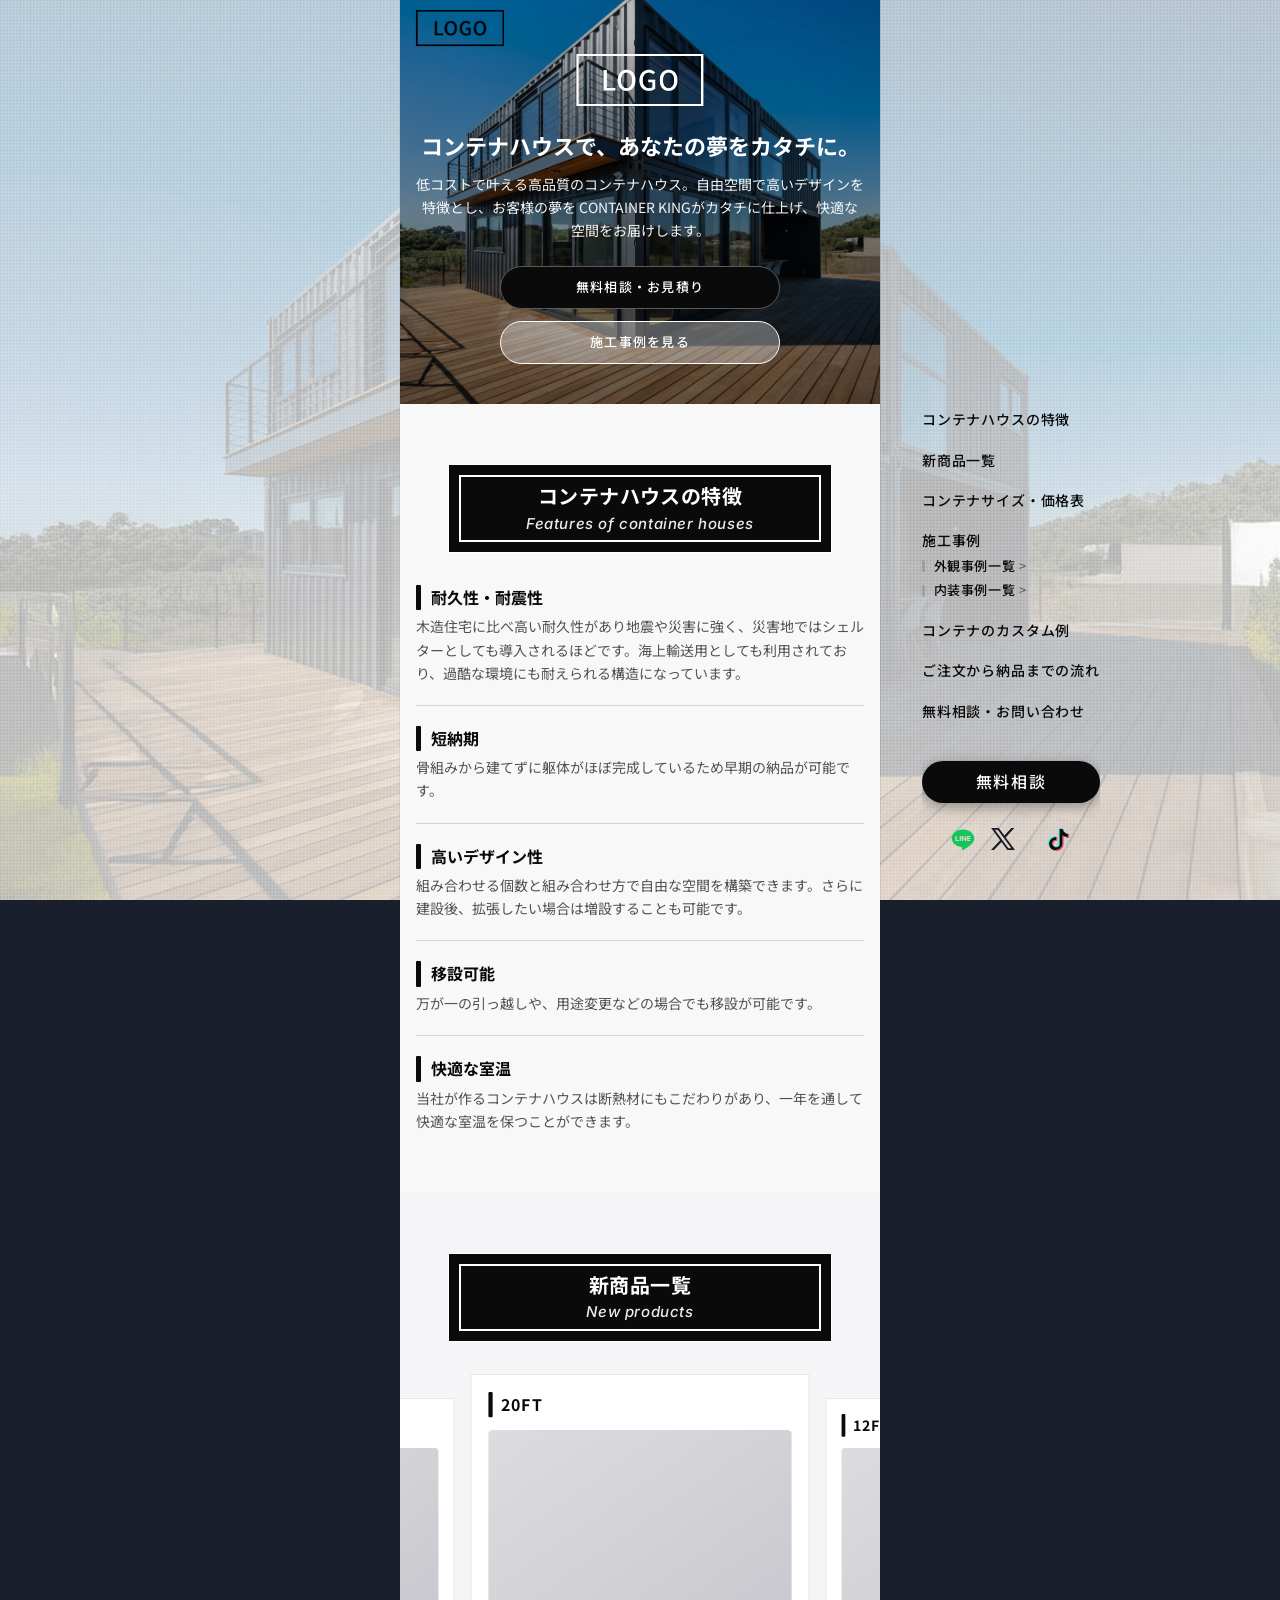
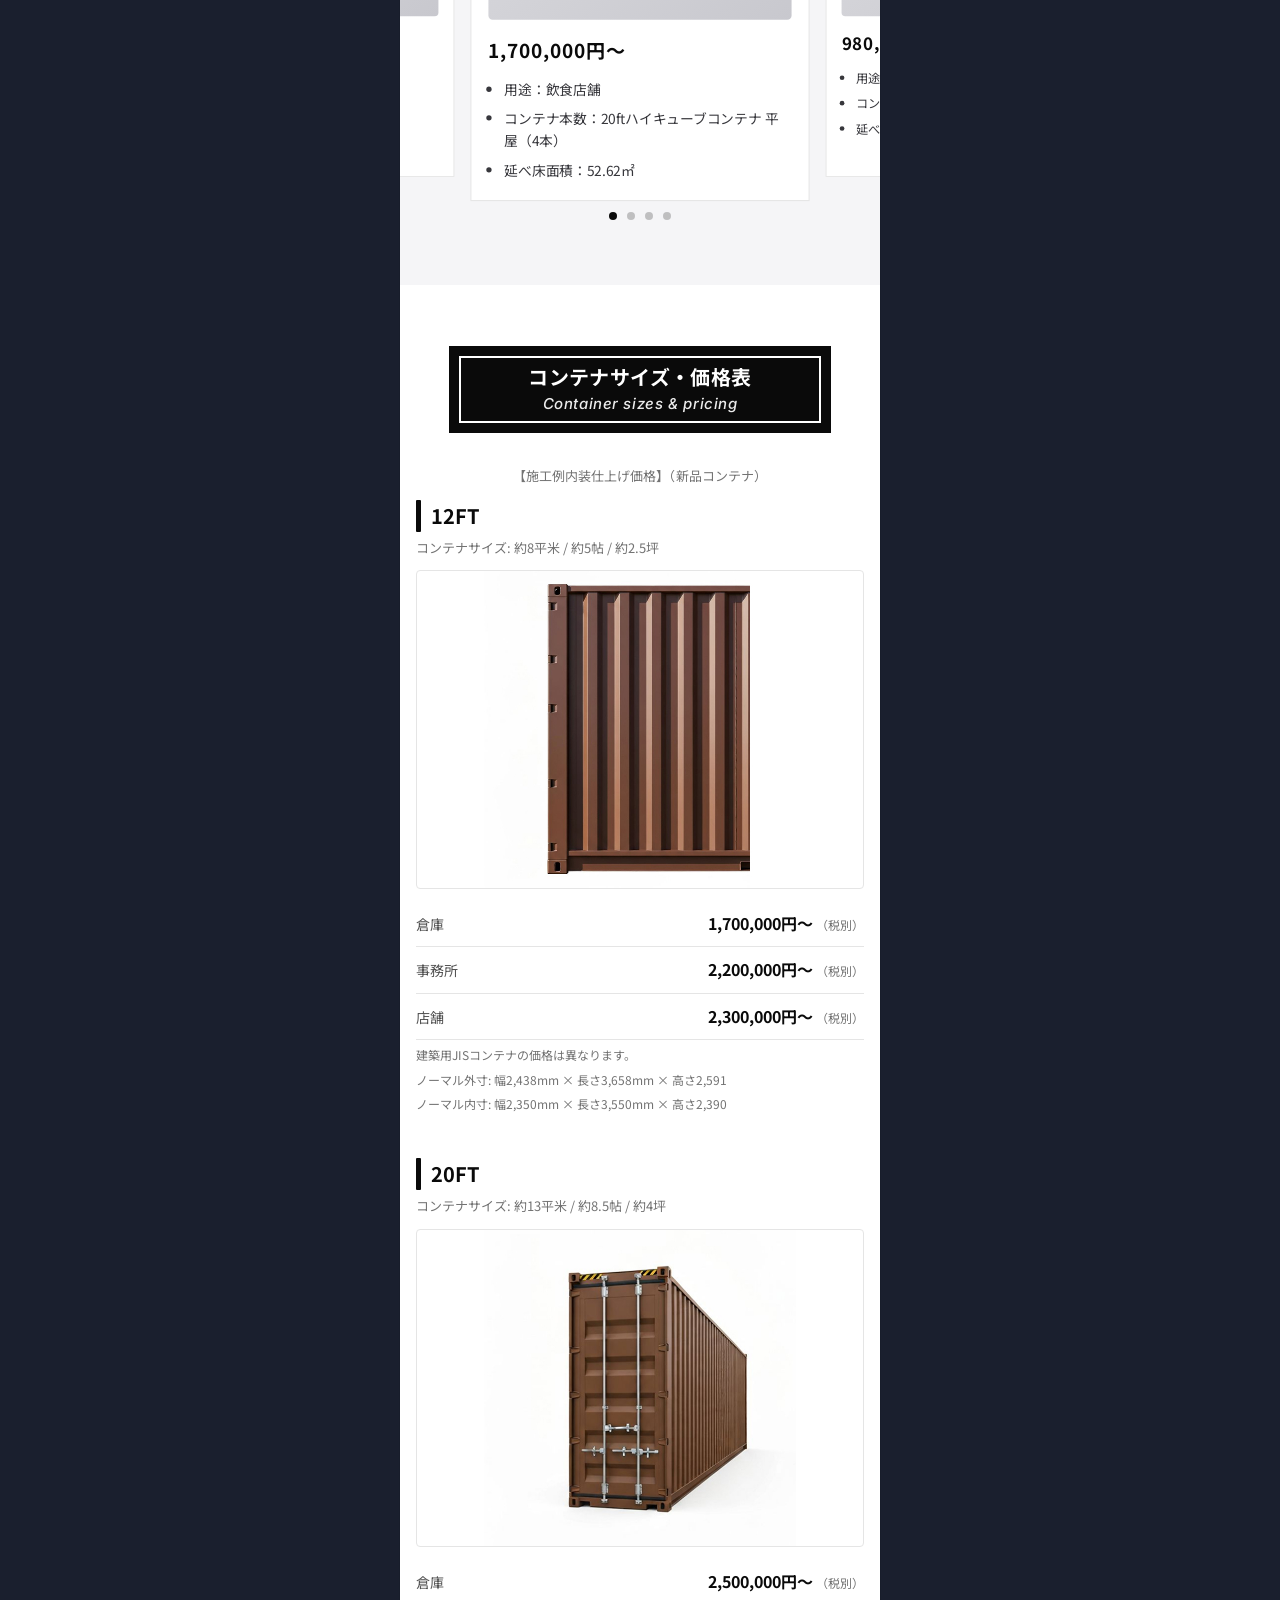
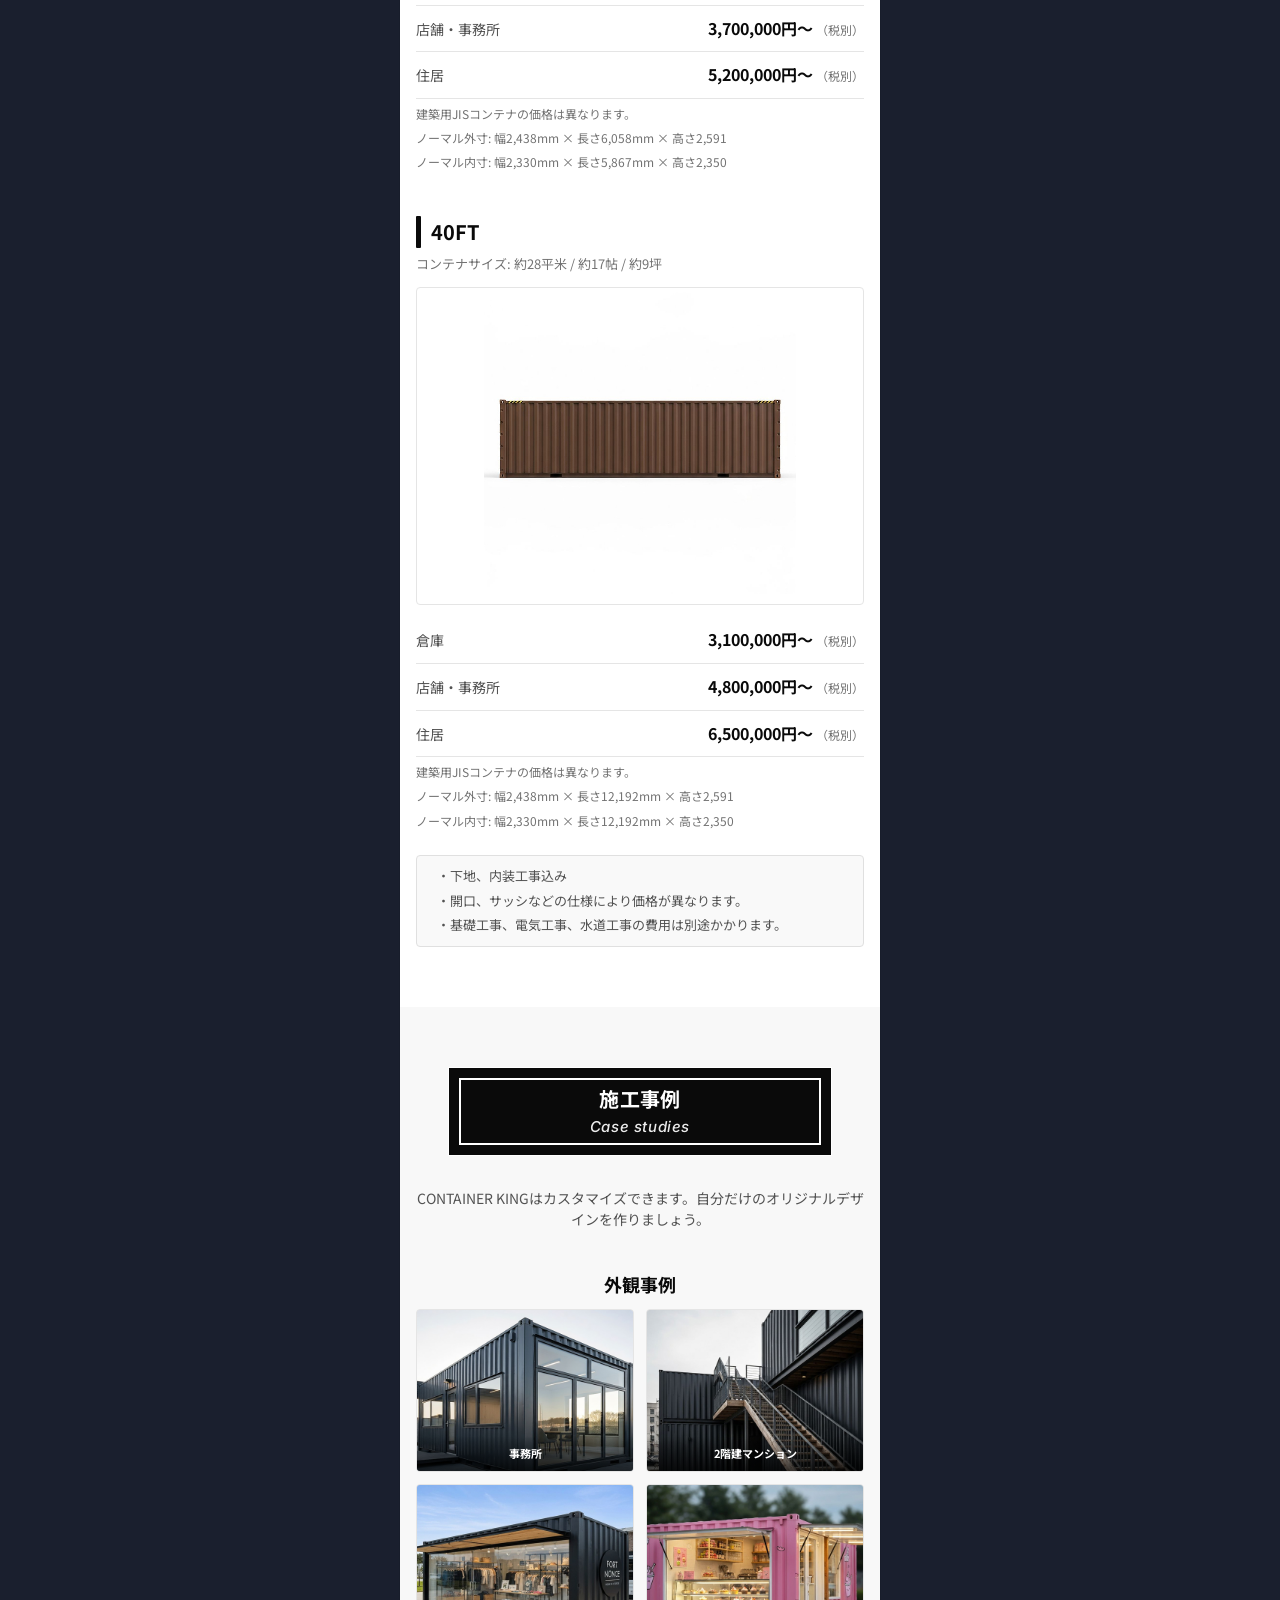
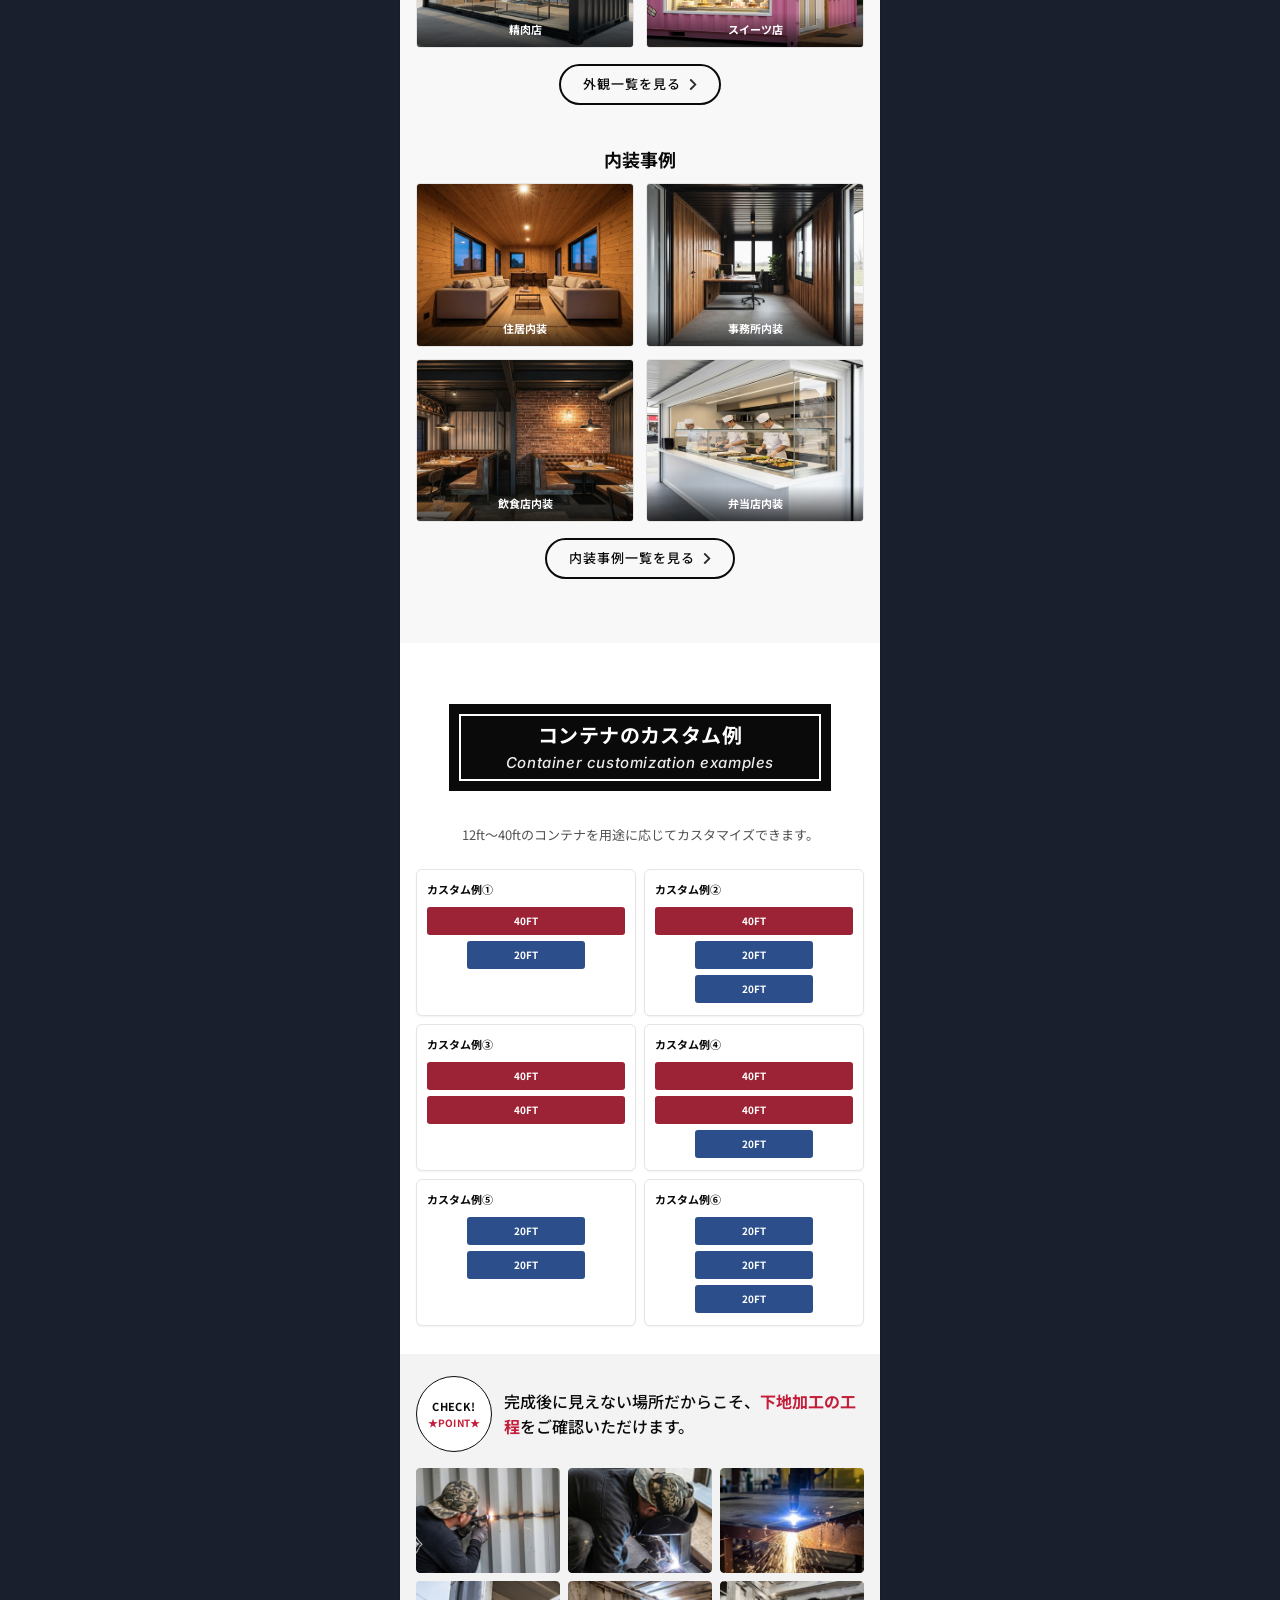
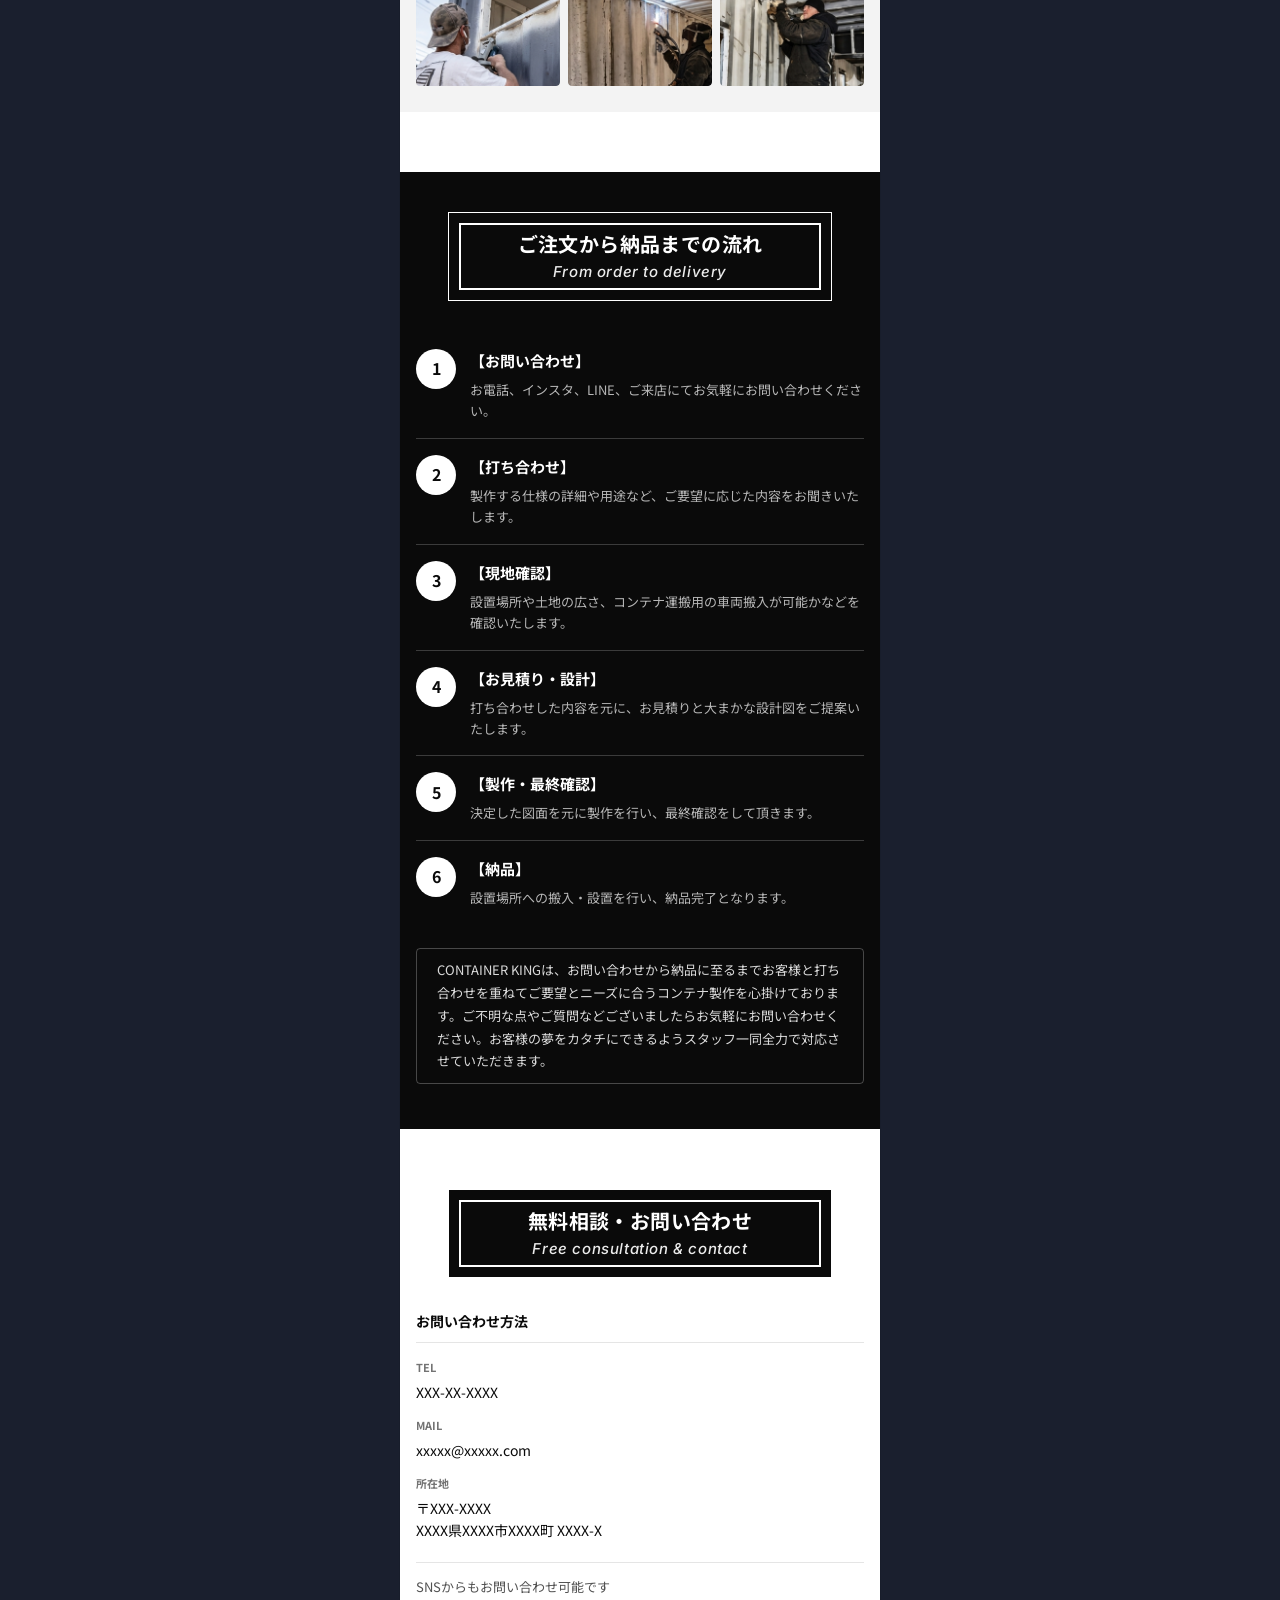
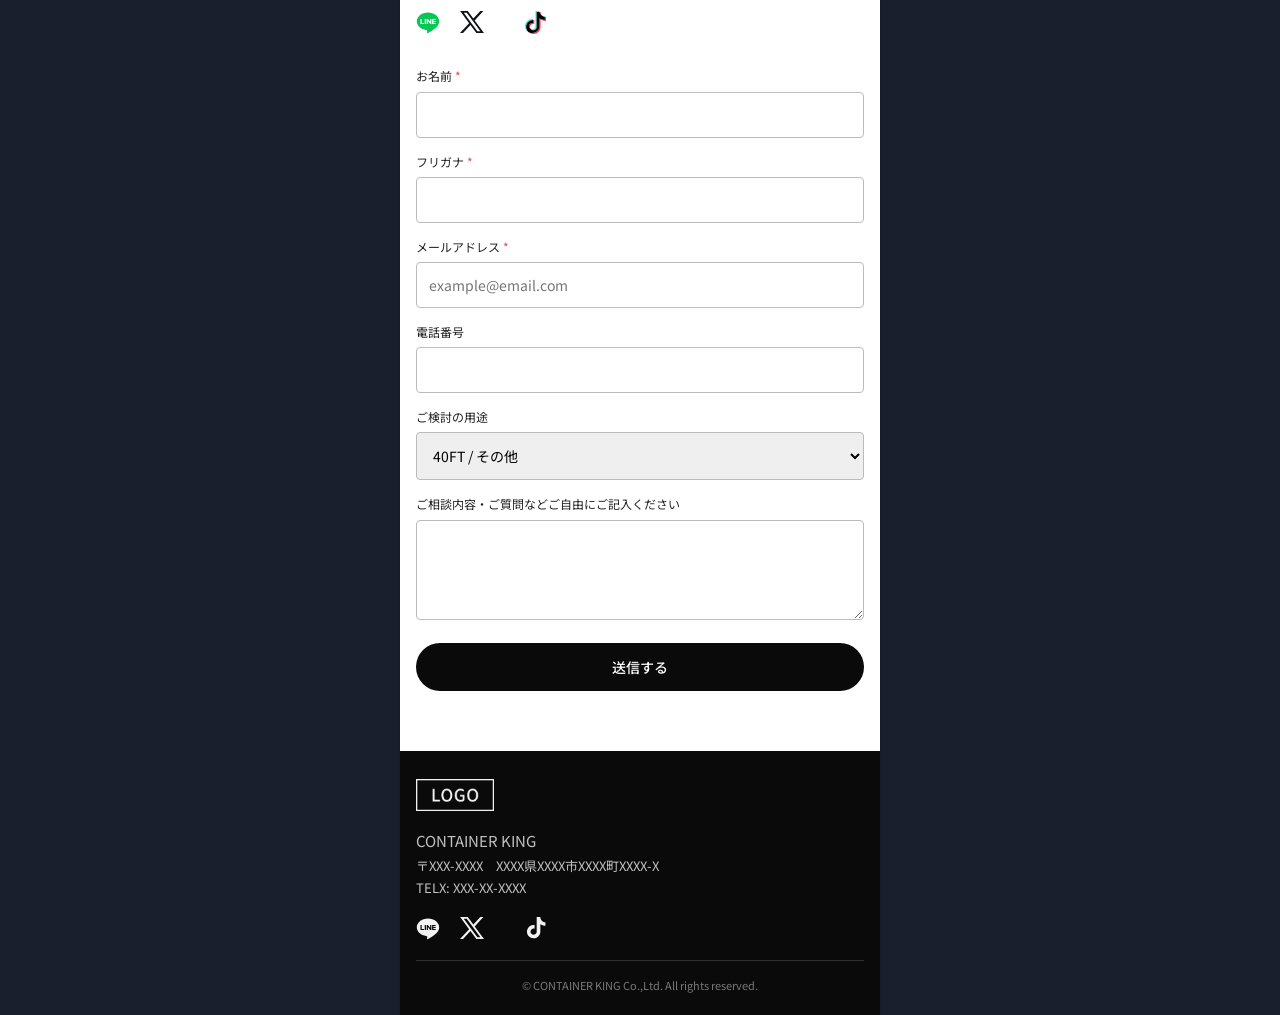
==== index.html @ 2a1c98f7 "全体の調整、ページ追加他" ====
<!DOCTYPE html>
<html lang="ja">
  <head>
    <meta charset="utf-8" />
    <meta name="viewport" content="width=device-width, initial-scale=1" />
    <title>コンテナLPサイト | コンテナハウス</title>
    <link rel="preconnect" href="https://fonts.googleapis.com" />
    <link rel="preconnect" href="https://fonts.gstatic.com" crossorigin />
    <link
      href="https://fonts.googleapis.com/css2?family=Inter:wght@400;500&family=Noto+Sans+JP:wght@400;700&display=swap"
      rel="stylesheet"
    />
    <link rel="stylesheet" href="css/styles.css" />
    <link
      rel="stylesheet"
      href="https://cdn.jsdelivr.net/npm/swiper@11/swiper-bundle.min.css"
    />
  </head>
  <body>
    <div class="page">
      <header class="site-header">
        <input
          id="nav-toggle"
          type="checkbox"
          class="visually-hidden"
          aria-hidden="true"
        />
        <div class="site-header__row">
          <a class="logo" href="#"
            ><img
              src="images/logo.png"
              alt="コンテナハウス"
              width="160"
              height="40"
              decoding="async"
          /></a>
          <div
            class="site-header__rail"
            aria-label="メインメニュー・ご連絡"
          >
            <nav class="nav-desktop" aria-label="メイン">
              <a href="#features">コンテナハウスの特徴</a>
              <a href="#new-products">新商品一覧</a>
              <a href="#pricing">コンテナサイズ・価格表</a>
              <div class="nav-group" role="group" aria-label="施工事例">
                <a href="#cases" class="nav-group__parent">施工事例</a>
                <a href="cases-exterior.html" class="nav-group__sublink"
                  >外観事例一覧</a
                >
                <a href="cases-interior.html" class="nav-group__sublink"
                  >内装事例一覧</a
                >
              </div>
              <a href="#custom">コンテナのカスタム例</a>
              <a href="#flow">ご注文から納品までの流れ</a>
              <a href="#contact">無料相談・お問い合わせ</a>
            </nav>
            <a class="btn btn--primary site-header__rail-cta" href="#contact"
              >無料相談</a
            >
            <div class="site-header__sns sns-row">
              <a class="sns-icon" href="#" aria-label="LINE"
                ><img src="images/LINE.svg" alt=""
              /></a>
              <a class="sns-icon sns-icon--x" href="#" aria-label="X"
                ><img src="images/X.svg" alt=""
              /></a>
              <a class="sns-icon" href="#" aria-label="Instagram"
                ><img src="images/Instagram.svg" alt=""
              /></a>
              <a class="sns-icon" href="#" aria-label="TikTok"
                ><img src="images/TikTok.svg" alt=""
              /></a>
            </div>
          </div>
          <div class="menu-toggle">
            <a class="btn btn--primary" href="#contact">無料相談</a>
            <label for="nav-toggle" class="menu-btn" aria-label="メニューを開く">
              <span></span>
              <span></span>
              <span></span>
            </label>
          </div>
        </div>
        <label
          class="nav-drawer-backdrop"
          for="nav-toggle"
          aria-hidden="true"
        ></label>
        <nav
          class="nav-scroll nav-scroll--mobile nav-drawer"
          id="main-nav"
          aria-label="メイン"
        >
          <div class="nav-drawer__bar">
            <label
              for="nav-toggle"
              class="menu-btn nav-drawer__close"
              aria-label="メニューを閉じる"
            >
              <span></span>
              <span></span>
              <span></span>
            </label>
          </div>
          <div class="nav-scroll__inner">
            <a href="#features">コンテナハウスの特徴</a>
            <a href="#new-products">新商品一覧</a>
            <a href="#pricing">コンテナサイズ・価格表</a>
            <div class="nav-group" role="group" aria-label="施工事例">
              <a href="#cases" class="nav-group__parent">施工事例</a>
              <a href="cases-exterior.html" class="nav-group__sublink"
                >外観事例一覧</a
              >
              <a href="cases-interior.html" class="nav-group__sublink"
                >内装事例一覧</a
              >
            </div>
            <a href="#custom">コンテナのカスタム例</a>
            <a href="#flow">ご注文から納品までの流れ</a>
            <a href="#contact">無料相談・お問い合わせ</a>
          </div>
        </nav>
      </header>

      <main>
        <section class="hero" aria-label="メインビジュアル">
          <div class="hero__bg">
            <img
              src="images/hero.png"
              alt="モダンなコンテナハウスの外観"
              width="960"
              height="450"
            />
          </div>
          <div class="hero__overlay" aria-hidden="true"></div>
          <div class="hero__logo" aria-hidden="true">
            <img
              src="images/logo_wh.png"
              alt=""
              width="200"
              height="48"
              decoding="async"
            />
          </div>
          <div class="hero__content">
            <h1>コンテナハウスで、あなたの夢をカタチに。</h1>
            <p class="hero__lead">
              低コストで叶える高品質のコンテナハウス。自由空間で高いデザインを特徴とし、お客様の夢を
              CONTAINER KINGがカタチに仕上げ、快適な空間をお届けします。
            </p>
            <div class="hero__actions">
              <a class="btn btn--primary btn--hero-primary" href="#contact"
                >無料相談・お見積り</a
              >
              <a class="btn btn--hero-outline" href="#cases">施工事例を見る</a>
            </div>
          </div>
        </section>

        <section class="section section--muted" id="features">
          <h2 class="section__title">
            <span class="section__title-ja">コンテナハウスの特徴</span>
            <span class="section__title-en" lang="en"
              >Features of container houses</span
            >
          </h2>
          <div class="wrap">
            <div class="feature-stack">
              <article class="feature-card">
                <h3>耐久性・耐震性</h3>
                <p>
                  木造住宅に比べ高い耐久性があり地震や災害に強く、災害地ではシェルターとしても導入されるほどです。海上輸送用としても利用されており、過酷な環境にも耐えられる構造になっています。
                </p>
              </article>
              <article class="feature-card">
                <h3>短納期</h3>
                <p>
                  骨組みから建てずに躯体がほぼ完成しているため早期の納品が可能です。
                </p>
              </article>
              <article class="feature-card">
                <h3>高いデザイン性</h3>
                <p>
                  組み合わせる個数と組み合わせ方で自由な空間を構築できます。さらに建設後、拡張したい場合は増設することも可能です。
                </p>
              </article>
              <article class="feature-card">
                <h3>移設可能</h3>
                <p>
                  万が一の引っ越しや、用途変更などの場合でも移設が可能です。
                </p>
              </article>
              <article class="feature-card">
                <h3>快適な室温</h3>
                <p>
                  当社が作るコンテナハウスは断熱材にもこだわりがあり、一年を通して快適な室温を保つことができます。
                </p>
              </article>
            </div>
          </div>
        </section>

        <section
          class="section section--new-products"
          id="new-products"
          aria-labelledby="new-products-heading"
        >
          <h2 class="section__title" id="new-products-heading">
            <span class="section__title-ja">新商品一覧</span>
            <span class="section__title-en" lang="en">New products</span>
          </h2>
          <div class="new-products-carousel">
            <div class="swiper new-products-swiper">
              <div class="swiper-wrapper">
                <div class="swiper-slide">
                  <article class="new-product-card">
                    <h3 class="new-product-card__title">
                      <span class="new-product-card__pipe" aria-hidden="true"></span>
                      20FT
                    </h3>
                    <div class="new-product-card__media" aria-hidden="true"></div>
                    <p class="new-product-card__price">1,700,000円～</p>
                    <ul class="new-product-card__list">
                      <li>用途：飲食店舗</li>
                      <li>
                        コンテナ本数：20ftハイキューブコンテナ 平屋（4本）
                      </li>
                      <li>延べ床面積：52.62㎡</li>
                    </ul>
                  </article>
                </div>
                <div class="swiper-slide">
                  <article class="new-product-card">
                    <h3 class="new-product-card__title">
                      <span class="new-product-card__pipe" aria-hidden="true"></span>
                      12FT
                    </h3>
                    <div class="new-product-card__media" aria-hidden="true"></div>
                    <p class="new-product-card__price">980,000円～</p>
                    <ul class="new-product-card__list">
                      <li>用途：事務所・店舗</li>
                      <li>コンテナ本数：12ft スタンダード（1本）</li>
                      <li>延べ床面積：約7.2㎡</li>
                    </ul>
                  </article>
                </div>
                <div class="swiper-slide">
                  <article class="new-product-card">
                    <h3 class="new-product-card__title">
                      <span class="new-product-card__pipe" aria-hidden="true"></span>
                      40FT
                    </h3>
                    <div class="new-product-card__media" aria-hidden="true"></div>
                    <p class="new-product-card__price">2,450,000円～</p>
                    <ul class="new-product-card__list">
                      <li>用途：住居・拠点</li>
                      <li>コンテナ本数：40ft ハイキューブ（2本）</li>
                      <li>延べ床面積：約56㎡</li>
                    </ul>
                  </article>
                </div>
                <div class="swiper-slide">
                  <article class="new-product-card">
                    <h3 class="new-product-card__title">
                      <span class="new-product-card__pipe" aria-hidden="true"></span>
                      20FT
                    </h3>
                    <div class="new-product-card__media" aria-hidden="true"></div>
                    <p class="new-product-card__price">1,350,000円～</p>
                    <ul class="new-product-card__list">
                      <li>用途：物販・倉庫</li>
                      <li>コンテナ本数：20ft（2本）</li>
                      <li>延べ床面積：約28㎡</li>
                    </ul>
                  </article>
                </div>
              </div>
              <div
                class="swiper-pagination new-products-swiper__pagination"
                aria-label="新商品スライドの位置"
              ></div>
            </div>
          </div>
        </section>

        <section class="section section--price" id="pricing">
          <h2 class="section__title">
            <span class="section__title-ja">コンテナサイズ・価格表</span>
            <span class="section__title-en" lang="en"
              >Container sizes &amp; pricing</span
            >
          </h2>
          <div class="wrap">
            <p class="pricing-note">【施工例内装仕上げ価格】（新品コンテナ）</p>

            <article class="price-block">
              <h3>12FT</h3>
              <p class="size-meta">
                コンテナサイズ: 約8平米 / 約5帖 / 約2.5坪
              </p>
              <div class="price-block__media">
                <img
                  src="images/12FT コンテナ.jpg"
                  alt="12FTコンテナ"
                  width="640"
                  height="400"
                  loading="lazy"
                />
              </div>
              <div class="price-row">
                <span class="label">倉庫</span>
                <span
                  ><span class="amount">1,700,000円～</span>
                  <span class="tax">（税別）</span></span
                >
              </div>
              <div class="price-row">
                <span class="label">事務所</span>
                <span
                  ><span class="amount">2,200,000円～</span>
                  <span class="tax">（税別）</span></span
                >
              </div>
              <div class="price-row">
                <span class="label">店舗</span>
                <span
                  ><span class="amount">2,300,000円～</span>
                  <span class="tax">（税別）</span></span
                >
              </div>
              <p class="dim-note">建築用JISコンテナの価格は異なります。</p>
              <p class="dim-note">
                ノーマル外寸: 幅2,438mm × 長さ3,658mm × 高さ2,591
              </p>
              <p class="dim-note">
                ノーマル内寸: 幅2,350mm × 長さ3,550mm × 高さ2,390
              </p>
            </article>

            <article class="price-block">
              <h3>20FT</h3>
              <p class="size-meta">
                コンテナサイズ: 約13平米 / 約8.5帖 / 約4坪
              </p>
              <div class="price-block__media">
                <img
                  src="images/20FT コンテナ.jpg"
                  alt="20FTコンテナ"
                  width="640"
                  height="400"
                  loading="lazy"
                />
              </div>
              <div class="price-row">
                <span class="label">倉庫</span>
                <span
                  ><span class="amount">2,500,000円～</span>
                  <span class="tax">（税別）</span></span
                >
              </div>
              <div class="price-row">
                <span class="label">店舗・事務所</span>
                <span
                  ><span class="amount">3,700,000円～</span>
                  <span class="tax">（税別）</span></span
                >
              </div>
              <div class="price-row">
                <span class="label">住居</span>
                <span
                  ><span class="amount">5,200,000円～</span>
                  <span class="tax">（税別）</span></span
                >
              </div>
              <p class="dim-note">建築用JISコンテナの価格は異なります。</p>
              <p class="dim-note">
                ノーマル外寸: 幅2,438mm × 長さ6,058mm × 高さ2,591
              </p>
              <p class="dim-note">
                ノーマル内寸: 幅2,330mm × 長さ5,867mm × 高さ2,350
              </p>
            </article>

            <article class="price-block">
              <h3>40FT</h3>
              <p class="size-meta">
                コンテナサイズ: 約28平米 / 約17帖 / 約9坪
              </p>
              <div class="price-block__media">
                <img
                  src="images/40FT コンテナ.jpg"
                  alt="40FTコンテナ"
                  width="640"
                  height="400"
                  loading="lazy"
                />
              </div>
              <div class="price-row">
                <span class="label">倉庫</span>
                <span
                  ><span class="amount">3,100,000円～</span>
                  <span class="tax">（税別）</span></span
                >
              </div>
              <div class="price-row">
                <span class="label">店舗・事務所</span>
                <span
                  ><span class="amount">4,800,000円～</span>
                  <span class="tax">（税別）</span></span
                >
              </div>
              <div class="price-row">
                <span class="label">住居</span>
                <span
                  ><span class="amount">6,500,000円～</span>
                  <span class="tax">（税別）</span></span
                >
              </div>
              <p class="dim-note">建築用JISコンテナの価格は異なります。</p>
              <p class="dim-note">
                ノーマル外寸: 幅2,438mm × 長さ12,192mm × 高さ2,591
              </p>
              <p class="dim-note">
                ノーマル内寸: 幅2,330mm × 長さ12,192mm × 高さ2,350
              </p>
            </article>

            <ul class="price-footnotes">
              <li>・下地、内装工事込み</li>
              <li>・開口、サッシなどの仕様により価格が異なります。</li>
              <li>・基礎工事、電気工事、水道工事の費用は別途かかります。</li>
            </ul>
          </div>
        </section>

        <section class="section section--works" id="cases">
          <h2 class="section__title">
            <span class="section__title-ja">施工事例</span>
            <span class="section__title-en" lang="en">Case studies</span>
          </h2>
          <div class="wrap">
            <p class="lead-center">
              CONTAINER KINGはカスタマイズできます。自分だけのオリジナルデザインを作りましょう。
            </p>
            <h3 class="section__subtitle">外観事例</h3>
            <div class="card-grid" role="list">
              <div class="card card--photo" role="listitem">
                <img
                  src="images/事務所_3x.jpg"
                  alt="事務所の施工事例"
                  width="400"
                  height="300"
                  loading="lazy"
                />
                <span class="card__label">事務所</span>
              </div>
              <div class="card card--photo" role="listitem">
                <img
                  src="images/2階建マンション.jpg"
                  alt="2階建マンションの施工事例"
                  width="400"
                  height="300"
                  loading="lazy"
                />
                <span class="card__label">2階建マンション</span>
              </div>
              <div class="card card--photo" role="listitem">
                <img
                  src="images/精肉店.jpg"
                  alt="精肉店の施工事例"
                  width="400"
                  height="300"
                  loading="lazy"
                />
                <span class="card__label">精肉店</span>
              </div>
              <div class="card card--photo" role="listitem">
                <img
                  src="images/スイーツ店.jpg"
                  alt="スイーツ店の施工事例"
                  width="400"
                  height="300"
                  loading="lazy"
                />
                <span class="card__label">スイーツ店</span>
              </div>
            </div>
            <div class="works-section-cta">
              <a class="btn btn--works-more" href="cases-exterior.html"
                >外観一覧を見る<img
                  src="images/cases_icon.svg"
                  alt=""
                  class="btn--works-more__icon"
                  width="20"
                  height="20"
                  decoding="async"
              /></a>
            </div>
            <h3 class="section__subtitle">内装事例</h3>
            <div class="card-grid" role="list">
              <div class="card card--photo" role="listitem">
                <img
                  src="images/住居内装.jpg"
                  alt="住居内装の事例"
                  width="400"
                  height="300"
                  loading="lazy"
                />
                <span class="card__label">住居内装</span>
              </div>
              <div class="card card--photo" role="listitem">
                <img
                  src="images/事務所内装.jpg"
                  alt="事務所内装の事例"
                  width="400"
                  height="300"
                  loading="lazy"
                />
                <span class="card__label">事務所内装</span>
              </div>
              <div class="card card--photo" role="listitem">
                <img
                  src="images/飲食店内装.jpg"
                  alt="飲食店内装の事例"
                  width="400"
                  height="300"
                  loading="lazy"
                />
                <span class="card__label">飲食店内装</span>
              </div>
              <div class="card card--photo" role="listitem">
                <img
                  src="images/弁当店内装.jpg"
                  alt="弁当店内装の事例"
                  width="400"
                  height="300"
                  loading="lazy"
                />
                <span class="card__label">弁当店内装</span>
              </div>
            </div>
            <div class="works-section-cta">
              <a class="btn btn--works-more" href="cases-interior.html"
                >内装事例一覧を見る<img
                  src="images/cases_icon.svg"
                  alt=""
                  class="btn--works-more__icon"
                  width="20"
                  height="20"
                  decoding="async"
              /></a>
            </div>
          </div>
        </section>

        <section class="section section-custom" id="custom" aria-labelledby="custom-heading">
          <h2 class="section__title" id="custom-heading">
            <span class="section__title-ja">コンテナのカスタム例</span>
            <span class="section__title-en" lang="en"
              >Container customization examples</span
            >
          </h2>
          <div class="wrap">
            <div class="custom-intro">
              <p class="custom-intro__text">
                12ft〜40ftのコンテナを用途に応じてカスタマイズできます。
              </p>
            </div>
            <div class="custom-list custom-list--grid">
              <article class="custom-card">
                <h3 class="custom-card__title">カスタム例①</h3>
                <div class="custom-card__tags">
                  <span class="tag tag--a">40FT</span>
                  <span class="tag tag--b">20FT</span>
                </div>
              </article>
              <article class="custom-card">
                <h3 class="custom-card__title">カスタム例②</h3>
                <div class="custom-card__tags">
                  <span class="tag tag--a">40FT</span>
                  <span class="tag tag--b">20FT</span>
                  <span class="tag tag--b">20FT</span>
                </div>
              </article>
              <article class="custom-card">
                <h3 class="custom-card__title">カスタム例③</h3>
                <div class="custom-card__tags">
                  <span class="tag tag--a">40FT</span>
                  <span class="tag tag--a">40FT</span>
                </div>
              </article>
              <article class="custom-card">
                <h3 class="custom-card__title">カスタム例④</h3>
                <div class="custom-card__tags">
                  <span class="tag tag--a">40FT</span>
                  <span class="tag tag--a">40FT</span>
                  <span class="tag tag--b">20FT</span>
                </div>
              </article>
              <article class="custom-card">
                <h3 class="custom-card__title">カスタム例⑤</h3>
                <div class="custom-card__tags">
                  <span class="tag tag--b">20FT</span>
                  <span class="tag tag--b">20FT</span>
                </div>
              </article>
              <article class="custom-card">
                <h3 class="custom-card__title">カスタム例⑥</h3>
                <div class="custom-card__tags">
                  <span class="tag tag--b">20FT</span>
                  <span class="tag tag--b">20FT</span>
                  <span class="tag tag--b">20FT</span>
                </div>
              </article>
            </div>
            <div
              class="checkpoint"
              role="region"
              aria-labelledby="checkpoint-heading"
            >
              <h3 class="visually-hidden" id="checkpoint-heading">
                チェックポイント
              </h3>
              <div class="checkpoint__header">
                <div class="checkpoint__badge" aria-hidden="true">
                  <span class="checkpoint__badge-check">CHECK!</span>
                  <span class="checkpoint__badge-point">★POINT★</span>
                </div>
                <p class="checkpoint__lead">
                  完成後に見えない場所だからこそ、<span
                    class="checkpoint__lead-accent"
                    >下地加工の工程</span
                  >をご確認いただけます。
                </p>
              </div>
              <div class="checkpoint__grid">
                <div class="checkpoint__cell">
                  <img
                    src="images/works_check01.png"
                    alt="グラインダー加工"
                    width="296"
                    height="216"
                    loading="lazy"
                    decoding="async"
                  />
                </div>
                <div class="checkpoint__cell">
                  <img
                    src="images/works_check02.png"
                    alt="溶接作業"
                    width="296"
                    height="216"
                    loading="lazy"
                    decoding="async"
                  />
                </div>
                <div class="checkpoint__cell">
                  <img
                    src="images/works_check03.png"
                    alt="火花・溶断"
                    width="296"
                    height="216"
                    loading="lazy"
                    decoding="async"
                  />
                </div>
                <div class="checkpoint__cell">
                  <img
                    src="images/works_check04.png"
                    alt="塗装下地"
                    width="296"
                    height="216"
                    loading="lazy"
                    decoding="async"
                  />
                </div>
                <div class="checkpoint__cell">
                  <img
                    src="images/works_check05.png"
                    alt="防錆処理"
                    width="296"
                    height="216"
                    loading="lazy"
                    decoding="async"
                  />
                </div>
                <div class="checkpoint__cell">
                  <img
                    src="images/works_check06.png"
                    alt="内装下地"
                    width="296"
                    height="216"
                    loading="lazy"
                    decoding="async"
                  />
                </div>
              </div>
            </div>
          </div>
        </section>

        <section class="section section--flow" id="flow">
          <h2 class="section__title">
            <span class="section__title-ja">ご注文から納品までの流れ</span>
            <span class="section__title-en" lang="en">From order to delivery</span>
          </h2>
          <div class="wrap">
            <div class="flow">
              <div class="flow-step">
                <div class="flow-step__num">1</div>
                <div>
                  <h3>【お問い合わせ】</h3>
                  <p>
                    お電話、インスタ、LINE、ご来店にてお気軽にお問い合わせください。
                  </p>
                </div>
              </div>
              <div class="flow-step">
                <div class="flow-step__num">2</div>
                <div>
                  <h3>【打ち合わせ】</h3>
                  <p>
                    製作する仕様の詳細や用途など、ご要望に応じた内容をお聞きいたします。
                  </p>
                </div>
              </div>
              <div class="flow-step">
                <div class="flow-step__num">3</div>
                <div>
                  <h3>【現地確認】</h3>
                  <p>
                    設置場所や土地の広さ、コンテナ運搬用の車両搬入が可能かなどを確認いたします。
                  </p>
                </div>
              </div>
              <div class="flow-step">
                <div class="flow-step__num">4</div>
                <div>
                  <h3>【お見積り・設計】</h3>
                  <p>
                    打ち合わせした内容を元に、お見積りと大まかな設計図をご提案いたします。
                  </p>
                </div>
              </div>
              <div class="flow-step">
                <div class="flow-step__num">5</div>
                <div>
                  <h3>【製作・最終確認】</h3>
                  <p>
                    決定した図面を元に製作を行い、最終確認をして頂きます。
                  </p>
                </div>
              </div>
              <div class="flow-step">
                <div class="flow-step__num">6</div>
                <div>
                  <h3>【納品】</h3>
                  <p>設置場所への搬入・設置を行い、納品完了となります。</p>
                </div>
              </div>
            </div>
            <p class="flow-outro">
              CONTAINER KINGは、お問い合わせから納品に至るまでお客様と打ち合わせを重ねてご要望とニーズに合うコンテナ製作を心掛けております。ご不明な点やご質問などございましたらお気軽にお問い合わせください。お客様の夢をカタチにできるようスタッフ一同全力で対応させていただきます。
            </p>
          </div>
        </section>

        <section class="section" id="contact">
          <h2 class="section__title">
            <span class="section__title-ja">無料相談・お問い合わせ</span>
            <span class="section__title-en" lang="en"
              >Free consultation &amp; contact</span
            >
          </h2>
          <div class="wrap">
            <div class="contact-layout">
              <div class="contact-box">
                <h3>お問い合わせ方法</h3>
                <dl>
                  <div class="contact-row">
                    <dt>TEL</dt>
                    <dd>XXX-XX-XXXX</dd>
                  </div>
                  <div class="contact-row">
                    <dt>MAIL</dt>
                    <dd>xxxxx@xxxxx.com</dd>
                  </div>
                  <div class="contact-row">
                    <dt>所在地</dt>
                    <dd>
                      〒XXX-XXXX<br />
                      XXXX県XXXX市XXXX町 XXXX-X
                    </dd>
                  </div>
                </dl>
                <p class="contact-sns-label">SNSからもお問い合わせ可能です</p>
                <div class="sns-row">
                  <a class="sns-icon" href="#" aria-label="LINE"
                    ><img src="images/LINE.svg" alt=""
                  /></a>
                  <a class="sns-icon sns-icon--x" href="#" aria-label="X"
                    ><img src="images/X.svg" alt=""
                  /></a>
                  <a class="sns-icon" href="#" aria-label="Instagram"
                    ><img src="images/Instagram.svg" alt=""
                  /></a>
                  <a class="sns-icon" href="#" aria-label="TikTok"
                    ><img src="images/TikTok.svg" alt=""
                  /></a>
                </div>
              </div>
              <form class="form" action="#" method="post">
                <label>お名前 <span class="req">*</span></label>
                <input type="text" name="name" required autocomplete="name" />
                <label>フリガナ <span class="req">*</span></label>
                <input type="text" name="kana" required />
                <label>メールアドレス <span class="req">*</span></label>
                <input
                  type="email"
                  name="email"
                  required
                  placeholder="example@email.com"
                  autocomplete="email"
                />
                <label>電話番号</label>
                <input type="tel" name="tel" autocomplete="tel" />
                <label>ご検討の用途</label>
                <select name="use">
                  <option>40FT / その他</option>
                  <option>12FT</option>
                  <option>20FT</option>
                  <option>40FT</option>
                  <option>その他</option>
                </select>
                <label>ご相談内容・ご質問などご自由にご記入ください</label>
                <textarea name="message"></textarea>
                <button class="btn btn--submit" type="submit">送信する</button>
              </form>
            </div>
          </div>
        </section>
      </main>

      <footer class="site-footer">
        <div class="footer-brand">
          <span class="logo"
            ><img
              src="images/logo_wh.png"
              alt="コンテナハウス"
              width="160"
              height="40"
              decoding="async"
          /></span>
          <p class="footer-meta">
            <span class="footer-meta__company">CONTAINER KING</span><br />
            〒XXX-XXXX　XXXX県XXXX市XXXX町XXXX-X<br />
            TELX: XXX-XX-XXXX
          </p>
        </div>
        <div class="footer-sns sns-row">
          <a class="sns-icon" href="#" aria-label="LINE"
            ><img src="images/LINE.svg" alt=""
          /></a>
          <a class="sns-icon sns-icon--x" href="#" aria-label="X"
            ><img src="images/X.svg" alt=""
          /></a>
          <a class="sns-icon" href="#" aria-label="Instagram"
            ><img src="images/Instagram.svg" alt=""
          /></a>
          <a class="sns-icon" href="#" aria-label="TikTok"
            ><img src="images/tiktok_footer.svg" alt=""
          /></a>
        </div>
        <div class="footer-bottom">
          © CONTAINER KING Co.,Ltd. All rights reserved.
        </div>
      </footer>
    </div>

    <dialog
      class="image-modal"
      id="image-modal"
      aria-labelledby="image-modal-title"
    >
      <h2 class="visually-hidden" id="image-modal-title">写真の拡大表示</h2>
      <button
        type="button"
        class="image-modal__close"
        aria-label="閉じる"
      ></button>
      <div class="image-modal__shell">
        <div class="image-modal__panel">
          <div class="image-modal__viewport">
            <div class="image-modal__stage">
              <img class="image-modal__img" src="" alt="" draggable="false" />
            </div>
          </div>
          <p
            class="image-modal__caption"
            id="image-modal-caption"
            role="status"
            aria-live="polite"
            hidden
          ></p>
          <div class="image-modal__gallery-ui" hidden>
            <p class="image-modal__pager" aria-live="polite" hidden></p>
            <div
              class="image-modal__thumbs"
              role="tablist"
              aria-label="施工事例のサムネイル"
            ></div>
          </div>
        </div>
      </div>
    </dialog>

    <script
      src="https://cdn.jsdelivr.net/npm/swiper@11/swiper-bundle.min.js"
      defer
    ></script>
    <script src="js/new-products-swiper.js" defer></script>
    <script src="js/header-scroll.js" defer></script>
    <script src="js/image-modal.js" defer></script>
  </body>
</html>
---- css/styles.css ----
/* コンテナLP — Figma mobilefast（node 48:1820）モバイルファースト / max 480px */

:root {
  --color-bg: #ffffff;
  --color-muted: #f8f8f8;
  --color-text: #0a0a0a;
  --color-text-secondary: #525252;
  --color-text-muted: #737373;
  --color-border: #e5e5e5;
  --color-stroke-dark: #0a0a0a;
  --color-flow-muted: rgba(255, 255, 255, 0.7);
  --font: "Noto Sans JP", sans-serif;
  --page-max: 480px;
  --header-h: 72px;
  --gutter: 16px;
  --tag-a: #9b2335;
  --tag-b: #2c4f8c;
  --sns-icon-size: 24px;
  --scroll-anchor-offset: 88px;
  --rail-gap: 20px;
  --rail-width: auto;
  /* ナビ・ヘッダー切替：参考LP風にゆるやかに（Material 標準イージング） */
  --ease-nav: cubic-bezier(0.4, 0, 0.2, 1);
  --duration-nav: 0.45s;
  /* body 背景画像の上に重ねる白（0=なし、1=真っ白に近い） */
  --site-bg-whiten: 0.28;
}

*,
*::before,
*::after {
  box-sizing: border-box;
}

html {
  scroll-behavior: smooth;
  -webkit-text-size-adjust: 100%;
}

/* アンカー遷移時に固定ヘッダー分の余白（スクロールスパイ／スムーズスクロール） */
main section[id] {
  scroll-margin-top: var(--scroll-anchor-offset);
}

body {
  position: relative;
  margin: 0;
  font-family: var(--font);
  font-size: 14px;
  line-height: 1.6;
  color: var(--color-text);
  background-color: #1a1f2e;
  background-image: url("../images/site-bg.jpg?v=2");
  background-size: cover;
  background-position: center center;
  background-repeat: no-repeat;
  background-attachment: fixed;
}

/* 背景画像の上に薄い白を重ねる（body に filter すると文字もかかるため擬似要素で分離） */
body::before {
  content: "";
  position: fixed;
  inset: 0;
  z-index: 0;
  pointer-events: none;
  background: rgb(255 255 255 / var(--site-bg-whiten));
}

img {
  max-width: 100%;
  height: auto;
  vertical-align: middle;
}

a {
  color: inherit;
  text-decoration: none;
}

.page {
  position: relative;
  z-index: 1;
  max-width: var(--page-max);
  margin: 0 auto;
  background: var(--color-bg);
  min-height: 100vh;
  box-shadow: 0 0 0 1px rgba(0, 0, 0, 0.06);
}

.wrap {
  padding: 0 var(--gutter);
}

/* ----- Header（Figma header） ----- */
.site-header {
  position: sticky;
  top: 0;
  z-index: 100;
  background: #fff;
  transition: background-color 0.35s ease;
  /* border-bottom: 1px solid var(--color-border); */
}

.site-header.site-header--scrolled {
  background: transparent;
}

/* MV 通過前は非表示、通過後にフェードイン（JS: .site-header--logo-visible） */
.site-header .logo {
  opacity: 0;
  pointer-events: none;
  transform: translateY(-6px);
  transition:
    opacity var(--duration-nav) var(--ease-nav),
    transform var(--duration-nav) var(--ease-nav),
    color var(--duration-nav) var(--ease-nav),
    border-color var(--duration-nav) var(--ease-nav),
    text-shadow var(--duration-nav) var(--ease-nav);
}

.site-header.site-header--logo-visible .logo {
  opacity: 1;
  pointer-events: auto;
  transform: translateY(0);
}

.site-header__row {
  display: flex;
  align-items: center;
  justify-content: space-between;
  gap: 12px;
  padding: 10px var(--gutter);
  min-height: 52px;
}

.logo {
  display: inline-flex;
  align-items: center;
  flex-shrink: 0;
  line-height: 0;
  text-decoration: none;
}

.logo img {
  display: block;
  height: 36px;
  width: auto;
  max-width: min(200px, 46vw);
  object-fit: contain;
}

.nav-scroll__inner {
  display: flex;
  flex-wrap: wrap;
  gap: 8px 14px;
}

.nav-scroll a {
  font-size: 13px;
  font-weight: 400;
  color: var(--color-text-secondary);
}

/* 横ナビ（1201px 以上で表示／1200px 以下は非表示） */
.nav-desktop {
  display: none;
  align-items: center;
  justify-content: flex-end;
  flex: 1;
  gap: 10px 12px;
  flex-wrap: wrap;
  margin: 0;
  padding: 0;
  min-width: 0;
}

.nav-desktop a {
  font-size: 12px;
  font-weight: 500;
  color: var(--color-text-secondary);
  white-space: nowrap;
}

.nav-desktop a:hover {
  color: var(--color-text);
}

/* 施工事例：見出し＋インデントのサブリンク（ドロワー／レール共通のベース） */
.nav-desktop .nav-group {
  display: flex;
  flex-direction: column;
  align-items: flex-start;
  gap: 4px;
  width: 100%;
}

.nav-desktop .nav-group__parent {
  font-size: 13px;
  font-weight: 500;
  color: var(--color-text-secondary);
  white-space: nowrap;
}

.nav-desktop .nav-group__sublink {
  position: relative;
  padding-left: 14px;
  font-size: 12px;
  font-weight: 500;
  color: var(--color-text-secondary);
  white-space: nowrap;
}

.nav-desktop .nav-group__sublink::before {
  content: "";
  position: absolute;
  left: 0;
  top: 0.35em;
  bottom: 0.35em;
  width: 3px;
  border-radius: 2px;
  background: rgb(0 0 0 / 0.12);
}

.nav-desktop .nav-group__sublink::after {
  content: " \003e";
  font-weight: 400;
  opacity: 0.55;
}

/* 1201px 以上のみ表示：ビューポート右固定レール（ナビ・CTA・SNS） */
.site-header__rail {
  display: none;
}

/* 1200px 以下：ハンバーガー＋右ドロワー・ヘッダー透過・ロゴ常時表示 */
@media (max-width: 1200px) {
  .site-header {
    background: transparent;
    border-bottom: none;
    box-shadow: none;
  }

  .site-header.site-header--scrolled {
    background: transparent;
    border-bottom: none;
    box-shadow: none;
  }

  .site-header .logo,
  .site-header.site-header--logo-visible .logo {
    opacity: 1;
    pointer-events: auto;
    transform: none;
  }

  .nav-drawer-backdrop {
    position: fixed;
    inset: 0;
    z-index: 150;
    background: rgba(15, 23, 42, 0.45);
    -webkit-backdrop-filter: blur(2px);
    backdrop-filter: blur(2px);
    opacity: 0;
    visibility: hidden;
    pointer-events: none;
    transition: opacity 0.35s ease, visibility 0.35s ease;
  }

  #nav-toggle:checked ~ .nav-drawer-backdrop {
    opacity: 1;
    visibility: visible;
    pointer-events: auto;
  }

  /* 右からスライドするドロワー（以前の仕様） */
  .nav-scroll--mobile.nav-drawer {
    display: flex;
    flex-direction: column;
    position: fixed;
    top: 0;
    right: 0;
    bottom: 0;
    left: auto;
    width: min(300px, 86vw);
    z-index: 200;
    margin: 0;
    padding: 0;
    border: none;
    border-left: 1px solid var(--color-border);
    background: #fff;
    box-shadow: -12px 0 40px rgba(0, 0, 0, 0.12);
    transform: translateX(100%);
    pointer-events: none;
    transition: transform 0.4s cubic-bezier(0.32, 0.72, 0, 1);
  }

  .nav-drawer__bar {
    display: flex;
    flex-shrink: 0;
    align-items: center;
    justify-content: flex-end;
    padding: 12px var(--gutter);
    border-bottom: 1px solid #f0f0f0;
    background: #fff;
  }

  .nav-drawer__close.menu-btn {
    flex-shrink: 0;
  }

  #nav-toggle:checked ~ .nav-scroll--mobile.nav-drawer {
    transform: translateX(0);
    pointer-events: auto;
  }

  .nav-drawer .nav-scroll__inner {
    display: flex;
    flex: 1;
    flex-direction: column;
    align-items: stretch;
    gap: 0;
    overflow-y: auto;
    -webkit-overflow-scrolling: touch;
    padding: 8px var(--gutter) 28px;
  }

  .nav-drawer .nav-scroll__inner > a {
    display: block;
    padding: 16px 4px;
    font-size: 15px;
    font-weight: 500;
    color: var(--color-text);
    border-bottom: 1px solid #f0f0f0;
    transition: color 0.2s, padding-left 0.2s;
  }

  .nav-drawer .nav-scroll__inner > a:hover {
    color: var(--color-text);
    padding-left: 8px;
  }

  .nav-drawer .nav-scroll__inner > a.is-active {
    font-weight: 700;
  }

  .nav-drawer .nav-scroll__inner > .nav-group {
    display: flex;
    flex-direction: column;
    align-items: stretch;
    gap: 0;
    border-bottom: 1px solid #f0f0f0;
    padding: 12px 4px 14px;
  }

  .nav-drawer .nav-scroll__inner .nav-group__parent {
    display: block;
    padding: 4px 4px 8px;
    font-size: 15px;
    font-weight: 500;
    color: var(--color-text);
    border-bottom: none;
    transition: color 0.2s, padding-left 0.2s;
  }

  .nav-drawer .nav-scroll__inner .nav-group__parent.is-active {
    font-weight: 700;
  }

  .nav-drawer .nav-scroll__inner .nav-group__parent:hover {
    padding-left: 8px;
  }

  .nav-drawer .nav-scroll__inner .nav-group__sublink {
    display: block;
    padding: 10px 4px 10px 22px;
    font-size: 14px;
    font-weight: 500;
    color: var(--color-text);
    border-bottom: none;
    transition: color 0.2s, padding-left 0.2s;
  }

  .nav-drawer .nav-scroll__inner .nav-group__sublink::after {
    content: " \003e";
    font-weight: 400;
    opacity: 0.45;
  }

  .nav-drawer .nav-scroll__inner .nav-group__sublink:hover {
    padding-left: 26px;
  }

  .nav-drawer .nav-scroll__inner .nav-group__sublink[aria-current="page"] {
    font-weight: 700;
  }

  .nav-drawer .nav-scroll__inner > a[aria-current="page"] {
    font-weight: 700;
  }

  .nav-drawer .nav-scroll__inner > a:last-child {
    border-bottom: none;
  }

  html:has(#nav-toggle:checked) {
    overflow: hidden;
  }
}

/* 1201px 以上：右固定・背景なし（テキストのみ）＋ドロワー非表示＋スクロールで色切替 */
@media (min-width: 1201px) {
  .site-header__rail {
    display: flex;
    flex-direction: column;
    align-items: flex-end;
    justify-content: center;
    gap: var(--rail-gap);
    position: fixed;
    top: 180px;
    right: 180px;
    bottom: 0;
    z-index: 150;
    width: var(--rail-width);
    /* max-width: min(187px, 22vw); */
    min-height: 100vh;
    /* padding: 32px 20px 28px; */
    box-sizing: border-box;
    background: none;
    border: none;
    box-shadow: none;
    -webkit-backdrop-filter: none;
    backdrop-filter: none;
    overflow-y: auto;
    -webkit-overflow-scrolling: touch;
    --sns-icon-size: 24px;
  }

  .nav-desktop {
    display: flex;
    flex-direction: column;
    align-items: flex-start;
    justify-content: flex-start;
    flex: 0 0 auto;
    gap: var(--rail-gap);
    margin: 0;
    padding: 0px;
    width: 100%;
    text-align: left;
    }

  /* レール内ナビ：スクロール前後で同一の色・トランジション（site-header--scrolled に依存しない） */
  .site-header__rail .nav-desktop a {
    font-size: 14px;
    font-weight: 500;
    letter-spacing: 0.06em;
    white-space: normal;
    line-height: 1.45;
    max-width: 14em;
    text-align: right;
    color: var(--color-text);
    text-shadow: none;
    transition:
      color var(--duration-nav) var(--ease-nav),
      font-weight 0.3s var(--ease-nav);
  }

  .site-header__rail .nav-desktop a:hover {
    color: #0a0a0a;
  }

  .site-header__rail .nav-desktop a.is-active {
    color: #0a0a0a;
    font-weight: 700;
    text-shadow: none;
  }

  .site-header__rail .nav-desktop a[aria-current="page"] {
    color: #0a0a0a;
    font-weight: 700;
    text-shadow: none;
  }

  .site-header__rail .nav-desktop .nav-group {
    gap: 6px;
    width: 100%;
  }

  .site-header__rail .nav-desktop .nav-group__parent {
    font-size: 14px;
    font-weight: 500;
    letter-spacing: 0.06em;
    white-space: normal;
    line-height: 1.45;
    max-width: 14em;
    text-align: right;
    color: var(--color-text);
    text-shadow: none;
    transition:
      color var(--duration-nav) var(--ease-nav),
      font-weight 0.3s var(--ease-nav);
  }

  .site-header__rail .nav-desktop .nav-group__parent:hover {
    color: #0a0a0a;
  }

  .site-header__rail .nav-desktop .nav-group__parent.is-active {
    color: #0a0a0a;
    font-weight: 700;
  }

  .site-header__rail .nav-desktop .nav-group__sublink {
    font-size: 13px;
    font-weight: 500;
    letter-spacing: 0.04em;
    padding-left: 12px;
    margin-right: 0;
    max-width: 14em;
    text-align: right;
    line-height: 1.45;
    white-space: normal;
    color: var(--color-text);
    text-shadow: none;
    transition:
      color var(--duration-nav) var(--ease-nav),
      font-weight 0.3s var(--ease-nav);
  }

  .site-header__rail .nav-desktop .nav-group__sublink::before {
    top: 0.25em;
    bottom: 0.25em;
    background: rgb(0 0 0 / 0.14);
  }

  .site-header__rail .nav-desktop .nav-group__sublink:hover {
    color: #0a0a0a;
  }

  .site-header__rail .nav-desktop .nav-group__sublink[aria-current="page"] {
    color: #0a0a0a;
    font-weight: 700;
  }

  /* 無料相談：黒背景・白文字のピル型（当初のボタン） */
  .site-header__rail a.site-header__rail-cta.btn--primary {
    padding: 10px 32px;
    border-radius: 999px;
    font-size: 16px;
    font-weight: 500;
    line-height: 1.35;
    letter-spacing: 0.06em;
    text-align: center;
    width: 100%;
    max-width: 100%;
    flex-shrink: 0;
    white-space: nowrap;
    background: #0a0a0a;
    color: #fff;
    border: none;
    box-shadow: 0 4px 14px rgba(0, 0, 0, 0.35);
    transition:
      opacity var(--duration-nav) var(--ease-nav),
      transform 0.35s var(--ease-nav),
      box-shadow var(--duration-nav) var(--ease-nav);
    text-shadow: none;
    letter-spacing: 0.1em;
    margin: 20px 0 0;
  }

  .site-header__rail a.site-header__rail-cta.btn--primary:hover {
    opacity: 0.9;
    color: #fff;
    transform: translateY(-1px);
    box-shadow: 0 6px 18px rgba(0, 0, 0, 0.28);
  }

  /* SNS：右寄せ・横並び（背景なし） */
  .site-header__sns.sns-row {
    flex-direction: row;
    flex-wrap: wrap;
    justify-content: center;
    align-items: center;
    gap: 0 16px;
    margin: 0;
    padding: 4px 0 0;
    width: 100%;
    row-gap: 6px;
  }

  .site-header__rail .sns-icon {
    padding: 4px;
    margin: -4px;
    opacity: 0.95;
    transition: opacity var(--duration-nav) var(--ease-nav), transform 0.35s var(--ease-nav);
  }

  .site-header__rail .sns-icon:hover {
    opacity: 1;
    transform: scale(1.05);
  }

  .site-header__rail .sns-icon img {
    transition: filter var(--duration-nav) var(--ease-nav);
  }

  .menu-toggle {
    display: none !important;
  }

  .nav-scroll--mobile.nav-drawer {
    display: none !important;
  }

  .nav-drawer-backdrop {
    display: none !important;
  }

  html:has(#nav-toggle:checked) {
    overflow: auto;
  }

  .site-header {
    transition:
      background-color var(--duration-nav) var(--ease-nav),
      border-color var(--duration-nav) var(--ease-nav),
      box-shadow var(--duration-nav) var(--ease-nav);
  }

  .site-header:not(.site-header--scrolled) {
    background: transparent;
    border-bottom-color: transparent;
    box-shadow: none;
  }

  .site-header.site-header--scrolled {
    background: transparent;
  }

 /* .site-header:not(.site-header--scrolled) .logo img {
    filter: drop-shadow(0 1px 3px rgba(0, 0, 0, 0.45));
  }*/

  .site-header.site-header--scrolled .logo img {
    filter: none;
  }

  .hero {
    margin-top: calc(-1 * var(--header-h));
    padding-top: var(--header-h);
  }
}

.menu-toggle {
  display: flex;
  align-items: center;
  gap: 8px;
}

.menu-btn {
  width: 40px;
  height: 40px;
  border: 1px solid var(--color-border);
  border-radius: 8px;
  background: #fff;
  padding: 0;
  cursor: pointer;
  display: flex;
  flex-direction: column;
  align-items: center;
  justify-content: center;
  gap: 5px;
}

.menu-btn span {
  display: block;
  width: 18px;
  height: 2px;
  background: var(--color-text);
  border-radius: 1px;
  transition: transform 0.35s cubic-bezier(0.32, 0.72, 0, 1), opacity 0.25s ease;
  transform-origin: center;
}

#nav-toggle:checked ~ .site-header__row .menu-btn span:nth-child(1),
#nav-toggle:checked ~ .nav-scroll--mobile.nav-drawer .nav-drawer__close.menu-btn span:nth-child(1) {
  transform: translateY(7px) rotate(45deg);
}

#nav-toggle:checked ~ .site-header__row .menu-btn span:nth-child(2),
#nav-toggle:checked ~ .nav-scroll--mobile.nav-drawer .nav-drawer__close.menu-btn span:nth-child(2) {
  opacity: 0;
  transform: scaleX(0);
}

#nav-toggle:checked ~ .site-header__row .menu-btn span:nth-child(3),
#nav-toggle:checked ~ .nav-scroll--mobile.nav-drawer .nav-drawer__close.menu-btn span:nth-child(3) {
  transform: translateY(-7px) rotate(-45deg);
}

.btn {
  display: inline-flex;
  align-items: center;
  justify-content: center;
  font-family: var(--font);
  font-weight: 500;
  font-size: 13px;
  border: none;
  cursor: pointer;
  transition: opacity 0.2s;
}

.btn:hover {
  opacity: 0.88;
}

.btn--primary {
  background: var(--color-text);
  color: #fff;
  padding: 8px 20px;
  border-radius: 33px;
  flex-shrink: 0;
  letter-spacing: 0.1em;
}

.btn--hero-primary {
  border: 1px solid #5b5b5b;
  border-radius: 999px;
  padding: 10px 24px;
  width: 100%;
  max-width: 280px;
}

.btn--hero-outline {
  background: rgb(255 255 255 / 0.32);
  color: #fff;
  border: 1px solid #fff;
  border-radius: 999px;
  padding: 10px 24px;
  width: 100%;
  max-width: 280px;
  letter-spacing: 0.1em;
}

/* ----- Hero（section-fv） ----- */
.hero {
  position: relative;
  min-height: 420px;
  display: flex;
  align-items: flex-end;
  justify-content: center;
  color: #fff;
  text-align: center;
  padding-bottom: 32px;
}

.hero__bg {
  position: absolute;
  inset: 0;
  z-index: 0;
}

.hero__bg img {
  width: 100%;
  height: 100%;
  object-fit: cover;
}

.hero__overlay {
  position: absolute;
  inset: 0;
  z-index: 1;
  background: linear-gradient(
    180deg,
    rgba(0, 0, 0, 0.25) 0%,
    rgba(0, 0, 0, 0.55) 100%
  );
}

.hero__logo {
  position: absolute;
  top: 70px;
  left: 50%;
  transform: translateX(-50%);
  z-index: 2;
  line-height: 0;
}

.hero__logo img {
  display: block;
  height: clamp(36px, 10vw, 52px);
  width: auto;
  max-width: min(240px, 70vw);
  object-fit: contain;
  filter: drop-shadow(0 2px 8px rgba(0, 0, 0, 0.35));
}

.hero__content {
  position: relative;
  z-index: 2;
  padding: 56px var(--gutter) 8px;
  width: 100%;
}

.hero h1 {
  margin: 0 0 12px;
  font-size: 22px;
  font-weight: 700;
  line-height: 1.35;
}

.hero__lead {
  margin: 0 0 24px;
  font-size: 14px;
  line-height: 1.65;
  opacity: 0.95;
}

.hero__actions {
  display: flex;
  flex-direction: column;
  align-items: center;
  gap: 12px;
}

/* ----- Sections ----- */
.section {
  padding: 60px 0;
}

.section--muted {
  background: var(--color-muted);
}

.section--works {
  background: var(--color-muted);
}

.works-section-cta {
  display: flex;
  justify-content: center;
  margin-top: 16px;
}

.section--works .section__subtitle ~ .works-section-cta {
  margin-bottom: 4px;
}

.btn--works-more {
  display: inline-flex;
  align-items: center;
  justify-content: center;
  gap: 8px;
  text-decoration: none;
  padding: 8px 22px;
  border-radius: 999px;
  letter-spacing: 0.08em;
  border: 2px solid var(--color-text);
  color: var(--color-text);
  background: transparent;
}

.btn--works-more__icon {
  flex-shrink: 0;
  width: 8px;
  height: 14px;
  object-fit: contain;
}

.btn--works-more:hover {
  opacity: 1;
  background: rgb(0 0 0 / 0.06);
}

/* 新商品一覧（Swiper カルーセル） */
.section--new-products {
  background: rgb(245 245 247);
  padding-bottom: 56px;
}

.new-products-carousel {
  margin-top: 4px;
  overflow: visible;
}

.new-products-swiper.swiper {
  padding-top: 12px;
  padding-bottom: 40px;
}

.new-products-swiper .swiper-wrapper {
  align-items: stretch;
}

.new-products-swiper .swiper-slide {
  width: min(260px, calc(100vw - 64px));
  height: auto;
  box-sizing: border-box;
}

@media (min-width: 480px) {
  .new-products-swiper .swiper-slide {
    width: min(288px, calc(100vw - 64px));
  }
}

@media (min-width: 768px) {
  .new-products-swiper .swiper-slide {
    width: min(300px, calc(100vw - 80px));
  }
}

@media (min-width: 1100px) {
  .new-products-swiper .swiper-slide {
    width: 320px;
  }
}

.new-product-card {
  box-sizing: border-box;
  height: 100%;
  padding: 16px 16px 18px;
  border: 1px solid rgb(0 0 0 / 0.1);
  background: #fff;
  transform: scale(0.94);
  transform-origin: center center;
  transition: transform 0.45s cubic-bezier(0.32, 0.72, 0, 1);
}

.swiper-slide-active .new-product-card {
  transform: scale(1.06);
}

.new-product-card__title {
  display: flex;
  align-items: center;
  gap: 8px;
  margin: 0 0 12px;
  font-size: 15px;
  font-weight: 700;
  letter-spacing: 0.04em;
  color: var(--color-text);
}

.new-product-card__pipe {
  display: inline-block;
  width: 4px;
  align-self: stretch;
  min-height: 1.15em;
  background: #0a0a0a;
  border-radius: 1px;
  flex-shrink: 0;
}

.new-product-card__media {
  width: 100%;
  aspect-ratio: 16 / 10;
  margin-bottom: 14px;
  border-radius: 4px;
  background: linear-gradient(
    145deg,
    rgb(220 220 224) 0%,
    rgb(200 200 206) 100%
  );
}

.new-product-card__price {
  margin: 0 0 12px;
  font-size: 18px;
  font-weight: 700;
  letter-spacing: 0.02em;
  color: var(--color-text);
}

.new-product-card__list {
  margin: 0;
  padding-left: 1.15em;
  font-size: 13px;
  line-height: 1.65;
  color: rgb(55 55 60);
}

.new-product-card__list li {
  margin-bottom: 6px;
}

.new-product-card__list li:last-child {
  margin-bottom: 0;
}

.new-products-swiper__pagination.swiper-pagination-bullets {
  bottom: 4px !important;
}

.new-products-swiper .swiper-pagination-bullet {
  width: 8px;
  height: 8px;
  margin: 0 5px !important;
  background: rgb(0 0 0 / 0.22);
  opacity: 1;
}

.new-products-swiper .swiper-pagination-bullet-active {
  background: #0a0a0a;
}

/* 施工事例一覧サブページ */
.cases-subpage-header {
  background: #fff;
  border-bottom: 1px solid rgb(0 0 0 / 0.08);
  padding: 14px 0;
  position: sticky;
  top: 0;
  z-index: 40;
}

.cases-subpage-header__inner {
  display: flex;
  flex-wrap: wrap;
  align-items: center;
  justify-content: space-between;
  gap: 12px 16px;
}

.cases-subpage-header .logo {
  text-decoration: none;
  color: inherit;
}

.cases-subpage-nav {
  display: flex;
  flex-wrap: wrap;
  align-items: center;
  gap: 10px 18px;
  font-size: 13px;
}

.cases-subpage-nav a {
  color: var(--color-text-secondary);
  text-decoration: none;
}

.cases-subpage-nav a:hover {
  text-decoration: underline;
}

.section--price {
  background: #fff;
}

/* コンテナのカスタム例（Figma mobile / node 48:1820 系・ピル＋タグカード） */
.section-custom {
  background: #fff;
}

.custom-intro {
  text-align: center;
  margin-bottom: 24px;
}

.custom-intro__text {
  margin: 0;
  font-size: 13px;
  line-height: 1.65;
  color: var(--color-text-secondary);
}

/* チェックポイント（バッジ＋説明＋3×2 写真グリッド works_check01–06、296×216 比率） */
.checkpoint {
  margin-top: 28px;
  margin-left: calc(-1 * var(--gutter));
  margin-right: calc(-1 * var(--gutter));
  padding: 22px var(--gutter) 26px;
  background: #f3f3f3;
}

.checkpoint__header {
  display: flex;
  align-items: center;
  gap: 12px;
  margin-bottom: 16px;
}

.checkpoint__badge {
  display: flex;
  flex-shrink: 0;
  flex-direction: column;
  align-items: center;
  justify-content: center;
  gap: 2px;
  width: 76px;
  height: 76px;
  border-radius: 50%;
  border: 1px solid var(--color-stroke-dark);
  background: #fff;
}

.checkpoint__badge-check {
  font-size: 11px;
  font-weight: 700;
  color: var(--color-text);
  letter-spacing: 0.04em;
  line-height: 1.3;
}

.checkpoint__badge-point {
  font-size: 10px;
  font-weight: 700;
  color: #c41e3a;
  letter-spacing: 0.02em;
  line-height: 1.3;
}

.checkpoint__lead {
  margin: 0;
  flex: 1;
  min-width: 0;
  font-size: 16px;
  font-weight: 500;
  line-height: 1.55;
  color: var(--color-text);
}

.checkpoint__lead-accent {
  font-weight: 700;
  color: #c41e3a;
}

.checkpoint__grid {
  display: grid;
  grid-template-columns: repeat(3, minmax(0, 1fr));
  gap: 8px;
}

.checkpoint__cell {
  margin: 0;
  padding: 0;
  overflow: hidden;
  border-radius: 4px;
  background: #d4d4d4;
  aspect-ratio: 296 / 216;
}

.checkpoint__cell img {
  display: block;
  width: 100%;
  height: 100%;
  object-fit: cover;
}

.custom-list {
  display: flex;
  flex-direction: column;
  gap: 12px;
}

.custom-list--grid {
  display: grid;
  grid-template-columns: 1fr 1fr;
  gap: 8px;
}

.custom-card {
  margin: 0;
  padding: 12px 10px 12px;
  border: 1px solid var(--color-border);
  border-radius: 6px;
  background: #fff;
  box-shadow: 0 1px 2px rgba(0, 0, 0, 0.05);
}

.custom-card__title {
  margin: 0 0 10px;
  font-size: 11px;
  font-weight: 700;
  color: var(--color-text);
  line-height: 1.35;
}

.custom-card__tags {
  display: flex;
  flex-direction: column;
  gap: 6px;
  align-items: stretch;
}

.custom-card__tags .tag {
  min-width: 0;
  width: 100%;
  justify-content: center;
  font-size: 10px;
  padding: 6px 8px;
}

.custom-card__tags .tag--b {
  width: 60%;
  align-self: center;
}

.section__title {
  --title-frame: 10px;
  box-sizing: border-box;
  position: relative;
  width: 80%;
  max-width: 960px;
  margin: 0 auto 32px;
  padding: calc(var(--title-frame) + 8px) calc(var(--title-frame) + 20px) calc(var(--title-frame) + 8px);
  background: #0a0a0a;
  color: #fff;
  font-size: 20px;
  font-weight: 700;
  text-align: center;
  line-height: 1.33;
  letter-spacing: 0.02em;
  display: flex;
  flex-direction: column;
  align-items: center;
  justify-content: center;
  gap: 4px;
  border: 1px solid #ffffff;
}

/* 黒い外枠とテキストの間に、内側の白 border */
.section__title::before {
  content: "";
  position: absolute;
  inset: var(--title-frame);
  border: 2px solid #fff;
  pointer-events: none;
  z-index: 0;
}

.section__title-ja,
.section__title-en {
  position: relative;
  z-index: 1;
}

.section__title-ja {
  display: block;
}

.section__title-en {
  display: block;
  font-family: "Inter", system-ui, sans-serif;
  font-size: 15px;
  font-weight: 500;
  font-style: italic;
  letter-spacing: 0.04em;
  line-height: 1.35;
  color: #fff;
  opacity: 0.92;
}

/* 外観・内装事例ページ：見出しを LP セクション見出しと同型（暗背景・内側白枠・80%・日英）に固定 */
h1.section__title--cases-page {
  font-size: 24px;
  font-weight: 700;
  margin: 0 auto 32px;
}

.section__title--cases-page {
  background: var(--color-text);
}

.section__rule {
  width: 64px;
  height: 2px;
  background: var(--color-text);
  margin: 0 auto 32px;
  border: none;
}

.section__rule--on-dark {
  background: #fff;
}

.section__subtitle {
  margin: 40px 0 10px;
  font-size: 18px;
  font-weight: 700;
  text-align: center;
}

.lead-center {
  text-align: center;
  margin: 0 0 24px;
  font-size: 14px;
  color: var(--color-text-secondary);
  line-height: 1.5;
}

.pricing-note {
  text-align: center;
  font-size: 13px;
  font-weight: 400;
  color: var(--color-text-muted);
}

/* Features */
.feature-stack {
  display: flex;
  flex-direction: column;
  gap: 20px;
}

.feature-card {
  border-bottom: 1px solid #d4d4d4;
  padding-bottom: 20px;
}

.feature-card:last-child {
  border-bottom: none;
  padding-bottom: 0;
}

.feature-card h3,
.price-block h3 {
  display: flex;
  align-items: center;
  gap: 10px;
}

.feature-card h3::before,
.price-block h3::before {
  content: "";
  flex: 0 0 5px;
  width: 5px;
  align-self: stretch;
  min-height: 1.05em;
  background: var(--color-text);
  border-radius: 1px;
}

.feature-card h3 {
  margin: 0 0 5px;
  font-size: 16px;
  font-weight: 700;
}

.feature-card p {
  margin: 0;
  font-size: 14px;
  color: var(--color-text-secondary);
  line-height: 1.65;
}

/* Pricing */
.price-block {
  padding: 0 0 40px;
  /*border-bottom: 1px solid #eee;
  margin-bottom: 28px;*/
}

.price-block:last-of-type {
  border-bottom: none;
}

.section--price article.price-block:nth-of-type(3) {
  padding: 0 0 20px;
}

.price-block__media {
  margin: 0 0 12px;
  border-radius: 4px;
  overflow: hidden;
  border: 1px solid var(--color-border);
  background: #ffffff;
}

.price-block__media img {
  display: block;
  width: 70%;
  height: auto;
  vertical-align: middle;
  margin: 0 auto;
}

.price-block h3 {
  margin: 0 0 6px;
  font-size: 20px;
  font-weight: 700;
}

.size-meta {
  font-size: 13px;
  color: var(--color-text-muted);
  margin: 0 0 12px;
}

.price-row {
  display: flex;
  flex-wrap: wrap;
  align-items: baseline;
  justify-content: space-between;
  gap: 8px;
  padding: 10px 0;
  border-bottom: 1px solid #e5e5e5;
  font-size: 14px;
}

.price-row:last-child {
  border-bottom: none;
}

.price-row .label {
  color: var(--color-text-secondary);
}

.price-row .amount {
  font-size: 16px;
  font-weight: 700;
}

.price-row .tax {
  font-size: 12px;
  color: var(--color-text-muted);
}

.dim-note {
  font-size: 12px;
  color: var(--color-text-muted);
  margin: 5px 0;
}

.price-footnotes {
  margin: 0;
  padding: 10px 20px;
  list-style: none;
  font-size: 13px;
  line-height: 1.6;
  color: var(--color-text-secondary);
  background: #f9f9f9;
  border: 1px solid #e0e0e0;
  border-radius: 4px;
}

.price-footnotes li {
  margin: 0 0 4px;
}

.price-footnotes li:last-child {
  margin-bottom: 0;
}

/* Gallery */
.card-grid {
  display: grid;
  grid-template-columns: 1fr 1fr;
  gap: 12px;
}

.card {
  background: #e8e8e8;
  border: 1px solid var(--color-border);
  border-radius: 4px;
  aspect-ratio: 4/3;
  display: flex;
  align-items: center;
  justify-content: center;
  font-size: 12px;
  font-weight: 700;
  color: var(--color-text-secondary);
  text-align: center;
  padding: 8px;
}

.card--photo {
  position: relative;
  padding: 0;
  overflow: hidden;
  cursor: pointer;
}

.card--photo img {
  position: absolute;
  inset: 0;
  width: 100%;
  height: 100%;
  object-fit: cover;
  pointer-events: none;
}

.card__label {
  position: absolute;
  bottom: 0;
  left: 0;
  right: 0;
  z-index: 1;
  padding: 10px 8px;
  background: linear-gradient(
    180deg,
    transparent 0%,
    rgba(0, 0, 0, 0.72) 100%
  );
  color: #fff;
  font-size: 11px;
  font-weight: 700;
  line-height: 1.35;
  pointer-events: none;
}

/* 写真ライトボックス（<dialog>） */
.image-modal {
  width: 100vw;
  height: 100vh;
  max-width: none;
  max-height: none;
  margin: 0;
  padding: 0;
  border: none;
  background: transparent;
}

.image-modal::backdrop {
  background: rgba(0, 0, 0, 0.88);
}

.image-modal__shell {
  display: flex;
  align-items: center;
  justify-content: center;
  box-sizing: border-box;
  width: 100%;
  min-height: 100%;
  padding: 16px;
}

.image-modal--native .image-modal__shell {
  padding: 10px 12px;
  align-items: center;
}

.image-modal__panel {
  position: relative;
  display: flex;
  flex-direction: column;
  align-items: stretch;
  width: 100%;
  max-width: min(98vw, max(var(--page-max), 520px));
  max-height: min(96dvh, 920px);
}

.image-modal__viewport {
  position: relative;
  flex: 1 1 auto;
  min-height: 0;
  width: 100%;
}

/* 施工事例が複数枚のとき：メイン領域を横スワイプ／ドラッグで前後へ */
.image-modal--works-multi .image-modal__viewport {
  cursor: grab;
  touch-action: none;
}

.image-modal--works-multi .image-modal__viewport:active {
  cursor: grabbing;
}

/* flex 内で img が intrinsic 高さのまま膨らまないよう min-height:0 と高さの鎖を張る */
.image-modal__stage {
  display: flex;
  align-items: center;
  justify-content: center;
  box-sizing: border-box;
  width: 100%;
  height: 100%;
  min-height: 0;
  padding: 12px 14px;
  overflow: hidden;
  margin: 0 auto;
}

/* 通常／拡大どちらも枠内に収め、スクロールバーを出さない（拡大＝表示エリアを広げたうえで最大表示） */
.image-modal__stage .image-modal__img {
  display: block;
  width: auto;
  height: auto;
  min-width: 0;
  min-height: 0;
  max-width: 100%;
  max-height: 100%;
  margin: 0 auto;
  object-fit: contain;
  border-radius: 4px;
  box-shadow: 0 8px 32px rgba(0, 0, 0, 0.35);
  cursor: zoom-in;
}

.image-modal--native .image-modal__stage .image-modal__img {
  cursor: zoom-out;
}

/* 拡大：下のキャプション・サムネを隠し、パネルを広げて画像をできるだけ大きく */
.image-modal--native .image-modal__caption,
.image-modal--native .image-modal__gallery-ui {
  display: none !important;
}

.image-modal--native .image-modal__panel {
  max-width: min(99vw, 1080px);
  max-height: min(98dvh, 100dvh);
  min-height: min(90dvh, calc(100dvh - 20px));
}

/* 拡大：メイン表示エリアを画面に近い高さまで確保（スクロールバーなし） */
.image-modal--native .image-modal__viewport {
  flex: 1 1 auto;
  min-height: 0;
  height: min(92dvh, calc(100dvh - 28px));
  max-height: min(94dvh, calc(100dvh - 24px));
}

.image-modal--native .image-modal__stage {
  align-items: center;
  justify-content: center;
  height: 100%;
  max-height: 100%;
  min-height: 0;
  overflow: hidden;
  padding: 8px 10px;
}

.image-modal__caption {
  flex-shrink: 0;
  margin: 10px 0 0;
  padding: 0 8px;
  min-height: 1.45em;
  text-align: center;
  font-size: 15px;
  font-weight: 700;
  line-height: 1.4;
  letter-spacing: 0.02em;
  color: rgb(255 255 255 / 0.95);
}

.image-modal__gallery-ui {
  flex-shrink: 0;
  margin-top: 8px;
}

.image-modal__pager {
  margin: 0 0 8px;
  text-align: center;
  font-size: 13px;
  font-weight: 500;
  letter-spacing: 0.04em;
  color: rgb(255 255 255 / 0.88);
}

.image-modal__pager[hidden] {
  display: none !important;
}

.image-modal__thumbs {
  display: flex;
  flex-wrap: nowrap;
  gap: 8px;
  justify-content: flex-start;
  overflow-x: auto;
  overflow-y: hidden;
  padding: 4px 2px 8px;
  -webkit-overflow-scrolling: touch;
  cursor: grab;
  scrollbar-width: none;
  -ms-overflow-style: none;
}

.image-modal__thumbs::-webkit-scrollbar {
  display: none;
  width: 0;
  height: 0;
}

.image-modal__thumbs--dragging {
  cursor: grabbing;
  user-select: none;
}

.image-modal__thumb {
  flex: 0 0 auto;
  margin: 0;
  padding: 0;
  border: 2px solid transparent;
  border-radius: 6px;
  background: rgb(0 0 0 / 0.25);
  cursor: pointer;
  opacity: 0.72;
  transition:
    opacity 0.2s,
    border-color 0.2s,
    transform 0.2s;
}

.image-modal__thumb:hover {
  opacity: 1;
}

.image-modal__thumb.is-active {
  border-color: #fff;
  opacity: 1;
  box-shadow: 0 0 0 1px rgb(255 255 255 / 0.35);
}

.image-modal__thumb img {
  display: block;
  width: 72px;
  height: 54px;
  object-fit: cover;
  border-radius: 4px;
}

/* パネル拡大時もビューポート右上に固定（dialog 直下のため fixed で画面基準） */
.image-modal__close {
  position: fixed;
  top: calc(14px + env(safe-area-inset-top, 0px));
  right: calc(14px + env(safe-area-inset-right, 0px));
  z-index: 10;
  width: 40px;
  height: 40px;
  padding: 0;
  border: none;
  border-radius: 50%;
  background: #7f7f7f;
  box-shadow: 0 2px 10px rgba(0, 0, 0, 0.25);
  cursor: pointer;
  font-size: 30px;
  line-height: 1;
  color: var(--color-text);
}

.image-modal__close::before {
  content: "\00d7";
  display: block;
}

.hero__bg img,
.price-block__media img {
  cursor: pointer;
}

.tag {
  display: inline-flex;
  align-items: center;
  justify-content: center;
  min-width: 44px;
  padding: 4px 8px;
  border-radius: 3px;
  font-size: 11px;
  font-weight: 700;
  color: #fff;
}

.tag--a {
  background: var(--tag-a);
}

.tag--b {
  background: var(--tag-b);
}

/* Flow — ダークセクション（section-flow） */
.section--flow {
  background: var(--color-text);
  color: #fff;
  padding: 40px 0 32px;
}

.flow {
  display: flex;
  flex-direction: column;
  gap: 0;
}

.flow-step {
  display: grid;
  grid-template-columns: 40px 1fr;
  gap: 14px;
  padding: 16px 0;
  border-bottom: 1px solid rgba(255, 255, 255, 0.2);
  align-items: start;
}

.flow-step:last-of-type {
  border-bottom: none;
}

.flow-step__num {
  width: 40px;
  height: 40px;
  border-radius: 50%;
  background: #fff;
  color: var(--color-text);
  display: flex;
  align-items: center;
  justify-content: center;
  font-weight: 700;
  font-size: 16px;
  flex-shrink: 0;
}

.flow-step h3 {
  margin: 0 0 6px;
  font-size: 15px;
  font-weight: 700;
  color: #fff;
}

.flow-step p {
  margin: 0;
  font-size: 13px;
  color: var(--color-flow-muted);
  line-height: 1.65;
}

.flow-outro {
  margin-top: 24px;
  padding: 10px 20px;
  border: 1px solid rgba(255, 255, 255, 0.25);
  border-radius: 4px;
  font-size: 13px;
  line-height: 1.75;
  color: rgba(255, 255, 255, 0.85);
}

/* Contact */
.contact-box h3 {
  margin: 0 0 16px;
  font-size: 14px;
  font-weight: 700;
  padding-bottom: 10px;
  border-bottom: 1px solid var(--color-border);
}

.contact-row {
  margin-bottom: 14px;
}

.contact-row dt {
  font-size: 11px;
  font-weight: 700;
  color: var(--color-text-muted);
  margin-bottom: 4px;
}

.contact-row dd {
  margin: 0;
  font-size: 14px;
}

.contact-sns-label {
  margin-top: 20px;
  padding-top: 14px;
  border-top: 1px solid var(--color-border);
  font-size: 13px;

  color: var(--color-text-secondary);
}

.sns-row {
  display: flex;
  flex-wrap: wrap;
  align-items: center;
  gap: 16px 20px;
  margin-top: 10px;
}

.sns-pill {
  display: inline-flex;
  align-items: center;
  justify-content: center;
  width: 36px;
  height: 36px;
  border-radius: 50%;
  background: var(--color-text);
  color: #fff;
  font-size: 11px;
  font-weight: 700;
}

/* SNS：リンクはラッパー、見た目の大きさは img 一括（個別クラスで height は指定しない） */
.sns-icon {
  display: inline-flex;
  align-items: center;
  justify-content: center;
  padding: 6px;
  margin: -6px;
  background: transparent;
  border: none;
  border-radius: 0;
  transition: opacity 0.2s;
}

.sns-icon:hover {
  opacity: 0.82;
}

.sns-icon img {
  display: block;
  width: auto;
  height: var(--sns-icon-size);
  max-width: none;
  object-fit: contain;
  filter: none;
}

/* フッター SNS：暗背景上でアイコンを白表示（LINE/X/Instagram/TikTok 共通） */
.site-footer .footer-sns .sns-icon img {
  filter: brightness(0) invert(1);
  opacity: 0.95;
}

.form label {
  display: block;
  font-size: 12px;
  margin-bottom: 6px;
  color: #222;
}

.form label .req {
  color: #e24b4a;
}

.form input,
.form select,
.form textarea {
  width: 100%;
  padding: 12px 12px;
  font-family: var(--font);
  font-size: 14px;
  border: 1px solid #bbb;
  border-radius: 4px;
  margin-bottom: 14px;
}

.form textarea {
  min-height: 100px;
  resize: vertical;
}

.form .btn--submit {
  width: 100%;
  padding: 14px;
  background: var(--color-text);
  color: #fff;
  border-radius: 33px;
  margin-top: 4px;
  font-size: 14px;
}

.contact-layout {
  display: flex;
  flex-direction: column;
  gap: 32px;
}

/* Footer */
.site-footer {
  background: var(--color-text);
  color: #fff;
  padding: 28px var(--gutter) 20px;
}

.footer-brand .logo {
  display: inline-block;
  margin-bottom: 12px;
  text-decoration: none;
}

.footer-brand .logo img {
  display: block;
  height: 32px;
  width: auto;
  max-width: 180px;
  object-fit: contain;
  opacity: 0.95;
}

.footer-meta {
  font-size: 13px;
  line-height: 1.75;
  color: rgba(255, 255, 255, 0.75);
  margin: 0 0 16px;
}

.footer-meta__company {
  font-size: 15px;
}

.footer-sns {
  margin-bottom: 20px;
}

.footer-bottom {
  padding-top: 16px;
  border-top: 1px solid rgba(255, 255, 255, 0.15);
  text-align: center;
  font-size: 11px;
  color: rgba(255, 255, 255, 0.45);
}

.visually-hidden {
  position: absolute;
  width: 1px;
  height: 1px;
  padding: 0;
  margin: -1px;
  overflow: hidden;
  clip: rect(0, 0, 0, 0);
  white-space: nowrap;
  border: 0;
}
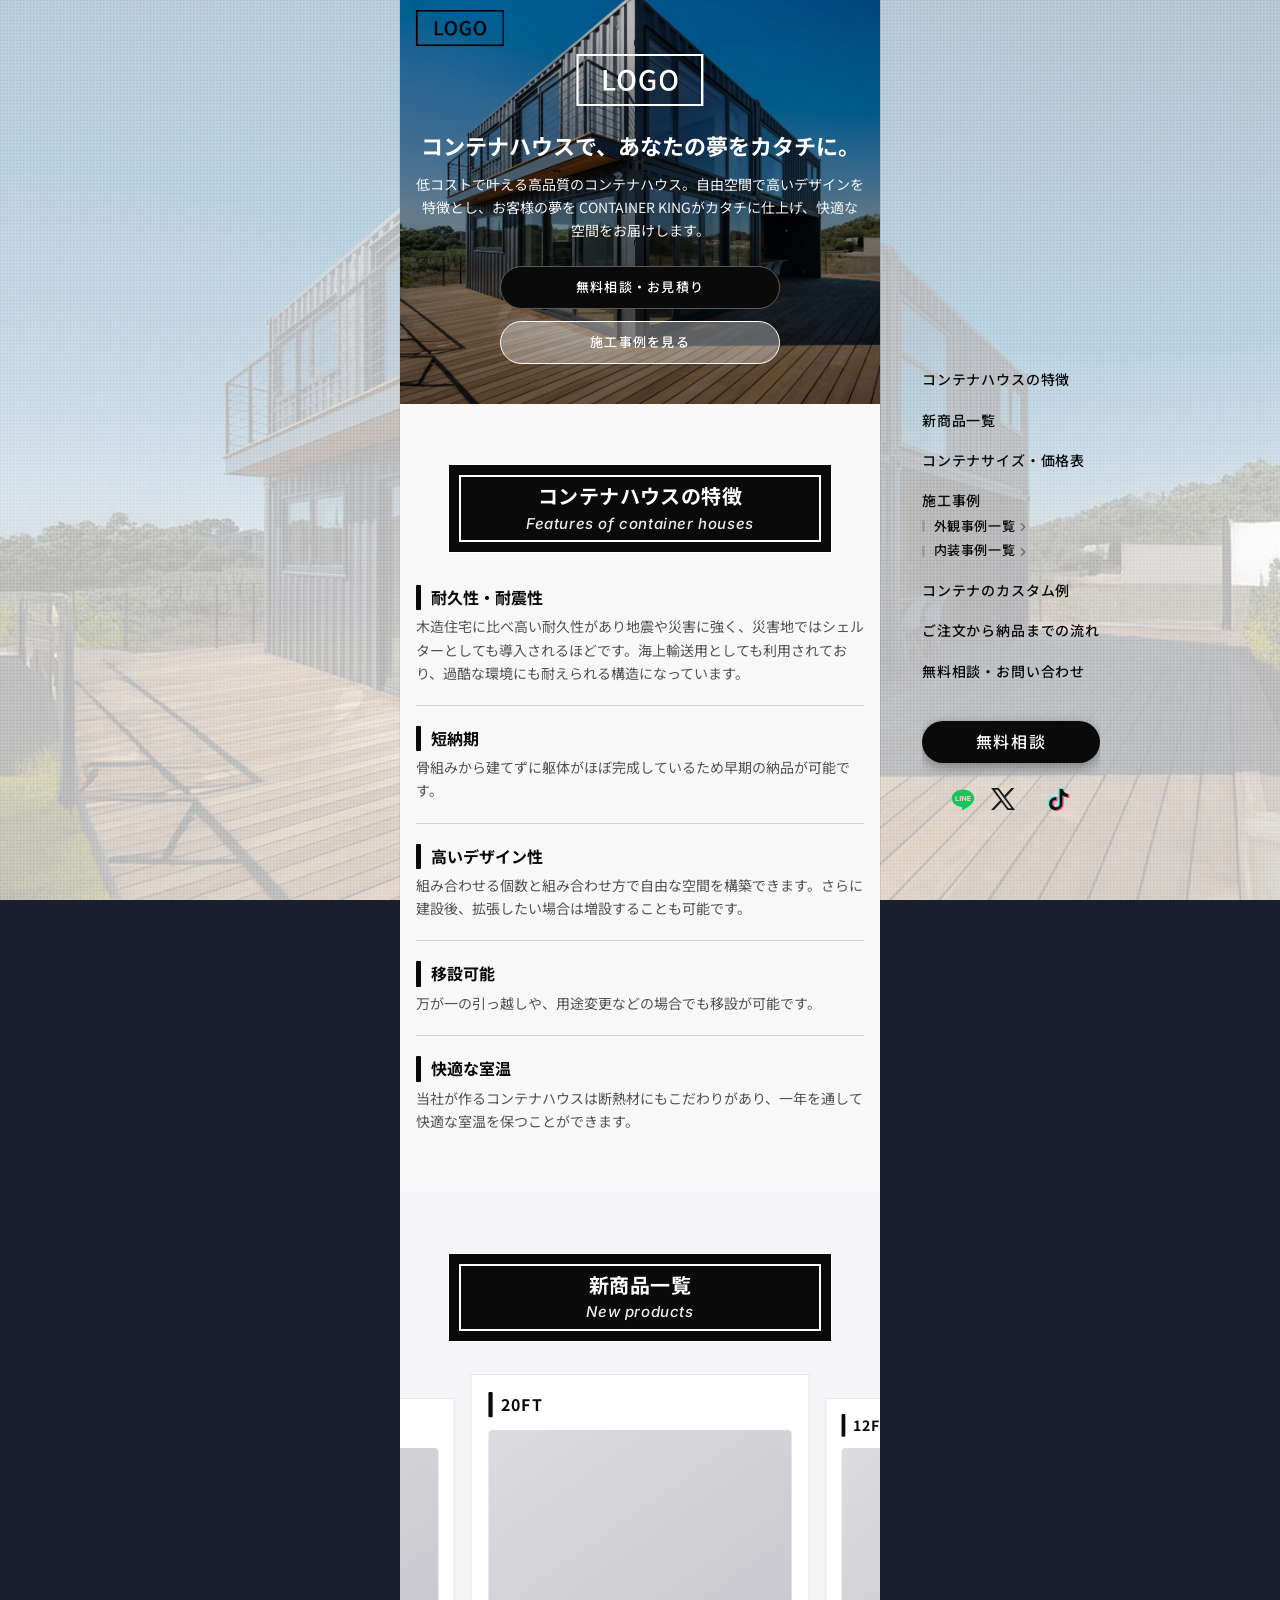
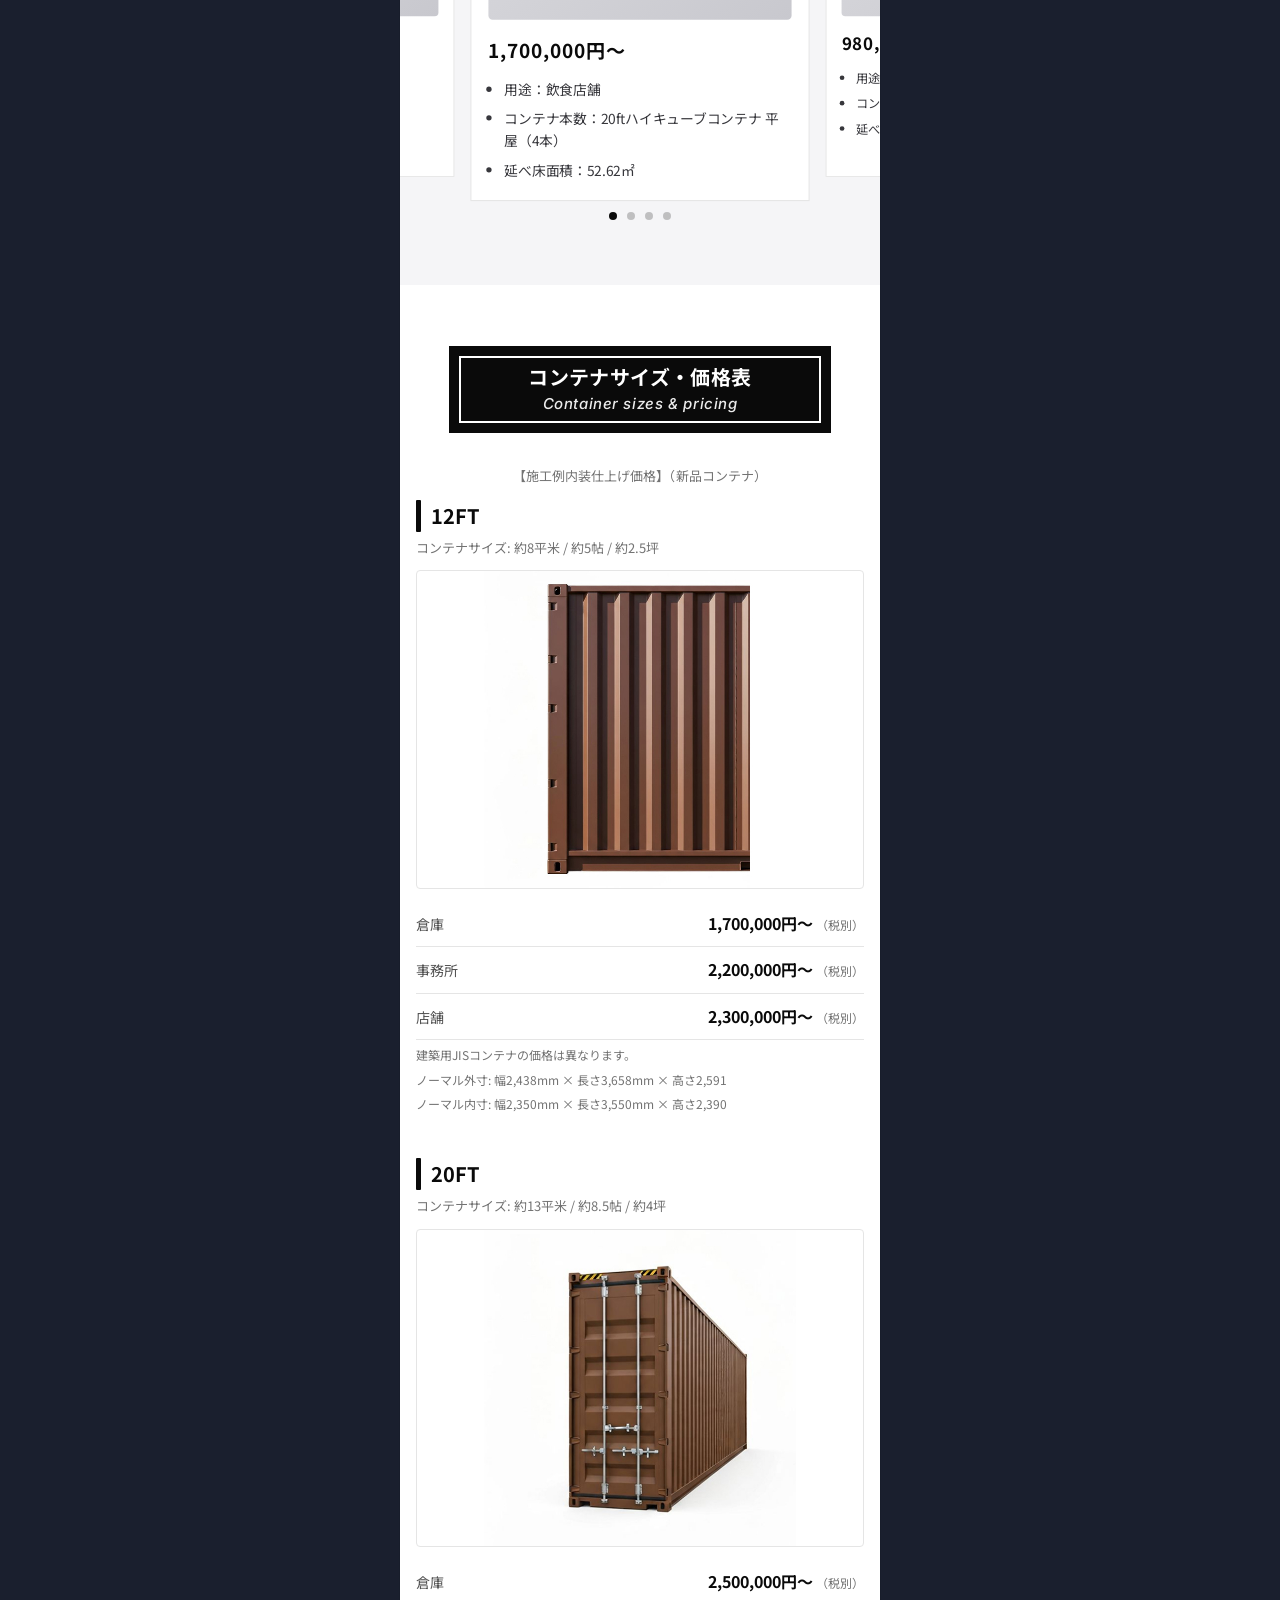
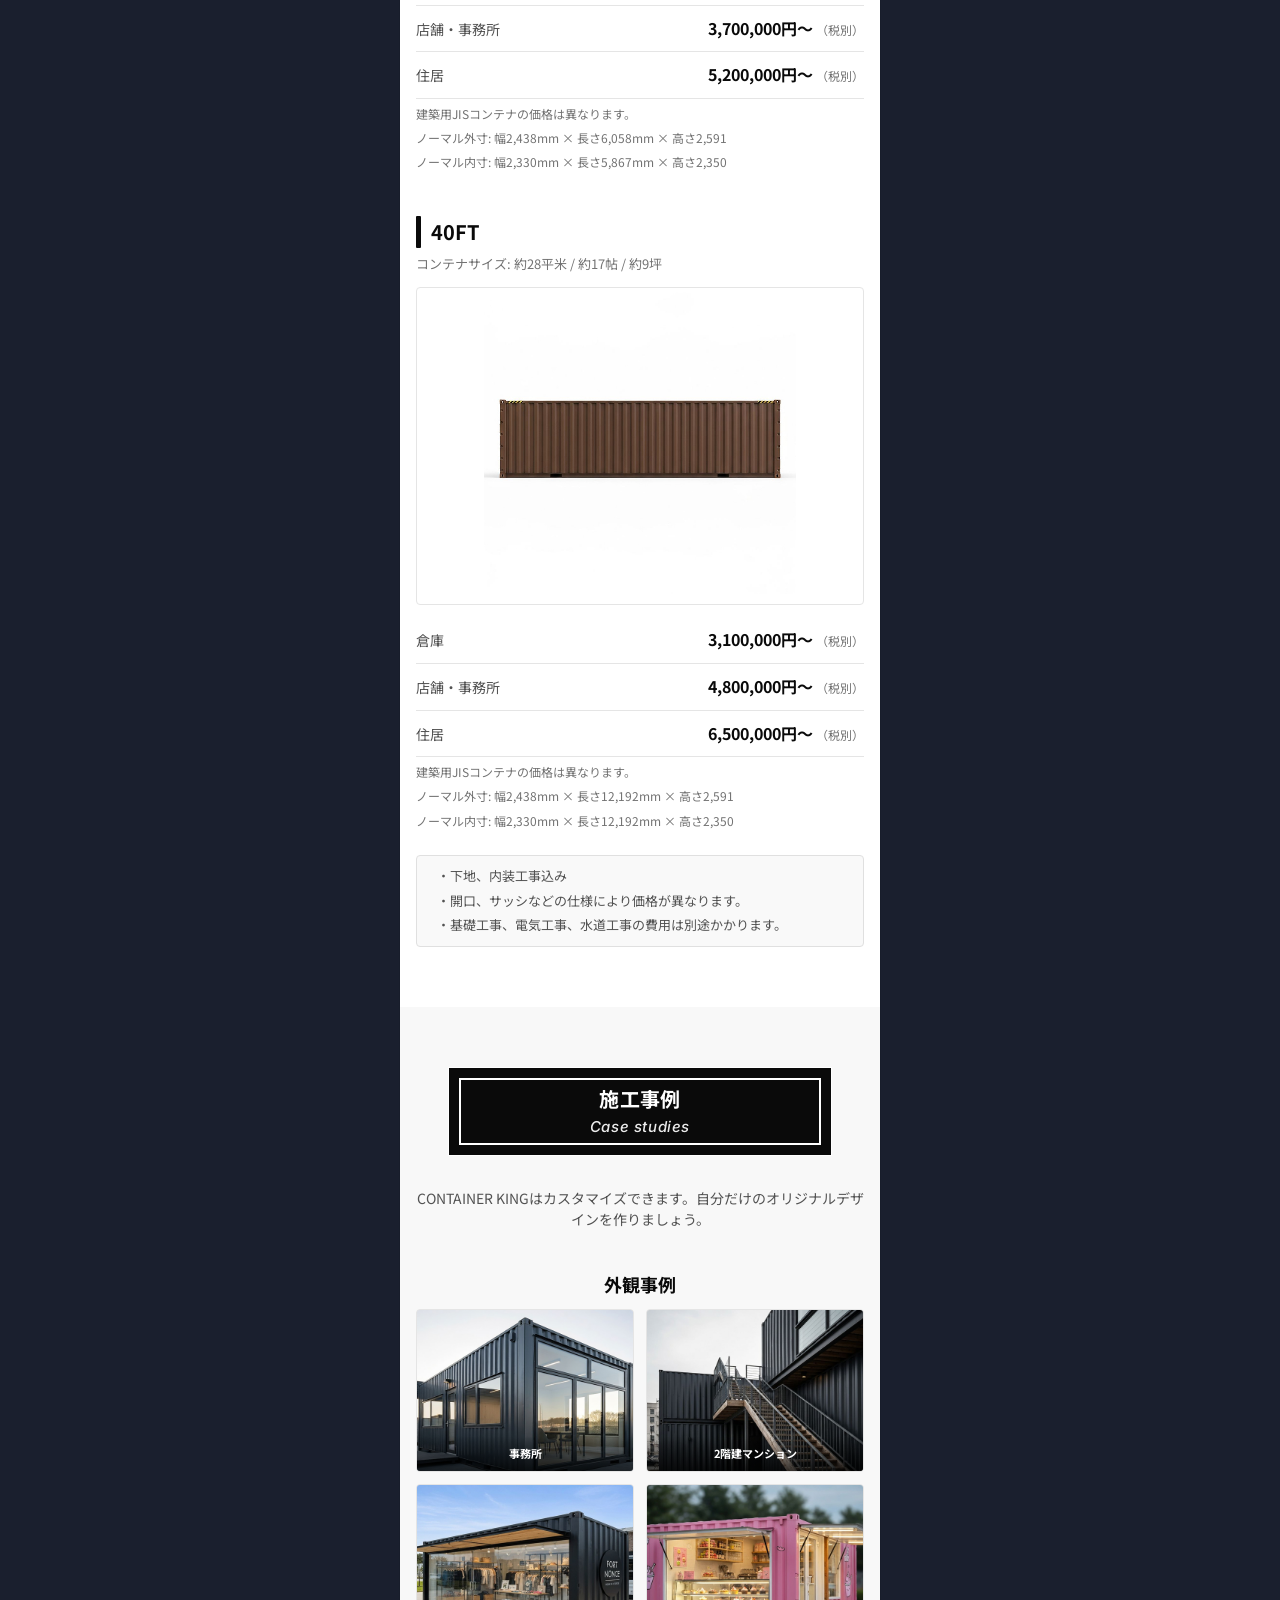
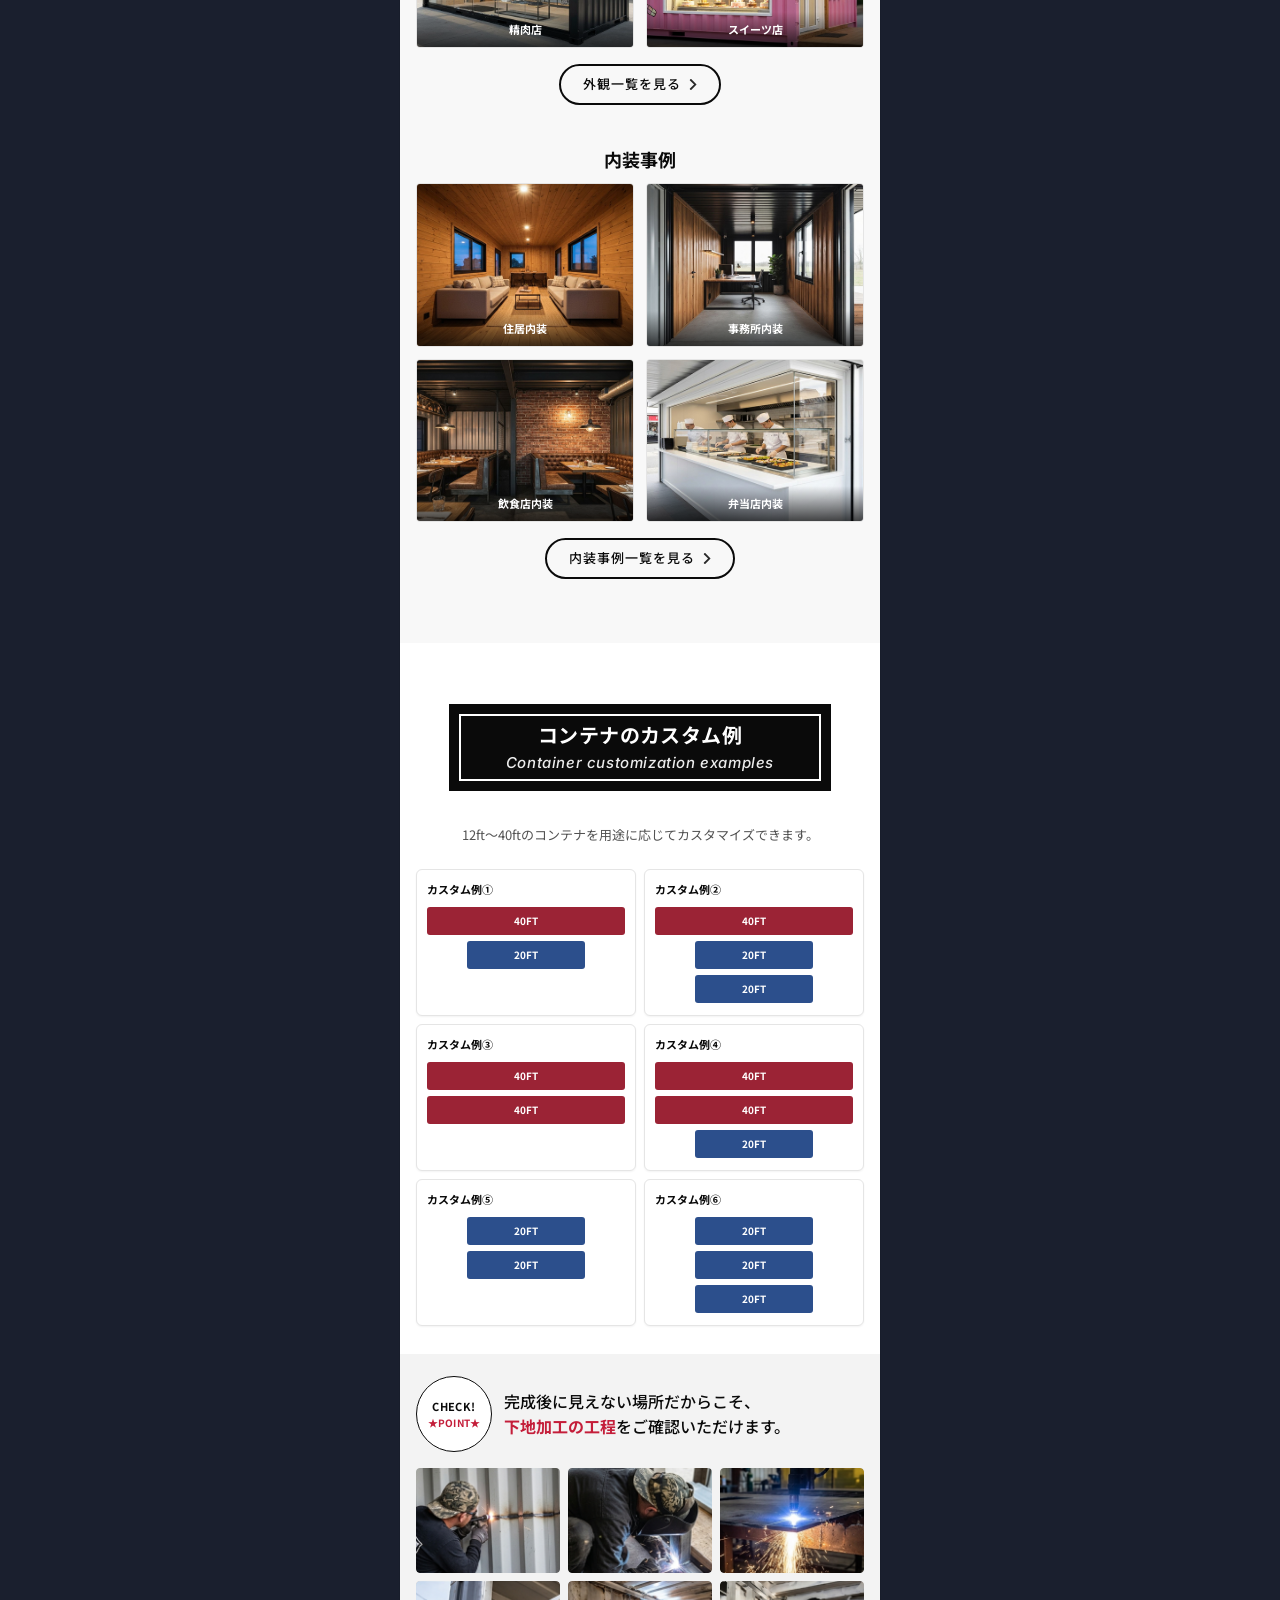
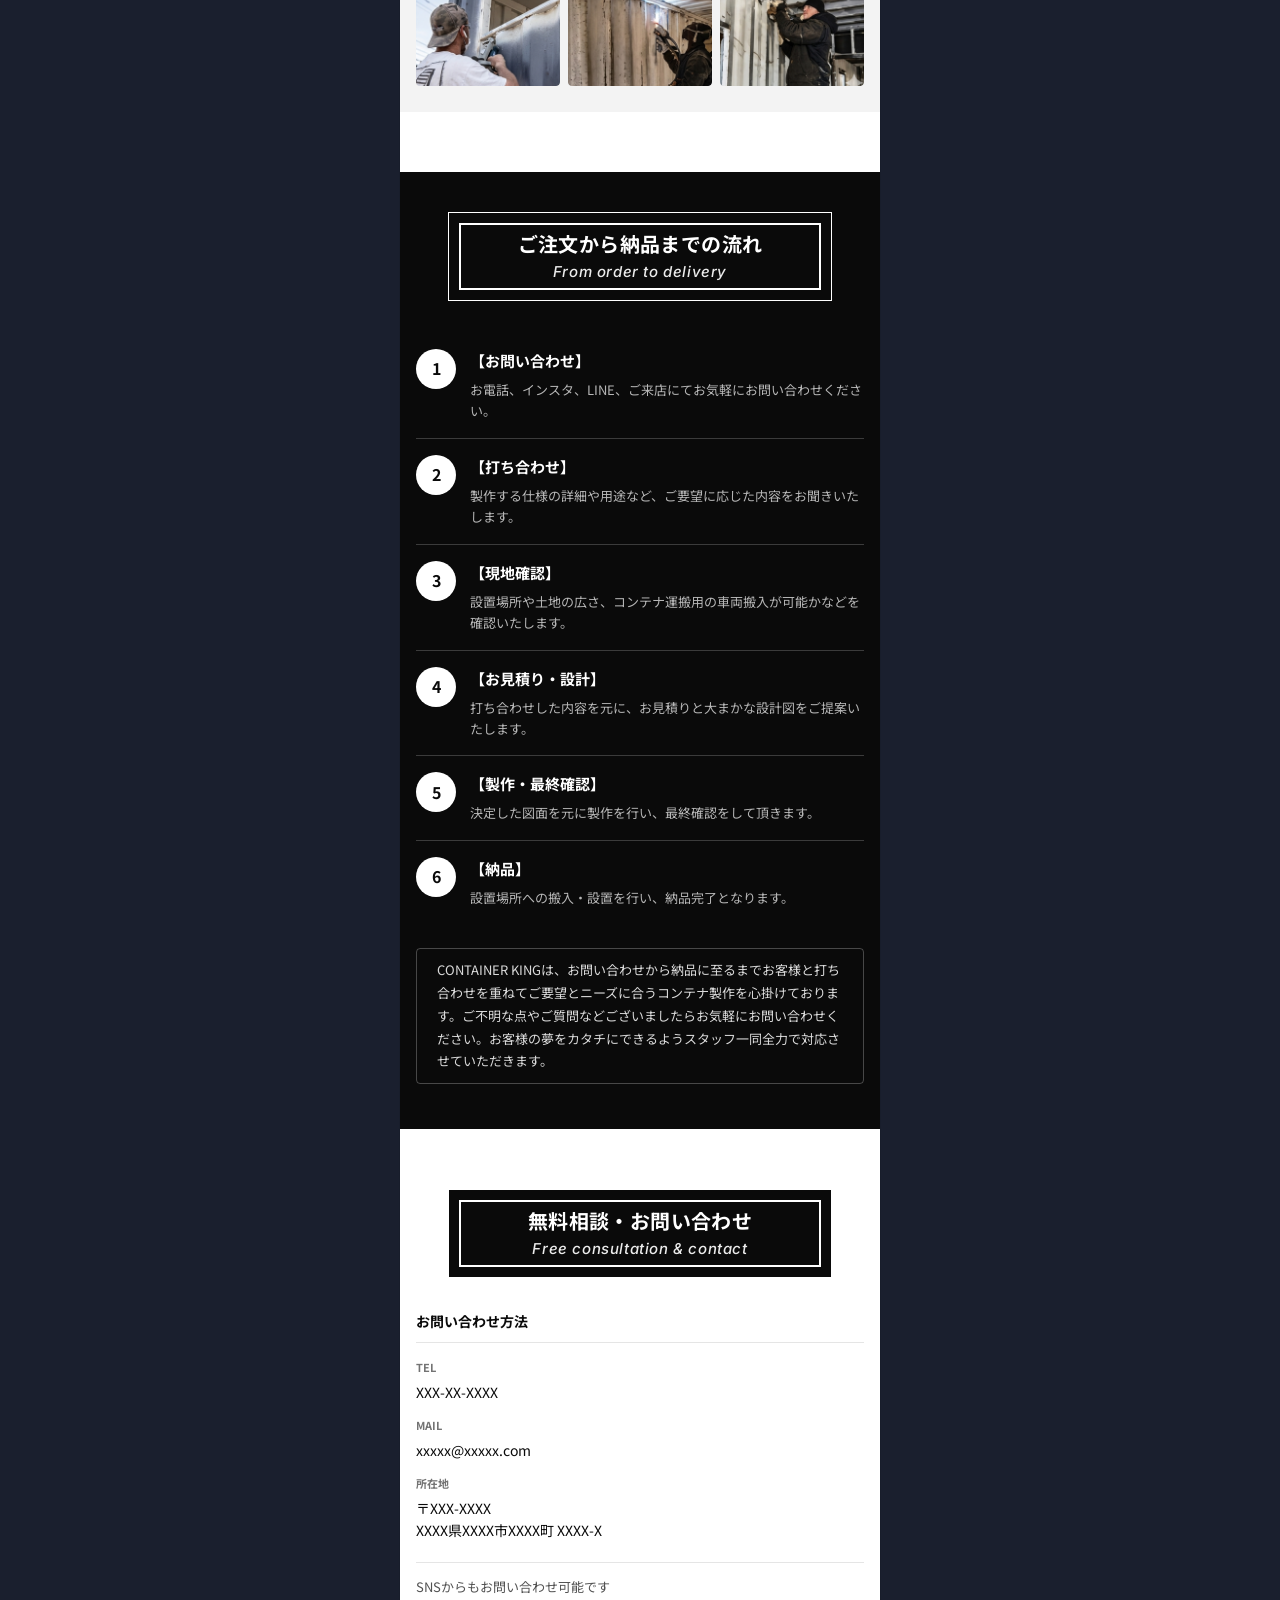
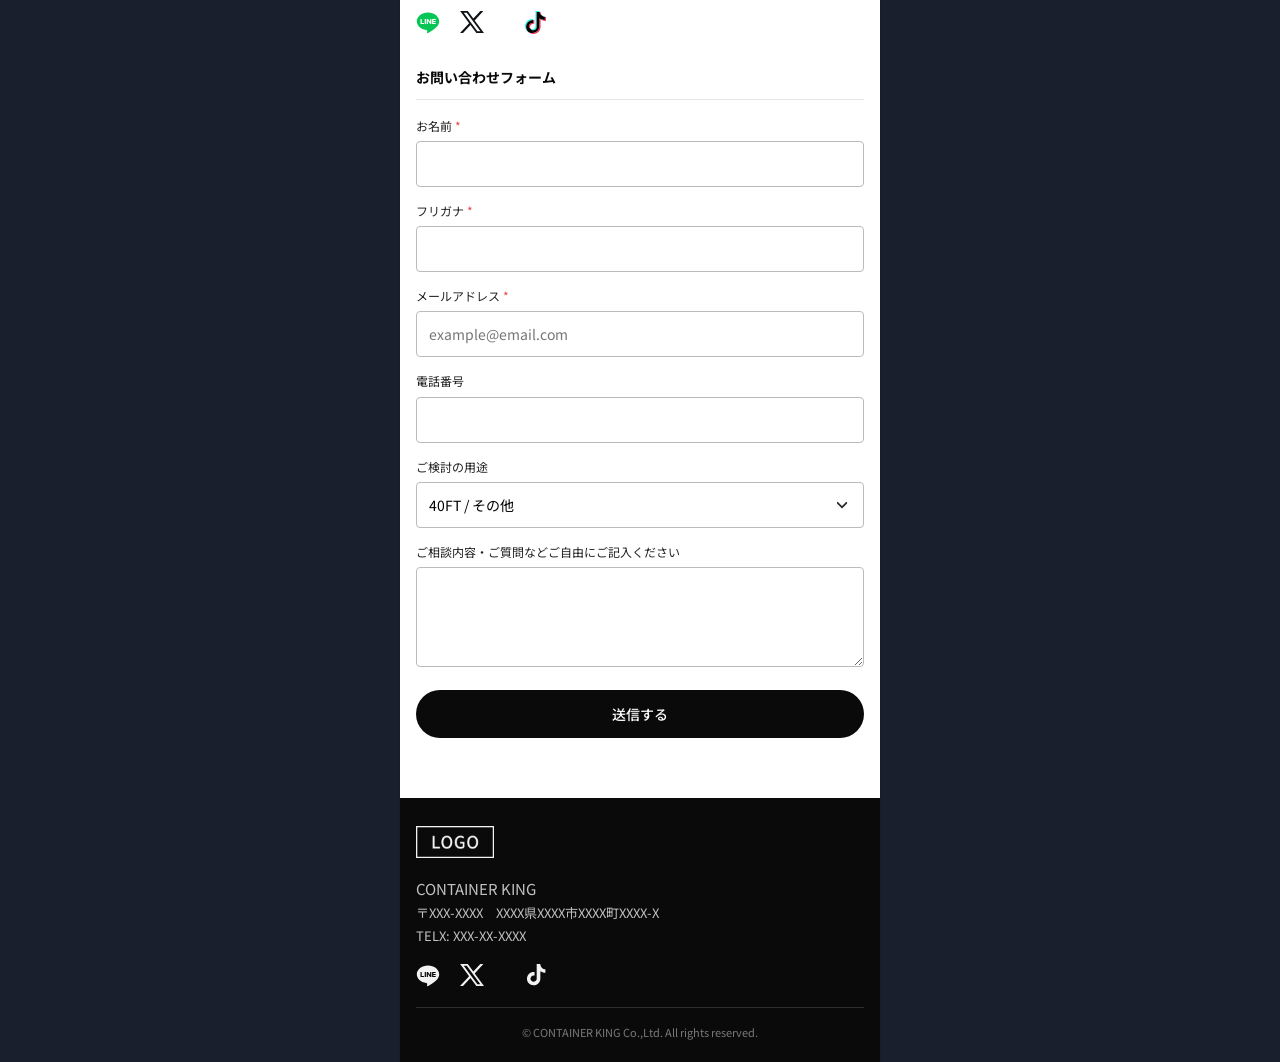
==== commit 062338f2: "フォームにh3追加、プルダウン変更" ====
--- a/index.html
+++ b/index.html
@@ -489,11 +489,11 @@
             <div class="works-section-cta">
               <a class="btn btn--works-more" href="cases-exterior.html"
                 >外観一覧を見る<img
-                  src="images/cases_icon.svg"
+                  src="images/icon-more.svg"
                   alt=""
                   class="btn--works-more__icon"
-                  width="20"
-                  height="20"
+                  width="10"
+                  height="14"
                   decoding="async"
               /></a>
             </div>
@@ -543,11 +543,11 @@
             <div class="works-section-cta">
               <a class="btn btn--works-more" href="cases-interior.html"
                 >内装事例一覧を見る<img
-                  src="images/cases_icon.svg"
+                  src="images/icon-more.svg"
                   alt=""
                   class="btn--works-more__icon"
-                  width="20"
-                  height="20"
+                  width="10"
+                  height="14"
                   decoding="async"
               /></a>
             </div>
@@ -628,7 +628,7 @@
                   <span class="checkpoint__badge-point">★POINT★</span>
                 </div>
                 <p class="checkpoint__lead">
-                  完成後に見えない場所だからこそ、<span
+                  完成後に見えない場所だからこそ、<br><span
                     class="checkpoint__lead-accent"
                     >下地加工の工程</span
                   >をご確認いただけます。
@@ -811,6 +811,7 @@
                 </div>
               </div>
               <form class="form" action="#" method="post">
+                <h3 class="form__title">お問い合わせフォーム</h3>
                 <label>お名前 <span class="req">*</span></label>
                 <input type="text" name="name" required autocomplete="name" />
                 <label>フリガナ <span class="req">*</span></label>
@@ -826,13 +827,15 @@
                 <label>電話番号</label>
                 <input type="tel" name="tel" autocomplete="tel" />
                 <label>ご検討の用途</label>
-                <select name="use">
-                  <option>40FT / その他</option>
-                  <option>12FT</option>
-                  <option>20FT</option>
-                  <option>40FT</option>
-                  <option>その他</option>
-                </select>
+                <div class="form-select-wrap">
+                  <select name="use">
+                    <option>40FT / その他</option>
+                    <option>12FT</option>
+                    <option>20FT</option>
+                    <option>40FT</option>
+                    <option>その他</option>
+                  </select>
+                </div>
                 <label>ご相談内容・ご質問などご自由にご記入ください</label>
                 <textarea name="message"></textarea>
                 <button class="btn btn--submit" type="submit">送信する</button>
--- a/css/styles.css
+++ b/css/styles.css
@@ -223,8 +223,13 @@
 }
 
 .nav-desktop .nav-group__sublink::after {
-  content: " \003e";
-  font-weight: 400;
+  content: "";
+  display: inline-block;
+  width: 6px;
+  height: 9px;
+  margin-left: 0.35em;
+  vertical-align: middle;
+  background: url("../images/icon-more.svg") no-repeat center / contain;
   opacity: 0.55;
 }
 
@@ -382,8 +387,13 @@
   }
 
   .nav-drawer .nav-scroll__inner .nav-group__sublink::after {
-    content: " \003e";
-    font-weight: 400;
+    content: "";
+    display: inline-block;
+    width: 7px;
+    height: 10px;
+    margin-left: 0.35em;
+    vertical-align: middle;
+    background: url("../images/icon-more.svg") no-repeat center / contain;
     opacity: 0.45;
   }
 
@@ -417,7 +427,7 @@
     justify-content: center;
     gap: var(--rail-gap);
     position: fixed;
-    top: 180px;
+    top: 140px;
     right: 180px;
     bottom: 0;
     z-index: 150;
@@ -1825,7 +1835,8 @@
 }
 
 /* Contact */
-.contact-box h3 {
+.contact-box h3,
+.form__title {
   margin: 0 0 16px;
   font-size: 14px;
   font-weight: 700;
@@ -1934,6 +1945,41 @@
   margin-bottom: 14px;
 }
 
+/* プルダウン：OS／ブラウザ既定の矢印をやめ、images/icon-more.svg を90°回転して下向きに統一 */
+.form-select-wrap {
+  position: relative;
+  margin-bottom: 14px;
+}
+
+.form-select-wrap select {
+  margin-bottom: 0;
+}
+
+.form-select-wrap::after {
+  content: "";
+  position: absolute;
+  top: 50%;
+  right: 18px;
+  width: 8px;
+  height: 11px;
+  transform: translateY(-50%) rotate(90deg);
+  transform-origin: center;
+  background: url("../images/icon-more.svg") no-repeat center / contain;
+  pointer-events: none;
+}
+
+.form select {
+  padding: 12px 42px 12px 12px;
+  -webkit-appearance: none;
+  appearance: none;
+  background-color: #fff;
+  cursor: pointer;
+}
+
+.form select::-ms-expand {
+  display: none;
+}
+
 .form textarea {
   min-height: 100px;
   resize: vertical;
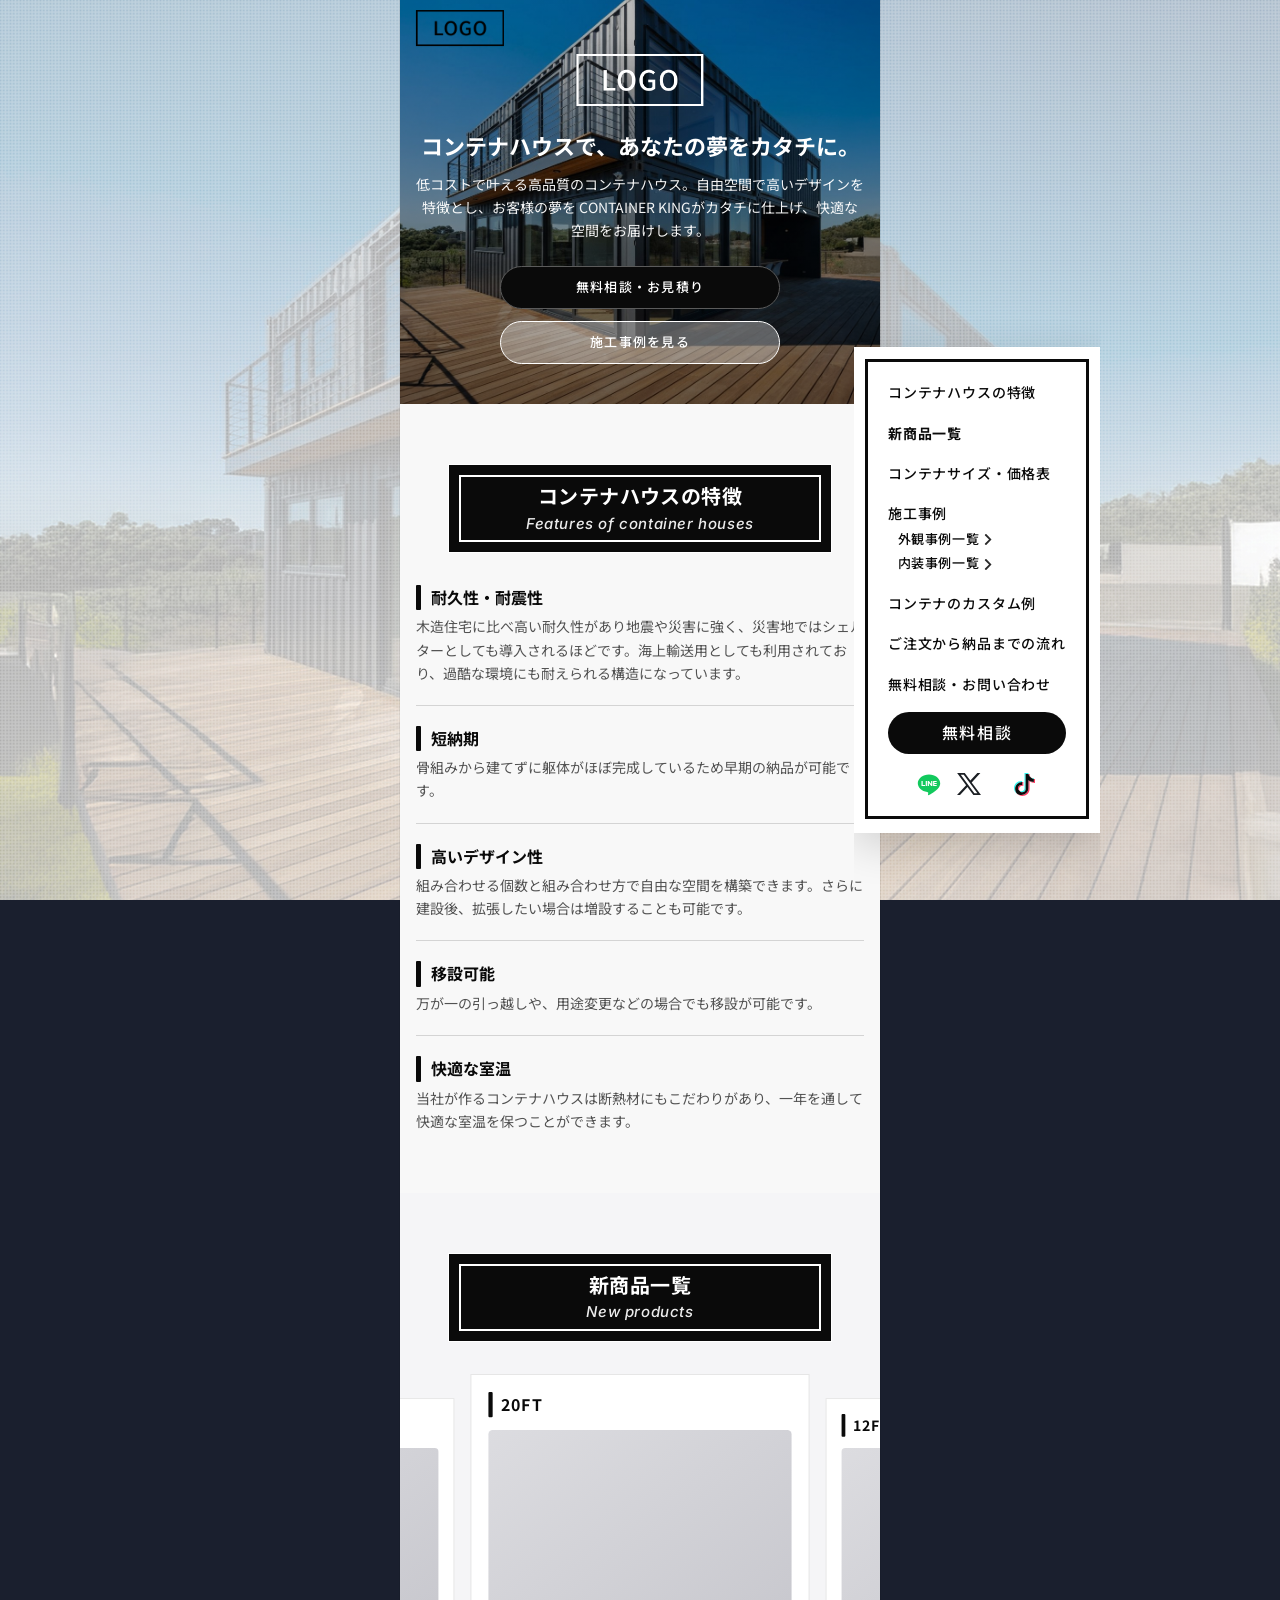
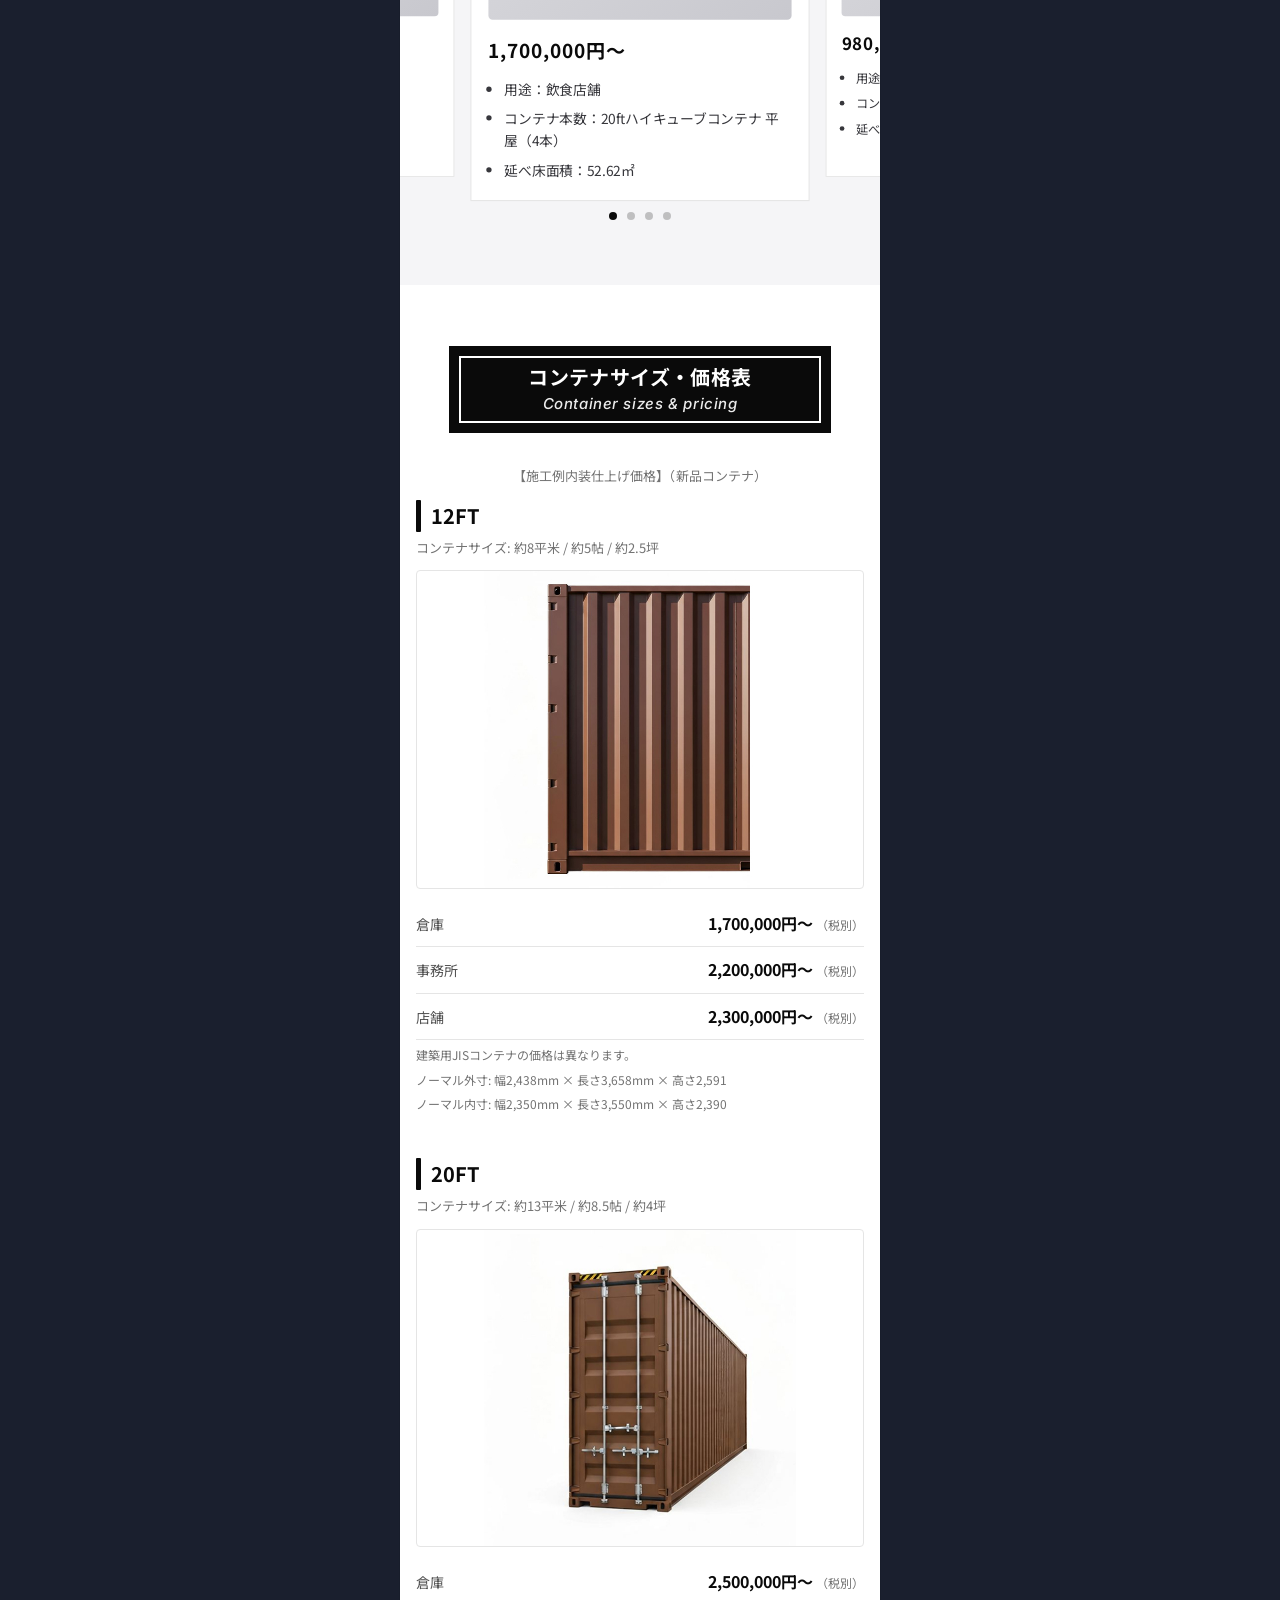
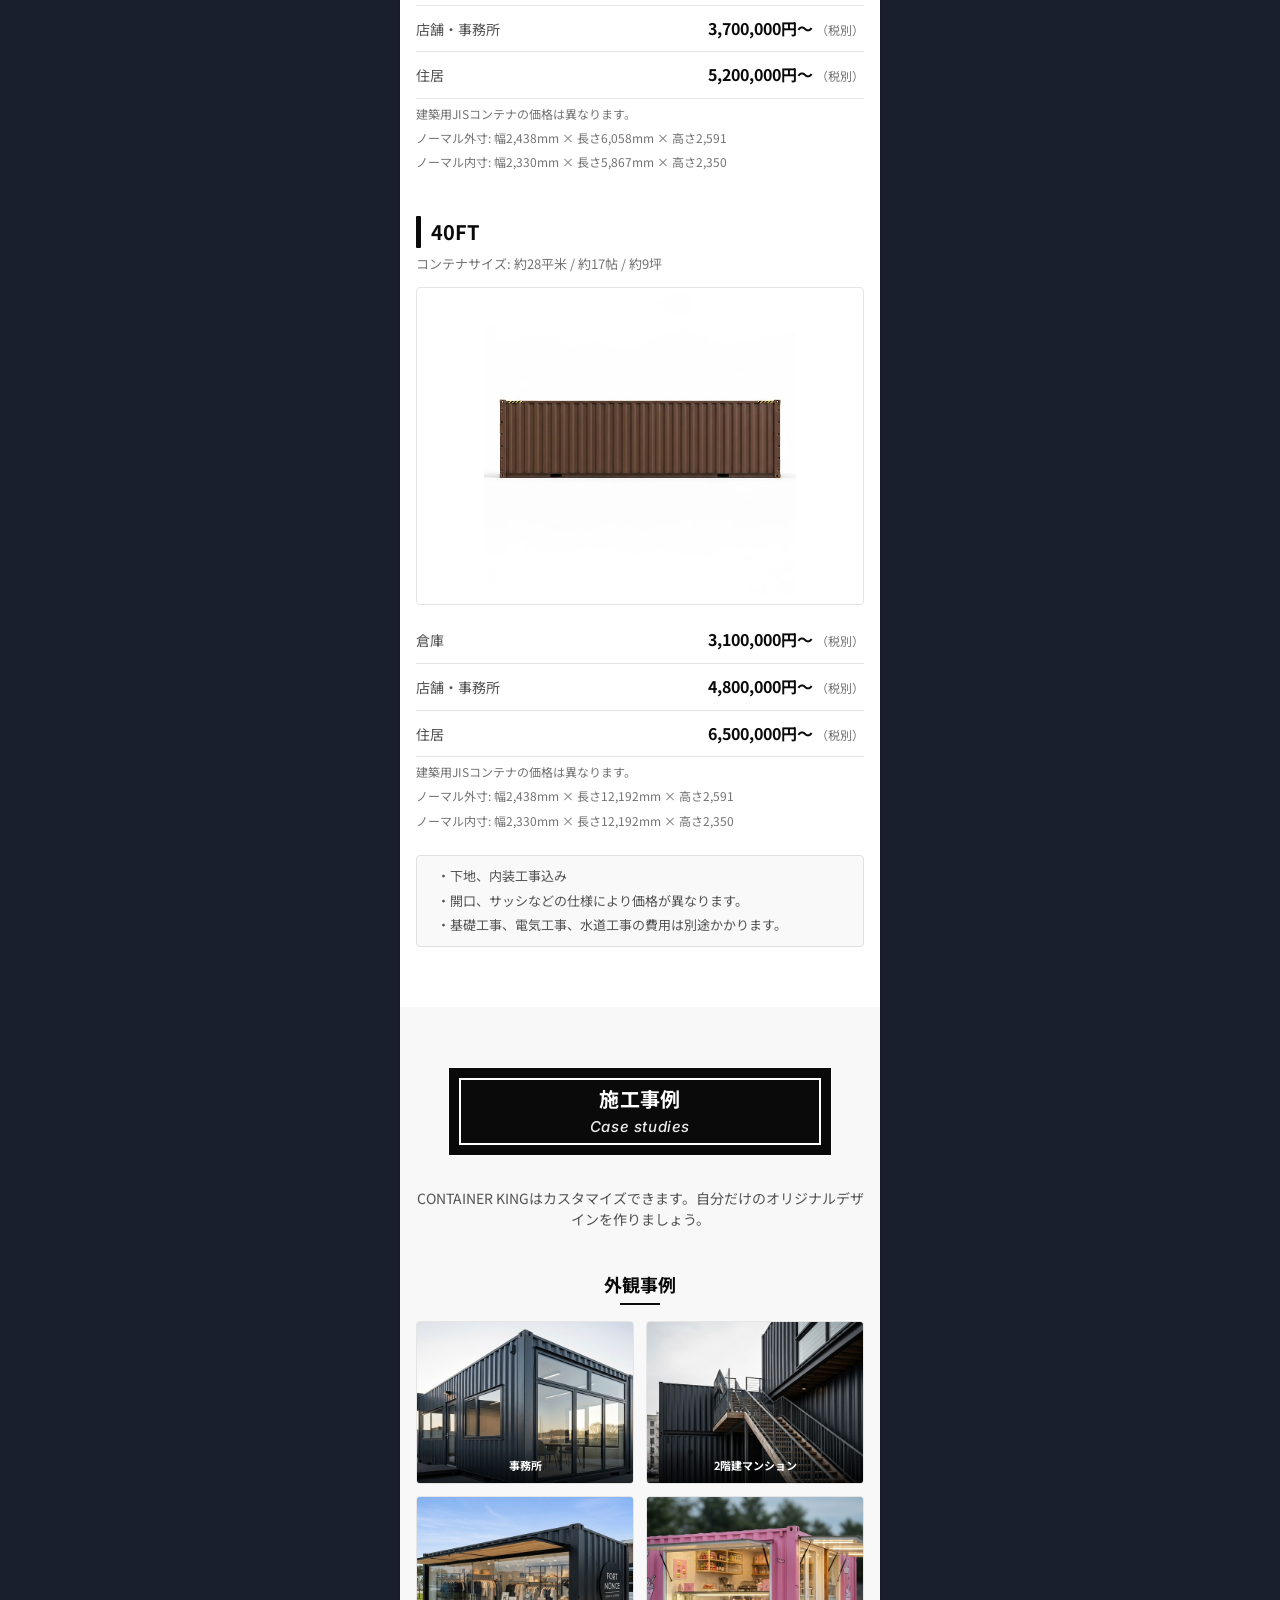
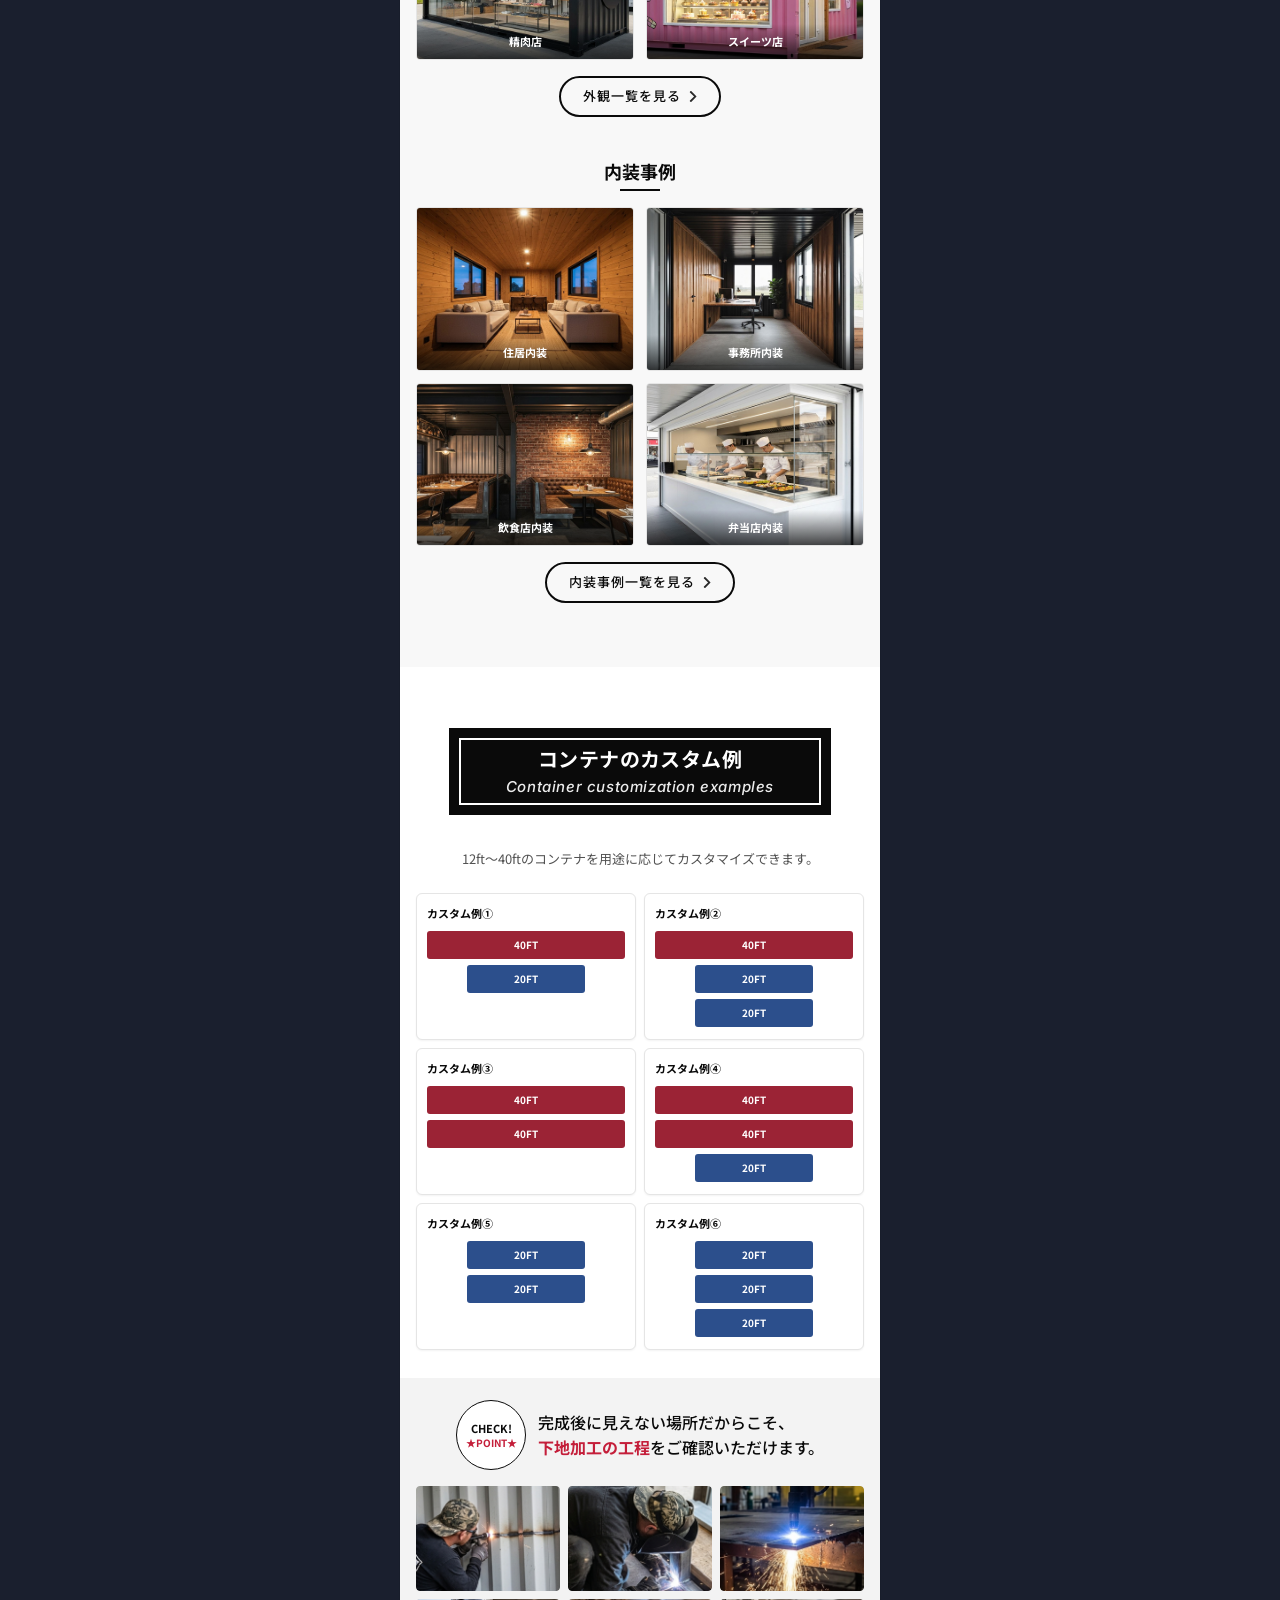
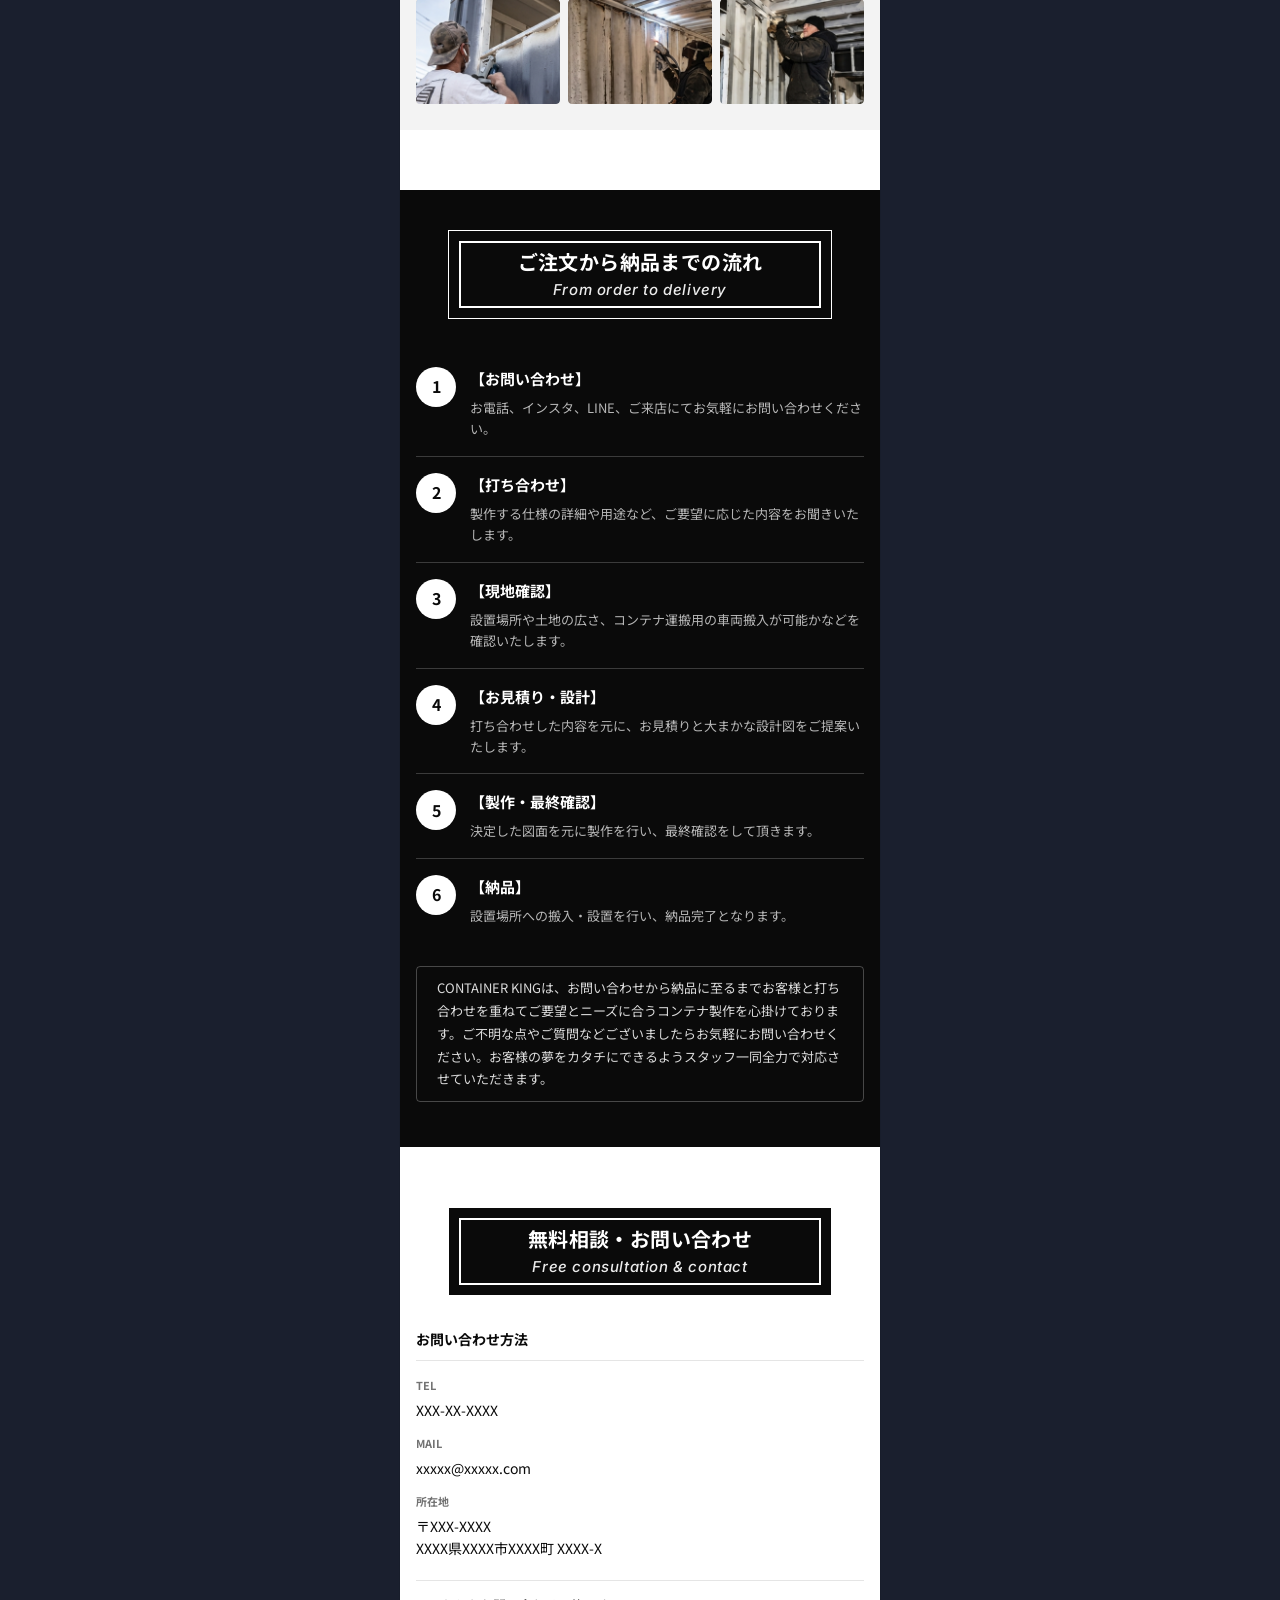
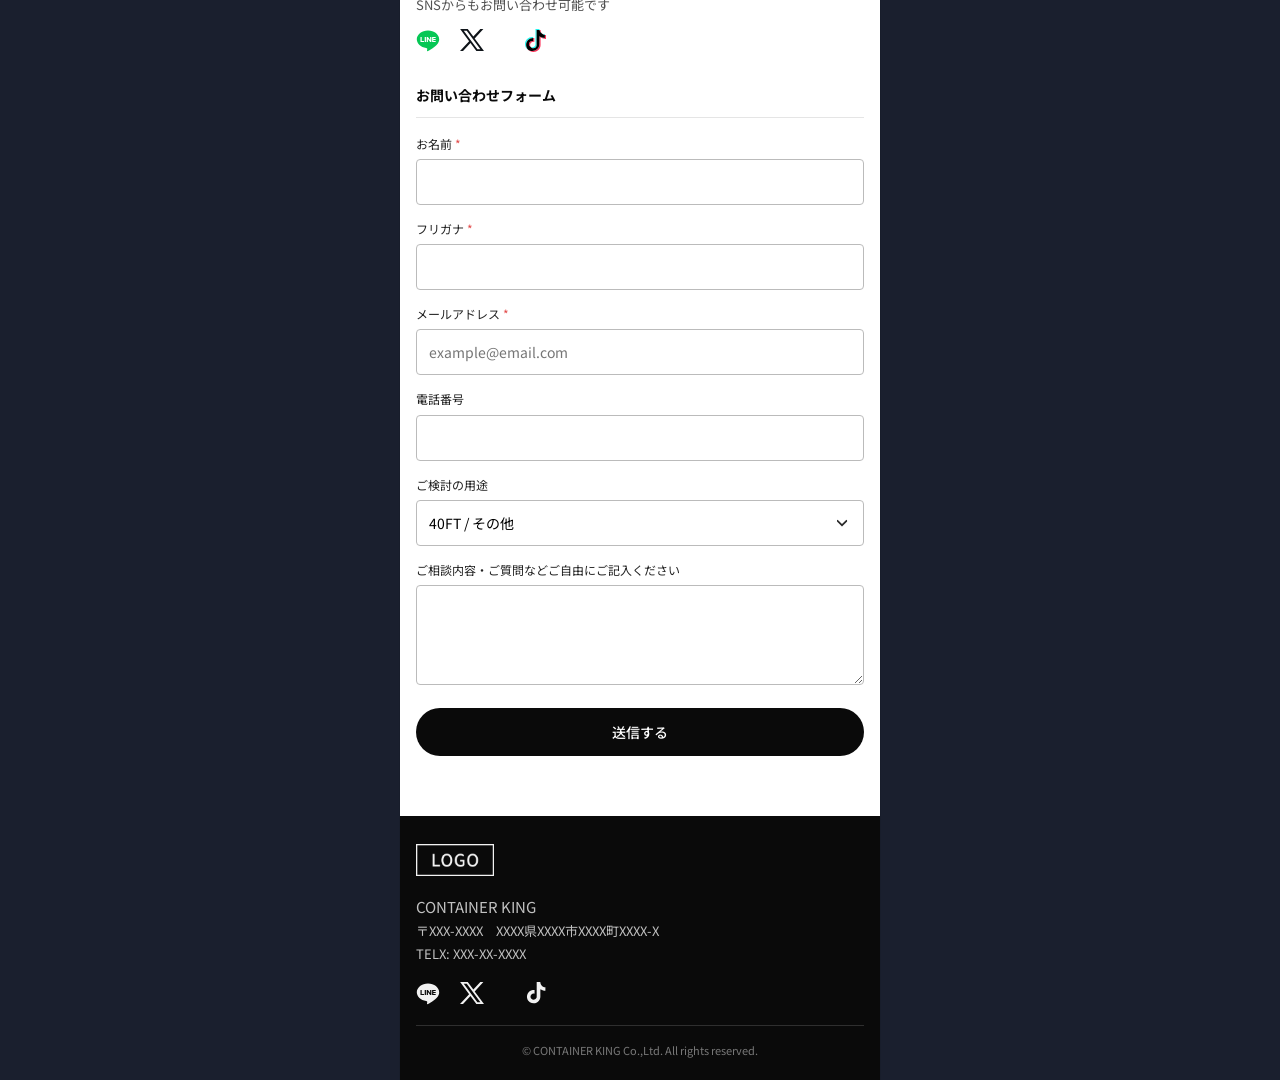
==== commit 19c15d98: "PCグローバルメニューに背景追加、各種調整" ====
--- a/index.html
+++ b/index.html
@@ -38,10 +38,14 @@
             class="site-header__rail"
             aria-label="メインメニュー・ご連絡"
           >
-            <nav class="nav-desktop" aria-label="メイン">
-              <a href="#features">コンテナハウスの特徴</a>
-              <a href="#new-products">新商品一覧</a>
-              <a href="#pricing">コンテナサイズ・価格表</a>
+            <div class="site-header__rail-panel">
+              <div class="site-header__rail-panel-inner">
+                <nav class="nav-desktop" aria-label="メイン">
+                  <a href="#features">コンテナハウスの特徴</a>
+                  <a href="#new-products" class="nav-desktop__emphasis"
+                    >新商品一覧</a
+                  >
+                  <a href="#pricing">コンテナサイズ・価格表</a>
               <div class="nav-group" role="group" aria-label="施工事例">
                 <a href="#cases" class="nav-group__parent">施工事例</a>
                 <a href="cases-exterior.html" class="nav-group__sublink"
@@ -53,24 +57,26 @@
               </div>
               <a href="#custom">コンテナのカスタム例</a>
               <a href="#flow">ご注文から納品までの流れ</a>
-              <a href="#contact">無料相談・お問い合わせ</a>
-            </nav>
-            <a class="btn btn--primary site-header__rail-cta" href="#contact"
-              >無料相談</a
-            >
-            <div class="site-header__sns sns-row">
-              <a class="sns-icon" href="#" aria-label="LINE"
-                ><img src="images/LINE.svg" alt=""
-              /></a>
-              <a class="sns-icon sns-icon--x" href="#" aria-label="X"
-                ><img src="images/X.svg" alt=""
-              /></a>
-              <a class="sns-icon" href="#" aria-label="Instagram"
-                ><img src="images/Instagram.svg" alt=""
-              /></a>
-              <a class="sns-icon" href="#" aria-label="TikTok"
-                ><img src="images/TikTok.svg" alt=""
-              /></a>
+                  <a href="#contact">無料相談・お問い合わせ</a>
+                </nav>
+                <a class="btn btn--primary site-header__rail-cta" href="#contact"
+                  >無料相談</a
+                >
+                <div class="site-header__sns sns-row">
+                  <a class="sns-icon" href="#" aria-label="LINE"
+                    ><img src="images/LINE.svg" alt=""
+                  /></a>
+                  <a class="sns-icon sns-icon--x" href="#" aria-label="X"
+                    ><img src="images/X.svg" alt=""
+                  /></a>
+                  <a class="sns-icon" href="#" aria-label="Instagram"
+                    ><img src="images/Instagram.svg" alt=""
+                  /></a>
+                  <a class="sns-icon" href="#" aria-label="TikTok"
+                    ><img src="images/TikTok.svg" alt=""
+                  /></a>
+                </div>
+              </div>
             </div>
           </div>
           <div class="menu-toggle">
@@ -92,18 +98,19 @@
           id="main-nav"
           aria-label="メイン"
         >
-          <div class="nav-drawer__bar">
-            <label
-              for="nav-toggle"
-              class="menu-btn nav-drawer__close"
-              aria-label="メニューを閉じる"
-            >
-              <span></span>
-              <span></span>
-              <span></span>
-            </label>
-          </div>
-          <div class="nav-scroll__inner">
+          <div class="nav-drawer__panel">
+            <div class="nav-drawer__bar">
+              <label
+                for="nav-toggle"
+                class="menu-btn nav-drawer__close"
+                aria-label="メニューを閉じる"
+              >
+                <span></span>
+                <span></span>
+                <span></span>
+              </label>
+            </div>
+            <div class="nav-scroll__inner">
             <a href="#features">コンテナハウスの特徴</a>
             <a href="#new-products">新商品一覧</a>
             <a href="#pricing">コンテナサイズ・価格表</a>
@@ -119,6 +126,7 @@
             <a href="#custom">コンテナのカスタム例</a>
             <a href="#flow">ご注文から納品までの流れ</a>
             <a href="#contact">無料相談・お問い合わせ</a>
+            </div>
           </div>
         </nav>
       </header>
--- a/css/styles.css
+++ b/css/styles.css
@@ -186,7 +186,7 @@
   color: var(--color-text);
 }
 
-/* 施工事例：見出し＋インデントのサブリンク（ドロワー／レール共通のベース） */
+/* 施工事例：見出し＋サブリンク（レール内 .nav-desktop のベース） */
 .nav-desktop .nav-group {
   display: flex;
   flex-direction: column;
@@ -204,33 +204,21 @@
 
 .nav-desktop .nav-group__sublink {
   position: relative;
-  padding-left: 14px;
+  padding-left: 0;
   font-size: 12px;
   font-weight: 500;
   color: var(--color-text-secondary);
   white-space: nowrap;
 }
 
-.nav-desktop .nav-group__sublink::before {
-  content: "";
-  position: absolute;
-  left: 0;
-  top: 0.35em;
-  bottom: 0.35em;
-  width: 3px;
-  border-radius: 2px;
-  background: rgb(0 0 0 / 0.12);
-}
-
 .nav-desktop .nav-group__sublink::after {
   content: "";
   display: inline-block;
-  width: 6px;
-  height: 9px;
+  width: 8px;
+  height: 13px;
   margin-left: 0.35em;
   vertical-align: middle;
   background: url("../images/icon-more.svg") no-repeat center / contain;
-  opacity: 0.55;
 }
 
 /* 1201px 以上のみ表示：ビューポート右固定レール（ナビ・CTA・SNS） */
@@ -290,7 +278,8 @@
     width: min(300px, 86vw);
     z-index: 200;
     margin: 0;
-    padding: 0;
+    padding: 14px 12px 16px 14px;
+    box-sizing: border-box;
     border: none;
     border-left: 1px solid var(--color-border);
     background: #fff;
@@ -298,6 +287,17 @@
     transform: translateX(100%);
     pointer-events: none;
     transition: transform 0.4s cubic-bezier(0.32, 0.72, 0, 1);
+  }
+
+  /* 白帯の内側に黒枠（参考：グローバルメニュー二重枠） */
+  .nav-drawer__panel {
+    flex: 1;
+    display: flex;
+    flex-direction: column;
+    min-height: 0;
+    border: 1px solid var(--color-text);
+    background: #fff;
+    box-sizing: border-box;
   }
 
   .nav-drawer__bar {
@@ -327,7 +327,7 @@
     gap: 0;
     overflow-y: auto;
     -webkit-overflow-scrolling: touch;
-    padding: 8px var(--gutter) 28px;
+    padding: 12px 12px 28px;
   }
 
   .nav-drawer .nav-scroll__inner > a {
@@ -418,23 +418,21 @@
   }
 }
 
-/* 1201px 以上：右固定・背景なし（テキストのみ）＋ドロワー非表示＋スクロールで色切替 */
+/* 1201px 以上：右固定レール（白カード＋内側黒枠のグローバルメニュー）＋ドロワー非表示 */
 @media (min-width: 1201px) {
   .site-header__rail {
     display: flex;
     flex-direction: column;
     align-items: flex-end;
     justify-content: center;
-    gap: var(--rail-gap);
+    gap: 0;
     position: fixed;
     top: 140px;
     right: 180px;
     bottom: 0;
     z-index: 150;
     width: var(--rail-width);
-    /* max-width: min(187px, 22vw); */
     min-height: 100vh;
-    /* padding: 32px 20px 28px; */
     box-sizing: border-box;
     background: none;
     border: none;
@@ -446,6 +444,36 @@
     --sns-icon-size: 24px;
   }
 
+  /* PC グローバルメニュー：白外帯＋内側黒枠（モバイルドロワーと同系統） */
+  .site-header__rail-panel {
+    flex: 0 0 auto;
+    width: auto;
+    max-width: min(288px, 30vw);
+    padding: 12px 11px 14px;
+    box-sizing: border-box;
+    background: #fff;
+    box-shadow: 0 12px 40px rgba(0, 0, 0, 0.16);
+  }
+
+  .site-header__rail-panel-inner {
+    border: 3px solid var(--color-text);
+    padding: 20px;
+    box-sizing: border-box;
+    display: flex;
+    flex-direction: column;
+    align-items: stretch;
+    gap: 18px;
+    min-width: 0;
+  }
+
+  .site-header__rail-panel-inner .nav-desktop {
+    width: 100%;
+  }
+
+  .site-header__rail .nav-desktop a.nav-desktop__emphasis {
+    font-weight: 700;
+  }
+
   .nav-desktop {
     display: flex;
     flex-direction: column;
@@ -454,10 +482,10 @@
     flex: 0 0 auto;
     gap: var(--rail-gap);
     margin: 0;
-    padding: 0px;
+    padding: 0;
     width: 100%;
     text-align: left;
-    }
+  }
 
   /* レール内ナビ：スクロール前後で同一の色・トランジション（site-header--scrolled に依存しない） */
   .site-header__rail .nav-desktop a {
@@ -524,7 +552,7 @@
     font-size: 13px;
     font-weight: 500;
     letter-spacing: 0.04em;
-    padding-left: 12px;
+    padding-left: 10px;
     margin-right: 0;
     max-width: 14em;
     text-align: right;
@@ -535,12 +563,6 @@
     transition:
       color var(--duration-nav) var(--ease-nav),
       font-weight 0.3s var(--ease-nav);
-  }
-
-  .site-header__rail .nav-desktop .nav-group__sublink::before {
-    top: 0.25em;
-    bottom: 0.25em;
-    background: rgb(0 0 0 / 0.14);
   }
 
   .site-header__rail .nav-desktop .nav-group__sublink:hover {
@@ -568,14 +590,13 @@
     background: #0a0a0a;
     color: #fff;
     border: none;
-    box-shadow: 0 4px 14px rgba(0, 0, 0, 0.35);
     transition:
       opacity var(--duration-nav) var(--ease-nav),
       transform 0.35s var(--ease-nav),
       box-shadow var(--duration-nav) var(--ease-nav);
     text-shadow: none;
     letter-spacing: 0.1em;
-    margin: 20px 0 0;
+    margin: 0;
   }
 
   .site-header__rail a.site-header__rail-cta.btn--primary:hover {
@@ -593,7 +614,7 @@
     align-items: center;
     gap: 0 16px;
     margin: 0;
-    padding: 4px 0 0;
+    padding: 0;
     width: 100%;
     row-gap: 6px;
   }
@@ -1086,7 +1107,9 @@
 
 .checkpoint__header {
   display: flex;
-  align-items: center;
+  flex-wrap: wrap;
+  align-items: center;
+  justify-content: center;
   gap: 12px;
   margin-bottom: 16px;
 }
@@ -1097,9 +1120,8 @@
   flex-direction: column;
   align-items: center;
   justify-content: center;
-  gap: 2px;
-  width: 76px;
-  height: 76px;
+  width: 70px;
+  height: 70px;
   border-radius: 50%;
   border: 1px solid var(--color-stroke-dark);
   background: #fff;
@@ -1109,7 +1131,6 @@
   font-size: 11px;
   font-weight: 700;
   color: var(--color-text);
-  letter-spacing: 0.04em;
   line-height: 1.3;
 }
 
@@ -1117,14 +1138,14 @@
   font-size: 10px;
   font-weight: 700;
   color: #c41e3a;
-  letter-spacing: 0.02em;
   line-height: 1.3;
 }
 
 .checkpoint__lead {
   margin: 0;
-  flex: 1;
+  flex: 0 1 auto;
   min-width: 0;
+  max-width: 100%;
   font-size: 16px;
   font-weight: 500;
   line-height: 1.55;
@@ -1286,10 +1307,20 @@
 }
 
 .section__subtitle {
-  margin: 40px 0 10px;
+  margin: 40px 0 16px;
   font-size: 18px;
   font-weight: 700;
   text-align: center;
+}
+
+/* 見出し直下の短いアンダーライン（参考：メイン見出しの約2〜3字分） */
+.section__subtitle::after {
+  content: "";
+  display: block;
+  width: 2.25em;
+  height: 2px;
+  margin: 4px auto 0;
+  background: var(--color-text);
 }
 
 .lead-center {
@@ -1958,6 +1989,7 @@
 .form-select-wrap::after {
   content: "";
   position: absolute;
+  z-index: 2;
   top: 50%;
   right: 18px;
   width: 8px;
@@ -1969,15 +2001,33 @@
 }
 
 .form select {
+  position: relative;
+  z-index: 0;
   padding: 12px 42px 12px 12px;
   -webkit-appearance: none;
+  -moz-appearance: none;
   appearance: none;
   background-color: #fff;
+  background-image: none;
   cursor: pointer;
 }
 
 .form select::-ms-expand {
   display: none;
+}
+
+/* iOS Safari：appearance:none でも残るネイティブの上下矢印を、右側をクリップして隠す */
+@supports (-webkit-touch-callout: none) {
+  .form-select-wrap {
+    overflow: hidden;
+    border-radius: 4px;
+  }
+
+  .form-select-wrap select {
+    width: calc(100% + 52px);
+    max-width: none;
+    margin-right: -52px;
+  }
 }
 
 .form textarea {
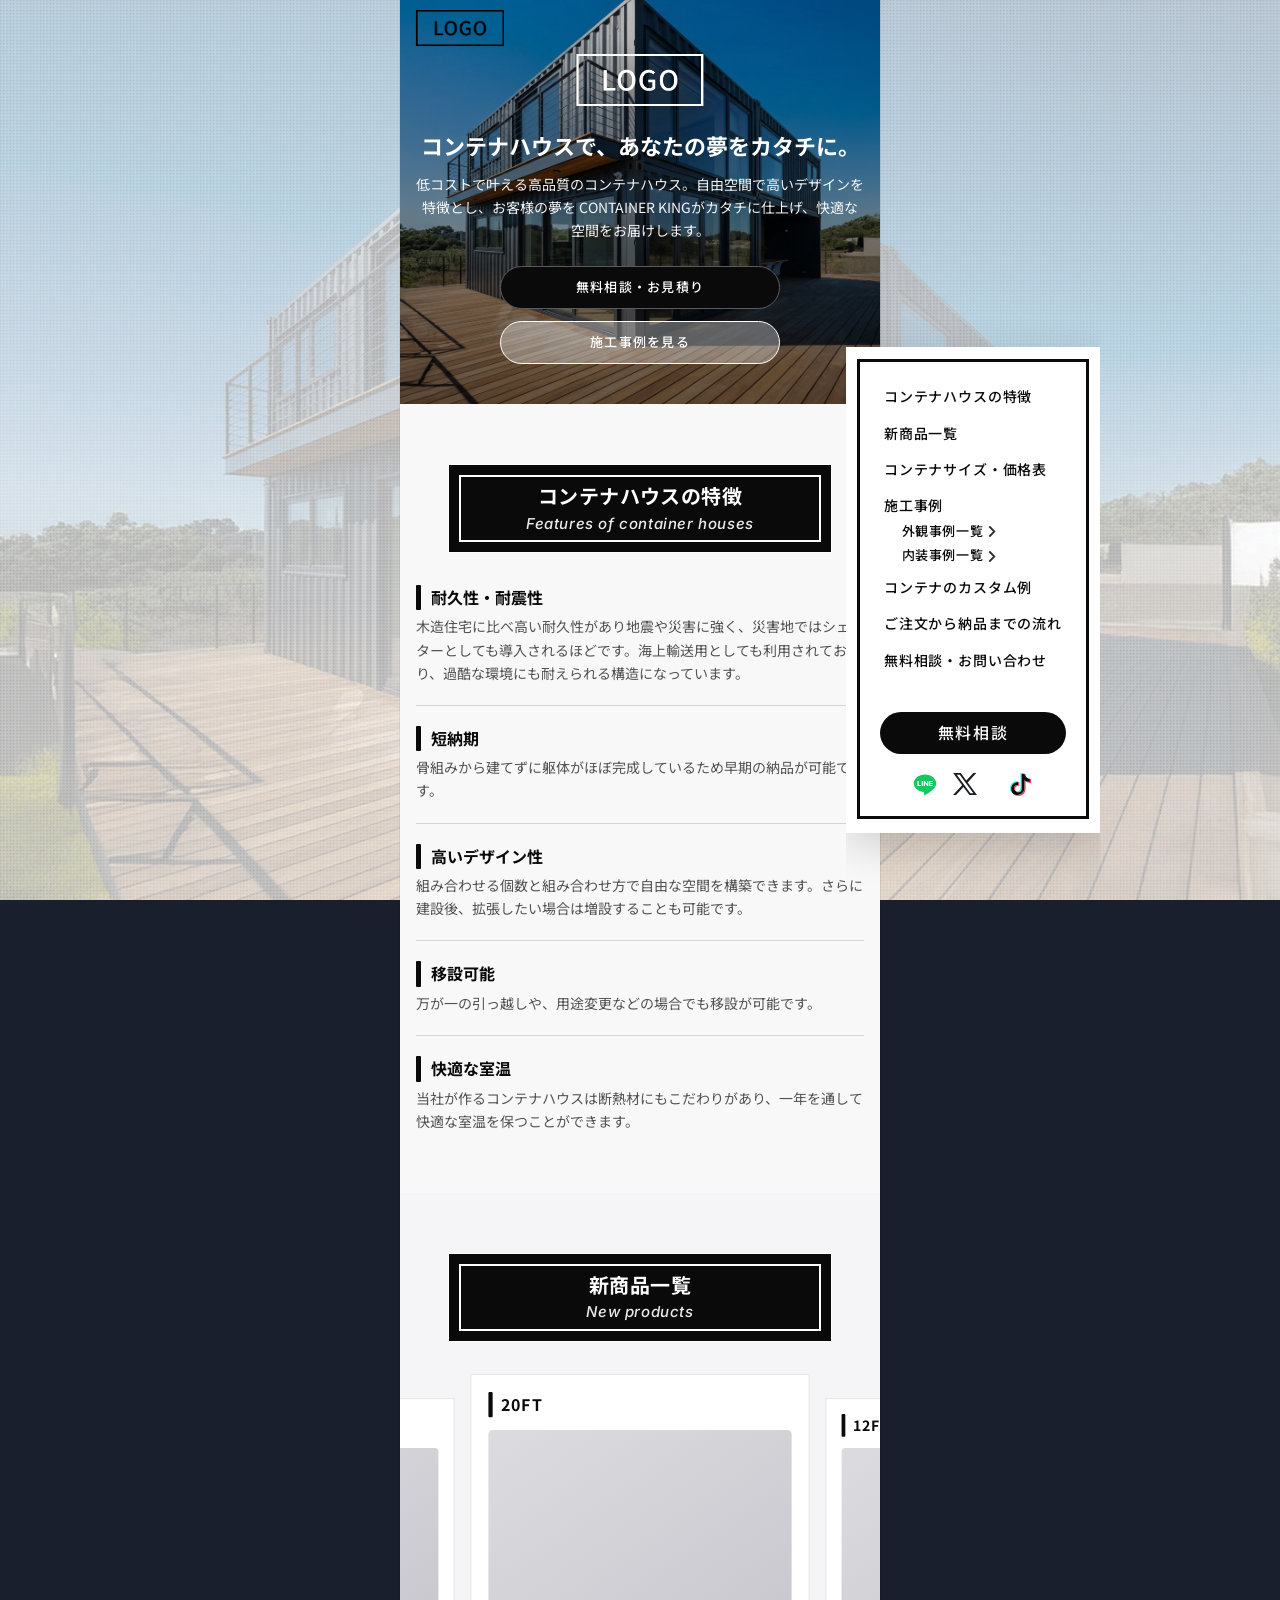
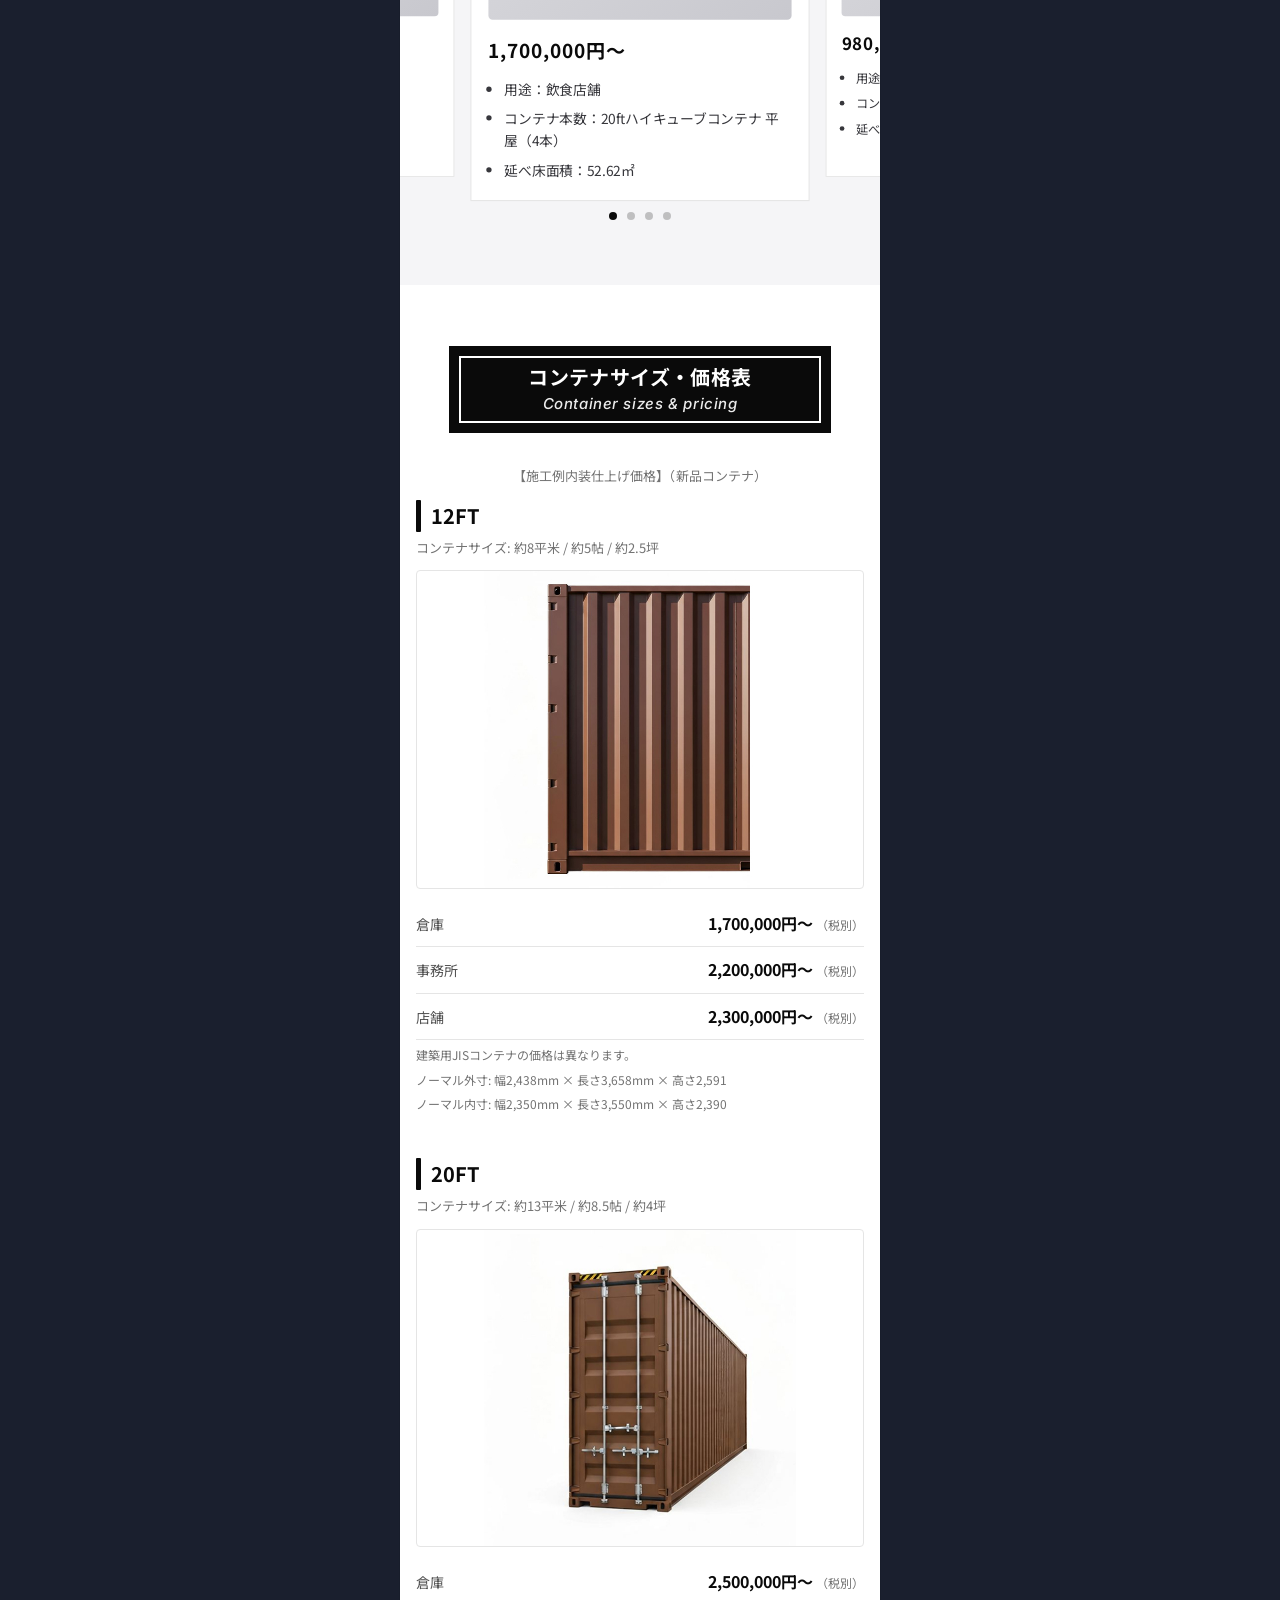
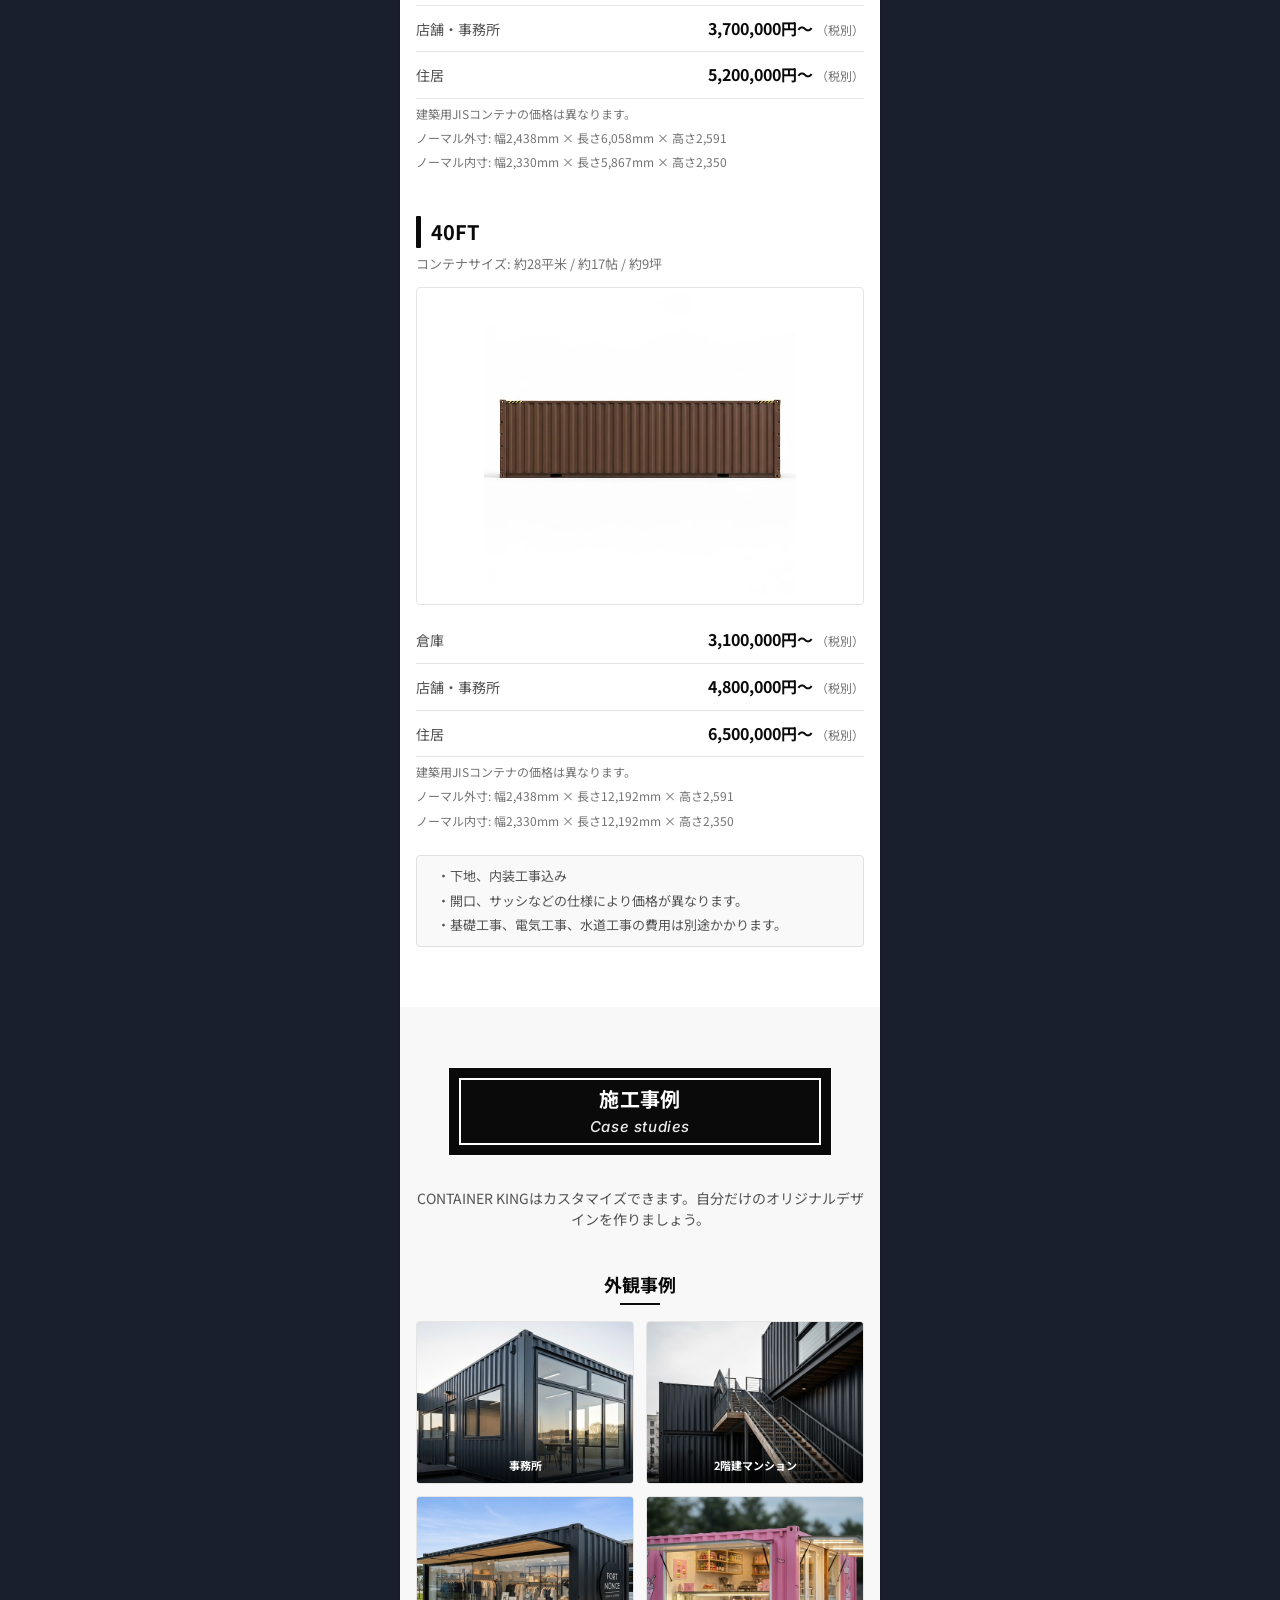
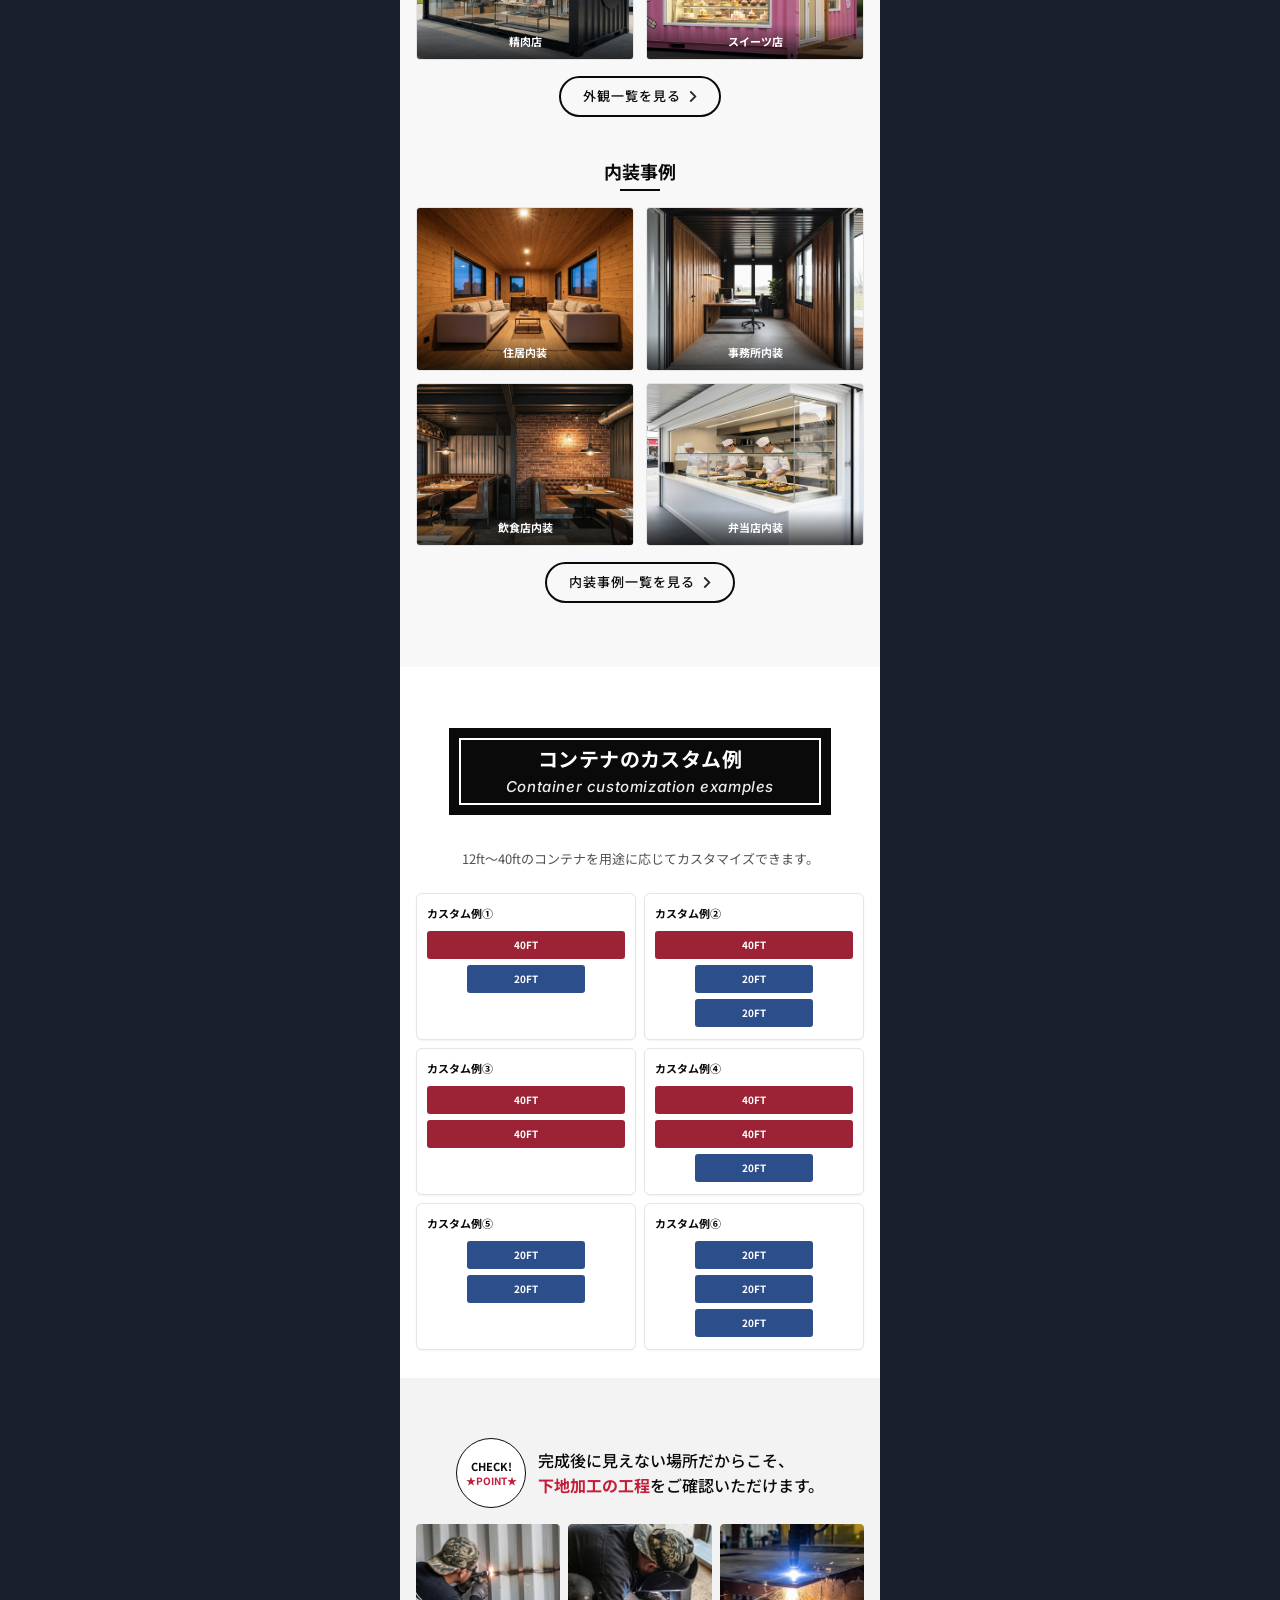
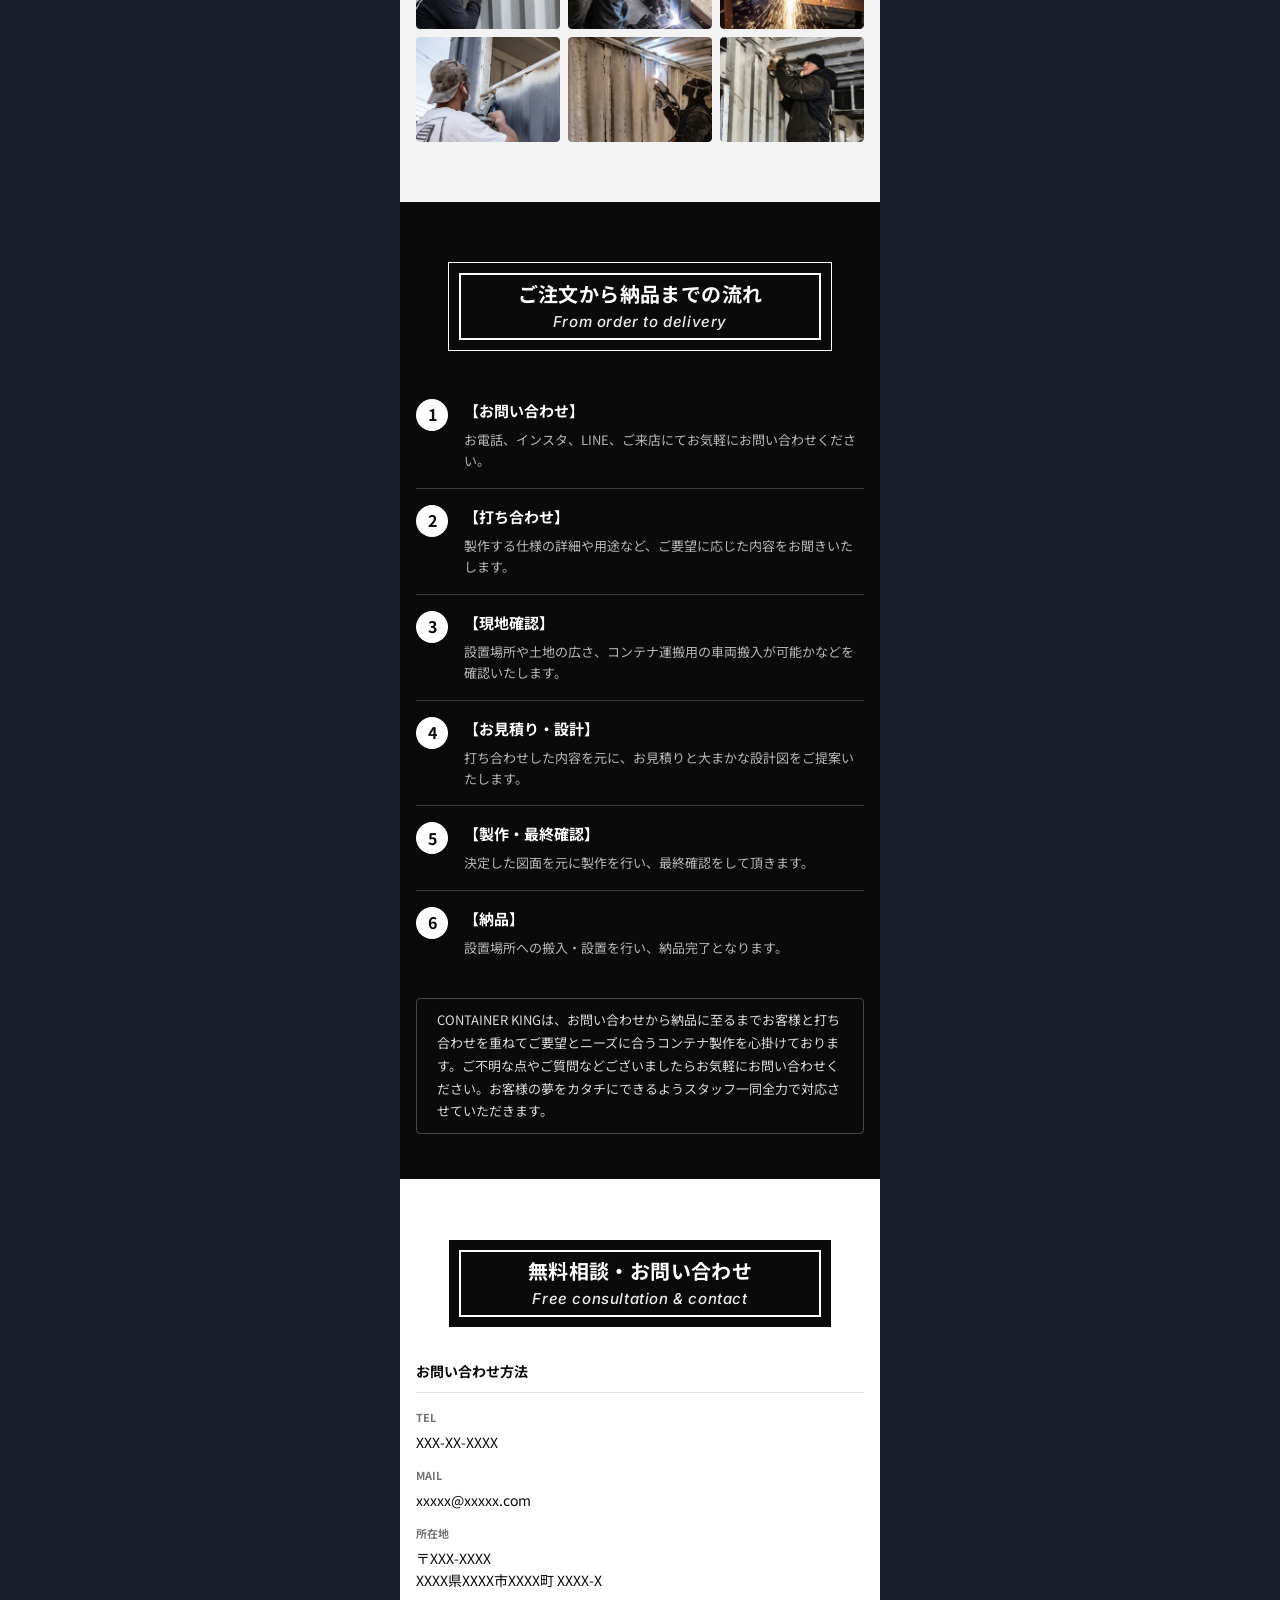
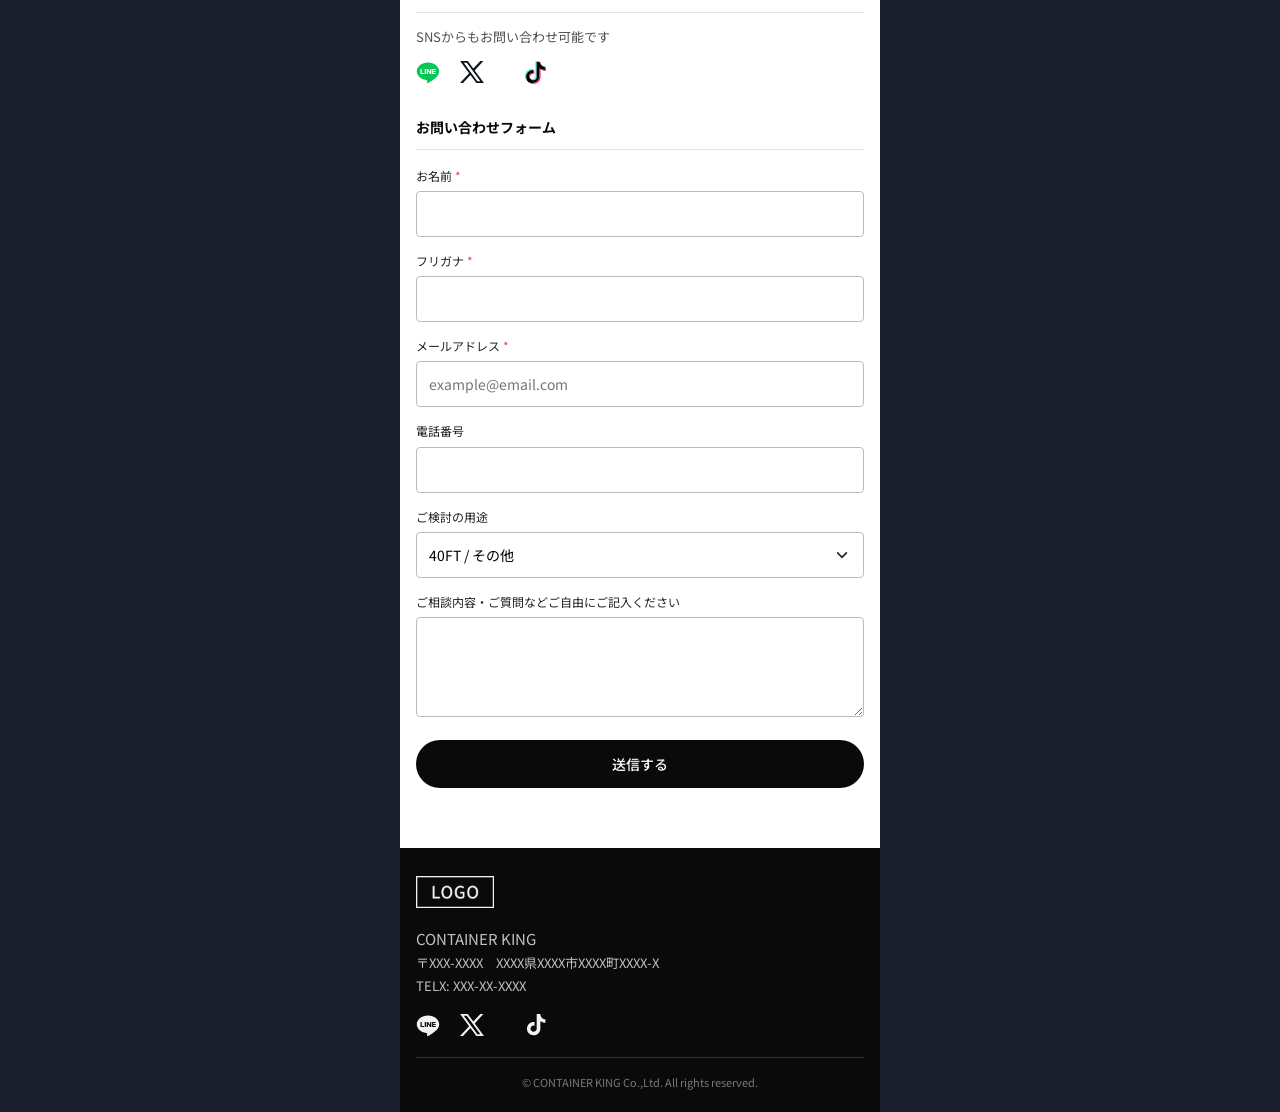
==== commit b2ce02b7: "各種調整" ====
--- a/index.html
+++ b/index.html
@@ -42,9 +42,7 @@
               <div class="site-header__rail-panel-inner">
                 <nav class="nav-desktop" aria-label="メイン">
                   <a href="#features">コンテナハウスの特徴</a>
-                  <a href="#new-products" class="nav-desktop__emphasis"
-                    >新商品一覧</a
-                  >
+                  <a href="#new-products">新商品一覧</a>
                   <a href="#pricing">コンテナサイズ・価格表</a>
               <div class="nav-group" role="group" aria-label="施工事例">
                 <a href="#cases" class="nav-group__parent">施工事例</a>
--- a/css/styles.css
+++ b/css/styles.css
@@ -470,24 +470,20 @@
     width: 100%;
   }
 
-  .site-header__rail .nav-desktop a.nav-desktop__emphasis {
-    font-weight: 700;
-  }
-
   .nav-desktop {
     display: flex;
     flex-direction: column;
     align-items: flex-start;
     justify-content: flex-start;
     flex: 0 0 auto;
-    gap: var(--rail-gap);
+    gap: 8px;
     margin: 0;
-    padding: 0;
+    padding: 0 0 20px;
     width: 100%;
     text-align: left;
   }
 
-  /* レール内ナビ：スクロール前後で同一の色・トランジション（site-header--scrolled に依存しない） */
+  /* レール内ナビ：ドロワー（.nav-drawer .nav-scroll__inner > a 等）と同系のホバー（padding-left スライド） */
   .site-header__rail .nav-desktop a {
     font-size: 14px;
     font-weight: 500;
@@ -498,22 +494,26 @@
     text-align: right;
     color: var(--color-text);
     text-shadow: none;
-    transition:
-      color var(--duration-nav) var(--ease-nav),
-      font-weight 0.3s var(--ease-nav);
-  }
-
-  .site-header__rail .nav-desktop a:hover {
-    color: #0a0a0a;
-  }
-
-  .site-header__rail .nav-desktop a.is-active {
+  }
+
+  .site-header__rail .nav-desktop > a {
+    display: block;
+    padding: 4px 4px;
+    transition: color 0.2s, padding-left 0.2s;
+  }
+
+  .site-header__rail .nav-desktop > a:hover {
+    color: var(--color-text);
+    padding-left: 8px;
+  }
+
+  .site-header__rail .nav-desktop > a.is-active {
     color: #0a0a0a;
     font-weight: 700;
     text-shadow: none;
   }
 
-  .site-header__rail .nav-desktop a[aria-current="page"] {
+  .site-header__rail .nav-desktop > a[aria-current="page"] {
     color: #0a0a0a;
     font-weight: 700;
     text-shadow: none;
@@ -525,6 +525,7 @@
   }
 
   .site-header__rail .nav-desktop .nav-group__parent {
+    display: block;
     font-size: 14px;
     font-weight: 500;
     letter-spacing: 0.06em;
@@ -534,13 +535,13 @@
     text-align: right;
     color: var(--color-text);
     text-shadow: none;
-    transition:
-      color var(--duration-nav) var(--ease-nav),
-      font-weight 0.3s var(--ease-nav);
+    padding: 4px 4px 0;
+    transition: color 0.2s, padding-left 0.2s;
   }
 
   .site-header__rail .nav-desktop .nav-group__parent:hover {
-    color: #0a0a0a;
+    color: var(--color-text);
+    padding-left: 8px;
   }
 
   .site-header__rail .nav-desktop .nav-group__parent.is-active {
@@ -549,10 +550,11 @@
   }
 
   .site-header__rail .nav-desktop .nav-group__sublink {
+    display: block;
     font-size: 13px;
     font-weight: 500;
     letter-spacing: 0.04em;
-    padding-left: 10px;
+    padding: 0 4px 0 22px;
     margin-right: 0;
     max-width: 14em;
     text-align: right;
@@ -560,13 +562,12 @@
     white-space: normal;
     color: var(--color-text);
     text-shadow: none;
-    transition:
-      color var(--duration-nav) var(--ease-nav),
-      font-weight 0.3s var(--ease-nav);
+    transition: color 0.2s, padding-left 0.2s;
   }
 
   .site-header__rail .nav-desktop .nav-group__sublink:hover {
-    color: #0a0a0a;
+    color: var(--color-text);
+    padding-left: 26px;
   }
 
   .site-header__rail .nav-desktop .nav-group__sublink[aria-current="page"] {
@@ -1082,6 +1083,8 @@
 /* コンテナのカスタム例（Figma mobile / node 48:1820 系・ピル＋タグカード） */
 .section-custom {
   background: #fff;
+  /* 共通 .section の padding-bottom を打ち消し、次セクション（流れ）直前の白余白をなくす */
+  padding-bottom: 0;
 }
 
 .custom-intro {
@@ -1101,7 +1104,7 @@
   margin-top: 28px;
   margin-left: calc(-1 * var(--gutter));
   margin-right: calc(-1 * var(--gutter));
-  padding: 22px var(--gutter) 26px;
+  padding: 60px var(--gutter) 60px;
   background: #f3f3f3;
 }
 
@@ -1805,7 +1808,7 @@
 .section--flow {
   background: var(--color-text);
   color: #fff;
-  padding: 40px 0 32px;
+  padding: 60px 0 32px;
 }
 
 .flow {
@@ -1817,7 +1820,7 @@
 .flow-step {
   display: grid;
   grid-template-columns: 40px 1fr;
-  gap: 14px;
+  gap: 8px;
   padding: 16px 0;
   border-bottom: 1px solid rgba(255, 255, 255, 0.2);
   align-items: start;
@@ -1828,8 +1831,8 @@
 }
 
 .flow-step__num {
-  width: 40px;
-  height: 40px;
+  width: 32px;
+  height: 32px;
   border-radius: 50%;
   background: #fff;
   color: var(--color-text);
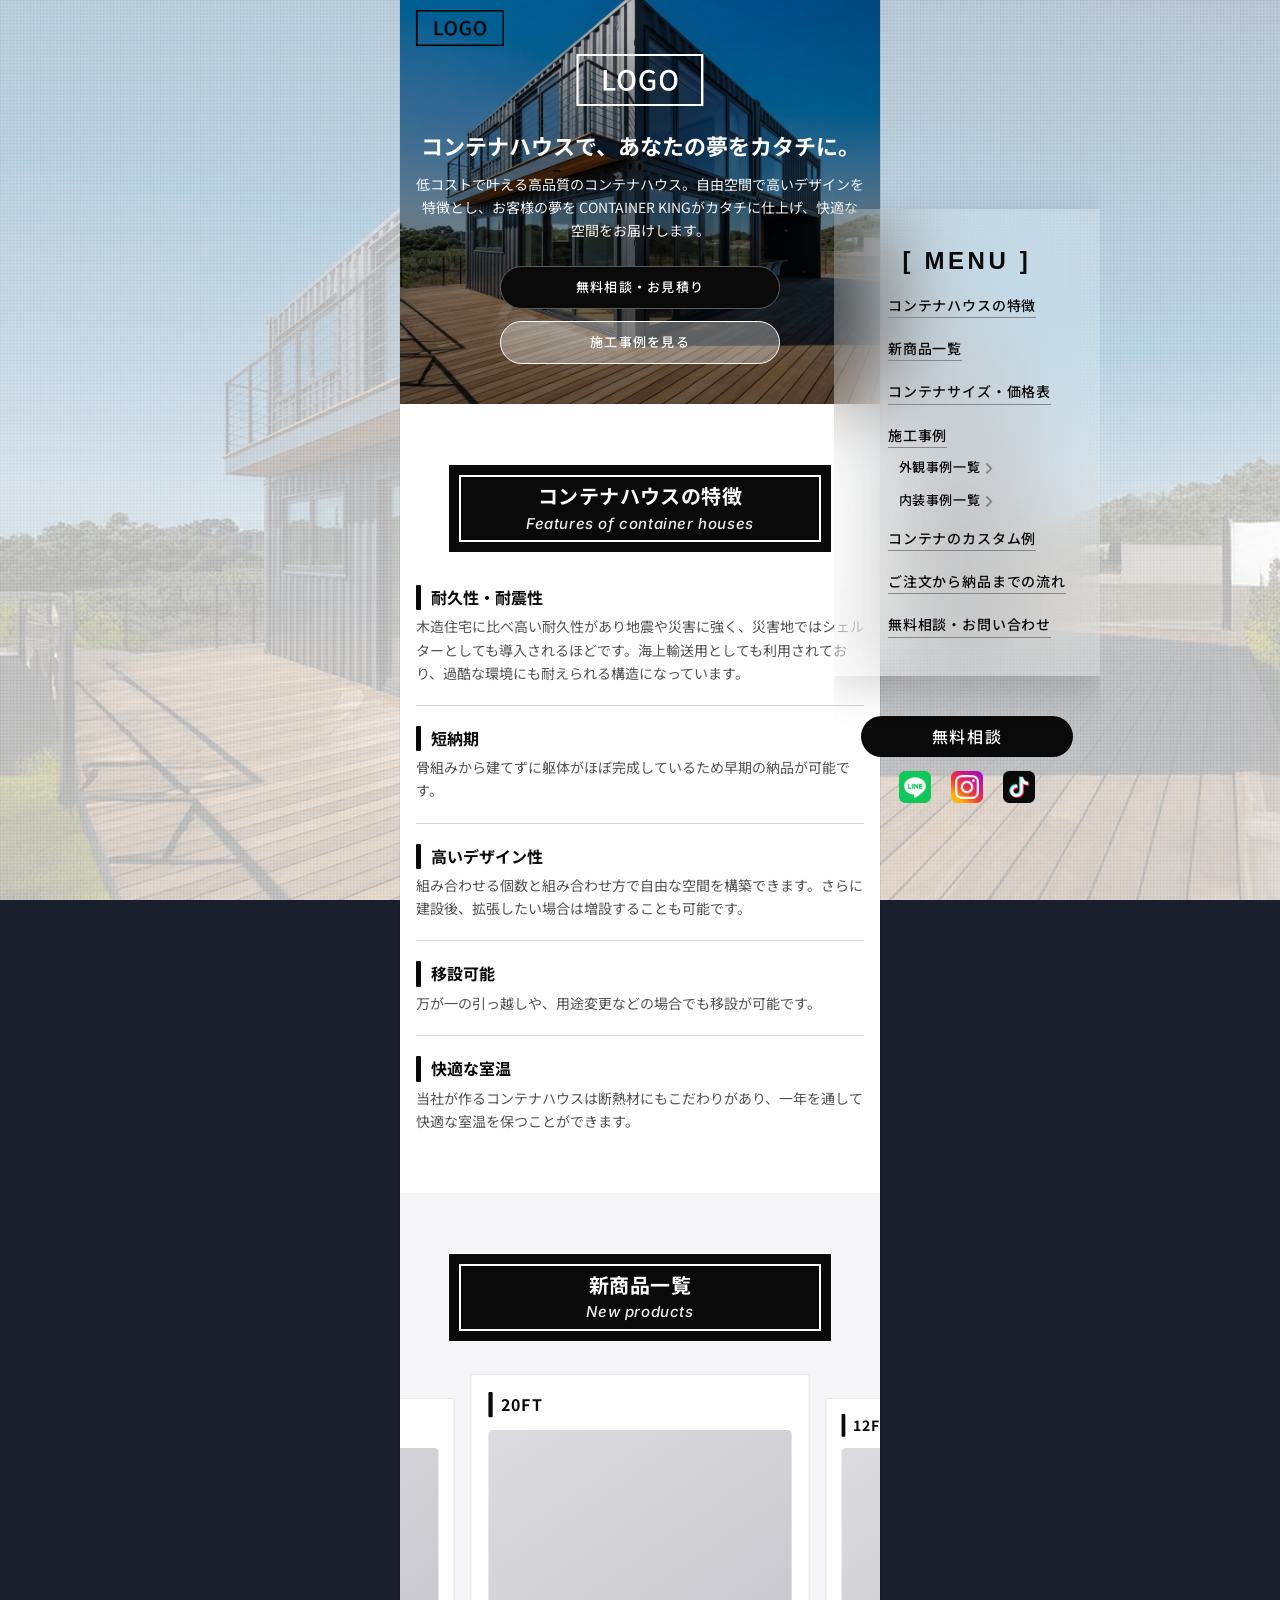
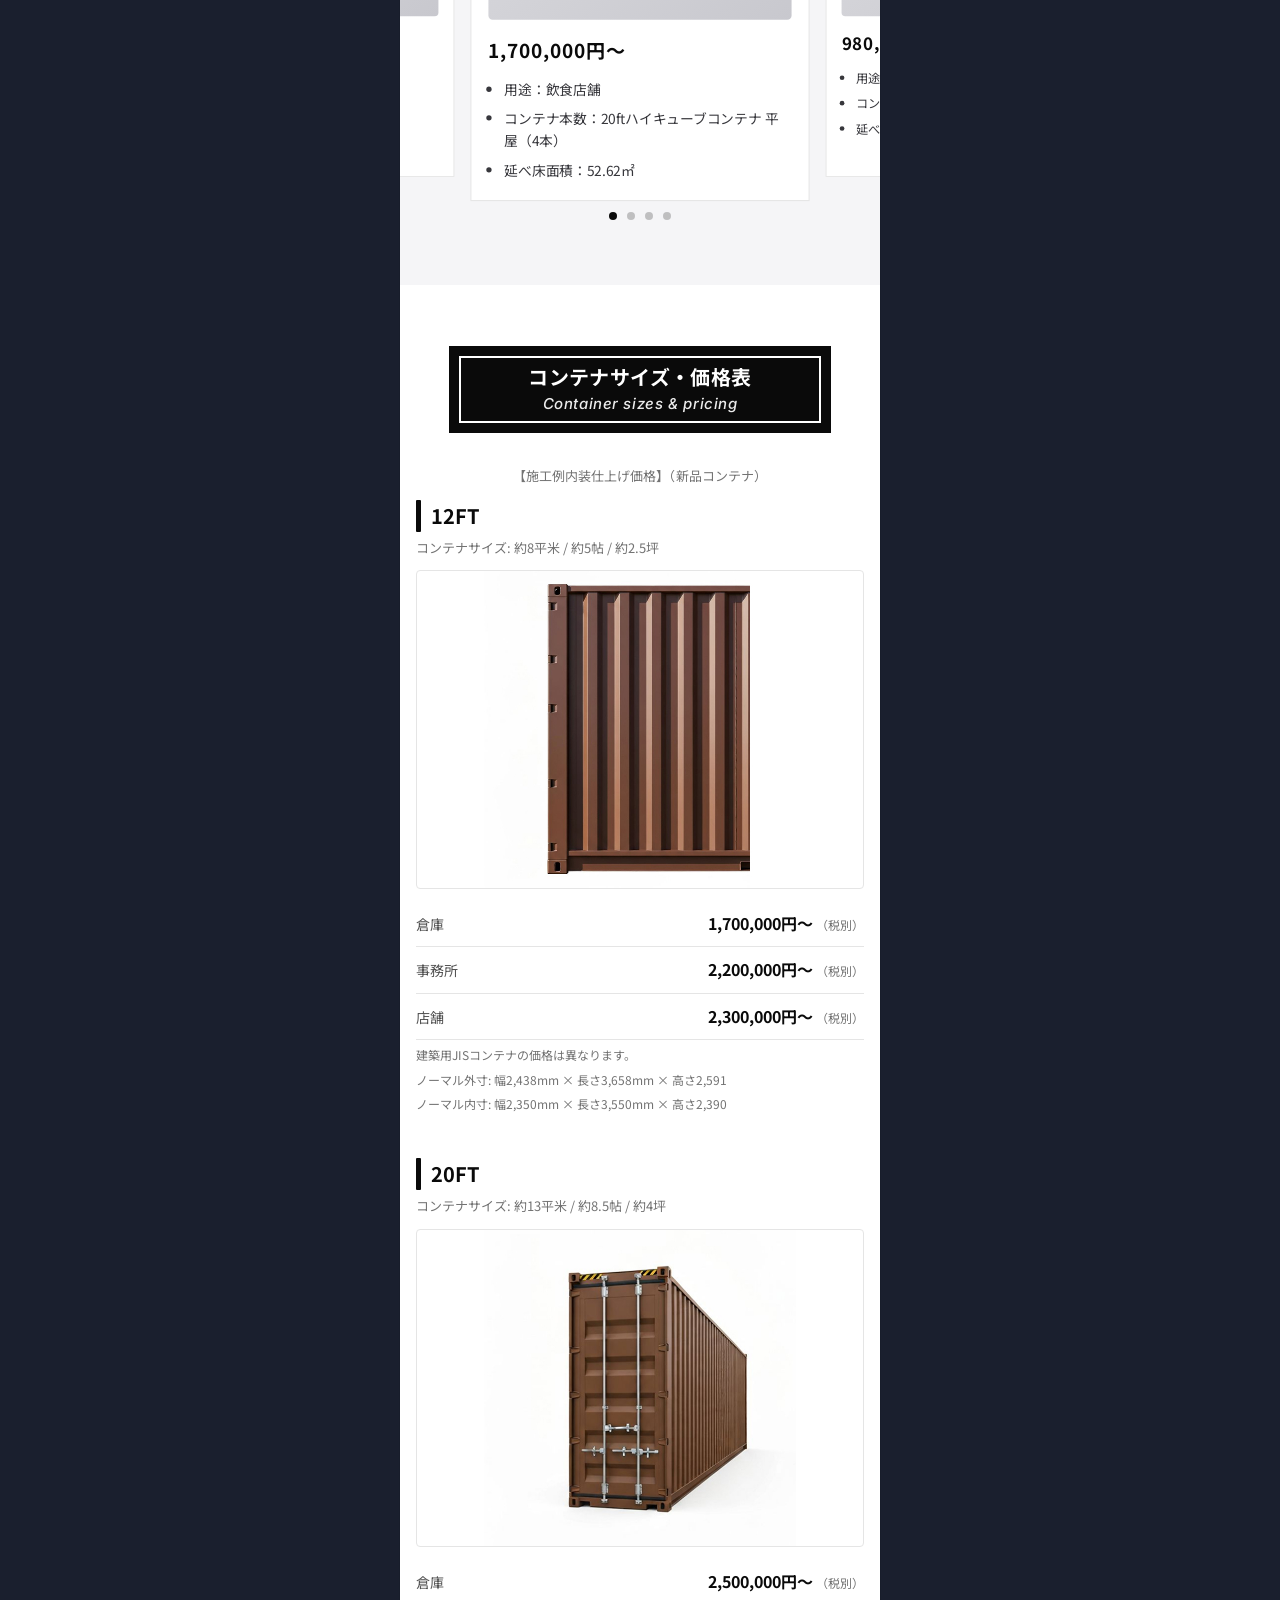
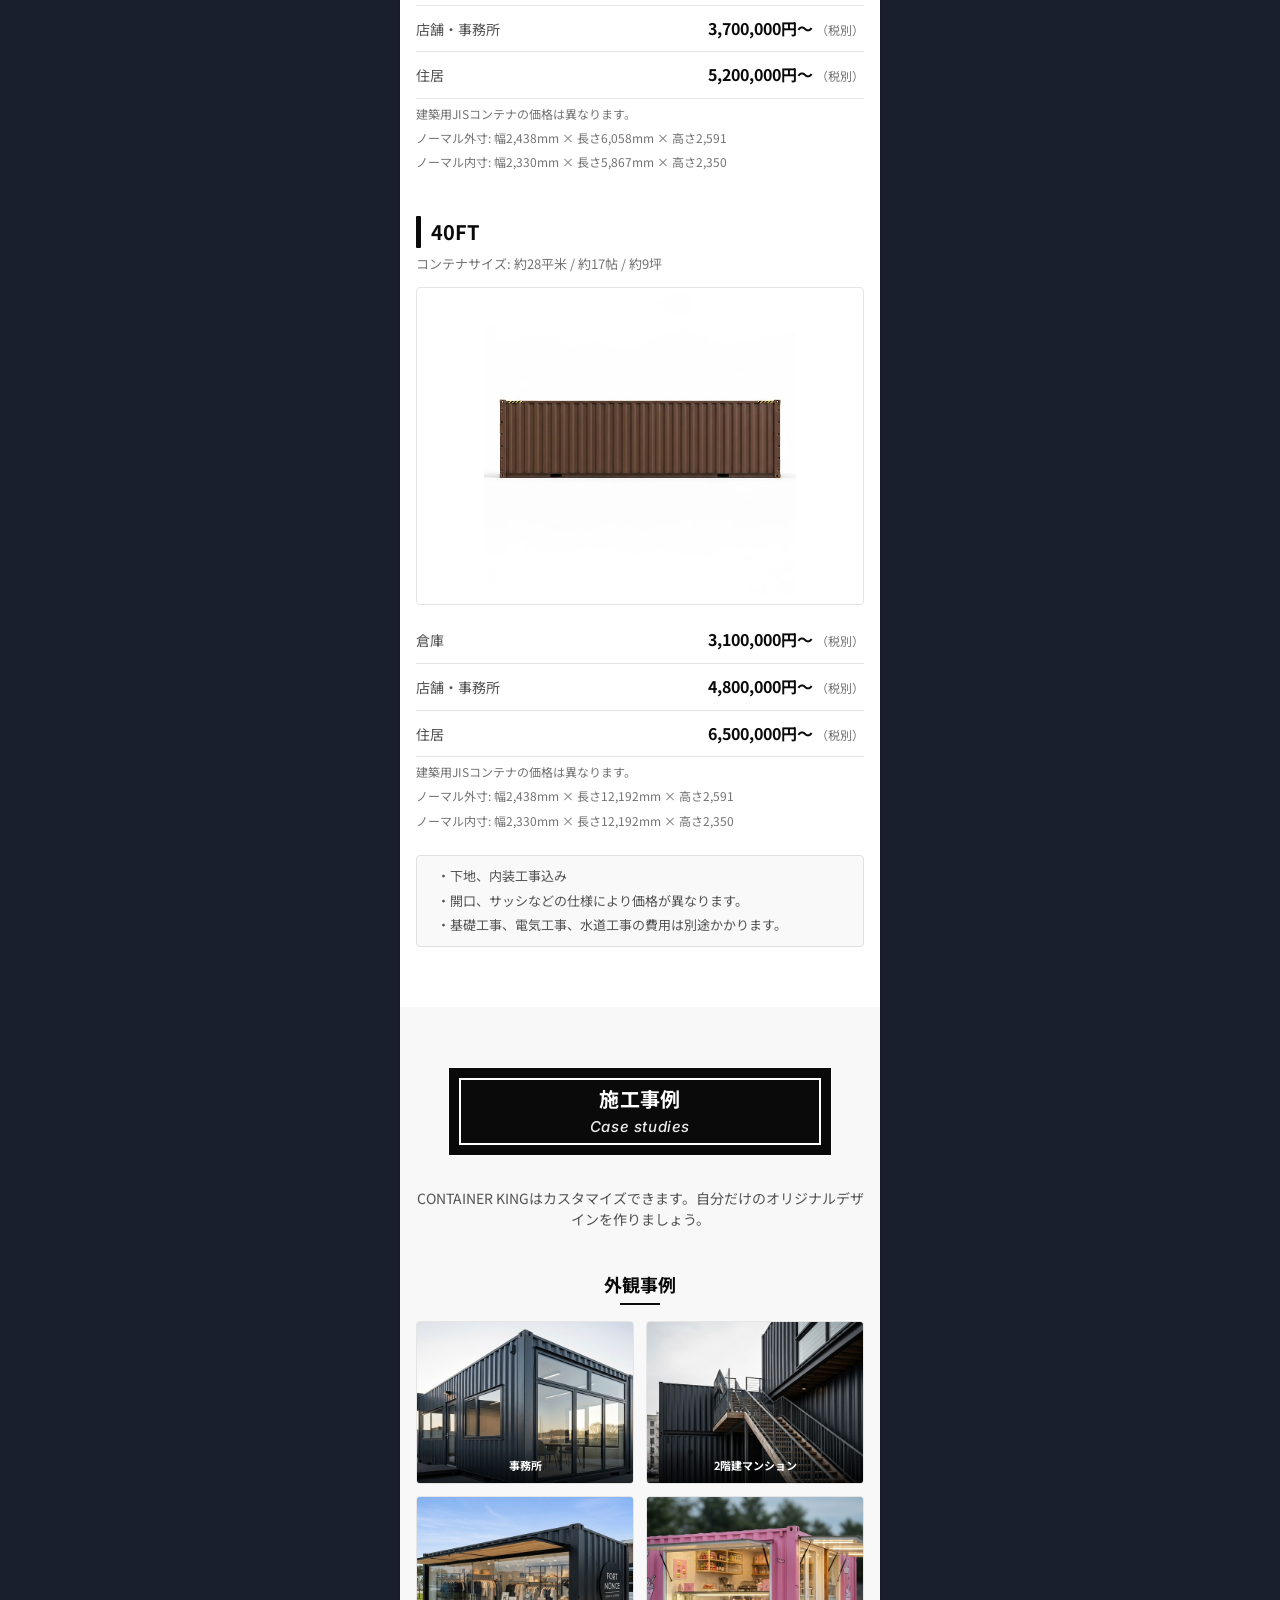
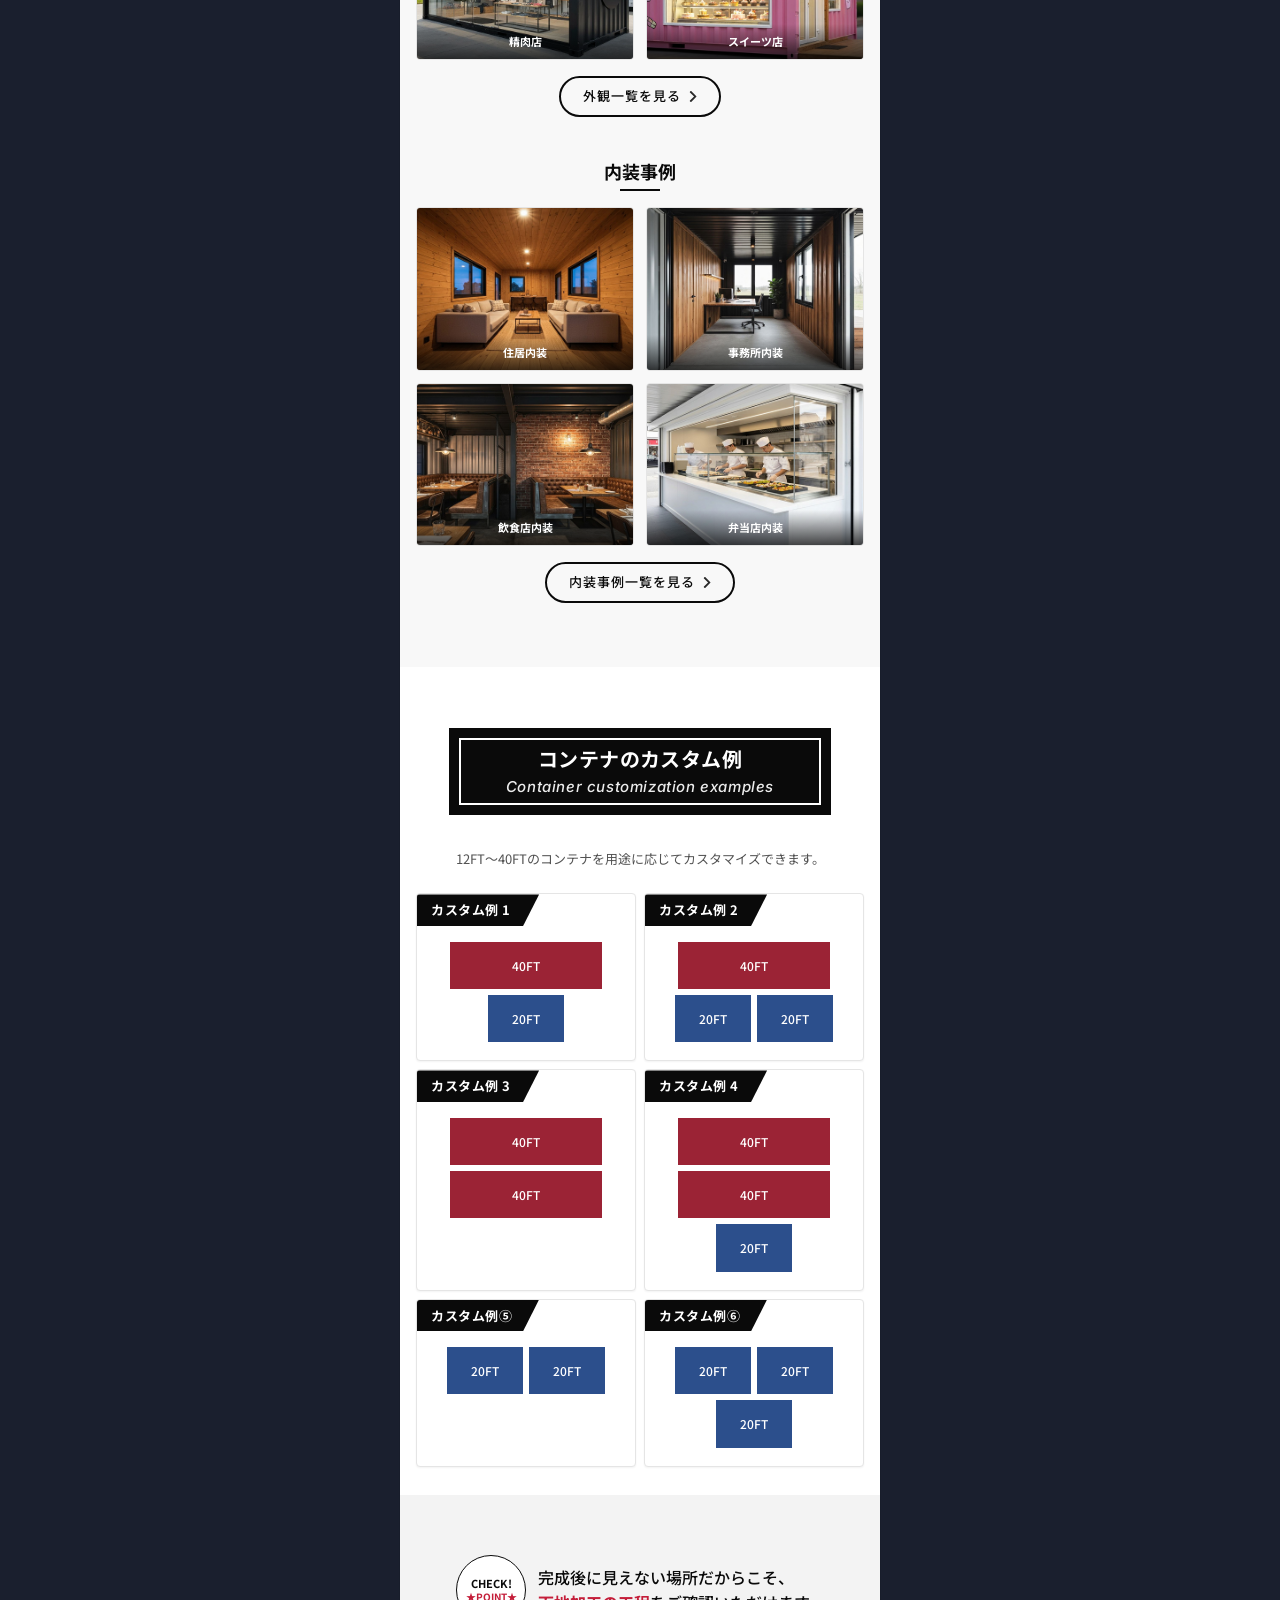
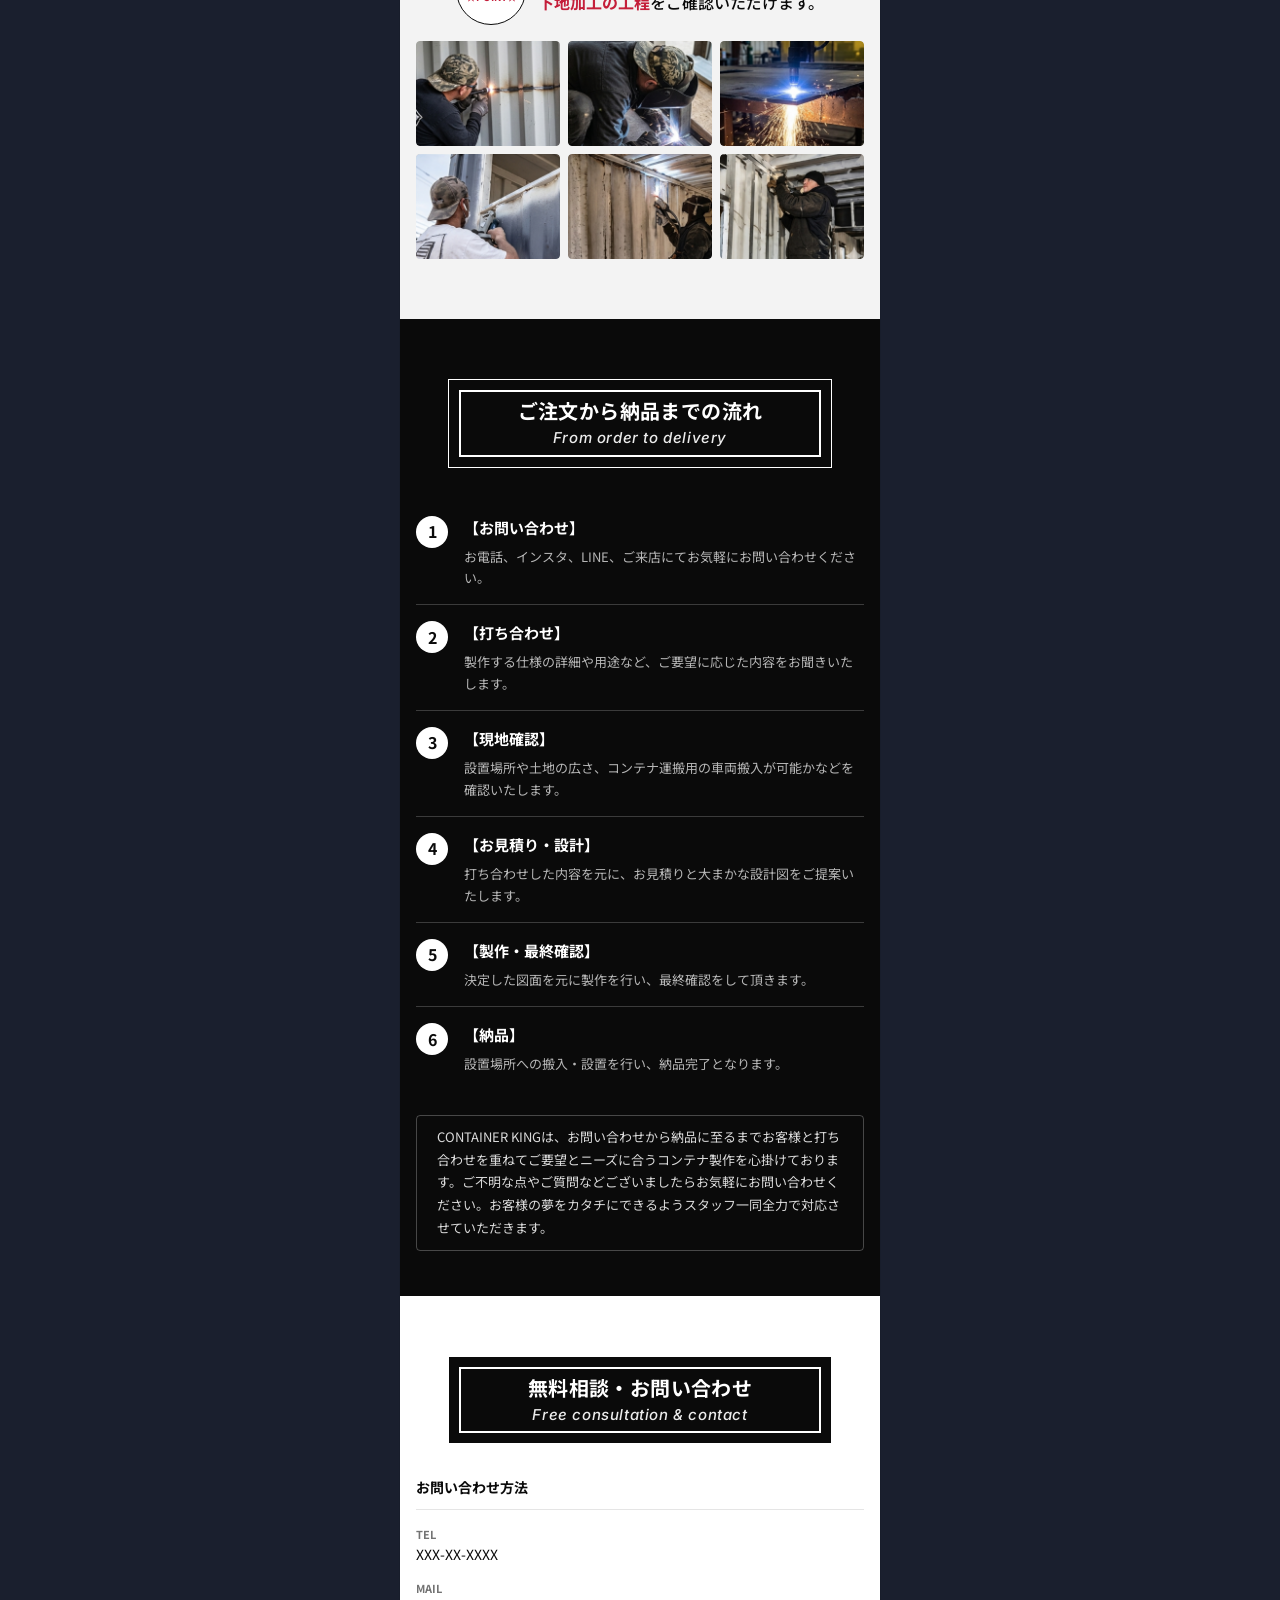
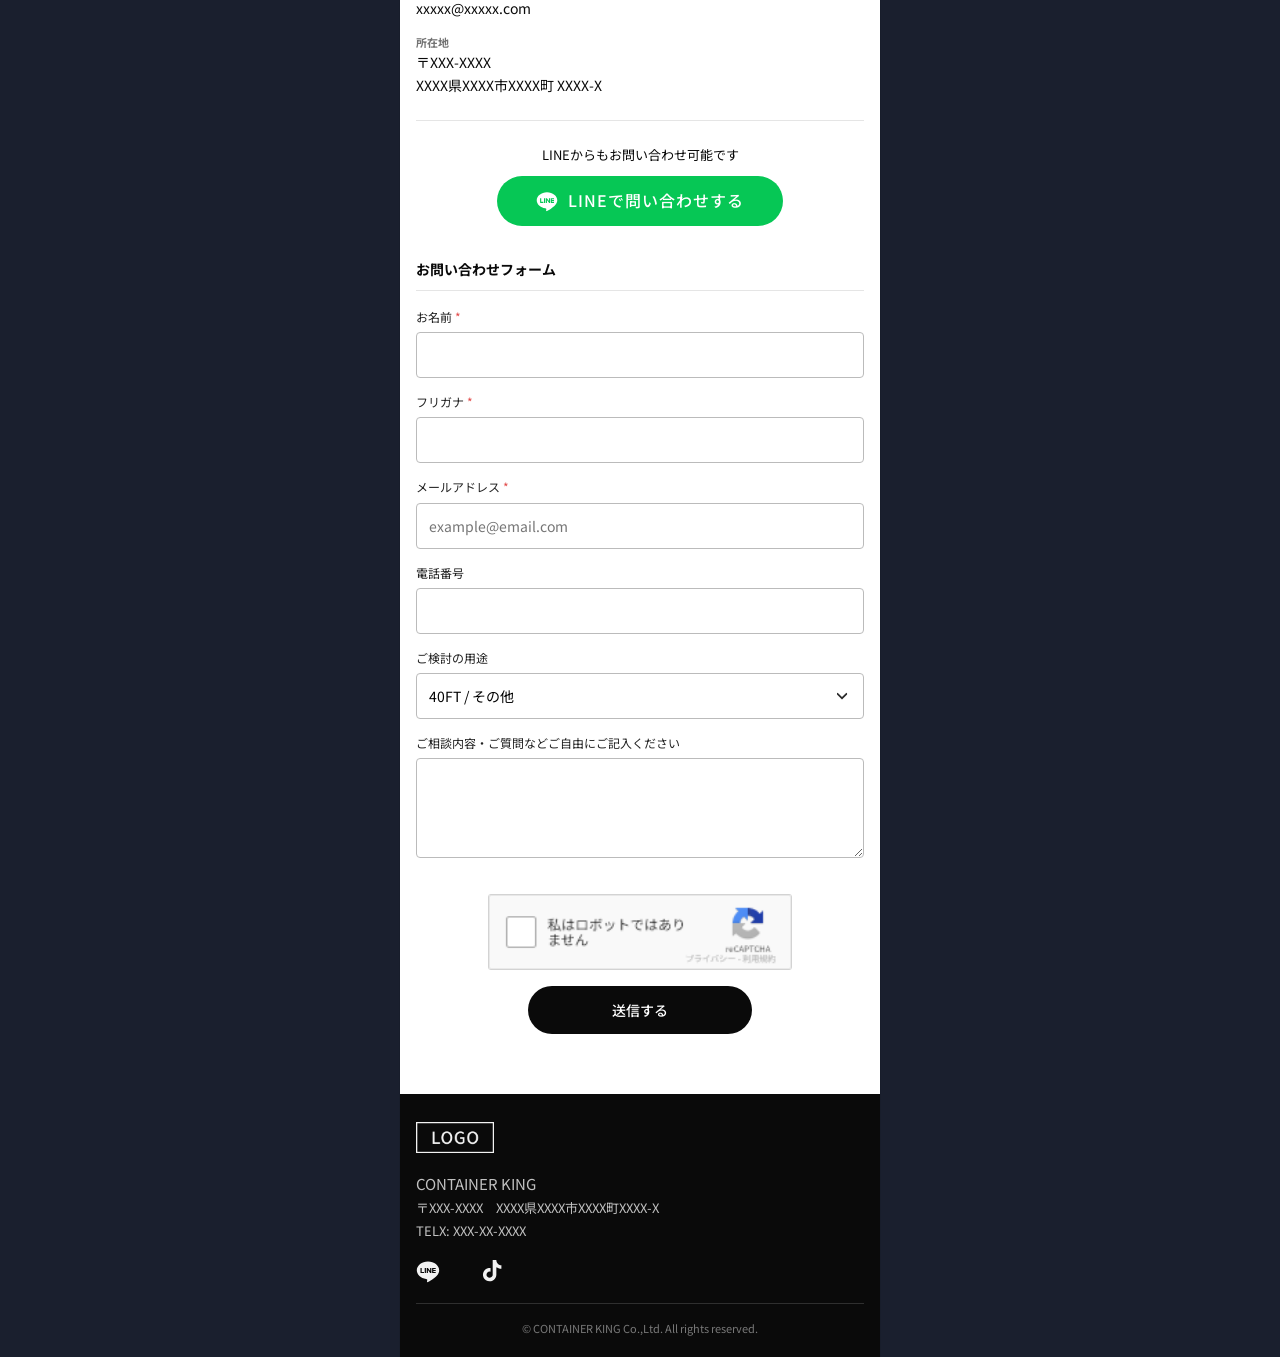
==== commit 3e176497: "各所調整（メニュー、SNSアイコン変更他）" ====
--- a/index.html
+++ b/index.html
@@ -39,39 +39,40 @@
             aria-label="メインメニュー・ご連絡"
           >
             <div class="site-header__rail-panel">
-              <div class="site-header__rail-panel-inner">
-                <nav class="nav-desktop" aria-label="メイン">
-                  <a href="#features">コンテナハウスの特徴</a>
-                  <a href="#new-products">新商品一覧</a>
-                  <a href="#pricing">コンテナサイズ・価格表</a>
-              <div class="nav-group" role="group" aria-label="施工事例">
-                <a href="#cases" class="nav-group__parent">施工事例</a>
-                <a href="cases-exterior.html" class="nav-group__sublink"
-                  >外観事例一覧</a
-                >
-                <a href="cases-interior.html" class="nav-group__sublink"
-                  >内装事例一覧</a
-                >
-              </div>
-              <a href="#custom">コンテナのカスタム例</a>
-              <a href="#flow">ご注文から納品までの流れ</a>
-                  <a href="#contact">無料相談・お問い合わせ</a>
-                </nav>
+              <div class="site-header__rail-menu">
+                <div class="site-header__rail-menu-inner">
+                  <nav class="nav-desktop" aria-label="メイン">
+                    <a href="#features"><span class="nav-text">コンテナハウスの特徴</span></a>
+                    <a href="#new-products"><span class="nav-text">新商品一覧</span></a>
+                    <a href="#pricing"><span class="nav-text">コンテナサイズ・価格表</span></a>
+                    <div class="nav-group" role="group" aria-label="施工事例">
+                      <a href="#cases" class="nav-group__parent"><span class="nav-text">施工事例</span></a>
+                      <a href="cases-exterior.html" class="nav-group__sublink"
+                        ><span class="nav-text">外観事例一覧</span></a
+                      >
+                      <a href="cases-interior.html" class="nav-group__sublink"
+                        ><span class="nav-text">内装事例一覧</span></a
+                      >
+                    </div>
+                    <a href="#custom"><span class="nav-text">コンテナのカスタム例</span></a>
+                    <a href="#flow"><span class="nav-text">ご注文から納品までの流れ</span></a>
+                    <a href="#contact"><span class="nav-text">無料相談・お問い合わせ</span></a>
+                  </nav>
+                </div>
+              </div>
+              <div class="site-header__rail-actions">
                 <a class="btn btn--primary site-header__rail-cta" href="#contact"
                   >無料相談</a
                 >
                 <div class="site-header__sns sns-row">
-                  <a class="sns-icon" href="#" aria-label="LINE"
-                    ><img src="images/LINE.svg" alt=""
+                  <a class="sns-icon sns-icon--pc-gmenu" href="#" aria-label="LINE"
+                    ><img src="images/pc_gmenu_icon01.png" alt=""
                   /></a>
-                  <a class="sns-icon sns-icon--x" href="#" aria-label="X"
-                    ><img src="images/X.svg" alt=""
+                  <a class="sns-icon sns-icon--pc-gmenu" href="#" aria-label="Instagram"
+                    ><img src="images/pc_gmenu_icon02.png" alt=""
                   /></a>
-                  <a class="sns-icon" href="#" aria-label="Instagram"
-                    ><img src="images/Instagram.svg" alt=""
-                  /></a>
-                  <a class="sns-icon" href="#" aria-label="TikTok"
-                    ><img src="images/TikTok.svg" alt=""
+                  <a class="sns-icon sns-icon--pc-gmenu" href="#" aria-label="TikTok"
+                    ><img src="images/pc_gmenu_icon03.png" alt=""
                   /></a>
                 </div>
               </div>
@@ -109,21 +110,21 @@
               </label>
             </div>
             <div class="nav-scroll__inner">
-            <a href="#features">コンテナハウスの特徴</a>
-            <a href="#new-products">新商品一覧</a>
-            <a href="#pricing">コンテナサイズ・価格表</a>
+            <a href="#features"><span class="nav-text">コンテナハウスの特徴</span></a>
+            <a href="#new-products"><span class="nav-text">新商品一覧</span></a>
+            <a href="#pricing"><span class="nav-text">コンテナサイズ・価格表</span></a>
             <div class="nav-group" role="group" aria-label="施工事例">
-              <a href="#cases" class="nav-group__parent">施工事例</a>
+              <a href="#cases" class="nav-group__parent"><span class="nav-text">施工事例</span></a>
               <a href="cases-exterior.html" class="nav-group__sublink"
-                >外観事例一覧</a
+                ><span class="nav-text">外観事例一覧</span></a
               >
               <a href="cases-interior.html" class="nav-group__sublink"
-                >内装事例一覧</a
+                ><span class="nav-text">内装事例一覧</span></a
               >
             </div>
-            <a href="#custom">コンテナのカスタム例</a>
-            <a href="#flow">ご注文から納品までの流れ</a>
-            <a href="#contact">無料相談・お問い合わせ</a>
+            <a href="#custom"><span class="nav-text">コンテナのカスタム例</span></a>
+            <a href="#flow"><span class="nav-text">ご注文から納品までの流れ</span></a>
+            <a href="#contact"><span class="nav-text">無料相談・お問い合わせ</span></a>
             </div>
           </div>
         </nav>
@@ -570,19 +571,19 @@
           <div class="wrap">
             <div class="custom-intro">
               <p class="custom-intro__text">
-                12ft〜40ftのコンテナを用途に応じてカスタマイズできます。
+                12FT〜40FTのコンテナを用途に応じてカスタマイズできます。
               </p>
             </div>
             <div class="custom-list custom-list--grid">
               <article class="custom-card">
-                <h3 class="custom-card__title">カスタム例①</h3>
+                <h3 class="custom-card__title">カスタム例 1</h3>
                 <div class="custom-card__tags">
                   <span class="tag tag--a">40FT</span>
                   <span class="tag tag--b">20FT</span>
                 </div>
               </article>
               <article class="custom-card">
-                <h3 class="custom-card__title">カスタム例②</h3>
+                <h3 class="custom-card__title">カスタム例 2</h3>
                 <div class="custom-card__tags">
                   <span class="tag tag--a">40FT</span>
                   <span class="tag tag--b">20FT</span>
@@ -590,14 +591,14 @@
                 </div>
               </article>
               <article class="custom-card">
-                <h3 class="custom-card__title">カスタム例③</h3>
+                <h3 class="custom-card__title">カスタム例 3</h3>
                 <div class="custom-card__tags">
                   <span class="tag tag--a">40FT</span>
                   <span class="tag tag--a">40FT</span>
                 </div>
               </article>
               <article class="custom-card">
-                <h3 class="custom-card__title">カスタム例④</h3>
+                <h3 class="custom-card__title">カスタム例 4</h3>
                 <div class="custom-card__tags">
                   <span class="tag tag--a">40FT</span>
                   <span class="tag tag--a">40FT</span>
@@ -800,21 +801,11 @@
                     </dd>
                   </div>
                 </dl>
-                <p class="contact-sns-label">SNSからもお問い合わせ可能です</p>
-                <div class="sns-row">
-                  <a class="sns-icon" href="#" aria-label="LINE"
-                    ><img src="images/LINE.svg" alt=""
-                  /></a>
-                  <a class="sns-icon sns-icon--x" href="#" aria-label="X"
-                    ><img src="images/X.svg" alt=""
-                  /></a>
-                  <a class="sns-icon" href="#" aria-label="Instagram"
-                    ><img src="images/Instagram.svg" alt=""
-                  /></a>
-                  <a class="sns-icon" href="#" aria-label="TikTok"
-                    ><img src="images/TikTok.svg" alt=""
-                  /></a>
-                </div>
+                <p class="contact-sns-label">LINEからもお問い合わせ可能です</p>
+                <a class="btn btn--line" href="#">
+                  <img class="btn--line__icon" src="images/LINE.svg" alt="" width="24" height="24" />
+                  <span class="btn--line__text">LINEで問い合わせする</span>
+                </a>
               </div>
               <form class="form" action="#" method="post">
                 <h3 class="form__title">お問い合わせフォーム</h3>
@@ -844,6 +835,15 @@
                 </div>
                 <label>ご相談内容・ご質問などご自由にご記入ください</label>
                 <textarea name="message"></textarea>
+                <div class="form__recaptcha" aria-hidden="true">
+                  <img
+                    src="images/reCAPTCHA.png"
+                    alt=""
+                    width="304"
+                    height="78"
+                    decoding="async"
+                  />
+                </div>
                 <button class="btn btn--submit" type="submit">送信する</button>
               </form>
             </div>
@@ -871,9 +871,6 @@
           <a class="sns-icon" href="#" aria-label="LINE"
             ><img src="images/LINE.svg" alt=""
           /></a>
-          <a class="sns-icon sns-icon--x" href="#" aria-label="X"
-            ><img src="images/X.svg" alt=""
-          /></a>
           <a class="sns-icon" href="#" aria-label="Instagram"
             ><img src="images/Instagram.svg" alt=""
           /></a>
--- a/css/styles.css
+++ b/css/styles.css
@@ -219,6 +219,7 @@
   margin-left: 0.35em;
   vertical-align: middle;
   background: url("../images/icon-more.svg") no-repeat center / contain;
+  opacity: 0.45;
 }
 
 /* 1201px 以上のみ表示：ビューポート右固定レール（ナビ・CTA・SNS） */
@@ -295,7 +296,6 @@
     display: flex;
     flex-direction: column;
     min-height: 0;
-    border: 1px solid var(--color-text);
     background: #fff;
     box-sizing: border-box;
   }
@@ -306,7 +306,6 @@
     align-items: center;
     justify-content: flex-end;
     padding: 12px var(--gutter);
-    border-bottom: 1px solid #f0f0f0;
     background: #fff;
   }
 
@@ -336,17 +335,65 @@
     font-size: 15px;
     font-weight: 500;
     color: var(--color-text);
-    border-bottom: 1px solid #f0f0f0;
-    transition: color 0.2s, padding-left 0.2s;
+    border-bottom: none;
+    transition: color 0.2s;
   }
 
   .nav-drawer .nav-scroll__inner > a:hover {
     color: var(--color-text);
-    padding-left: 8px;
   }
 
   .nav-drawer .nav-scroll__inner > a.is-active {
     font-weight: 700;
+  }
+
+  /* 文字部分のみ下線を引く（アイコン部分には沿わせない） */
+  .nav-drawer .nav-scroll__inner .nav-text {
+    display: inline-block;
+    border-bottom: 1px solid #f0f0f0;
+    padding-bottom: 4px;
+  }
+
+  .nav-drawer .nav-scroll__inner .nav-group__sublink .nav-text {
+    border-bottom: none;
+    padding-bottom: 0;
+  }
+
+  /* SP版もPC同様、ホバー／アクティブ時に左側へコンテナアイコンを表示 */
+  .nav-drawer .nav-scroll__inner > a::before,
+  .nav-drawer .nav-scroll__inner .nav-group__parent::before {
+    content: "";
+    display: inline-block;
+    width: 18px;
+    height: 18px;
+    margin-right: 6px;
+    background: url("../images/pc_gmenu_hovericon.svg") no-repeat center / contain;
+    vertical-align: -3px;
+    opacity: 0;
+    transition: opacity 0.2s;
+  }
+
+  .nav-drawer .nav-scroll__inner .nav-group__sublink::before {
+    content: "";
+    display: inline-block;
+    width: 14px;
+    height: 14px;
+    margin-right: 5px;
+    background: url("../images/pc_gmenu_hovericon.svg") no-repeat center / contain;
+    vertical-align: -2px;
+    opacity: 0;
+    transition: opacity 0.2s;
+  }
+
+  .nav-drawer .nav-scroll__inner > a:hover::before,
+  .nav-drawer .nav-scroll__inner > a.is-active::before,
+  .nav-drawer .nav-scroll__inner > a[aria-current="page"]::before,
+  .nav-drawer .nav-scroll__inner .nav-group__parent:hover::before,
+  .nav-drawer .nav-scroll__inner .nav-group__parent.is-active::before,
+  .nav-drawer .nav-scroll__inner .nav-group__parent[aria-current="page"]::before,
+  .nav-drawer .nav-scroll__inner .nav-group__sublink:hover::before,
+  .nav-drawer .nav-scroll__inner .nav-group__sublink[aria-current="page"]::before {
+    opacity: 1;
   }
 
   .nav-drawer .nav-scroll__inner > .nav-group {
@@ -354,7 +401,7 @@
     flex-direction: column;
     align-items: stretch;
     gap: 0;
-    border-bottom: 1px solid #f0f0f0;
+    border-bottom: none;
     padding: 12px 4px 14px;
   }
 
@@ -365,15 +412,11 @@
     font-weight: 500;
     color: var(--color-text);
     border-bottom: none;
-    transition: color 0.2s, padding-left 0.2s;
+    transition: color 0.2s;
   }
 
   .nav-drawer .nav-scroll__inner .nav-group__parent.is-active {
     font-weight: 700;
-  }
-
-  .nav-drawer .nav-scroll__inner .nav-group__parent:hover {
-    padding-left: 8px;
   }
 
   .nav-drawer .nav-scroll__inner .nav-group__sublink {
@@ -383,7 +426,7 @@
     font-weight: 500;
     color: var(--color-text);
     border-bottom: none;
-    transition: color 0.2s, padding-left 0.2s;
+    transition: color 0.2s;
   }
 
   .nav-drawer .nav-scroll__inner .nav-group__sublink::after {
@@ -397,10 +440,6 @@
     opacity: 0.45;
   }
 
-  .nav-drawer .nav-scroll__inner .nav-group__sublink:hover {
-    padding-left: 26px;
-  }
-
   .nav-drawer .nav-scroll__inner .nav-group__sublink[aria-current="page"] {
     font-weight: 700;
   }
@@ -427,7 +466,7 @@
     justify-content: center;
     gap: 0;
     position: fixed;
-    top: 140px;
+    top: 56px;
     right: 180px;
     bottom: 0;
     z-index: 150;
@@ -444,30 +483,71 @@
     --sns-icon-size: 24px;
   }
 
-  /* PC グローバルメニュー：白外帯＋内側黒枠（モバイルドロワーと同系統） */
+  /* PC グローバルメニュー：メニュー群と無料相談・SNS群を分離 */
   .site-header__rail-panel {
     flex: 0 0 auto;
     width: auto;
     max-width: min(288px, 30vw);
-    padding: 12px 11px 14px;
     box-sizing: border-box;
-    background: #fff;
+    display: flex;
+    flex-direction: column;
+    align-items: stretch;
+    gap: 40px;
+    background: transparent;
+    box-shadow: none;
+    padding: 0;
+  }
+
+  /* メニュー群：白背景＋ぼかし＋黒内枠（モバイルドロワーと同系統） */
+  .site-header__rail-menu {
+    position: relative;
+    padding: 80px 30px 32px 24px;
+    box-sizing: border-box;
+    background: rgba(255, 255, 255, 0.2);
+    backdrop-filter: blur(40px) saturate(1.2);
+    -webkit-backdrop-filter: blur(10px) saturate(1.2);
     box-shadow: 0 12px 40px rgba(0, 0, 0, 0.16);
   }
 
-  .site-header__rail-panel-inner {
+  /* MENU タイトル（PC 版メニュー上部に表示） */
+  .site-header__rail-menu::before {
+    content: "[ MENU ]";
+    position: absolute;
+    top: 40px;
+    left: 50%;
+    transform: translateX(-50%);
+    font-family: "Inter", sans-serif;
+    font-size: 24px;
+    font-weight: 700;
+    letter-spacing: 0.15em;
+    color: #0a0a0a;
+    line-height: 1;
+    white-space: nowrap;
+  }
+
+/*  .site-header__rail-menu-inner {
     border: 3px solid var(--color-text);
     padding: 20px;
     box-sizing: border-box;
     display: flex;
     flex-direction: column;
     align-items: stretch;
-    gap: 18px;
     min-width: 0;
-  }
-
-  .site-header__rail-panel-inner .nav-desktop {
+  }*/
+
+  .site-header__rail-menu-inner .nav-desktop {
     width: 100%;
+    padding: 0;
+  }
+
+  /* 無料相談＋SNS群：背景なし */
+  .site-header__rail-actions {
+    display: flex;
+    flex-direction: column;
+    align-items: stretch;
+    gap: 14px;
+    background: transparent;
+    padding: 0;
   }
 
   .nav-desktop {
@@ -488,9 +568,9 @@
     font-size: 14px;
     font-weight: 500;
     letter-spacing: 0.06em;
-    white-space: normal;
+    white-space: nowrap;
     line-height: 1.45;
-    max-width: 14em;
+    max-width: none;
     text-align: right;
     color: var(--color-text);
     text-shadow: none;
@@ -498,13 +578,58 @@
 
   .site-header__rail .nav-desktop > a {
     display: block;
-    padding: 4px 4px;
-    transition: color 0.2s, padding-left 0.2s;
+    padding: 6px 4px;
+    transition: color 0.2s;
+  }
+
+  /* 文字部分のみ下線を引く（アイコン部分には沿わせない） */
+  .site-header__rail .nav-desktop .nav-text {
+    display: inline-block;
+    border-bottom: 1px solid #888;
+    padding-bottom: 2px;
+    transition: border-color 0.2s;
+  }
+
+  /* 施工事例のサブリンク（外観事例一覧・内装事例一覧）には下線を引かない */
+  .site-header__rail .nav-desktop .nav-group__sublink .nav-text {
+    border-bottom: none;
+    padding-bottom: 0;
+  }
+
+  .site-header__rail .nav-desktop > a:hover .nav-text,
+  .site-header__rail .nav-desktop > a.is-active .nav-text,
+  .site-header__rail .nav-desktop > a[aria-current="page"] .nav-text,
+  .site-header__rail .nav-desktop .nav-group__parent:hover .nav-text,
+  .site-header__rail .nav-desktop .nav-group__parent.is-active .nav-text,
+  .site-header__rail .nav-desktop .nav-group__parent[aria-current="page"] .nav-text {
+    border-color: #0a0a0a;
+  }
+
+  /* ホバー／アクティブ時に左側へ表示するアイコン（常にスペースは確保し、表示のみ切替） */
+  .site-header__rail .nav-desktop > a::before,
+  .site-header__rail .nav-desktop .nav-group__parent::before {
+    content: "";
+    display: inline-block;
+    width: 18px;
+    height: 18px;
+    margin-right: 8px;
+    background: url("../images/pc_gmenu_hovericon.svg") no-repeat center / contain;
+    vertical-align: -3px;
+    opacity: 0;
+    transition: opacity 0.2s;
+  }
+
+  .site-header__rail .nav-desktop > a:hover::before,
+  .site-header__rail .nav-desktop > a.is-active::before,
+  .site-header__rail .nav-desktop > a[aria-current="page"]::before,
+  .site-header__rail .nav-desktop .nav-group__parent:hover::before,
+  .site-header__rail .nav-desktop .nav-group__parent.is-active::before,
+  .site-header__rail .nav-desktop .nav-group__parent[aria-current="page"]::before {
+    opacity: 1;
   }
 
   .site-header__rail .nav-desktop > a:hover {
     color: var(--color-text);
-    padding-left: 8px;
   }
 
   .site-header__rail .nav-desktop > a.is-active {
@@ -529,19 +654,18 @@
     font-size: 14px;
     font-weight: 500;
     letter-spacing: 0.06em;
-    white-space: normal;
+    white-space: nowrap;
     line-height: 1.45;
-    max-width: 14em;
+    max-width: none;
     text-align: right;
     color: var(--color-text);
     text-shadow: none;
-    padding: 4px 4px 0;
-    transition: color 0.2s, padding-left 0.2s;
+    padding: 6px 4px 0;
+    transition: color 0.2s;
   }
 
   .site-header__rail .nav-desktop .nav-group__parent:hover {
     color: var(--color-text);
-    padding-left: 8px;
   }
 
   .site-header__rail .nav-desktop .nav-group__parent.is-active {
@@ -554,20 +678,37 @@
     font-size: 13px;
     font-weight: 500;
     letter-spacing: 0.04em;
-    padding: 0 4px 0 22px;
+    padding: 4px 4px 4px 22px;
     margin-right: 0;
-    max-width: 14em;
+    max-width: none;
     text-align: right;
     line-height: 1.45;
-    white-space: normal;
+    white-space: nowrap;
     color: var(--color-text);
     text-shadow: none;
-    transition: color 0.2s, padding-left 0.2s;
+    transition: color 0.2s;
+  }
+
+  .site-header__rail .nav-desktop .nav-group__sublink::before {
+    content: "";
+    display: inline-block;
+    width: 14px;
+    height: 14px;
+    margin-right: 5px;
+    background: url("../images/pc_gmenu_hovericon.svg") no-repeat center / contain;
+    vertical-align: -2px;
+    opacity: 0;
+    transition: opacity 0.2s;
+  }
+
+  .site-header__rail .nav-desktop .nav-group__sublink:hover::before,
+  .site-header__rail .nav-desktop .nav-group__sublink[aria-current="page"]::before,
+  .site-header__rail .nav-desktop .nav-group__sublink.is-active::before {
+    opacity: 1;
   }
 
   .site-header__rail .nav-desktop .nav-group__sublink:hover {
     color: var(--color-text);
-    padding-left: 26px;
   }
 
   .site-header__rail .nav-desktop .nav-group__sublink[aria-current="page"] {
@@ -584,27 +725,22 @@
     line-height: 1.35;
     letter-spacing: 0.06em;
     text-align: center;
-    width: 100%;
-    max-width: 100%;
+    width: 80%;
+    max-width: 80%;
     flex-shrink: 0;
     white-space: nowrap;
     background: #0a0a0a;
     color: #fff;
     border: none;
-    transition:
-      opacity var(--duration-nav) var(--ease-nav),
-      transform 0.35s var(--ease-nav),
-      box-shadow var(--duration-nav) var(--ease-nav);
+    transition: opacity 0.2s;
     text-shadow: none;
     letter-spacing: 0.1em;
-    margin: 0;
+    margin: 0 auto;
   }
 
   .site-header__rail a.site-header__rail-cta.btn--primary:hover {
-    opacity: 0.9;
+    opacity: 0.88;
     color: #fff;
-    transform: translateY(-1px);
-    box-shadow: 0 6px 18px rgba(0, 0, 0, 0.28);
   }
 
   /* SNS：右寄せ・横並び（背景なし） */
@@ -613,7 +749,7 @@
     flex-wrap: wrap;
     justify-content: center;
     align-items: center;
-    gap: 0 16px;
+    gap: 0 20px;
     margin: 0;
     padding: 0;
     width: 100%;
@@ -634,6 +770,18 @@
 
   .site-header__rail .sns-icon img {
     transition: filter var(--duration-nav) var(--ease-nav);
+  }
+
+  /* PC gmenu：背景付きカラーアイコン（LINE/Instagram/TikTok） */
+  .site-header__rail .sns-icon--pc-gmenu {
+    padding: 0;
+    margin: 0;
+  }
+
+  .site-header__rail .sns-icon--pc-gmenu img {
+    height: 32px;
+    width: 32px;
+    filter: none;
   }
 
   .menu-toggle {
@@ -774,6 +922,43 @@
   letter-spacing: 0.1em;
 }
 
+/* LINE問い合わせCTAボタン（緑背景＋白アイコン右配置） */
+.btn--line {
+  display: flex;
+  align-items: center;
+  justify-content: center;
+  gap: 10px;
+  width: 64%;
+  margin-left: auto;
+  margin-right: auto;
+  padding: 12px 20px;
+  background: #06c755;
+  color: #fff;
+  border: none;
+  border-radius: 999px;
+  font-size: 16px;
+  font-weight: 500;
+  letter-spacing: 0.06em;
+  text-decoration: none;
+}
+
+.btn--line:hover {
+  opacity: 0.88;
+  color: #fff;
+}
+
+.btn--line__text {
+  color: #fff;
+}
+
+.btn--line__icon {
+  width: 22px;
+  height: 22px;
+  filter: brightness(0) invert(1);
+  display: block;
+  flex-shrink: 0;
+}
+
 /* ----- Hero（section-fv） ----- */
 .hero {
   position: relative;
@@ -858,10 +1043,6 @@
 /* ----- Sections ----- */
 .section {
   padding: 60px 0;
-}
-
-.section--muted {
-  background: var(--color-muted);
 }
 
 .section--works {
@@ -1196,40 +1377,58 @@
 
 .custom-card {
   margin: 0;
-  padding: 12px 10px 12px;
+  padding: 0;
   border: 1px solid var(--color-border);
-  border-radius: 6px;
+  border-radius: 4px;
   background: #fff;
   box-shadow: 0 1px 2px rgba(0, 0, 0, 0.05);
-}
-
+  overflow: hidden;
+  display: flex;
+  flex-direction: column;
+}
+
+/* カスタム例タイトル：左上から伸びる黒バナー（右端を斜めにカット） */
 .custom-card__title {
-  margin: 0 0 10px;
-  font-size: 11px;
+  display: flex;
+  align-items: center;
+  margin: 0;
+  padding: 8px 26px 8px 14px;
+  width: 56%;
+  min-width: max-content;
+  max-width: 80%;
+  background: #0a0a0a;
+  color: #fff;
+  font-size: 13px;
   font-weight: 700;
-  color: var(--color-text);
-  line-height: 1.35;
+  letter-spacing: 0.04em;
+  line-height: 1.2;
+  box-sizing: border-box;
+  /* 右端を斜めに切り落としてバナー形状にする */
+  clip-path: polygon(0 0, 100% 0, calc(100% - 16px) 100%, 0 100%);
 }
 
 .custom-card__tags {
   display: flex;
-  flex-direction: column;
+  flex-direction: row;
+  flex-wrap: wrap;
   gap: 6px;
-  align-items: stretch;
+  justify-content: center;
+  align-items: center;
+  padding: 16px 14px 18px;
 }
 
 .custom-card__tags .tag {
   min-width: 0;
-  width: 100%;
+  width: 80%;
   justify-content: center;
-  font-size: 10px;
-  padding: 6px 8px;
+  font-size: 12px;
+  padding: 14px 8px;
 }
 
 .custom-card__tags .tag--b {
-  width: 60%;
-  align-self: center;
-}
+  width: 40%;
+}
+
 
 .section__title {
   --title-frame: 10px;
@@ -1790,9 +1989,9 @@
   justify-content: center;
   min-width: 44px;
   padding: 4px 8px;
-  border-radius: 3px;
+
   font-size: 11px;
-  font-weight: 700;
+  font-weight: 500;
   color: #fff;
 }
 
@@ -1886,7 +2085,6 @@
   font-size: 11px;
   font-weight: 700;
   color: var(--color-text-muted);
-  margin-bottom: 4px;
 }
 
 .contact-row dd {
@@ -1895,12 +2093,12 @@
 }
 
 .contact-sns-label {
-  margin-top: 20px;
-  padding-top: 14px;
+  margin: 24px 0 10px;
+  padding-top: 24px;
   border-top: 1px solid var(--color-border);
   font-size: 13px;
-
-  color: var(--color-text-secondary);
+  text-align: center;
+  color: var(--color-text);
 }
 
 .sns-row {
@@ -2038,6 +2236,21 @@
   resize: vertical;
 }
 
+/* reCAPTCHA ダミー画像（送信ボタン上部に設置・機能なし／表示のみ） */
+.form__recaptcha {
+  margin: 16px 0;
+  display: flex;
+  justify-content: center;
+  pointer-events: none;
+  user-select: none;
+}
+
+.form__recaptcha img {
+  display: block;
+  max-width: 100%;
+  height: auto;
+}
+
 .form .btn--submit {
   width: 100%;
   padding: 14px;
@@ -2046,6 +2259,16 @@
   border-radius: 33px;
   margin-top: 4px;
   font-size: 14px;
+}
+
+/* 送信ボタン：PCでは中央配置で幅50% */
+@media (min-width: 1201px) {
+  .form .btn--submit {
+    width: 50%;
+    display: block;
+    margin-left: auto;
+    margin-right: auto;
+  }
 }
 
 .contact-layout {
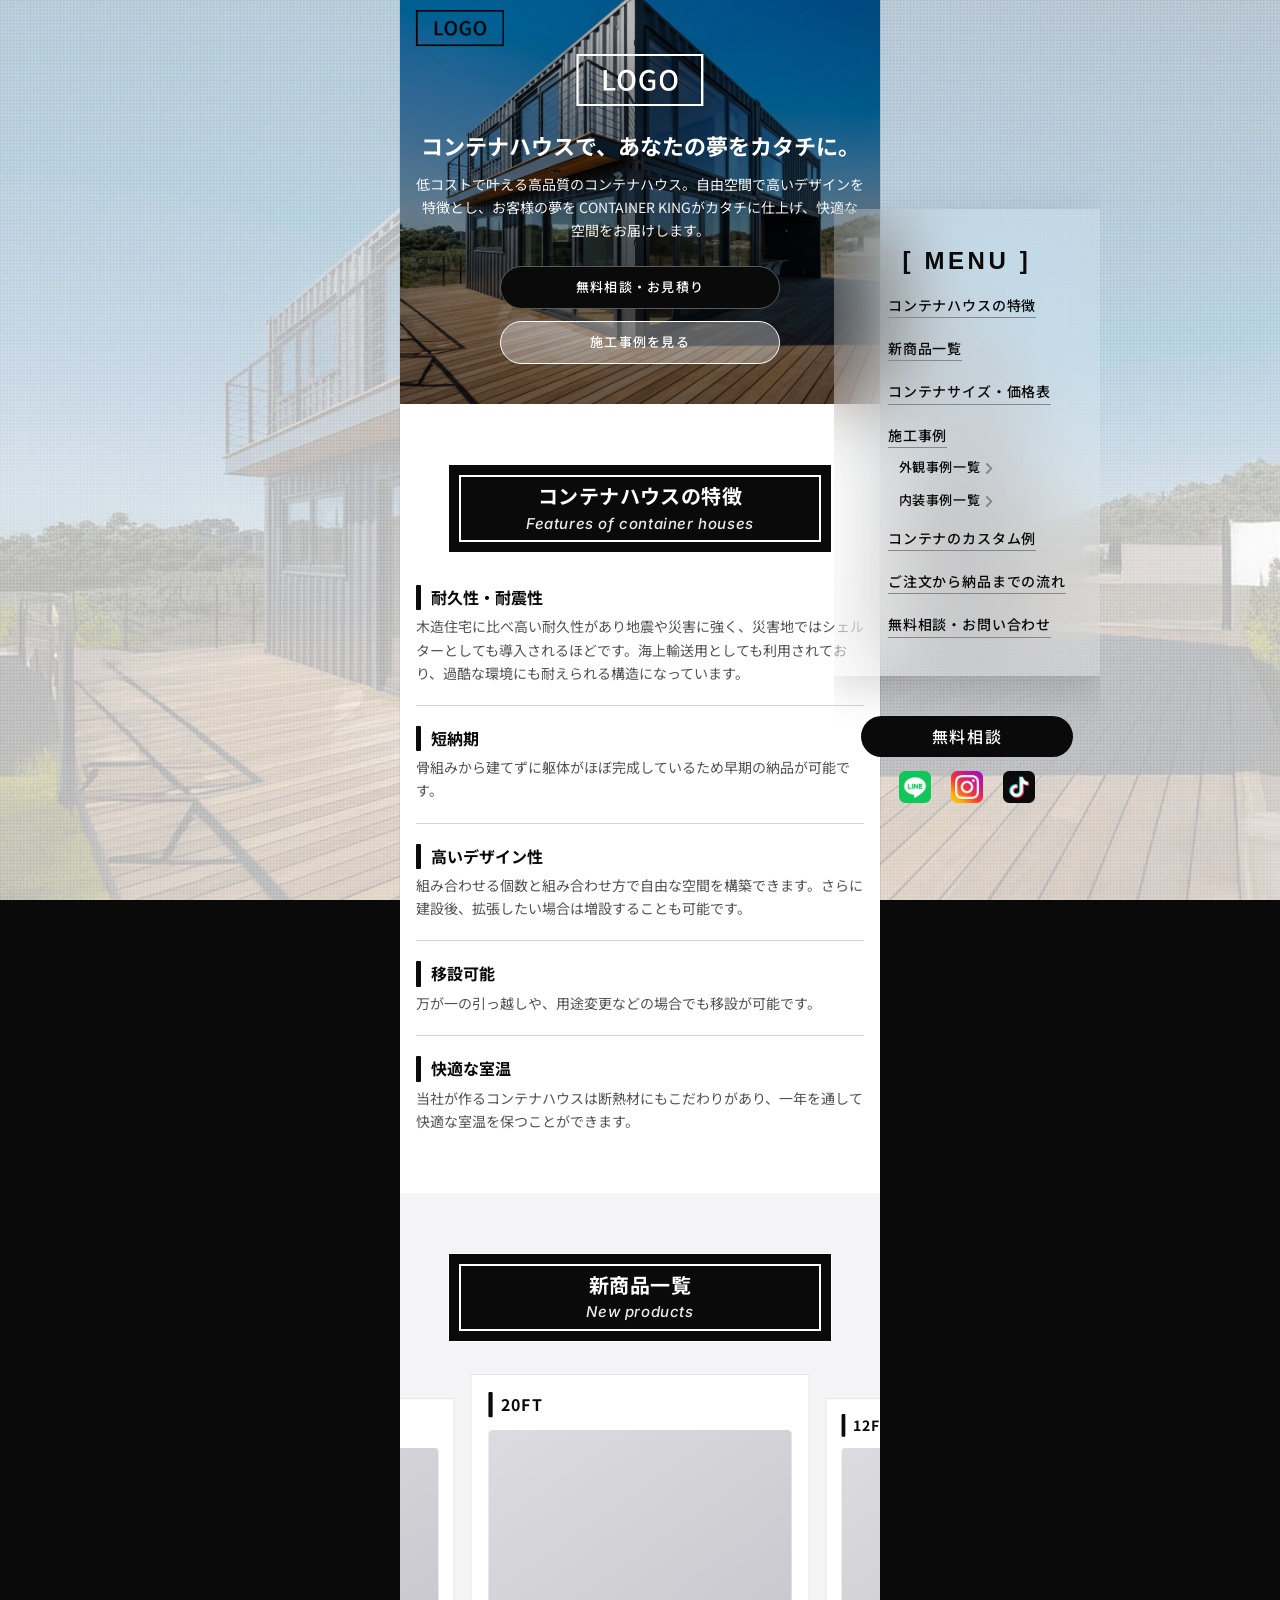
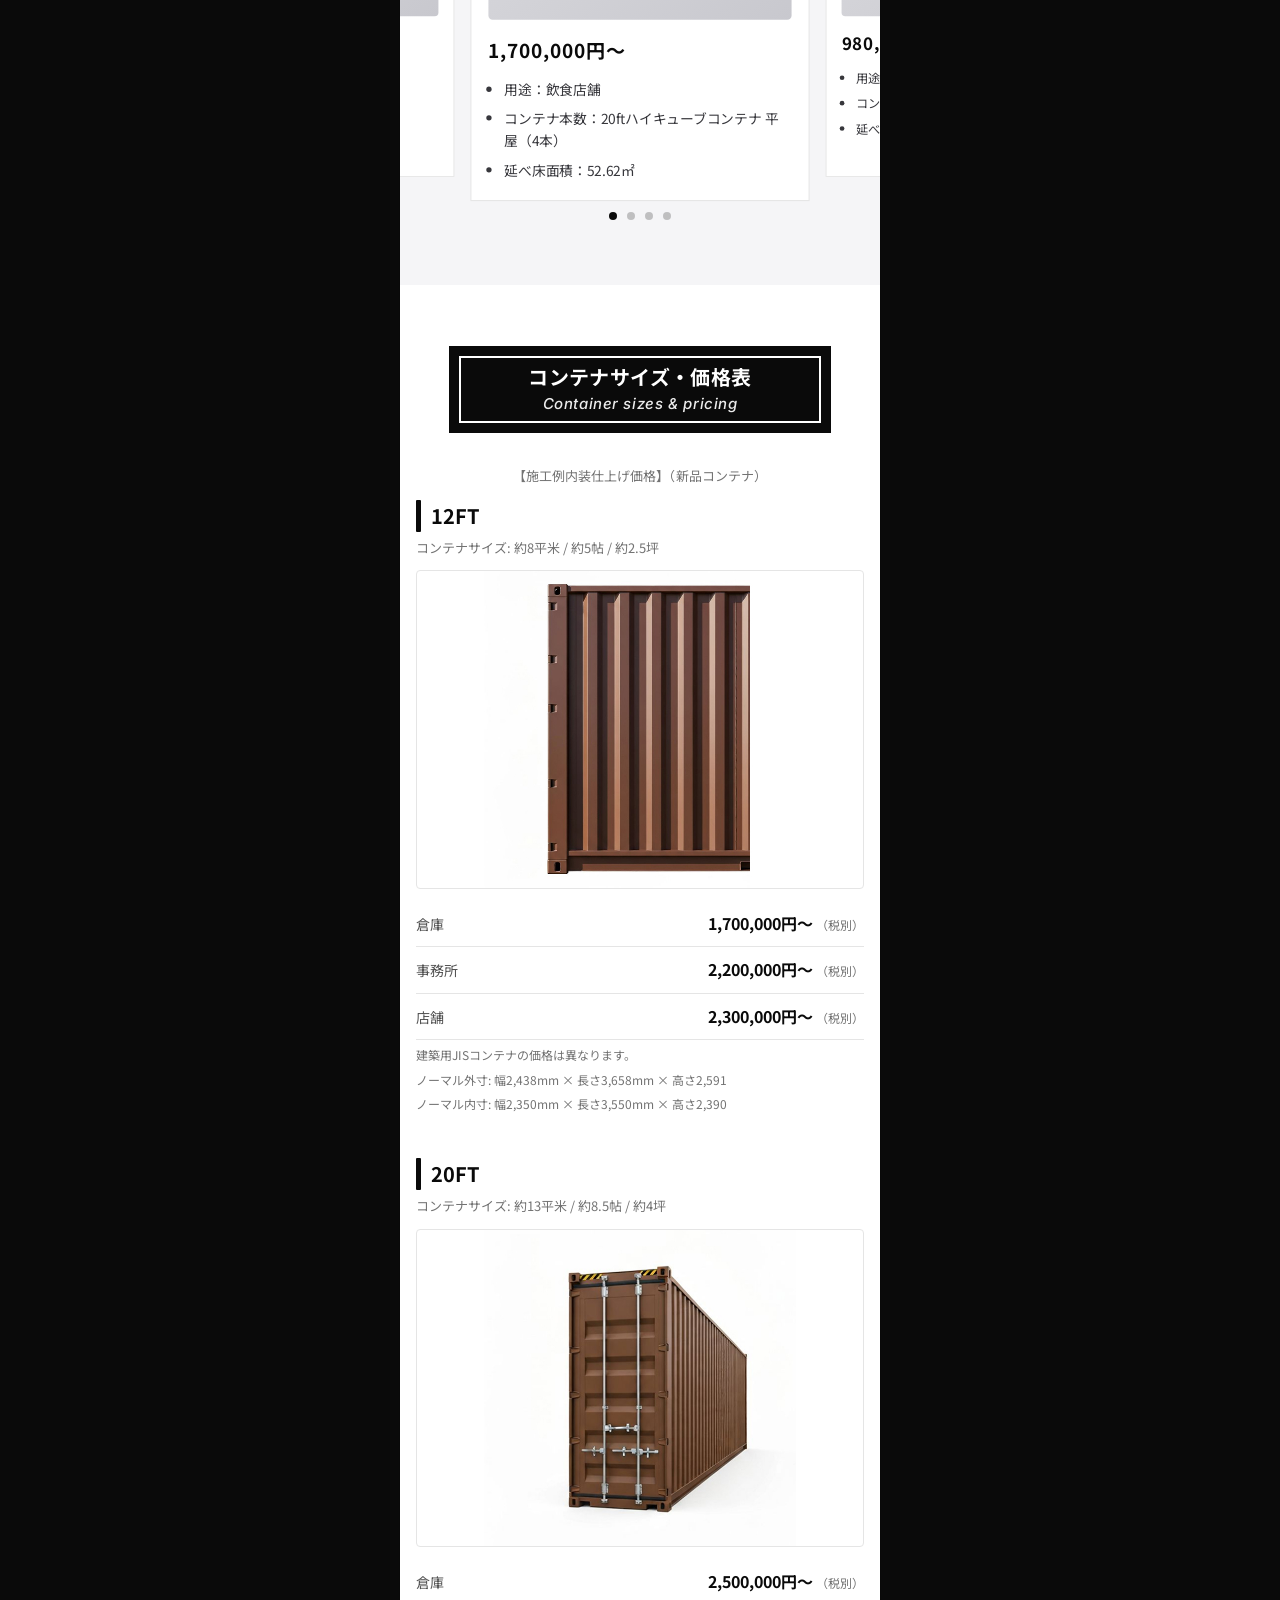
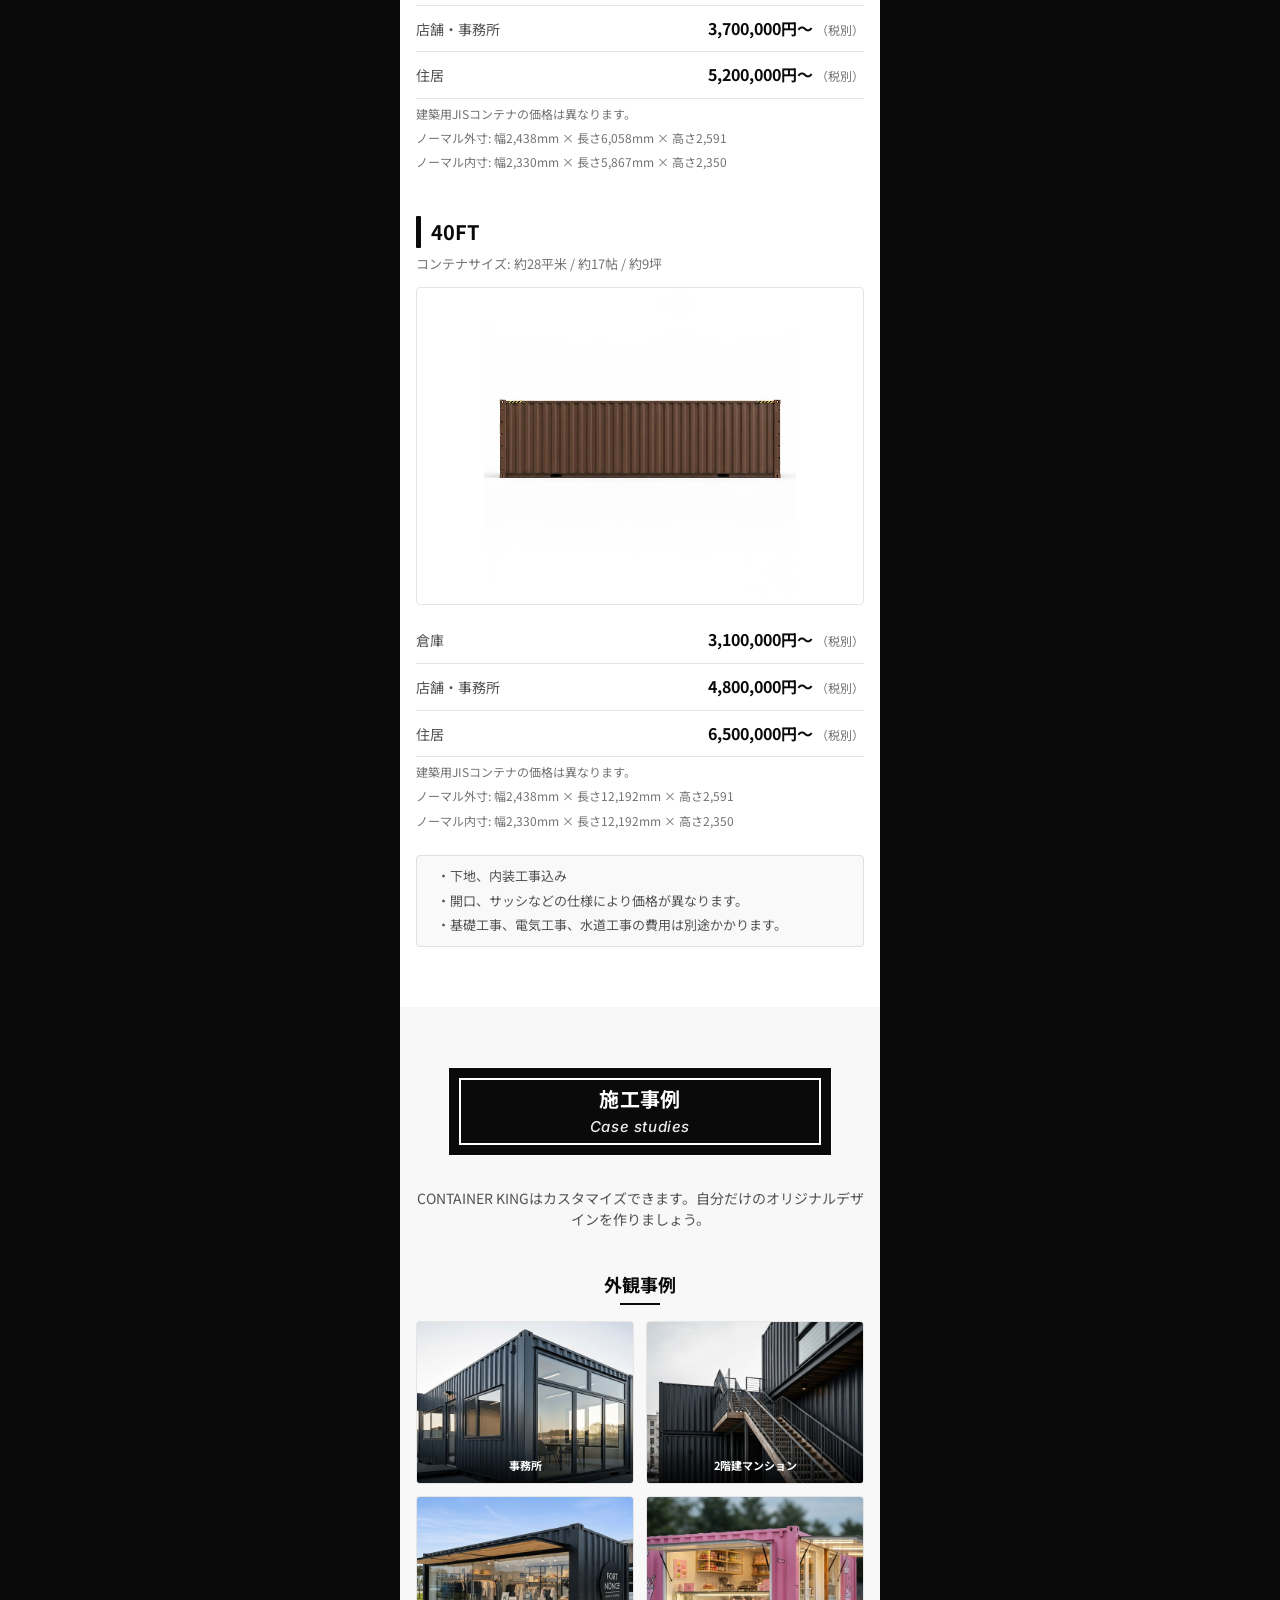
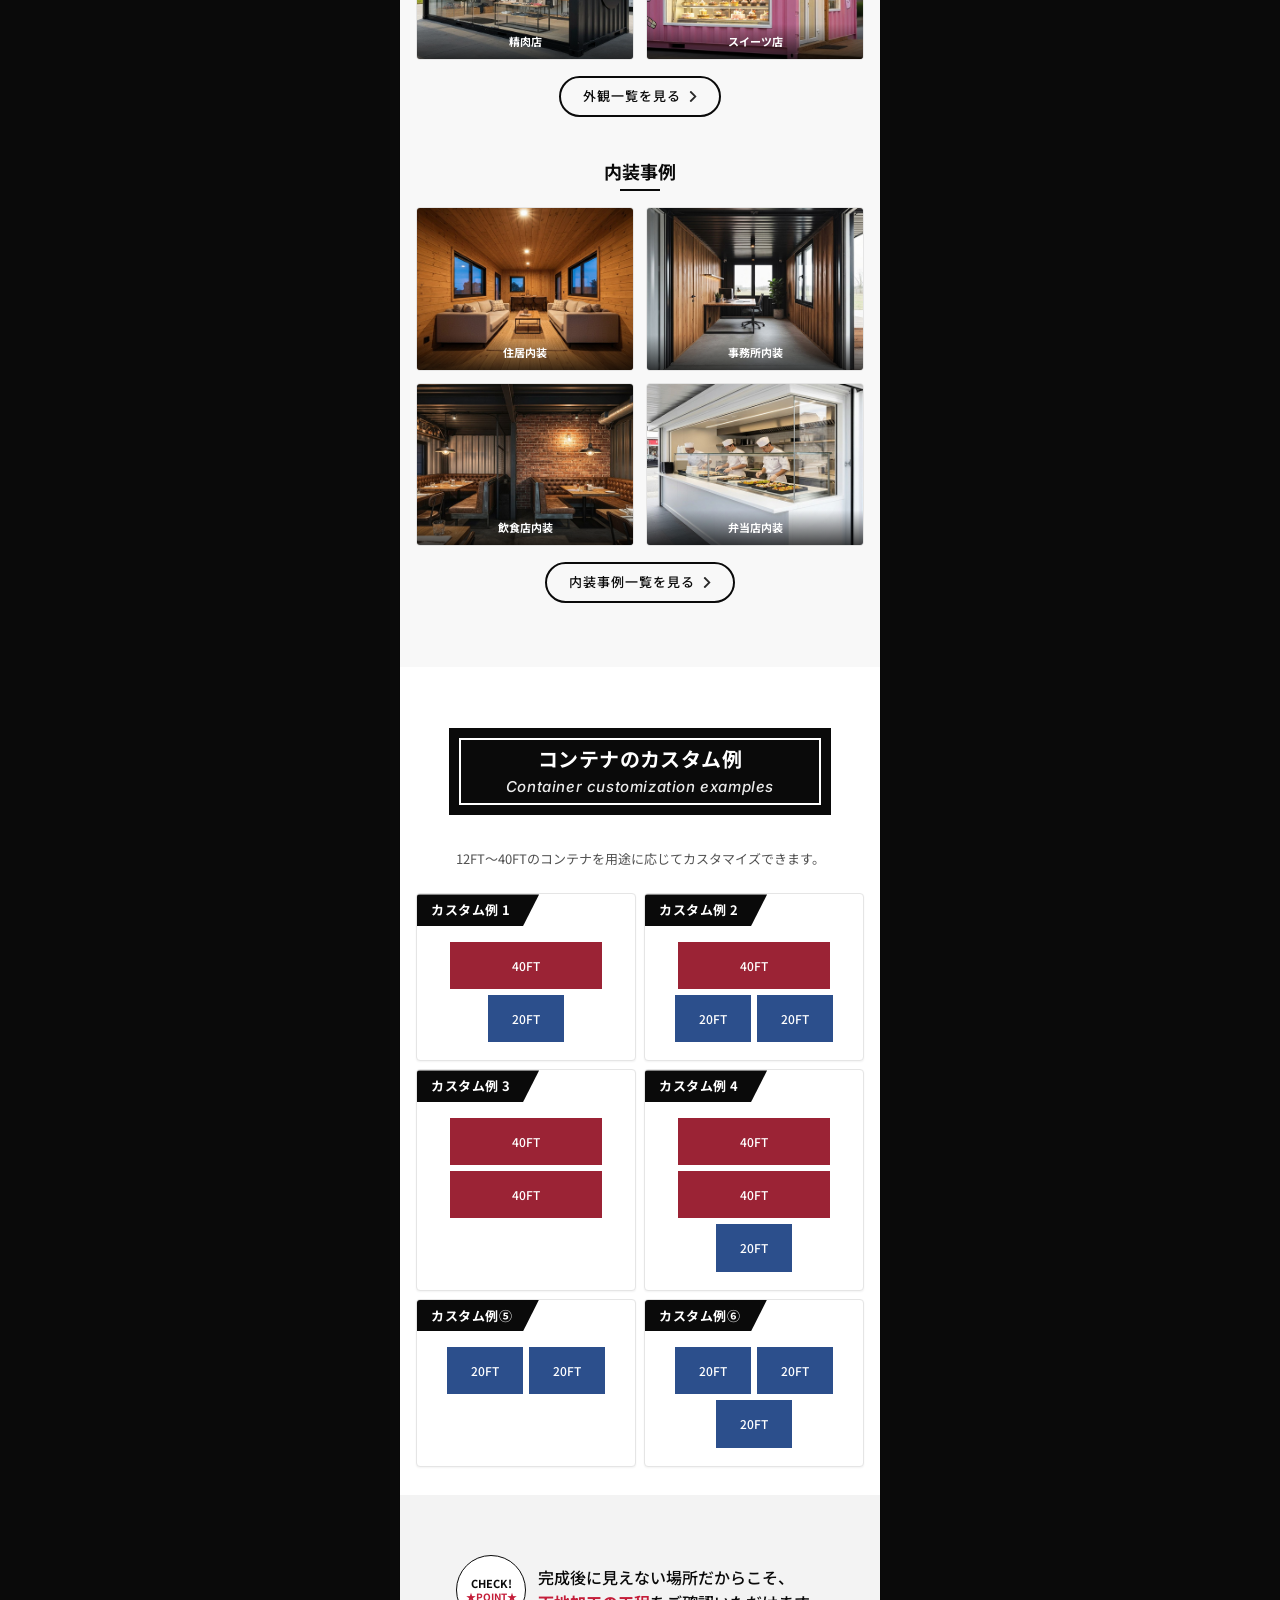
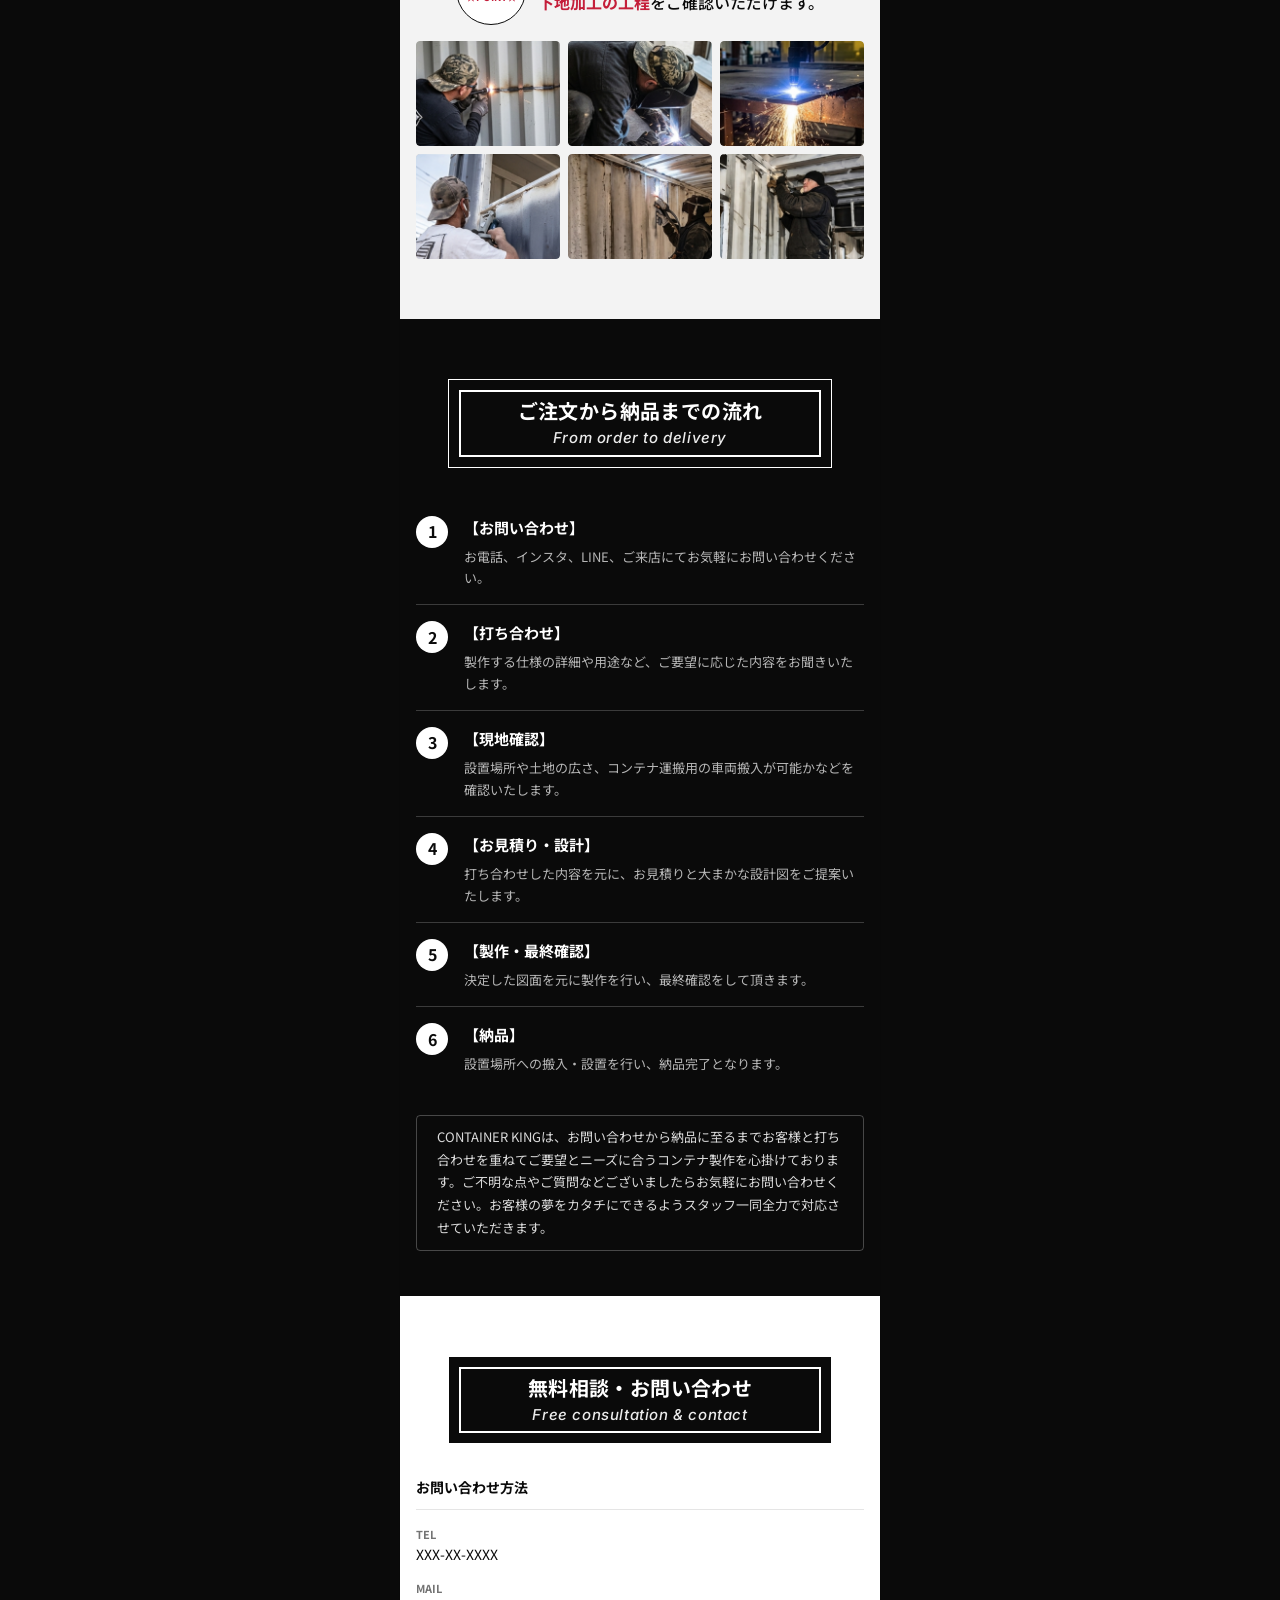
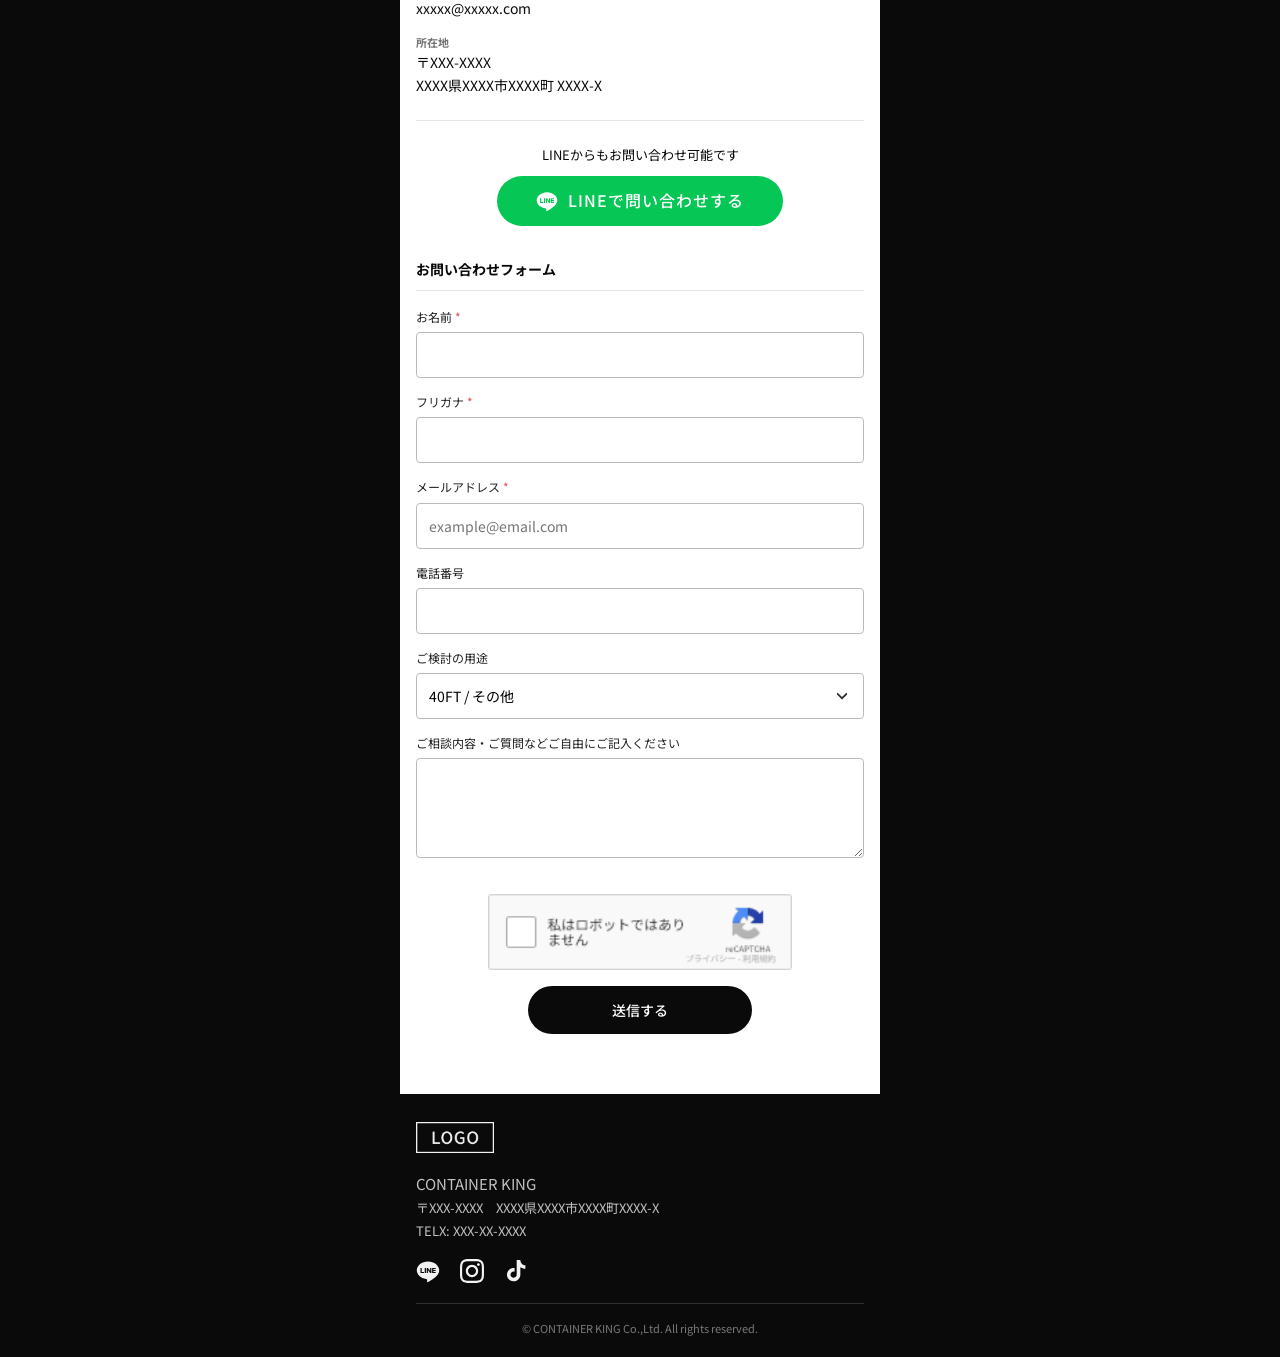
==== commit 878ba927: "各所調整（Instagramアイコン差し替え、SPbody色変更）" ====
--- a/index.html
+++ b/index.html
@@ -3,6 +3,7 @@
   <head>
     <meta charset="utf-8" />
     <meta name="viewport" content="width=device-width, initial-scale=1" />
+    <meta name="theme-color" content="#0a0a0a" />
     <title>コンテナLPサイト | コンテナハウス</title>
     <link rel="preconnect" href="https://fonts.googleapis.com" />
     <link rel="preconnect" href="https://fonts.gstatic.com" crossorigin />
--- a/css/styles.css
+++ b/css/styles.css
@@ -49,7 +49,7 @@
   font-size: 14px;
   line-height: 1.6;
   color: var(--color-text);
-  background-color: #1a1f2e;
+  background-color: var(--color-stroke-dark);
   background-image: url("../images/site-bg.jpg?v=2");
   background-size: cover;
   background-position: center center;
@@ -834,7 +834,7 @@
 .menu-toggle {
   display: flex;
   align-items: center;
-  gap: 8px;
+  gap: 16px;
 }
 
 .menu-btn {
@@ -940,6 +940,7 @@
   font-weight: 500;
   letter-spacing: 0.06em;
   text-decoration: none;
+  white-space: nowrap;
 }
 
 .btn--line:hover {
@@ -949,6 +950,7 @@
 
 .btn--line__text {
   color: #fff;
+  white-space: nowrap;
 }
 
 .btn--line__icon {
@@ -957,6 +959,18 @@
   filter: brightness(0) invert(1);
   display: block;
   flex-shrink: 0;
+}
+
+/* SP版は幅とパディングを調整して「LINEで問い合わせする」が折り返さないようにする */
+@media (max-width: 1200px) {
+  .btn--line {
+    width: 100%;
+    max-width: 290px;
+    padding: 12px 16px;
+    font-size: 14px;
+    letter-spacing: 0.04em;
+    gap: 8px;
+  }
 }
 
 /* ----- Hero（section-fv） ----- */
@@ -2148,10 +2162,16 @@
   filter: none;
 }
 
-/* フッター SNS：暗背景上でアイコンを白表示（LINE/X/Instagram/TikTok 共通） */
+/* フッター SNS：暗背景上でアイコンを白表示（LINE/TikTok は色付き SVG を filter で白化） */
 .site-footer .footer-sns .sns-icon img {
   filter: brightness(0) invert(1);
   opacity: 0.95;
+}
+
+/* Instagram は既に白ベクター SVG のため filter を外す（モバイル GPU 描画でぼける現象を回避） */
+.site-footer .footer-sns .sns-icon[aria-label="Instagram"] img {
+  filter: none;
+  image-rendering: auto;
 }
 
 .form label {
@@ -2221,13 +2241,19 @@
 @supports (-webkit-touch-callout: none) {
   .form-select-wrap {
     overflow: hidden;
+    border: 1px solid #bbb;
     border-radius: 4px;
-  }
-
+    background: #fff;
+  }
+
+  /* クリップで select 本体の右ボーダーが見えなくなるため、
+     枠線は .form-select-wrap 側で描画し、select からは除去 */
   .form-select-wrap select {
     width: calc(100% + 52px);
     max-width: none;
     margin-right: -52px;
+    border: none;
+    background-color: transparent;
   }
 }
 
@@ -2252,13 +2278,15 @@
 }
 
 .form .btn--submit {
-  width: 100%;
+  width: 60%;
   padding: 14px;
   background: var(--color-text);
   color: #fff;
   border-radius: 33px;
   margin-top: 4px;
   font-size: 14px;
+  display: block;
+  margin: 4px auto;
 }
 
 /* 送信ボタン：PCでは中央配置で幅50% */
@@ -2266,8 +2294,7 @@
   .form .btn--submit {
     width: 50%;
     display: block;
-    margin-left: auto;
-    margin-right: auto;
+    margin: 0 auto;
   }
 }
 
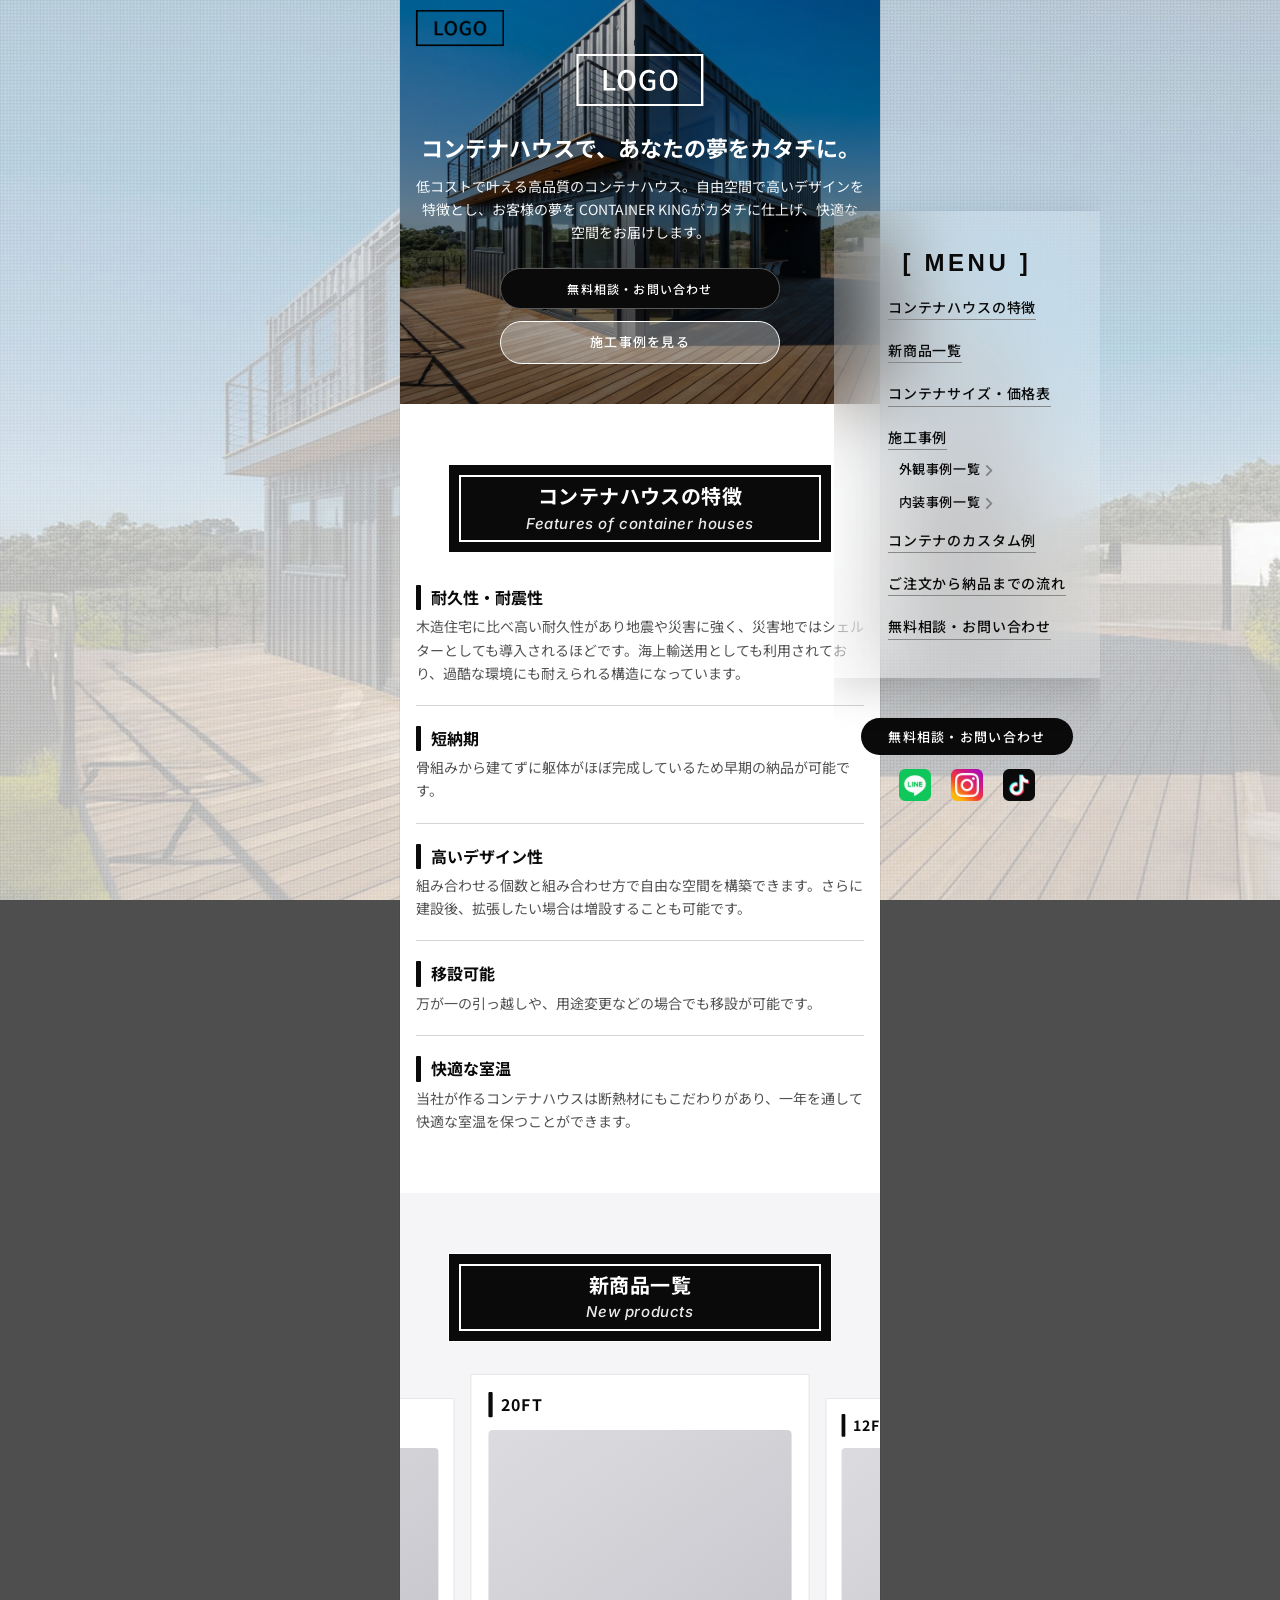
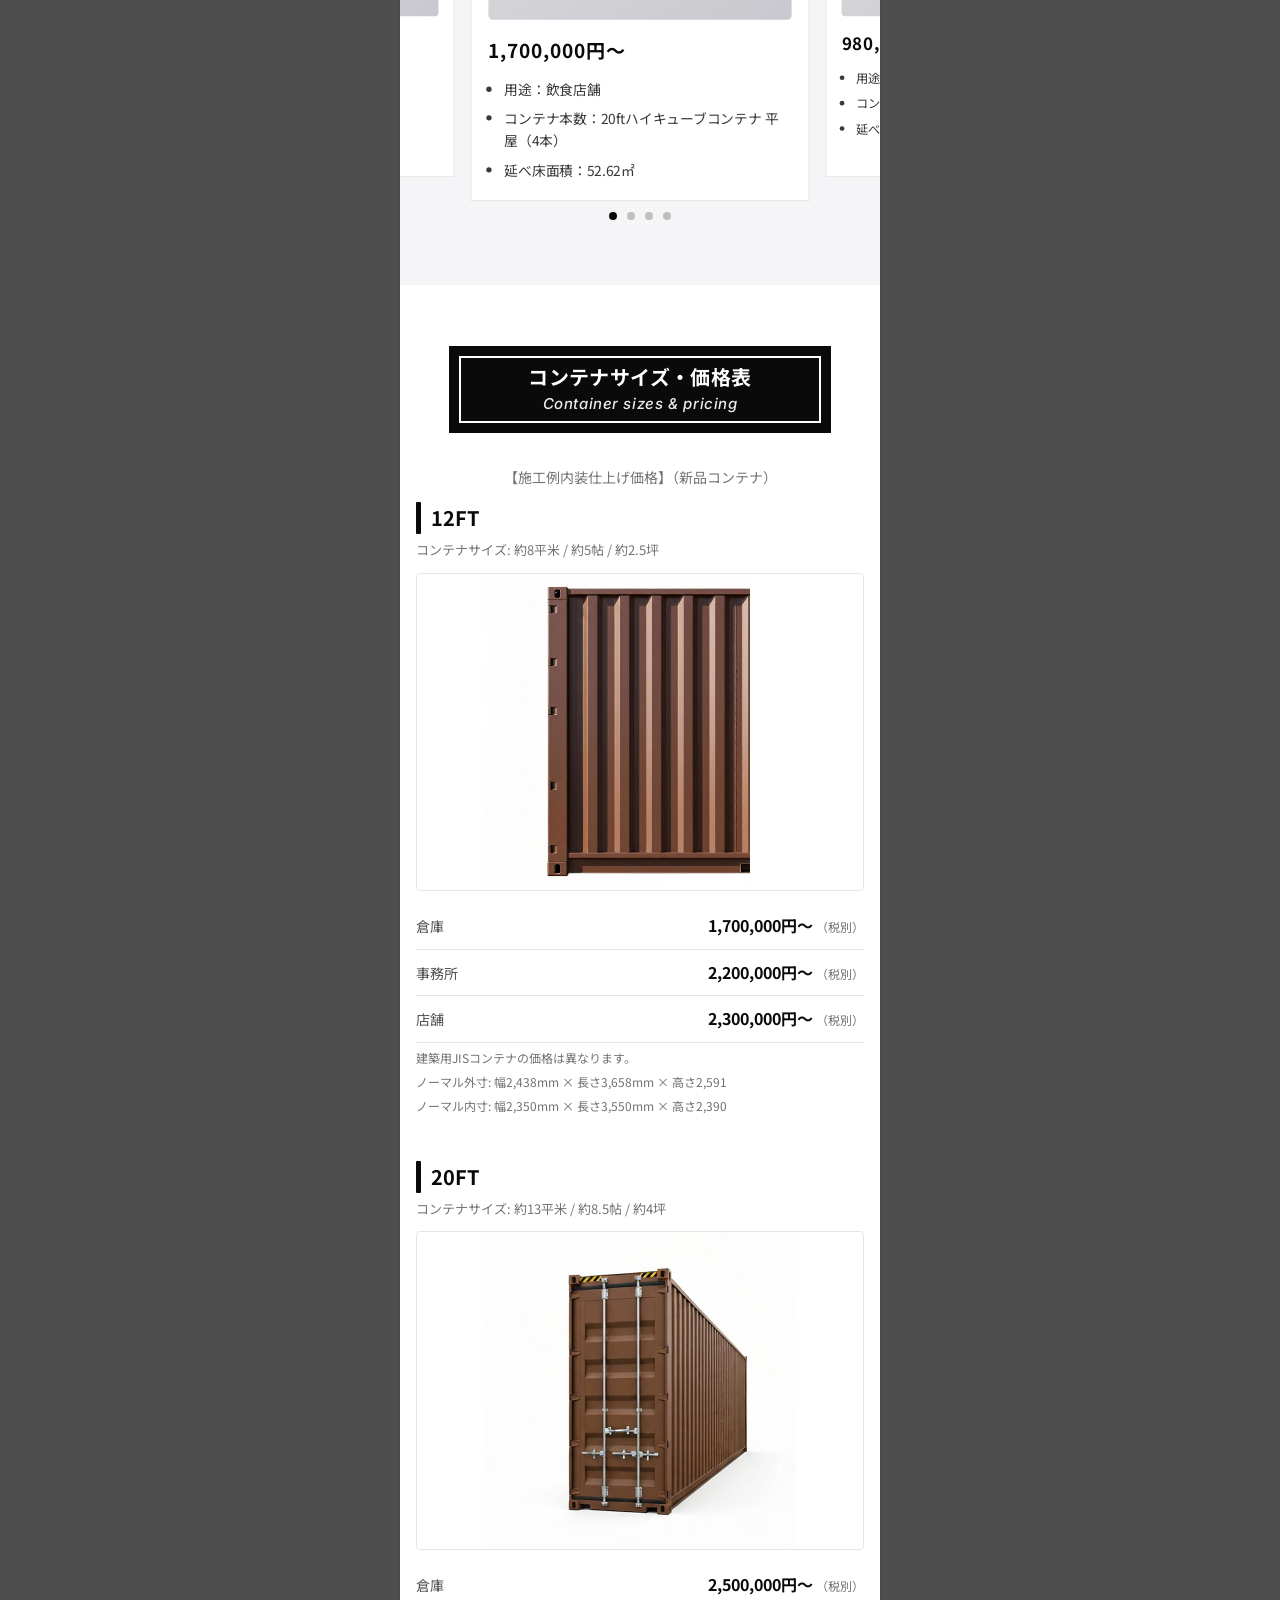
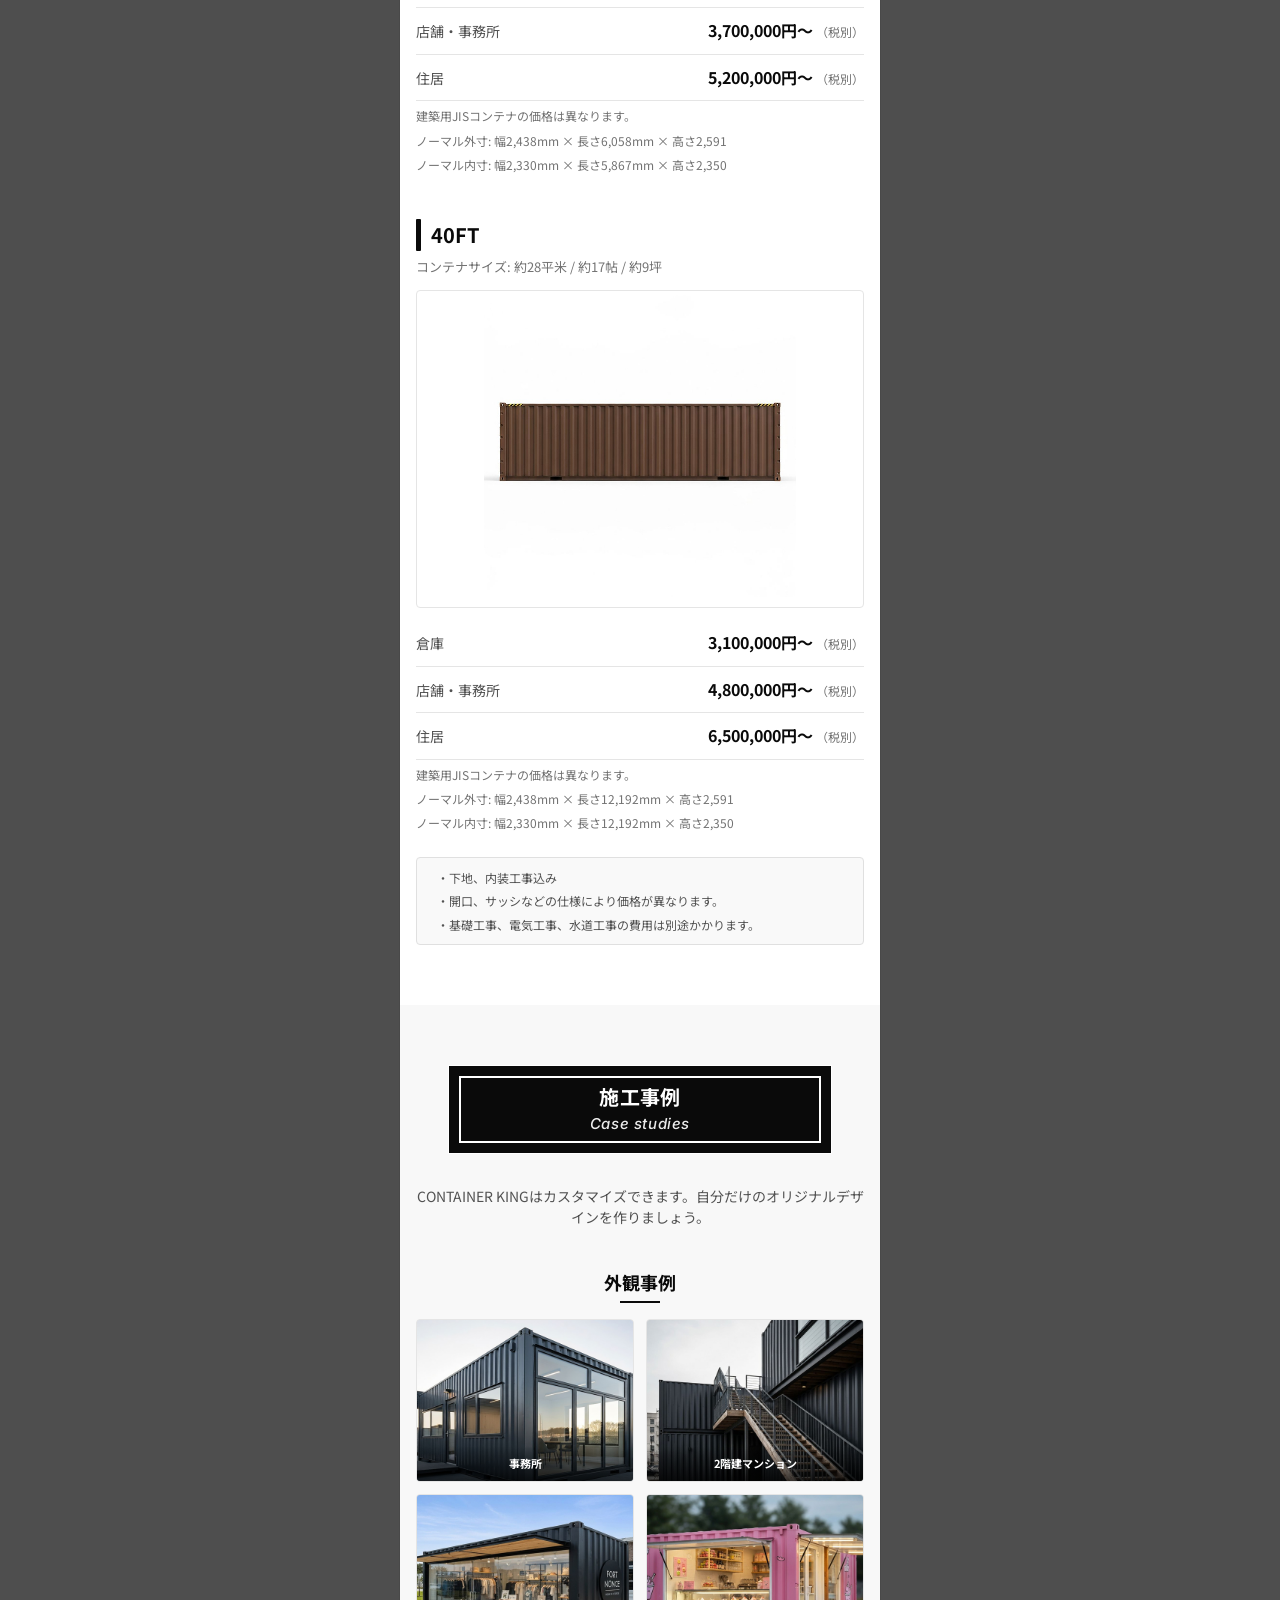
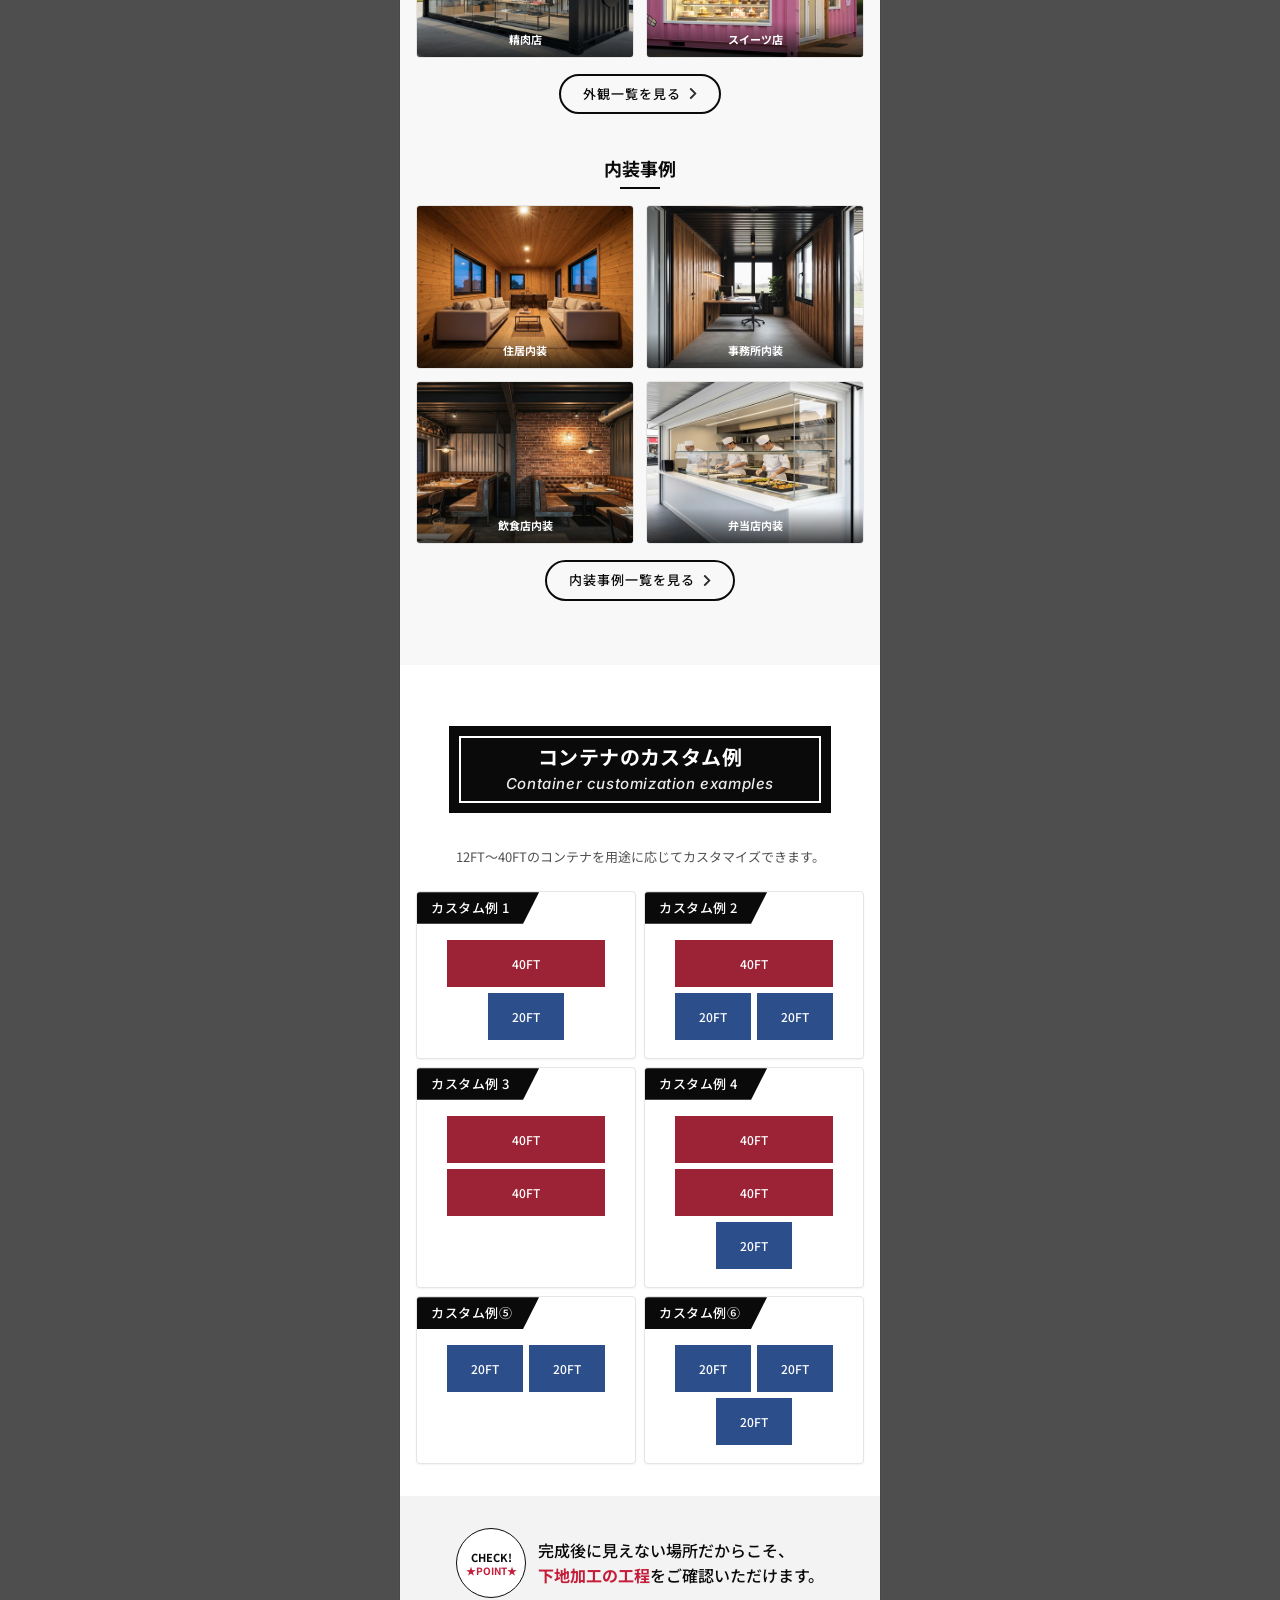
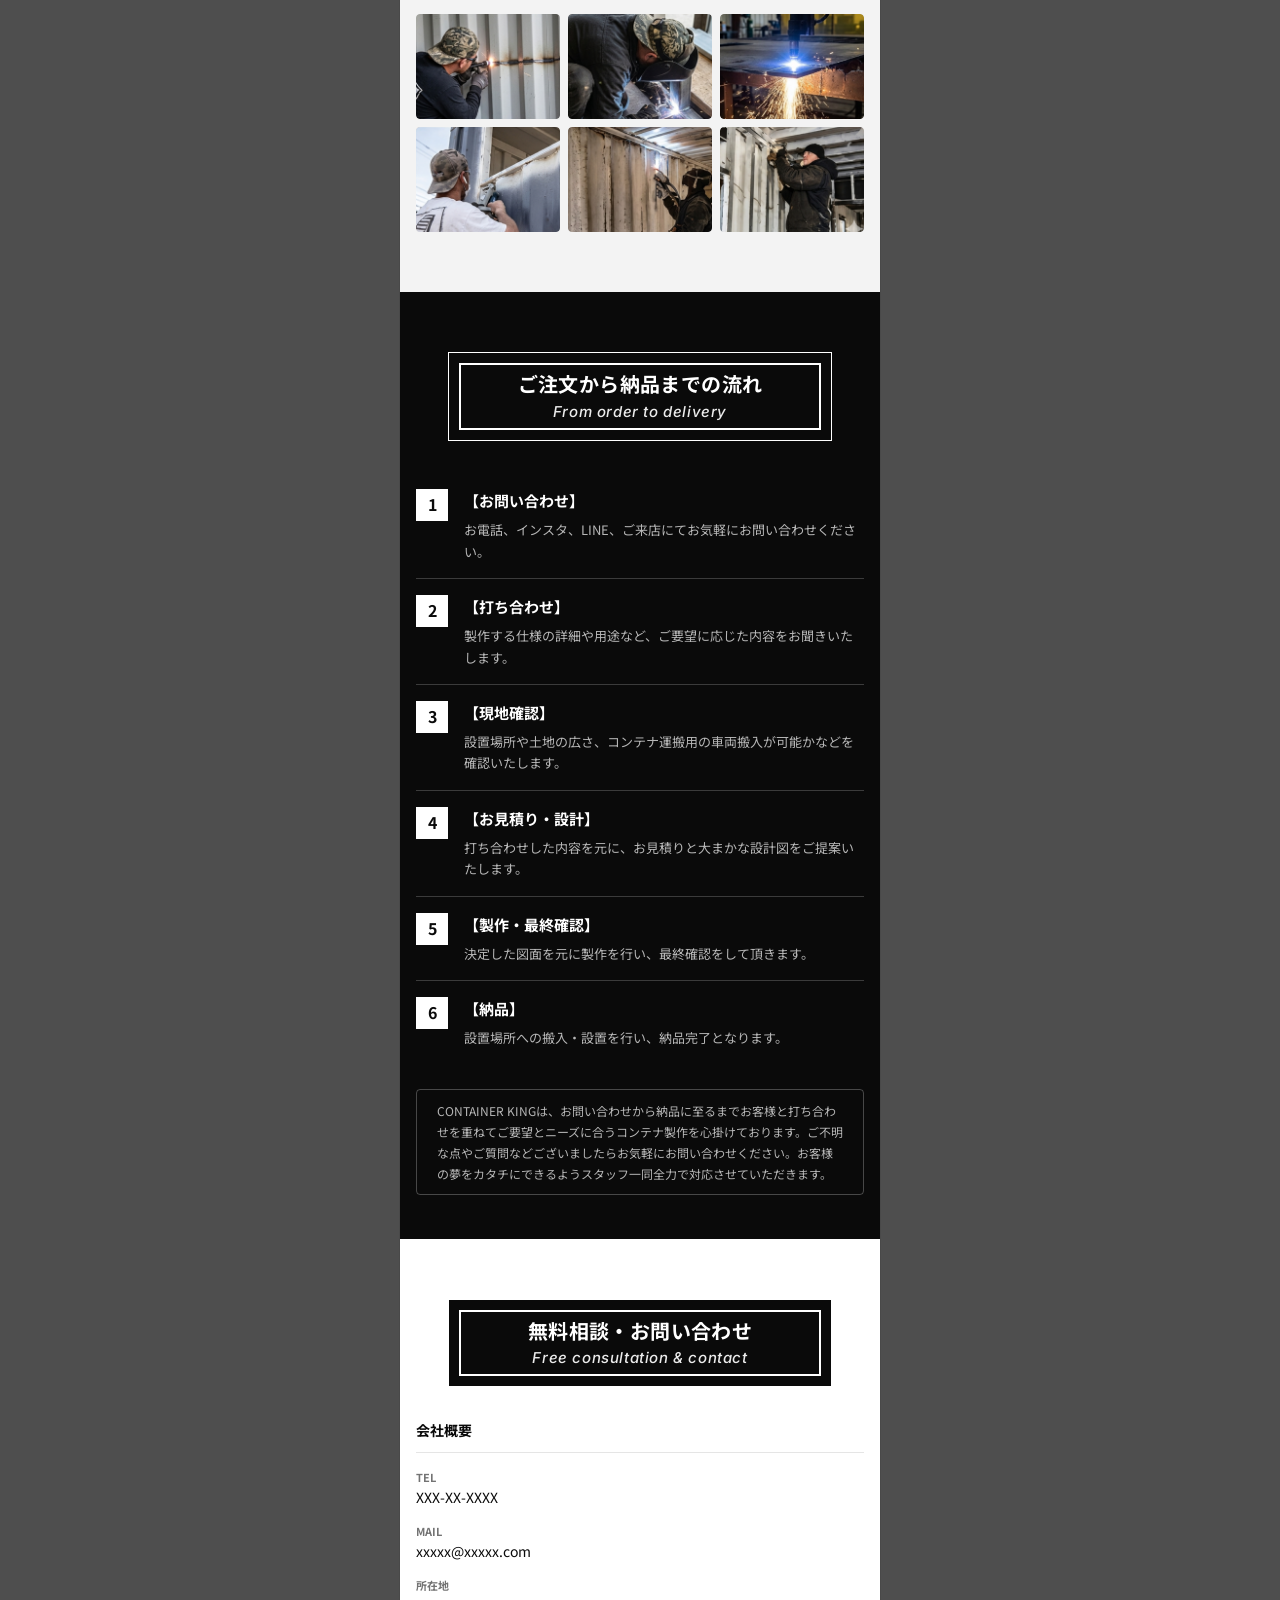
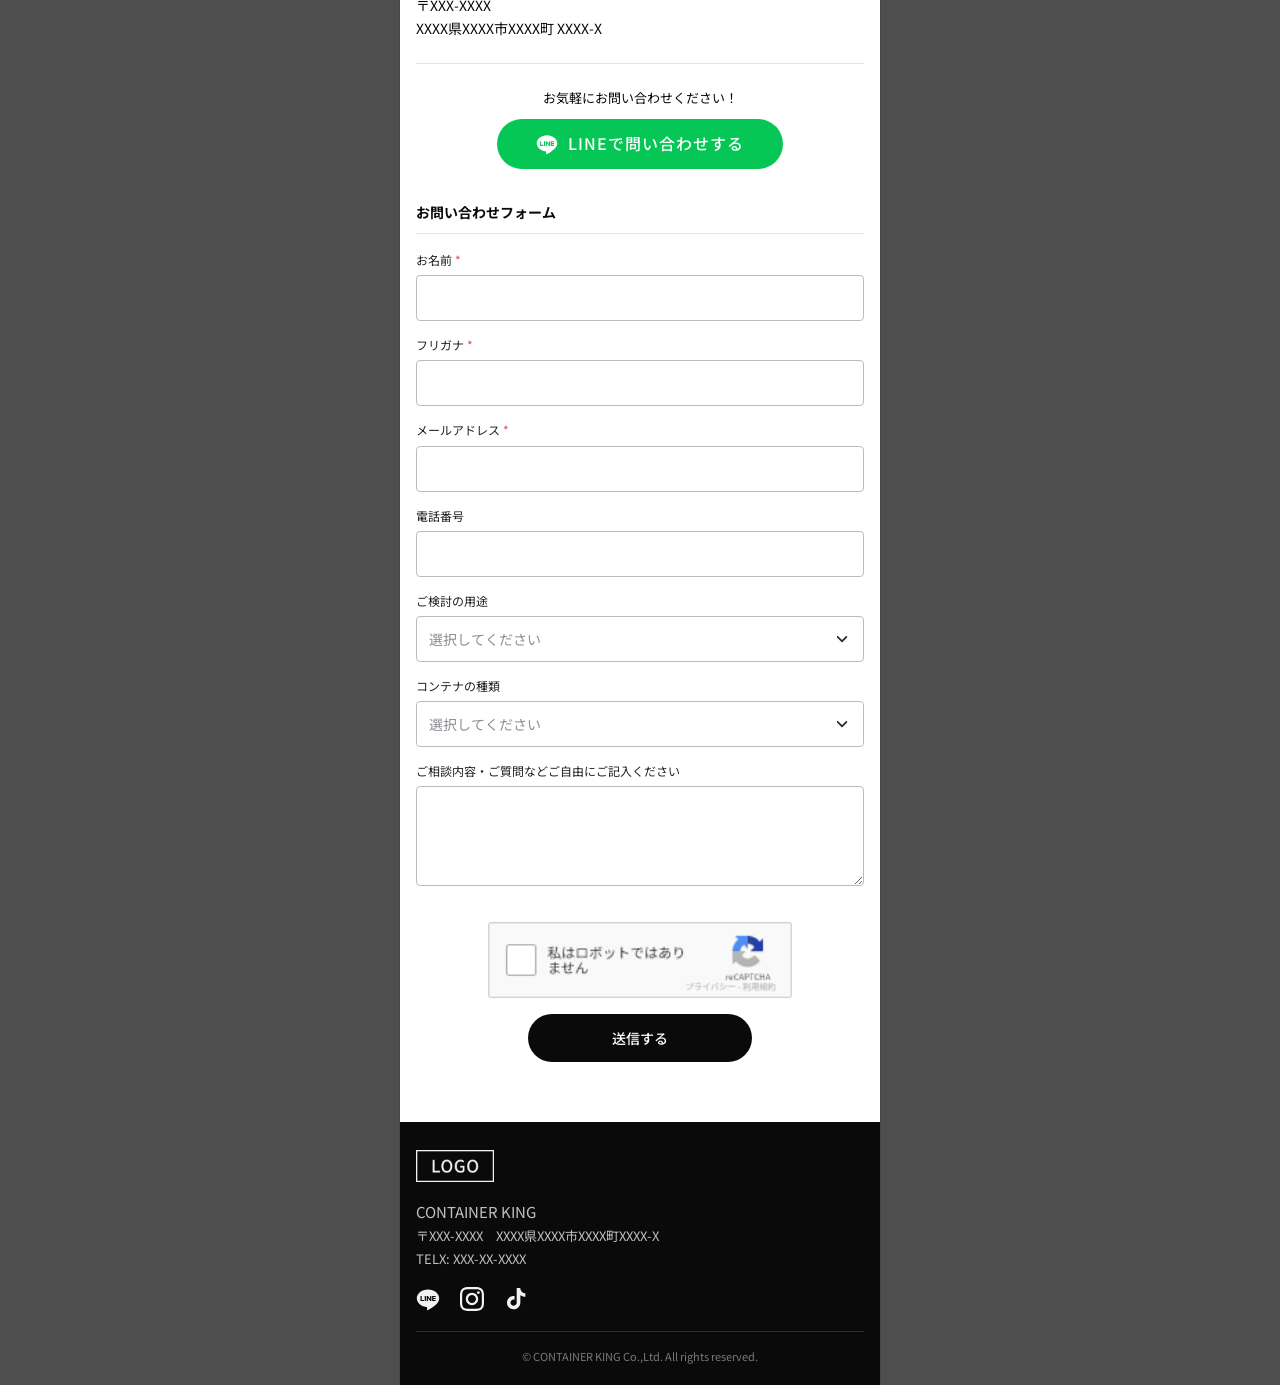
==== commit fe41430e: "初回コミット" ====
--- a/index.html
+++ b/index.html
@@ -63,7 +63,7 @@
               </div>
               <div class="site-header__rail-actions">
                 <a class="btn btn--primary site-header__rail-cta" href="#contact"
-                  >無料相談</a
+                  >無料相談・お問い合わせ</a
                 >
                 <div class="site-header__sns sns-row">
                   <a class="sns-icon sns-icon--pc-gmenu" href="#" aria-label="LINE"
@@ -80,7 +80,10 @@
             </div>
           </div>
           <div class="menu-toggle">
-            <a class="btn btn--primary" href="#contact">無料相談</a>
+            <a class="btn btn--primary menu-toggle__cta" href="#contact">
+              <span class="menu-toggle__cta-line">無料相談</span>
+              <span class="menu-toggle__cta-line">お問い合わせ</span>
+            </a>
             <label for="nav-toggle" class="menu-btn" aria-label="メニューを開く">
               <span></span>
               <span></span>
@@ -159,7 +162,7 @@
             </p>
             <div class="hero__actions">
               <a class="btn btn--primary btn--hero-primary" href="#contact"
-                >無料相談・お見積り</a
+                >無料相談・お問い合わせ</a
               >
               <a class="btn btn--hero-outline" href="#cases">施工事例を見る</a>
             </div>
@@ -784,7 +787,7 @@
           <div class="wrap">
             <div class="contact-layout">
               <div class="contact-box">
-                <h3>お問い合わせ方法</h3>
+                <h3>会社概要</h3>
                 <dl>
                   <div class="contact-row">
                     <dt>TEL</dt>
@@ -802,7 +805,7 @@
                     </dd>
                   </div>
                 </dl>
-                <p class="contact-sns-label">LINEからもお問い合わせ可能です</p>
+                <p class="contact-sns-label">お気軽にお問い合わせください！</p>
                 <a class="btn btn--line" href="#">
                   <img class="btn--line__icon" src="images/LINE.svg" alt="" width="24" height="24" />
                   <span class="btn--line__text">LINEで問い合わせする</span>
@@ -819,19 +822,27 @@
                   type="email"
                   name="email"
                   required
-                  placeholder="example@email.com"
                   autocomplete="email"
                 />
                 <label>電話番号</label>
                 <input type="tel" name="tel" autocomplete="tel" />
                 <label>ご検討の用途</label>
                 <div class="form-select-wrap">
-                  <select name="use">
-                    <option>40FT / その他</option>
-                    <option>12FT</option>
-                    <option>20FT</option>
-                    <option>40FT</option>
-                    <option>その他</option>
+                  <select name="purpose">
+                    <option value="">選択してください</option>
+                    <option value="home">家庭用</option>
+                    <option value="business">事業用</option>
+                    <option value="investment">投資用</option>
+                  </select>
+                </div>
+                <label>コンテナの種類</label>
+                <div class="form-select-wrap">
+                  <select name="container_type">
+                    <option value="">選択してください</option>
+                    <option value="12FT">12FT</option>
+                    <option value="20FT">20FT</option>
+                    <option value="40FT">40FT</option>
+                    <option value="other">その他</option>
                   </select>
                 </div>
                 <label>ご相談内容・ご質問などご自由にご記入ください</label>
--- a/css/styles.css
+++ b/css/styles.css
@@ -35,6 +35,9 @@
 html {
   scroll-behavior: smooth;
   -webkit-text-size-adjust: 100%;
+  /* iOS Safari のラバーバンド（上下のオーバースクロール領域）と
+     ブラウザクロームの背景色に反映される */
+  background-color: #0a0a0a;
 }
 
 /* アンカー遷移時に固定ヘッダー分の余白（スクロールスパイ／スムーズスクロール） */
@@ -60,7 +63,7 @@
 /* 背景画像の上に薄い白を重ねる（body に filter すると文字もかかるため擬似要素で分離） */
 body::before {
   content: "";
-  position: fixed;
+  position: absolute;
   inset: 0;
   z-index: 0;
   pointer-events: none;
@@ -720,7 +723,7 @@
   .site-header__rail a.site-header__rail-cta.btn--primary {
     padding: 10px 32px;
     border-radius: 999px;
-    font-size: 16px;
+    font-size: 13px;
     font-weight: 500;
     line-height: 1.35;
     letter-spacing: 0.06em;
@@ -834,14 +837,30 @@
 .menu-toggle {
   display: flex;
   align-items: center;
-  gap: 16px;
+  gap: 12px;
+}
+
+.menu-toggle__cta {
+  flex-direction: column;
+  justify-content: center;
+  padding: 6px 14px;
+  min-height: 40px;
+  font-size: 11px;
+  line-height: 1.15;
+  letter-spacing: 0.04em;
+  text-align: center;
+  gap: 2px;
+  white-space: nowrap;
+}
+
+.menu-toggle__cta-line {
+  display: block;
 }
 
 .menu-btn {
   width: 40px;
   height: 40px;
-  border: 1px solid var(--color-border);
-  border-radius: 8px;
+  border: 1px solid var(--color-stroke-dark);
   background: #fff;
   padding: 0;
   cursor: pointer;
@@ -901,6 +920,8 @@
   border-radius: 33px;
   flex-shrink: 0;
   letter-spacing: 0.1em;
+  border: 1px solid #fff;
+  font-size: 12px;
 }
 
 .btn--hero-primary {
@@ -1296,10 +1317,10 @@
 
 /* チェックポイント（バッジ＋説明＋3×2 写真グリッド works_check01–06、296×216 比率） */
 .checkpoint {
-  margin-top: 28px;
+  margin-top: 32px;
   margin-left: calc(-1 * var(--gutter));
   margin-right: calc(-1 * var(--gutter));
-  padding: 60px var(--gutter) 60px;
+  padding: 32px var(--gutter) 60px;
   background: #f3f3f3;
 }
 
@@ -1413,7 +1434,7 @@
   background: #0a0a0a;
   color: #fff;
   font-size: 13px;
-  font-weight: 700;
+  font-weight: 500;
   letter-spacing: 0.04em;
   line-height: 1.2;
   box-sizing: border-box;
@@ -1433,7 +1454,7 @@
 
 .custom-card__tags .tag {
   min-width: 0;
-  width: 80%;
+  width: 83%;
   justify-content: center;
   font-size: 12px;
   padding: 14px 8px;
@@ -1549,8 +1570,7 @@
 
 .pricing-note {
   text-align: center;
-  font-size: 13px;
-  font-weight: 400;
+  font-size: 14px;
   color: var(--color-text-muted);
 }
 
@@ -1684,7 +1704,7 @@
   margin: 0;
   padding: 10px 20px;
   list-style: none;
-  font-size: 13px;
+  font-size: 12px;
   line-height: 1.6;
   color: var(--color-text-secondary);
   background: #f9f9f9;
@@ -1897,13 +1917,27 @@
   margin-top: 8px;
 }
 
+/* 施工事例ギャラリー：枚数表示はパネル内ではなく画面右下に固定（閉じるボタンと同じビューポート基準） */
 .image-modal__pager {
-  margin: 0 0 8px;
+  position: fixed;
+  z-index: 9;
+  bottom: calc(16px + env(safe-area-inset-bottom, 0px));
+  right: calc(16px + env(safe-area-inset-right, 0px));
+  left: auto;
+  margin: 0;
+  width: max-content;
+  max-width: calc(100vw - 32px - env(safe-area-inset-left, 0px) - env(safe-area-inset-right, 0px));
+  box-sizing: border-box;
+  padding: 8px 14px;
+  border-radius: 8px;
   text-align: center;
   font-size: 13px;
   font-weight: 500;
   letter-spacing: 0.04em;
-  color: rgb(255 255 255 / 0.88);
+  color: rgb(255 255 255 / 0.95);
+  background: rgb(0 0 0 / 0.55);
+  box-shadow: 0 2px 12px rgba(0, 0, 0, 0.35);
+  pointer-events: none;
 }
 
 .image-modal__pager[hidden] {
@@ -2046,7 +2080,6 @@
 .flow-step__num {
   width: 32px;
   height: 32px;
-  border-radius: 50%;
   background: #fff;
   color: var(--color-text);
   display: flex;
@@ -2076,9 +2109,9 @@
   padding: 10px 20px;
   border: 1px solid rgba(255, 255, 255, 0.25);
   border-radius: 4px;
-  font-size: 13px;
+  font-size: 12px;
   line-height: 1.75;
-  color: rgba(255, 255, 255, 0.85);
+  color: var(--color-flow-muted);
 }
 
 /* Contact */
@@ -2089,6 +2122,7 @@
   font-weight: 700;
   padding-bottom: 10px;
   border-bottom: 1px solid var(--color-border);
+
 }
 
 .contact-row {
@@ -2195,6 +2229,24 @@
   border: 1px solid #bbb;
   border-radius: 4px;
   margin-bottom: 14px;
+}
+
+/* 入力系プレースホルダー色（例：メールアドレスの example@... と同じ色に統一） */
+.form input::placeholder,
+.form textarea::placeholder {
+  color: #8e8e93;
+  opacity: 1;
+}
+
+/* 「選択してください」など value="" の option が選択中のときは、
+   プレースホルダー色と同じ見た目にする */
+.form select:has(option[value=""]:checked) {
+  color: #8e8e93;
+}
+
+/* プルダウンを開いたときの各 option は通常の文字色に戻す */
+.form select option {
+  color: var(--color-text);
 }
 
 /* プルダウン：OS／ブラウザ既定の矢印をやめ、images/icon-more.svg を90°回転して下向きに統一 */
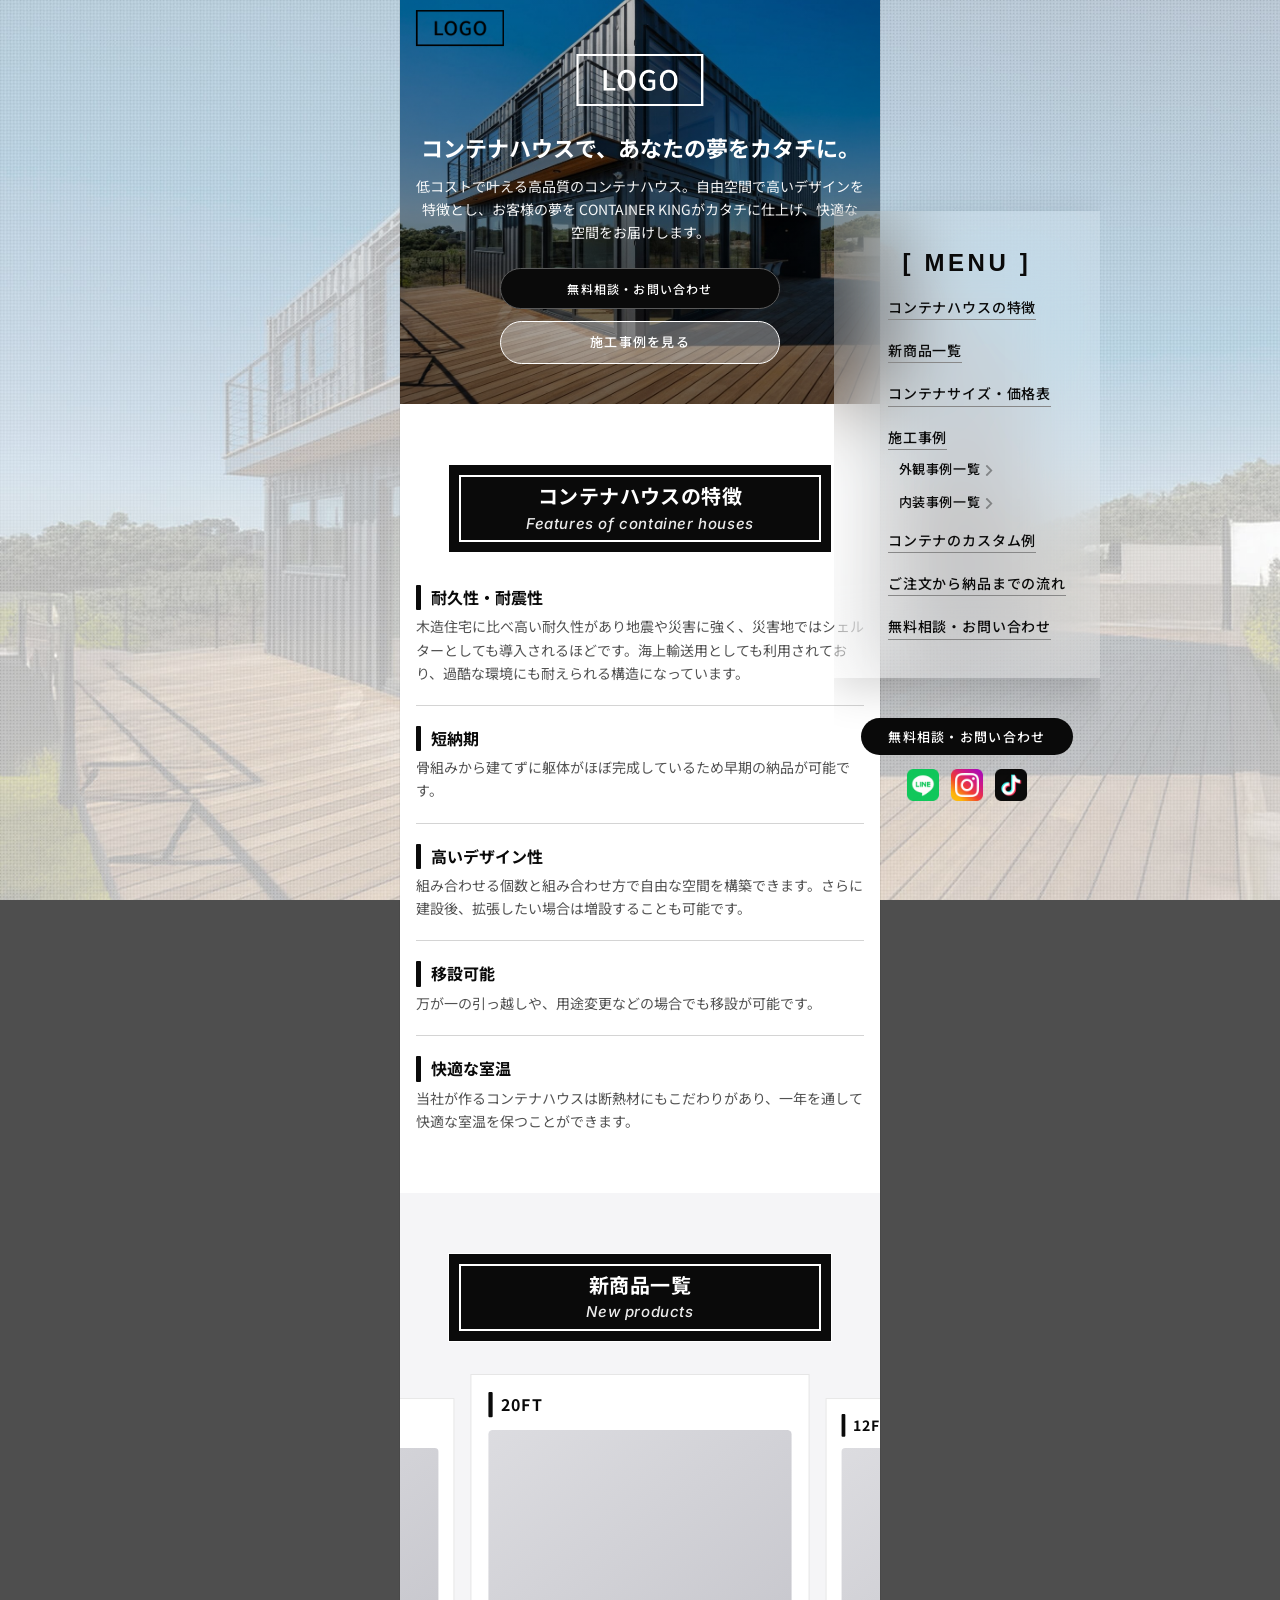
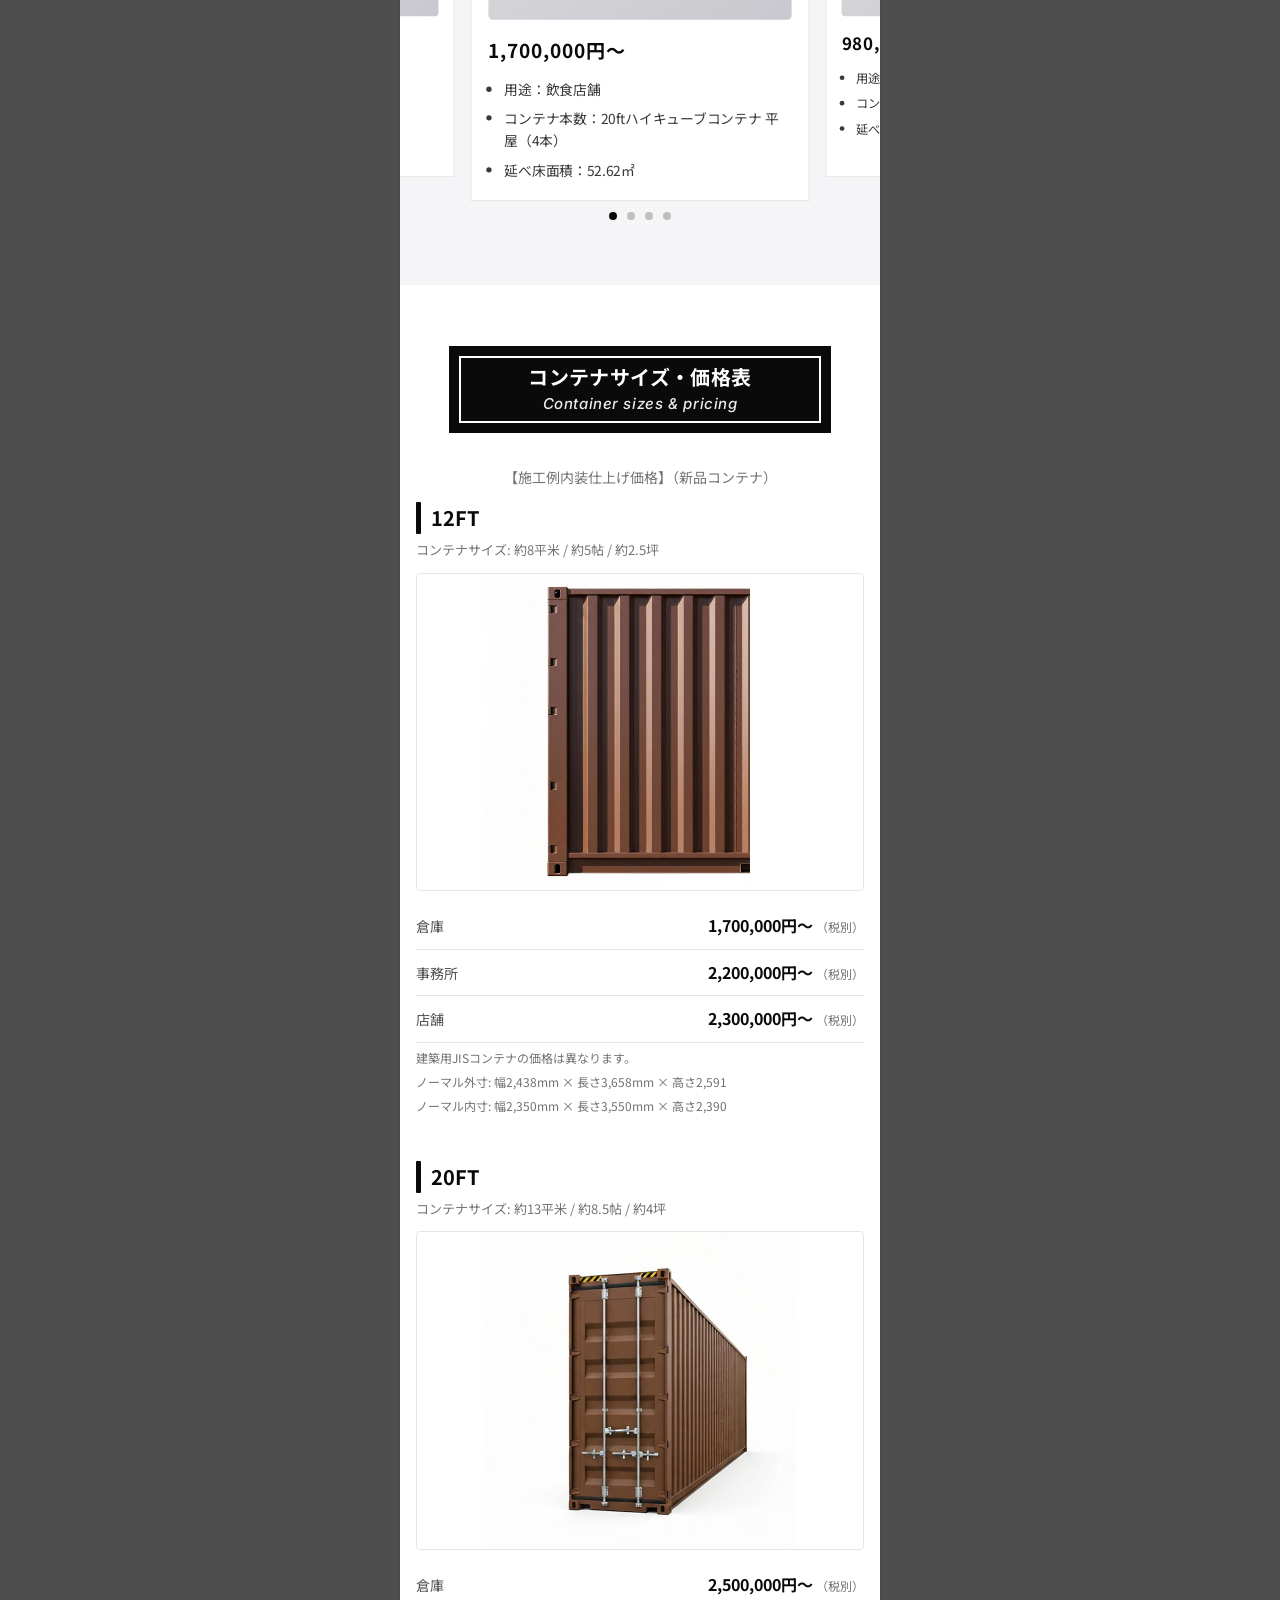
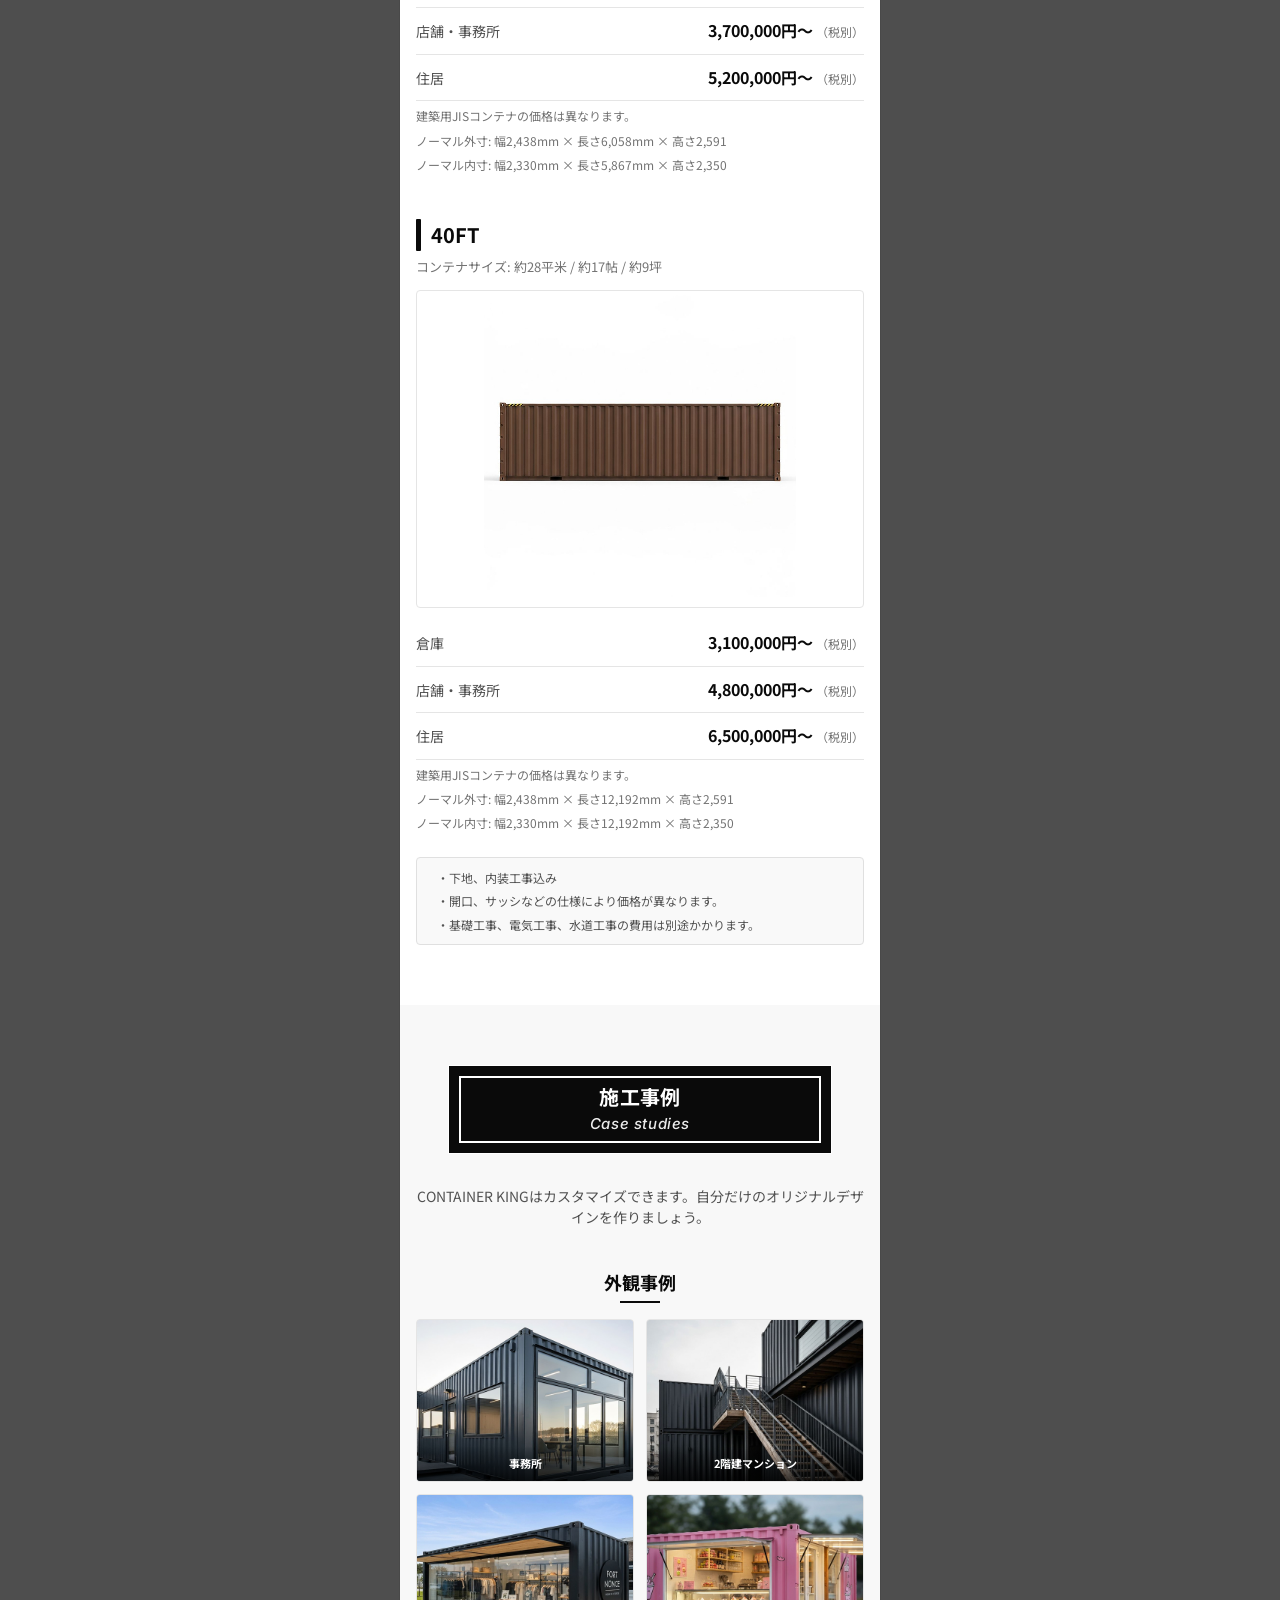
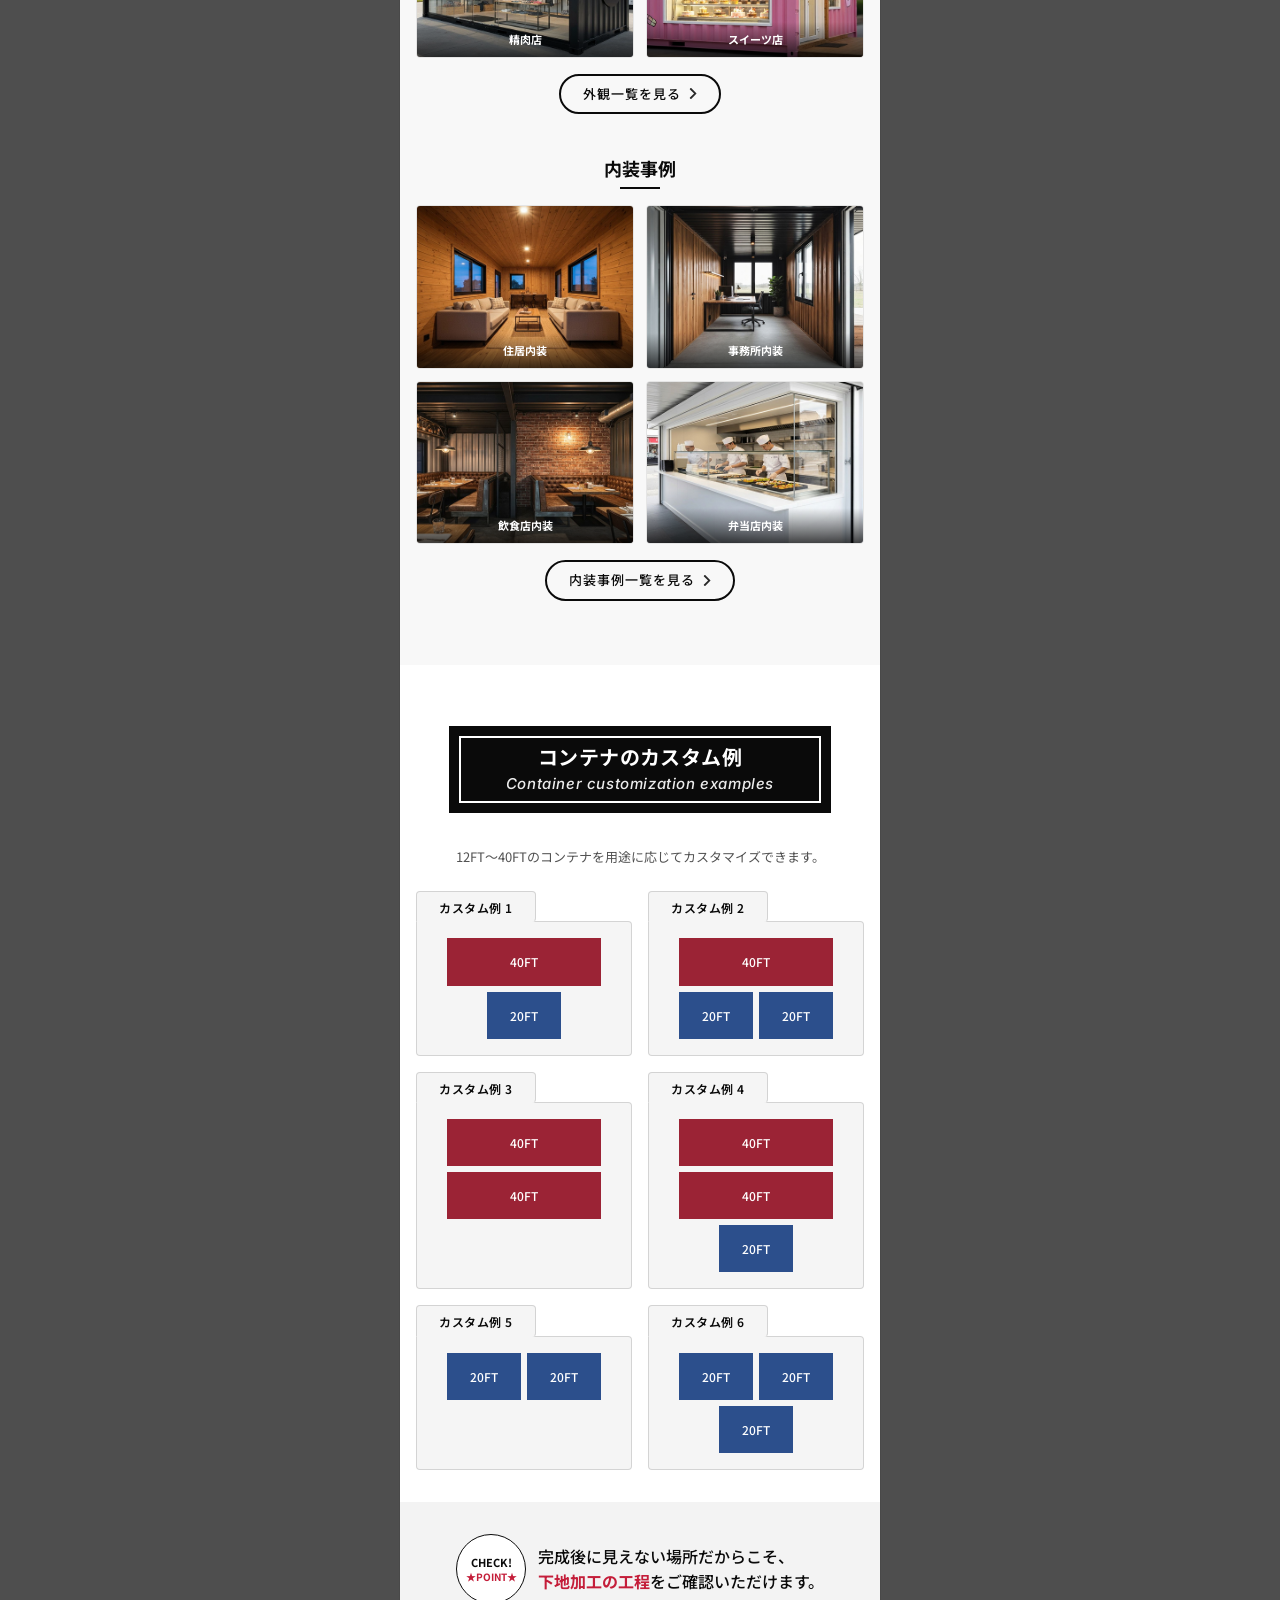
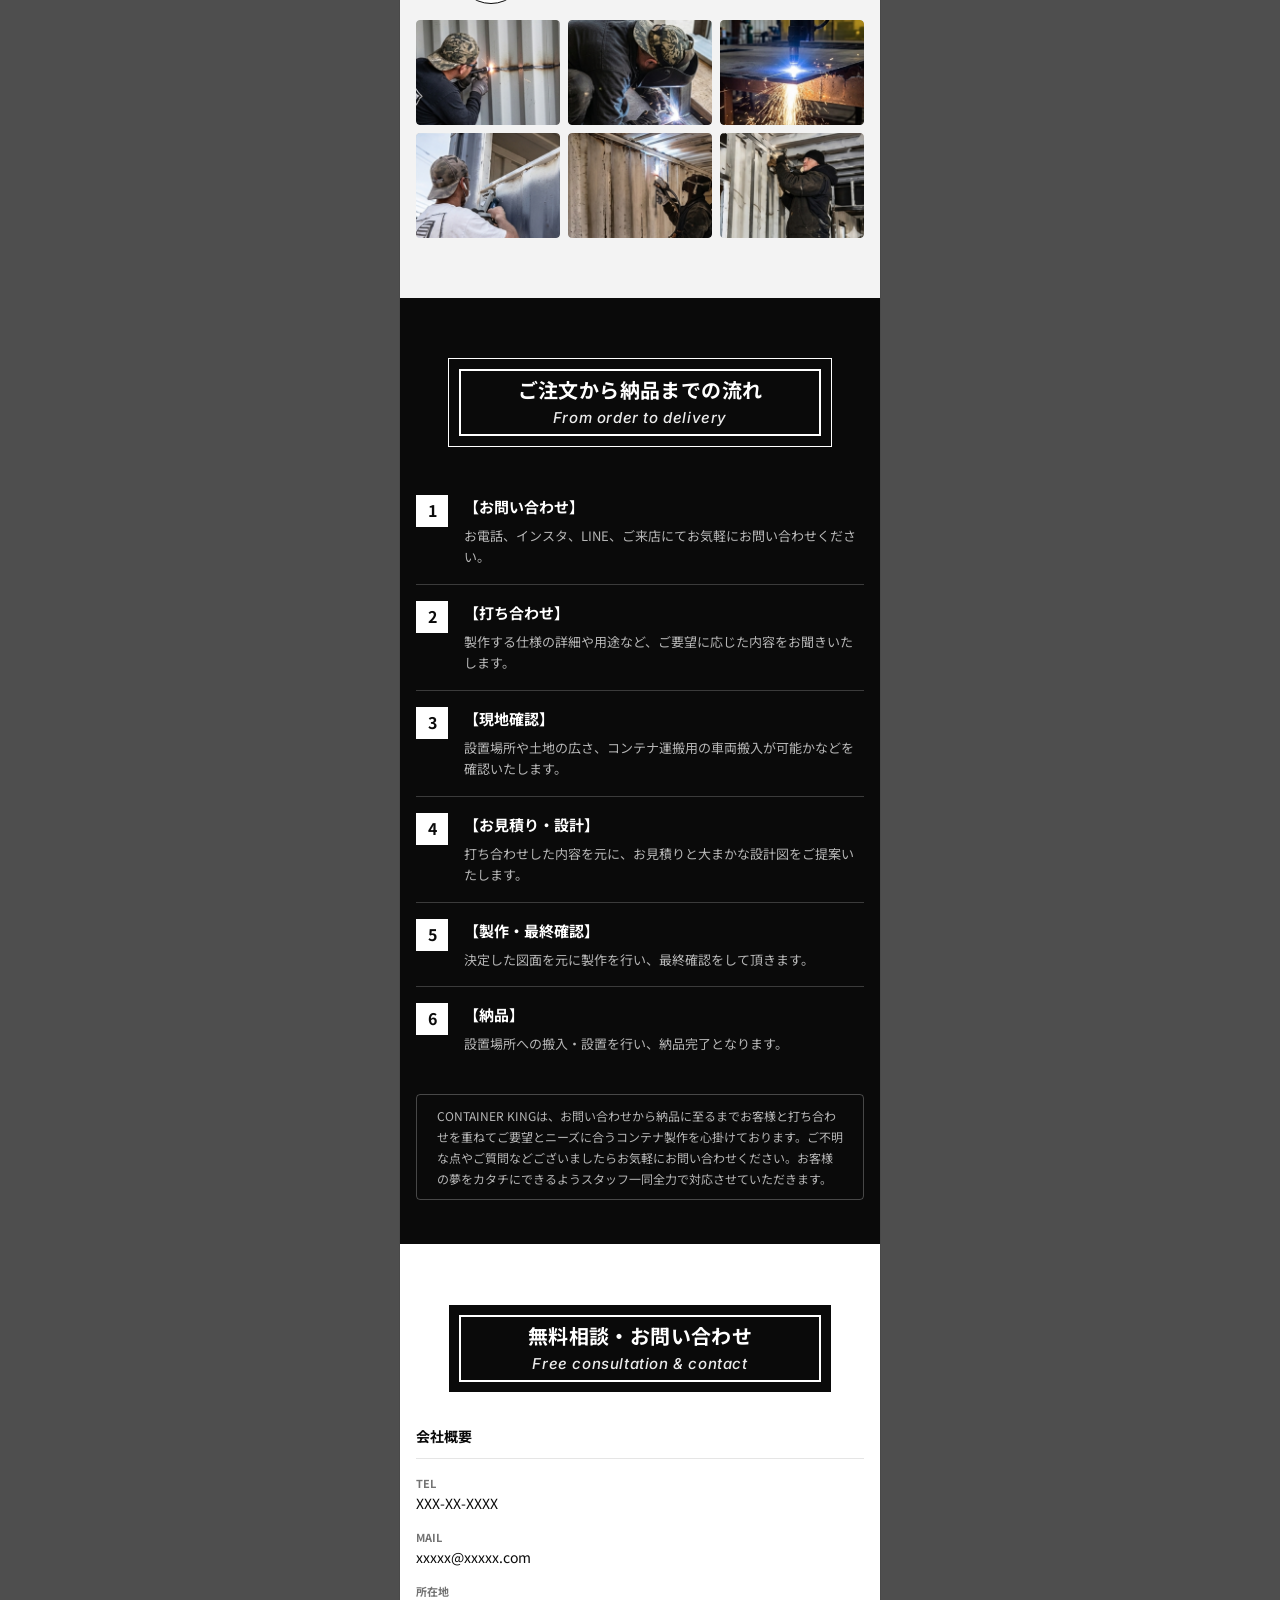
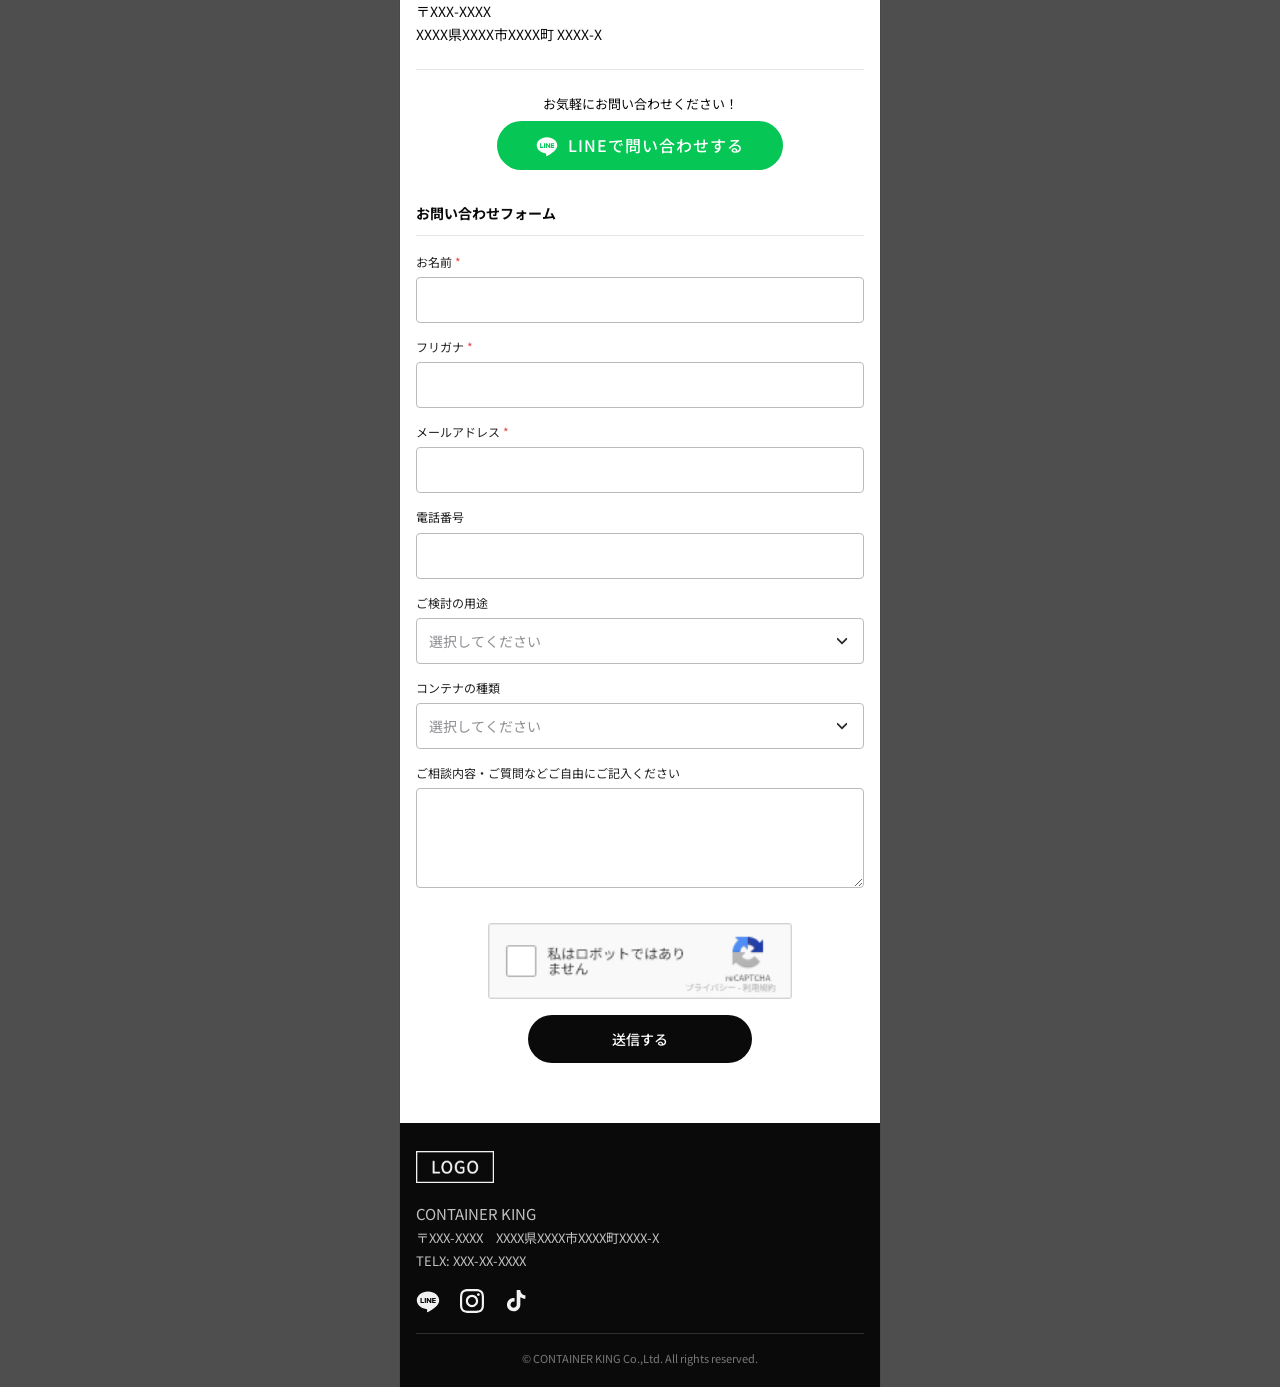
==== commit bf229773: "修正内容（フォルダ名変更、カスタム例フレームのUI変更）" ====
--- a/index.html
+++ b/index.html
@@ -580,48 +580,72 @@
             </div>
             <div class="custom-list custom-list--grid">
               <article class="custom-card">
-                <h3 class="custom-card__title">カスタム例 1</h3>
-                <div class="custom-card__tags">
-                  <span class="tag tag--a">40FT</span>
-                  <span class="tag tag--b">20FT</span>
+                <div class="custom-card__tab">
+                  <h3 class="custom-card__title">カスタム例 1</h3>
+                </div>
+                <div class="custom-card__body">
+                  <div class="custom-card__tags">
+                    <span class="tag tag--a">40FT</span>
+                    <span class="tag tag--b">20FT</span>
+                  </div>
                 </div>
               </article>
               <article class="custom-card">
-                <h3 class="custom-card__title">カスタム例 2</h3>
-                <div class="custom-card__tags">
-                  <span class="tag tag--a">40FT</span>
-                  <span class="tag tag--b">20FT</span>
-                  <span class="tag tag--b">20FT</span>
+                <div class="custom-card__tab">
+                  <h3 class="custom-card__title">カスタム例 2</h3>
+                </div>
+                <div class="custom-card__body">
+                  <div class="custom-card__tags">
+                    <span class="tag tag--a">40FT</span>
+                    <span class="tag tag--b">20FT</span>
+                    <span class="tag tag--b">20FT</span>
+                  </div>
                 </div>
               </article>
               <article class="custom-card">
-                <h3 class="custom-card__title">カスタム例 3</h3>
-                <div class="custom-card__tags">
-                  <span class="tag tag--a">40FT</span>
-                  <span class="tag tag--a">40FT</span>
+                <div class="custom-card__tab">
+                  <h3 class="custom-card__title">カスタム例 3</h3>
+                </div>
+                <div class="custom-card__body">
+                  <div class="custom-card__tags">
+                    <span class="tag tag--a">40FT</span>
+                    <span class="tag tag--a">40FT</span>
+                  </div>
                 </div>
               </article>
               <article class="custom-card">
-                <h3 class="custom-card__title">カスタム例 4</h3>
-                <div class="custom-card__tags">
-                  <span class="tag tag--a">40FT</span>
-                  <span class="tag tag--a">40FT</span>
-                  <span class="tag tag--b">20FT</span>
+                <div class="custom-card__tab">
+                  <h3 class="custom-card__title">カスタム例 4</h3>
+                </div>
+                <div class="custom-card__body">
+                  <div class="custom-card__tags">
+                    <span class="tag tag--a">40FT</span>
+                    <span class="tag tag--a">40FT</span>
+                    <span class="tag tag--b">20FT</span>
+                  </div>
                 </div>
               </article>
               <article class="custom-card">
-                <h3 class="custom-card__title">カスタム例⑤</h3>
-                <div class="custom-card__tags">
-                  <span class="tag tag--b">20FT</span>
-                  <span class="tag tag--b">20FT</span>
+                <div class="custom-card__tab">
+                  <h3 class="custom-card__title">カスタム例 5</h3>
+                </div>
+                <div class="custom-card__body">
+                  <div class="custom-card__tags">
+                    <span class="tag tag--b">20FT</span>
+                    <span class="tag tag--b">20FT</span>
+                  </div>
                 </div>
               </article>
               <article class="custom-card">
-                <h3 class="custom-card__title">カスタム例⑥</h3>
-                <div class="custom-card__tags">
-                  <span class="tag tag--b">20FT</span>
-                  <span class="tag tag--b">20FT</span>
-                  <span class="tag tag--b">20FT</span>
+                <div class="custom-card__tab">
+                  <h3 class="custom-card__title">カスタム例 6</h3>
+                </div>
+                <div class="custom-card__body">
+                  <div class="custom-card__tags">
+                    <span class="tag tag--b">20FT</span>
+                    <span class="tag tag--b">20FT</span>
+                    <span class="tag tag--b">20FT</span>
+                  </div>
                 </div>
               </article>
             </div>
--- a/css/styles.css
+++ b/css/styles.css
@@ -752,7 +752,7 @@
     flex-wrap: wrap;
     justify-content: center;
     align-items: center;
-    gap: 0 20px;
+    gap: 0 12px;
     margin: 0;
     padding: 0;
     width: 100%;
@@ -1407,39 +1407,66 @@
 .custom-list--grid {
   display: grid;
   grid-template-columns: 1fr 1fr;
-  gap: 8px;
+  gap: 16px;
 }
 
 .custom-card {
+  --custom-folder-border: rgb(10 10 10 / 14%);
+  --custom-folder-fill: rgb(245 245 245);
   margin: 0;
   padding: 0;
-  border: 1px solid var(--color-border);
-  border-radius: 4px;
-  background: #fff;
-  box-shadow: 0 1px 2px rgba(0, 0, 0, 0.05);
-  overflow: hidden;
+  border: none;
+  overflow: visible;
   display: flex;
   flex-direction: column;
-}
-
-/* カスタム例タイトル：左上から伸びる黒バナー（右端を斜めにカット） */
+  align-items: stretch;
+}
+
+/* フォルダのタブ（上段・左約1/3）。右下を丸めて本体との取り合いを滑らかに */
+.custom-card__tab {
+  box-sizing: border-box;
+  align-self: flex-start;
+  width: 38%;
+  min-width: min(7.5rem, 100%);
+  max-width: 75%;
+  margin: 0;
+  margin-bottom: -1px;
+  padding: 8px 10px 5px;
+  z-index: 1;
+  display: flex;
+  align-items: center;
+  justify-content: center;
+  text-align: center;
+  border: 1px solid var(--custom-folder-border);
+  border-bottom: 1px solid transparent;
+  border-radius: 4px 4px 4px 0;
+  background: var(--custom-folder-fill);
+  backdrop-filter: blur(8px);
+  -webkit-backdrop-filter: blur(8px);
+}
+
+/* メイン台紙（下段・幅いっぱい） */
+.custom-card__body {
+  flex: 1 1 auto;
+  margin: 0;
+  min-width: 0;
+  border: 1px solid var(--custom-folder-border);
+  border-radius: 0 4px 4px 4px;
+  background: var(--custom-folder-fill);
+  backdrop-filter: blur(6px);
+  -webkit-backdrop-filter: blur(6px);
+}
+
+/* タブ内タイトル */
 .custom-card__title {
-  display: flex;
-  align-items: center;
   margin: 0;
-  padding: 8px 26px 8px 14px;
-  width: 56%;
-  min-width: max-content;
-  max-width: 80%;
-  background: #0a0a0a;
-  color: #fff;
-  font-size: 13px;
-  font-weight: 500;
+  padding: 0;
+  width: 100%;
+  font-size: 12px;
+  font-weight: 600;
   letter-spacing: 0.04em;
-  line-height: 1.2;
-  box-sizing: border-box;
-  /* 右端を斜めに切り落としてバナー形状にする */
-  clip-path: polygon(0 0, 100% 0, calc(100% - 16px) 100%, 0 100%);
+  line-height: 1.35;
+  color: var(--color-text);
 }
 
 .custom-card__tags {
@@ -1449,7 +1476,7 @@
   gap: 6px;
   justify-content: center;
   align-items: center;
-  padding: 16px 14px 18px;
+  padding: 16px 14px 16px;
 }
 
 .custom-card__tags .tag {
@@ -2141,7 +2168,7 @@
 }
 
 .contact-sns-label {
-  margin: 24px 0 10px;
+  margin: 24px 0 6px;
   padding-top: 24px;
   border-top: 1px solid var(--color-border);
   font-size: 13px;
